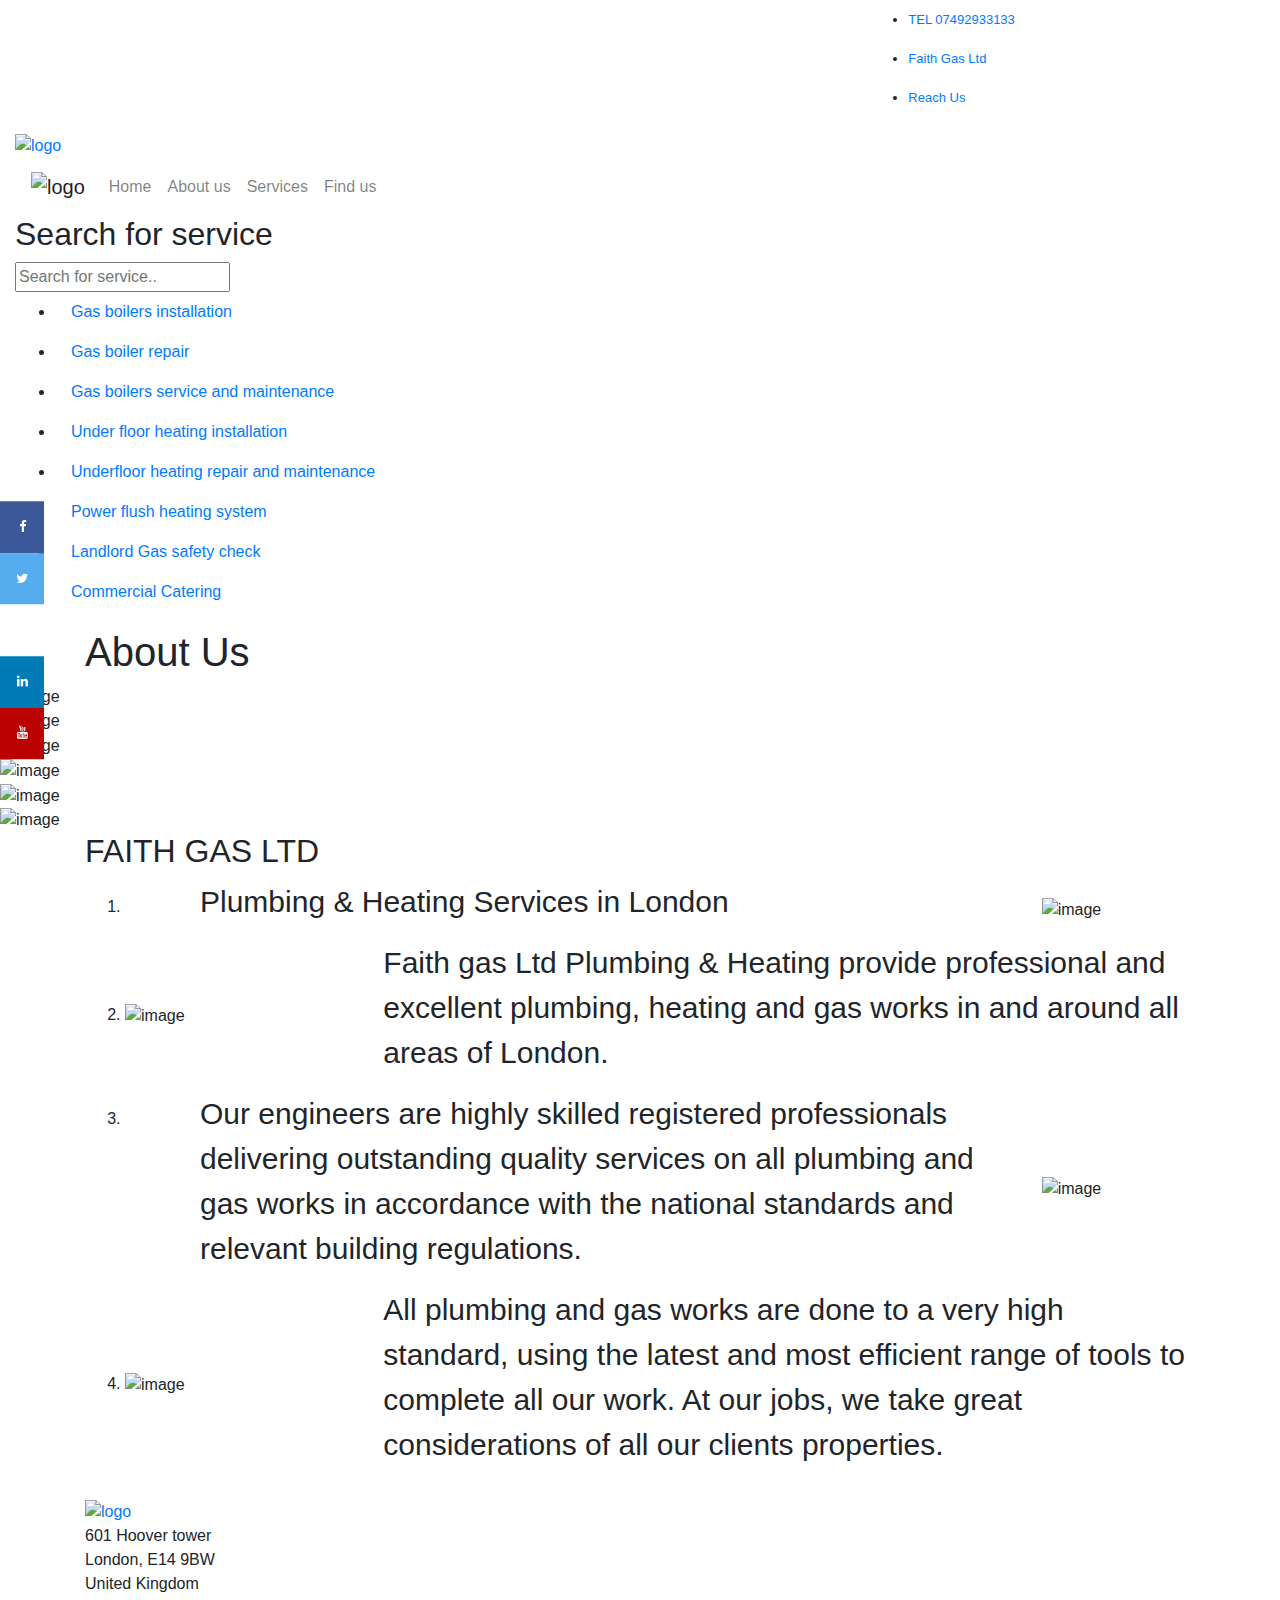
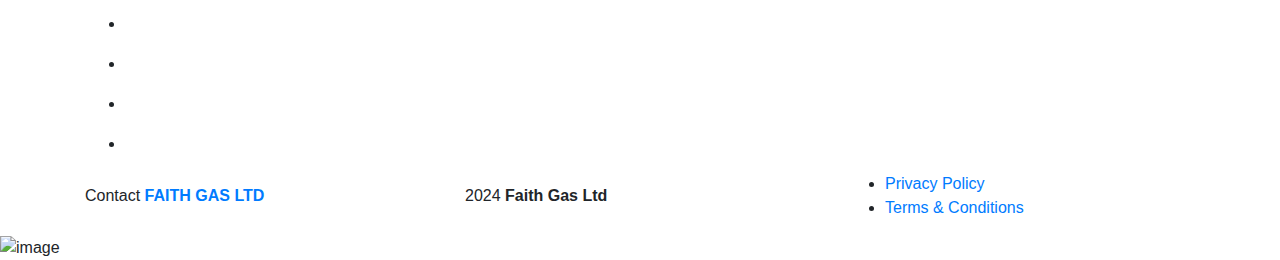
==== about_us.html @ dcf1dff2 "pages" ====
<!doctype html>
<html lang="zxx">

<head>
  <meta charset="utf-8">
  <meta name="description"
    content="Faith gas Ltd Plumbing & Heating provide professional and excellent plumbing, heating and gas works in and around all areas of London.">
  <meta name="keywords"
    content="Faith gas Ltd Plumbing & Heating provide professional and excellent plumbing, heating and gas works in and around all areas of London.">
  <meta name="author" content="saidas-pixshells.com">
  <meta name="viewport" content="width=device-width, initial-scale=1, shrink-to-fit=no">
  <link rel="stylesheet" href="assets/css/rubydropdown.css">
  <link rel="stylesheet" href="assets/css/bootstrap.min.css">
  <link rel="stylesheet" href="assets/css/flaticon.css">
  <link rel="stylesheet" href="assets/css/animate.min.css">
  <link rel="stylesheet" href="assets/css/owl.carousel.min.css">
  <link rel="stylesheet" href="assets/css/boxicons.min.css">
  <link rel="stylesheet" href="assets/css/meanmenu.min.css">
  <link rel="stylesheet" href="assets/css/nice-select.min.css">
  <link rel="stylesheet" href="assets/css/fancybox.min.css">
  <link rel="stylesheet" href="assets/css/odometer.min.css">
  <link rel="stylesheet" href="assets/css/magnific-popup.min.css">
  <link rel="stylesheet" href="assets/css/style.css">
  <link rel="stylesheet" href="assets/css/responsive.css">
  <title>Faith Gas Limited | Plumbing & Heating Services in London </title>
  <link rel="icon" type="image/png" href="assets/img/favicon.png">
  <link rel="stylesheet" href="https://cdnjs.cloudflare.com/ajax/libs/font-awesome/4.7.0/css/font-awesome.min.css">
  <link rel="stylesheet" href="https://cdn.jsdelivr.net/npm/bootstrap@4.0.0/dist/css/bootstrap.min.css"
    integrity="sha384-Gn5384xqQ1aoWXA+058RXPxPg6fy4IWvTNh0E263XmFcJlSAwiGgFAW/dAiS6JXm" crossorigin="anonymous">
  <style type="text/css">
    .carousel-inner .carousel-item {
      transition: -webkit-transform 0.8s ease;
      transition: transform 0.2s ease;
      transition: transform 0.2s ease, -webkit-transform 0.8s ease;
    }
    .search_course {
      padding-top: 15px;
    }
    .white_1 {
      color: #FFFFFF !important;
    }
    .top-header-contact-info {
      font-size: 13px !important;
      line-height: 3 !important;
    }
    .container_m {
      display: grid;
      grid-template-columns: repeat(6, 1fr);
      grid-gap: .5rem;
    }
    .tile {
      position: relative;
      text-align: center;
      color: white;
    }
    .bottom-left {
      position: absolute;
      bottom: 8px;
      left: 16px;
    }
    .tile img {
      width: 100%;
      height: 100%;
      object-fit: cover;
    }
    .tile:nth-child(1) {
      grid-column: span 4;
      grid-row: span 2;
    }
    .tile:nth-child(2),
    .tile:nth-child(3) {
      grid-column: span 2;
    }
    .tile:nth-child(4),
    .tile:nth-child(5) {
      grid-column: span 3;
    }
    .icon-bar {
      position: fixed;
      top: 70%;
      -webkit-transform: translateY(-50%);
      -ms-transform: translateY(-50%);
      transform: translateY(-50%);
      z-index: 4;
    }
    .icon-bar a {
      display: block;
      text-align: center;
      padding: 16px;
      transition: all 0.3s ease;
      color: white;
      font-size: 13px;
    }
    .icon-bar a:hover {
      background-color: #000;
    }
    .facebook {
      background: #3B5998;
      color: white;
    }
    .twitter {
      background: #55ACEE;
      color: white;
    }
    .google {
      background: #f09433;
      background: -moz-linear-gradient(45deg, #f09433 0%, #e6683c 25%, #dc2743 50%, #cc2366 75%, #bc1888 100%);
      background: -webkit-linear-gradient(45deg, #f09433 0%, #e6683c 25%, #dc2743 50%, #cc2366 75%, #bc1888 100%);
      background: linear-gradient(45deg, #f09433 0%, #e6683c 25%, #dc2743 50%, #cc2366 75%, #bc1888 100%);
      filter: progid:DXImageTransform.Microsoft.gradient(startColorstr='#f09433', endColorstr='#bc1888', GradientType=1);
      color: white;
    }
    .linkedin {
      background: #007bb5;
      color: white;
    }
    .youtube {
      background: #bb0000;
      color: white;
    }
    .content {
      margin-left: 75px;
      font-size: 30px;
    }
    .right {
      text-align: right;
    }
    .whats-app {
      position: fixed;
      width: 60px;
      height: 60px;
      bottom: 70px;
      right: 15px;
      background-color: #25d366;
      color: #FFF;
      border-radius: 50px;
      text-align: center;
      font-size: 30px;
      box-shadow: 2px 2px 3px #999;
      z-index: 100;
    }
    .single-services-box {
      padding: 10px;
    }
    .my-float {
      margin-top: 16px;
    }
    @media screen and (max-width: 650px) {
      .container {
        display: block;
      }
      .tile {
        margin-bottom: 1rem;
      }
      .icon-bar a {
        padding: 3px;
      }
      .icon-bar {
        display
      }
    }
    @media only screen and (min-width: 768px) {
      #dp-wdt {
        width: max-content !important;
      }
    }
  </style>
</head>

<body>
<!-- social sidebar starts here-->
<div class="icon-bar">
  <a href="#" class="facebook"><i class="fa fa-facebook"></i></a>
  <a href="#" class="twitter"><i class="fa fa-twitter"></i></a>
  <a href="#" class="instagram"><i class="fa fa-instagram"></i></a>
  <a href="#" class="linkedin"><i class="fa fa-linkedin"></i></a>
  <a href="#" class="youtube"><i class="fa fa-youtube"></i></a>
</div>
<!-- social sidebar ends here-->

<!--header menu start-->
<header class="top-header-area">
  <div class="container-fluid">
    <div class="row align-items-center">
      <div class="col-lg-8 col-md-8">
      </div>
      <div class="col-lg-4 col-md-4">
        <ul class="top-header-contact-info ">
          <li> <a href="tel: 07492933133 ">TEL 07492933133 </a></li>
          <li> <a href="about_us.html"><span class="">Faith Gas Ltd</span></a></li>
          <li> <a href="contact_us.html"><span class="">Reach Us</span></a></li>
        </ul>
      </div>
    </div>
  </div>
</header>
<!--header menu ends-->

<!--main menu start-->
<div class="navbar-area navbar-style-two">
  <div class="dibiz-responsive-nav">
    <div class="container-fluid">
      <div class="dibiz-responsive-menu">
        <div class="logo">
          <a href="index.html">
            <img src="assets/img/logom.png" alt="logo">
          </a>
        </div>
      </div>
    </div>
  </div>
  <div class="dibiz-nav">
    <div class="container-fluid">
      <nav class="navbar navbar-expand-md navbar-light">
        <a class="navbar-brand" href="index.html">
          <img src="assets/img/logo.png" alt="logo" style="max-width:250px">
        </a>
        <div class="collapse navbar-collapse mean-menu">
          <ul class="navbar-nav">
            <li class="nav-item"><a href="index.html" class="nav-link">Home</a></li>
            <li class="nav-item"><a href="about_us.html" class="nav-link">About us</a></li>
            <li class="nav-item"><a href="services.html" class="nav-link">Services</a></li>
            <li class="nav-item"><a href="contact_us.html" class="nav-link">Find us</a></li>
          </ul>
          <div class="others-option d-flex align-items-center">
            <div class="option-item">
              <div class="search-box">
                <i class="flaticon-search"></i>
              </div>
            </div>
          </div>
        </div>
      </nav>
    </div>
  </div>
  <div class="others-option-for-responsive">
    <div class="container">
      <div class="dot-menu">
        <div class="inner">
          <div class="circle circle-one"></div>
          <div class="circle circle-two"></div>
          <div class="circle circle-three"></div>
        </div>
      </div>
      <div class="container">
        <div class="option-inner">
          <div class="others-option justify-content-center d-flex align-items-center">
            <div class="option-item">
              <div class="search-box">
                <i class="flaticon-search"></i>
              </div>
            </div>
          </div>
        </div>
      </div>
    </div>
  </div>
</div>
<!--main menu ends-->

<div class="search-overlay">
  <div class="d-table">
    <div class="d-table-cell">
      <div class="search-overlay-layer"></div>
      <div class="search-overlay-layer"></div>
      <div class="search-overlay-layer"></div>
      <div class="search-overlay-close">
        <span class="search-overlay-close-line"></span>
        <span class="search-overlay-close-line"></span>
      </div>
      <div class="search-overlay-form">
        <div class="container">
          <h2>Search for service</h2>
          <input type="text" id="myInput" onkeyup="myFunction()" placeholder="Search for service.."
            title="Type in a name">
          <ul id="myUL">
            <li class="nav-item"><a href="services.html" class="nav-link">Gas boilers installation</a></li>
            <li class="nav-item"><a href="services.html" class="nav-link">Gas boiler repair</a></li>
            <li class="nav-item"><a href="services.html" class="nav-link">Gas boilers service and maintenance</a></li>
            <li class="nav-item"><a href="services.html" class="nav-link">Under floor heating installation</a></li>
            <li class="nav-item"><a href="services.html" class="nav-link">Underfloor heating repair and
                maintenance</a></li>
            <li class="nav-item"><a href="services.html" class="nav-link">Power flush heating system</a></li>
            <li class="nav-item"><a href="services.html" class="nav-link">Landlord Gas safety check</a></li>
            <li class="nav-item"><a href="services.html" class="nav-link">Commercial Catering</a></li>
          </ul>
        </div>
      </div>
    </div>
  </div>
</div>

<!--banner starts-->
<section class="page-title-area page-title-style-two">
<div class="container">
<div class="page-title-content">
<h1>About Us</h1>
</div>
</div>
<div class="shape2"><img src="assets/img/shape/shape2.png" alt="image"></div>
<div class="shape3"><img src="assets/img/shape/shape3.png" alt="image"></div>
<div class="shape5"><img src="assets/img/shape/shape5.png" alt="image"></div>
<div class="shape6"><img src="assets/img/shape/shape6.png" alt="image"></div>
<div class="shape7"><img src="assets/img/shape/shape7.png" alt="image"></div>
<div class="shape8"><img src="assets/img/shape/shape8.png" alt="image"></div>
<div class="lines">
<div class="line"></div>
<div class="line"></div>
<div class="line"></div>
</div>
</section>
<!--bannner ends-->

<section class="history-area ptb-100 bg-f9f9f9">
<div class="container">
<div class="section-title">

<h2>FAITH GAS LTD</h2>
</div>
<ol class="timeline history-timeline">
<li class="timeline-block">
<div class="timeline-date"></div>
<div class="timeline-icon">
<span class="dot-badge"></span>
</div>
<div class="timeline-content">
<div class="row align-items-center">
<div class="col-lg-10 col-md-12">
<div class="content">
<p>Plumbing & Heating Services in London</p>
</div>
</div>
<div class="col-lg-2 col-md-12">
<div class="image">
<img src="assets/img/tm/1.png" alt="image">
</div>
</div>
</div>
</div>
</li>
<li class="timeline-block">
<div class="timeline-date"></div>
<div class="timeline-icon">
<span class="dot-badge"></span>
</div>
<div class="timeline-content">
<div class="row align-items-center">
  <div class="col-lg-2 col-md-12">
  <div class="image">
  <img src="assets/img/tm/2.png" alt="image">
  </div>
  </div>
<div class="col-lg-10 col-md-12">
<div class="content">
<p>Faith gas Ltd Plumbing & Heating provide professional and excellent plumbing, heating and gas works in and around all areas of London.</p>
</div>
</div>

</div>
</div>
</li>
<li class="timeline-block">
<div class="timeline-date"></div>
<div class="timeline-icon">
<span class="dot-badge"></span>
</div>
<div class="timeline-content">
<div class="row align-items-center">
<div class="col-lg-10 col-md-12">
<div class="content">
<p>Our engineers are highly skilled registered professionals delivering outstanding quality services on all plumbing and gas works in accordance with the national standards and relevant building regulations.</p>
</div>
</div>
<div class="col-lg-2 col-md-12">
<div class="image">
<img src="assets/img/tm/3.png" alt="image">
</div>
</div>
</div>
</div>
</li>
<li class="timeline-block">
<div class="timeline-date"></div>
<div class="timeline-icon">
<span class="dot-badge"></span>
</div>
<div class="timeline-content">
<div class="row align-items-center">
  <div class="col-lg-2 col-md-12">
  <div class="image">
  <img src="assets/img/tm/5.png" alt="image">
  </div>
  </div>
<div class="col-lg-10 col-md-12">
<div class="content">
<p>All plumbing and gas works are done to a very high standard, using the latest and most efficient range of tools to complete all our work. At our jobs, we take great considerations of all our clients properties.</p>
</div>
</div>

</div>
</div>
</li>

</ol>
</div>
</section>

<footer class="footer-area">
  <div class="container">
    <div class="row">
      <div class="col-lg-12 col-md-12 col-sm-12">
        <div class="single-footer-widget">
          <a href="index-7.html" class="logo">
            <img src="assets/img/white-logo.png" alt="logo" style="max-width:250px">
          </a>
          <p>601 Hoover tower<br>
            London, E14 9BW<br>
            United Kingdom<br>
          </p>
          <ul class="social-link">
            <li><a href="#" class="d-block" target="_blank"><i class='bx bxl-facebook'></i></a></li>
            <li><a href="#" class="d-block" target="_blank"><i class='bx bxl-twitter'></i></a></li>
            <li><a href="#" class="d-block" target="_blank"><i class='bx bxl-instagram'></i></a></li>
            <li><a href="#" class="d-block" target="_blank"><i class='bx bxl-linkedin'></i></a></li>
          </ul>
        </div>
      </div>
    </div>
    <div class="footer-bottom-area">
      <div class="row align-items-center">
        <div class="col-lg-4 col-md-4">
          <p>Contact <a href="contact_us.html"> <strong>FAITH GAS LTD</strong> </a> </p>
        </div>
        <div class="col-lg-4 col-md-4">
          <p><i class='bx bx-copyright'></i>2024 <strong>Faith Gas Ltd</strong> </p>
        </div>
        <div class="col-lg-4 col-md-4">
          <ul>
            <li><a href="#">Privacy Policy</a></li>
            <li><a href="#">Terms & Conditions</a></li>
          </ul>
        </div>
      </div>
    </div>
  </div>
  <div class="shape16"><img src="assets/img/shape/shape16.png" alt="image"></div>
</footer>

<div class="go-top"><i class='bx bx-up-arrow-alt'></i></div>

<script src="https://code.jquery.com/jquery-3.2.1.slim.min.js" integrity="sha384-KJ3o2DKtIkvYIK3UENzmM7KCkRr/rE9/Qpg6aAZGJwFDMVNA/GpGFF93hXpG5KkN" crossorigin="anonymous"></script>
<script src="https://cdn.jsdelivr.net/npm/popper.js@1.12.9/dist/umd/popper.min.js" integrity="sha384-ApNbgh9B+Y1QKtv3Rn7W3mgPxhU9K/ScQsAP7hUibX39j7fakFPskvXusvfa0b4Q" crossorigin="anonymous"></script>
<script src="https://cdn.jsdelivr.net/npm/bootstrap@4.0.0/dist/js/bootstrap.min.js" integrity="sha384-JZR6Spejh4U02d8jOt6vLEHfe/JQGiRRSQQxSfFWpi1MquVdAyjUar5+76PVCmYl" crossorigin="anonymous"></script>

<script data-cfasync="false" src="../../cdn-cgi/scripts/5c5dd728/cloudflare-static/email-decode.min.js"></script><script src="assets/js/jquery.min.js"></script>
<script src="assets/js/popper.min.js"></script>
<script src="assets/js/bootstrap.min.js"></script>
<script src="assets/js/appear.min.js"></script>
<script src="assets/js/odometer.min.js"></script>
<script src="assets/js/magnific-popup.min.js"></script>
<script src="assets/js/fancybox.min.js"></script>
<script src="assets/js/owl.carousel.min.js"></script>
<script src="assets/js/meanmenu.min.js"></script>
<script src="assets/js/nice-select.min.js"></script>
<script src="assets/js/sticky-sidebar.min.js"></script>
<script src="assets/js/wow.min.js"></script>
<script src="assets/js/form-validator.min.js"></script>
<script src="assets/js/contact-form-script.js"></script>
<script src="assets/js/ajaxchimp.min.js"></script>
<script src="assets/js/main.js"></script>
<!--search javascript-->
 <script src="assets/js/index.js"></script>



</body>
</html>
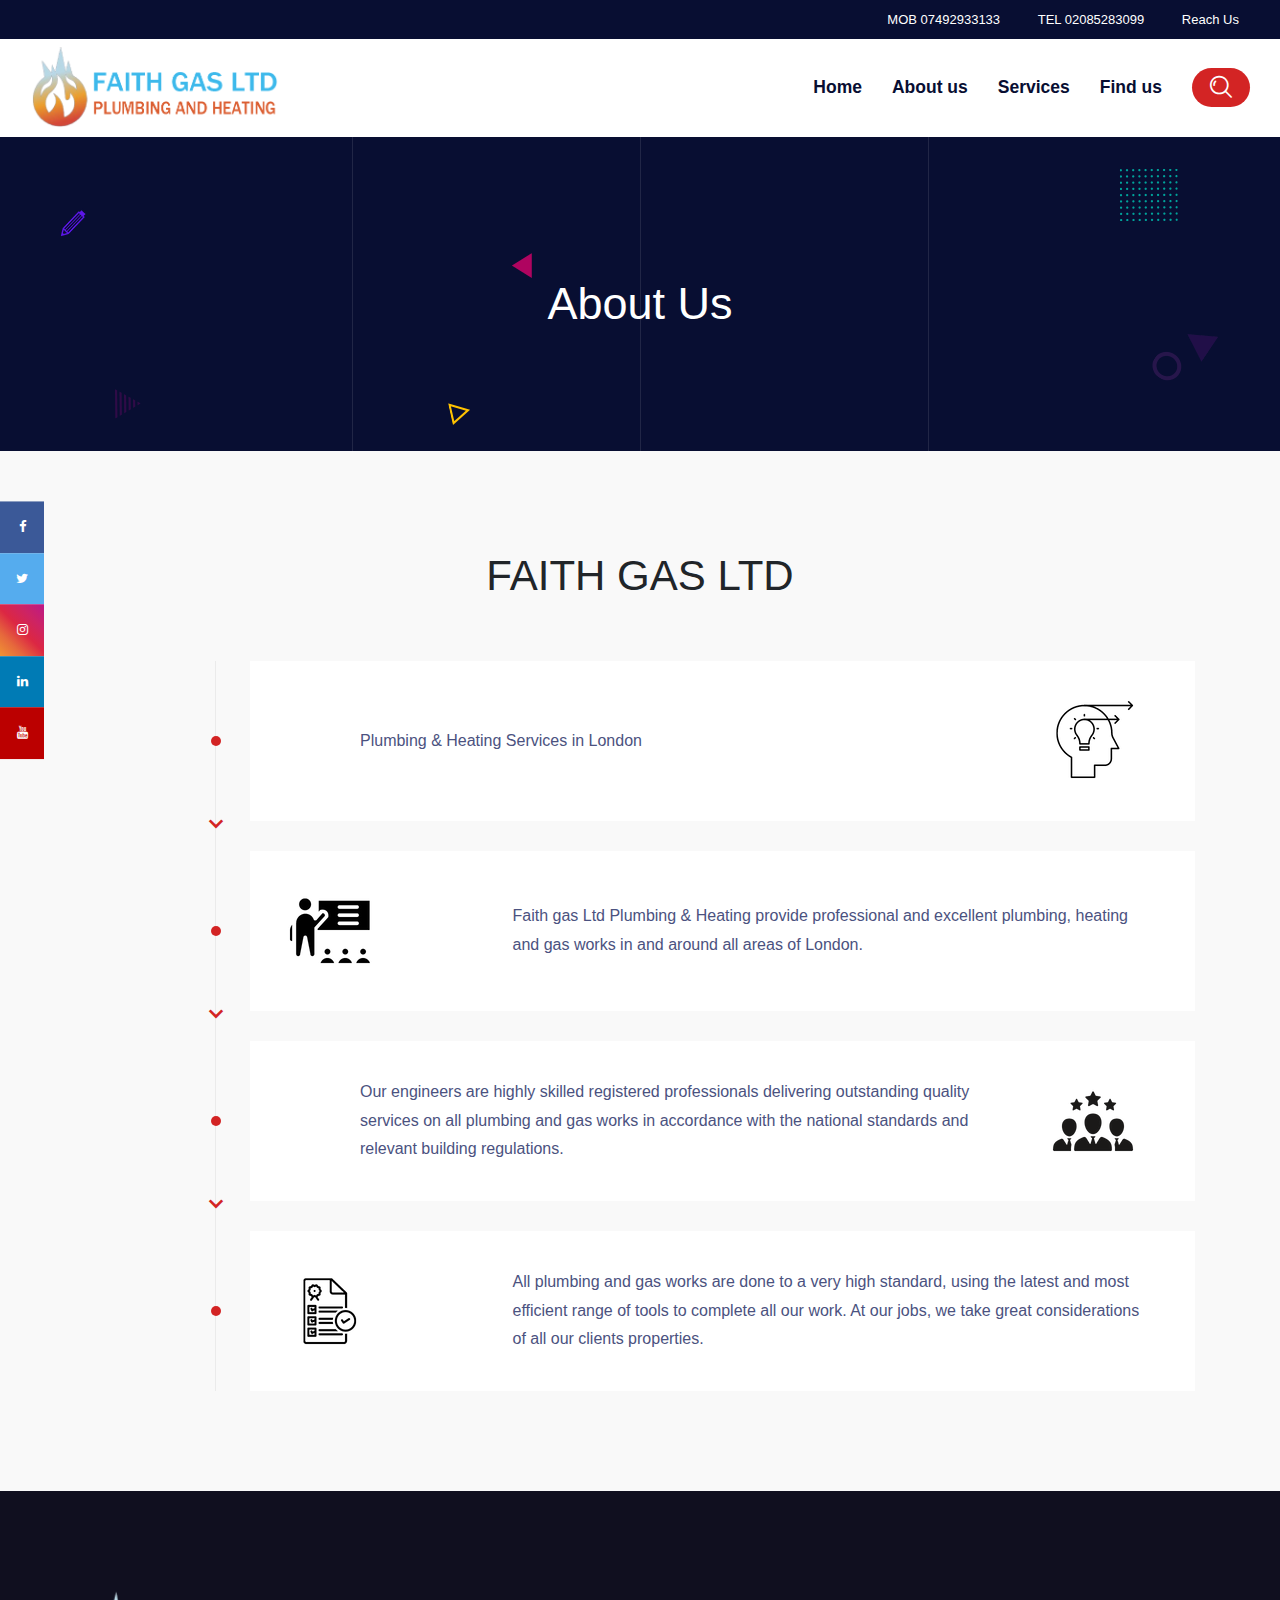
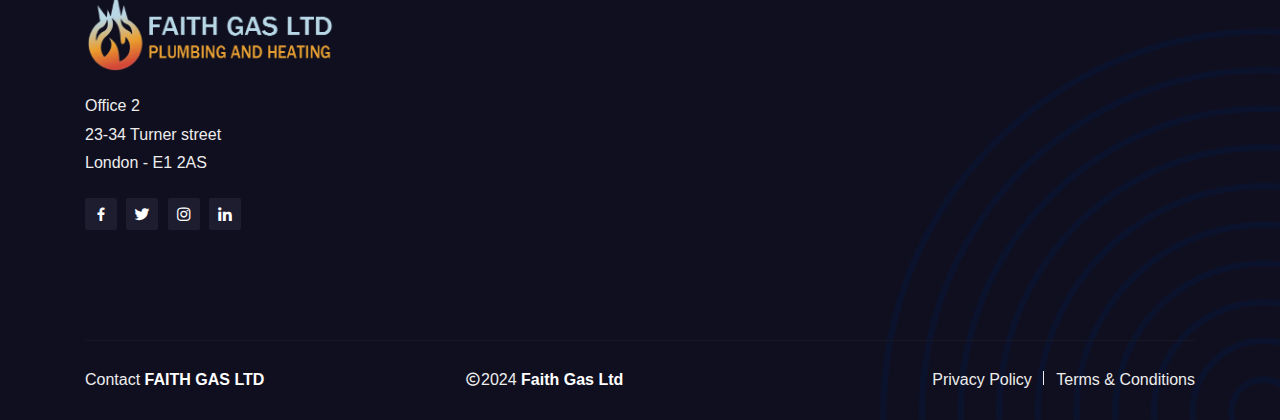
==== commit d0c09b96: "Update about_us.html" ====
--- a/about_us.html
+++ b/about_us.html
@@ -186,8 +186,8 @@
       </div>
       <div class="col-lg-4 col-md-4">
         <ul class="top-header-contact-info ">
-          <li> <a href="tel: 07492933133 ">TEL 07492933133 </a></li>
-          <li> <a href="about_us.html"><span class="">Faith Gas Ltd</span></a></li>
+          <li> <a href="tel: 07492933133">MOB 07492933133 </a></li>
+          <li> <a href="tel: 02085283099">TEL 02085283099</span></a></li>
           <li> <a href="contact_us.html"><span class="">Reach Us</span></a></li>
         </ul>
       </div>
@@ -413,9 +413,9 @@
           <a href="index-7.html" class="logo">
             <img src="assets/img/white-logo.png" alt="logo" style="max-width:250px">
           </a>
-          <p>601 Hoover tower<br>
-            London, E14 9BW<br>
-            United Kingdom<br>
+          <p>Office 2<br>
+            23-34 Turner street<br>
+            London - E1 2AS<br>
           </p>
           <ul class="social-link">
             <li><a href="#" class="d-block" target="_blank"><i class='bx bxl-facebook'></i></a></li>
--- a/assets/css/flaticon.css
+++ b/assets/css/flaticon.css
@@ -0,0 +1 @@
+@font-face{font-family:flaticon;src:url(../fonts/Flaticon.eot);src:url(../fonts/Flaticond41d.eot?#iefix) format("embedded-opentype"),url(../fonts/Flaticon.woff2) format("woff2"),url(../fonts/Flaticon.woff) format("woff"),url(../fonts/Flaticon.ttf) format("truetype"),url(../fonts/Flaticon.svg#Flaticon) format("svg");font-weight:400;font-style:normal}@media screen and (-webkit-min-device-pixel-ratio:0){@font-face{font-family:flaticon;src:url(../fonts/Flaticon.svg#Flaticon) format("svg")}}[class^=flaticon-]:before,[class*=" flaticon-"]:before,[class^=flaticon-]:after,[class*=" flaticon-"]:after{font-family:Flaticon;font-style:normal}.flaticon-email-marketing:before{content:"\f100"}.flaticon-next-button:before{content:"\f101"}.flaticon-back-arrow:before{content:"\f102"}.flaticon-plus:before{content:"\f103"}.flaticon-minus:before{content:"\f104"}.flaticon-chevron:before{content:"\f105"}.flaticon-back:before{content:"\f106"}.flaticon-menu:before{content:"\f107"}.flaticon-search:before{content:"\f108"}.flaticon-shopping-cart:before{content:"\f109"}.flaticon-down-arrow:before{content:"\f10a"}.flaticon-play-button:before{content:"\f10b"}.flaticon-research:before{content:"\f10c"}.flaticon-speed:before{content:"\f10d"}.flaticon-menu-1:before{content:"\f10e"}.flaticon-web-settings:before{content:"\f10f"}.flaticon-conversation:before{content:"\f110"}.flaticon-megaphone:before{content:"\f111"}.flaticon-keywords:before{content:"\f112"}.flaticon-content-management:before{content:"\f113"}.flaticon-ppc:before{content:"\f114"}.flaticon-competitor:before{content:"\f115"}.flaticon-saxophone:before{content:"\f116"}.flaticon-startup:before{content:"\f117"}.flaticon-quote:before{content:"\f118"}.flaticon-quote-1:before{content:"\f119"}.flaticon-jigsaw:before{content:"\f11a"}.flaticon-paper-plane:before{content:"\f11b"}.flaticon-diamond:before{content:"\f11c"}.flaticon-share-icon:before{content:"\f11d"}.flaticon-content:before{content:"\f11e"}.flaticon-darts:before{content:"\f11f"}.flaticon-bar-chart:before{content:"\f120"}.flaticon-link:before{content:"\f121"}.flaticon-reputation:before{content:"\f122"}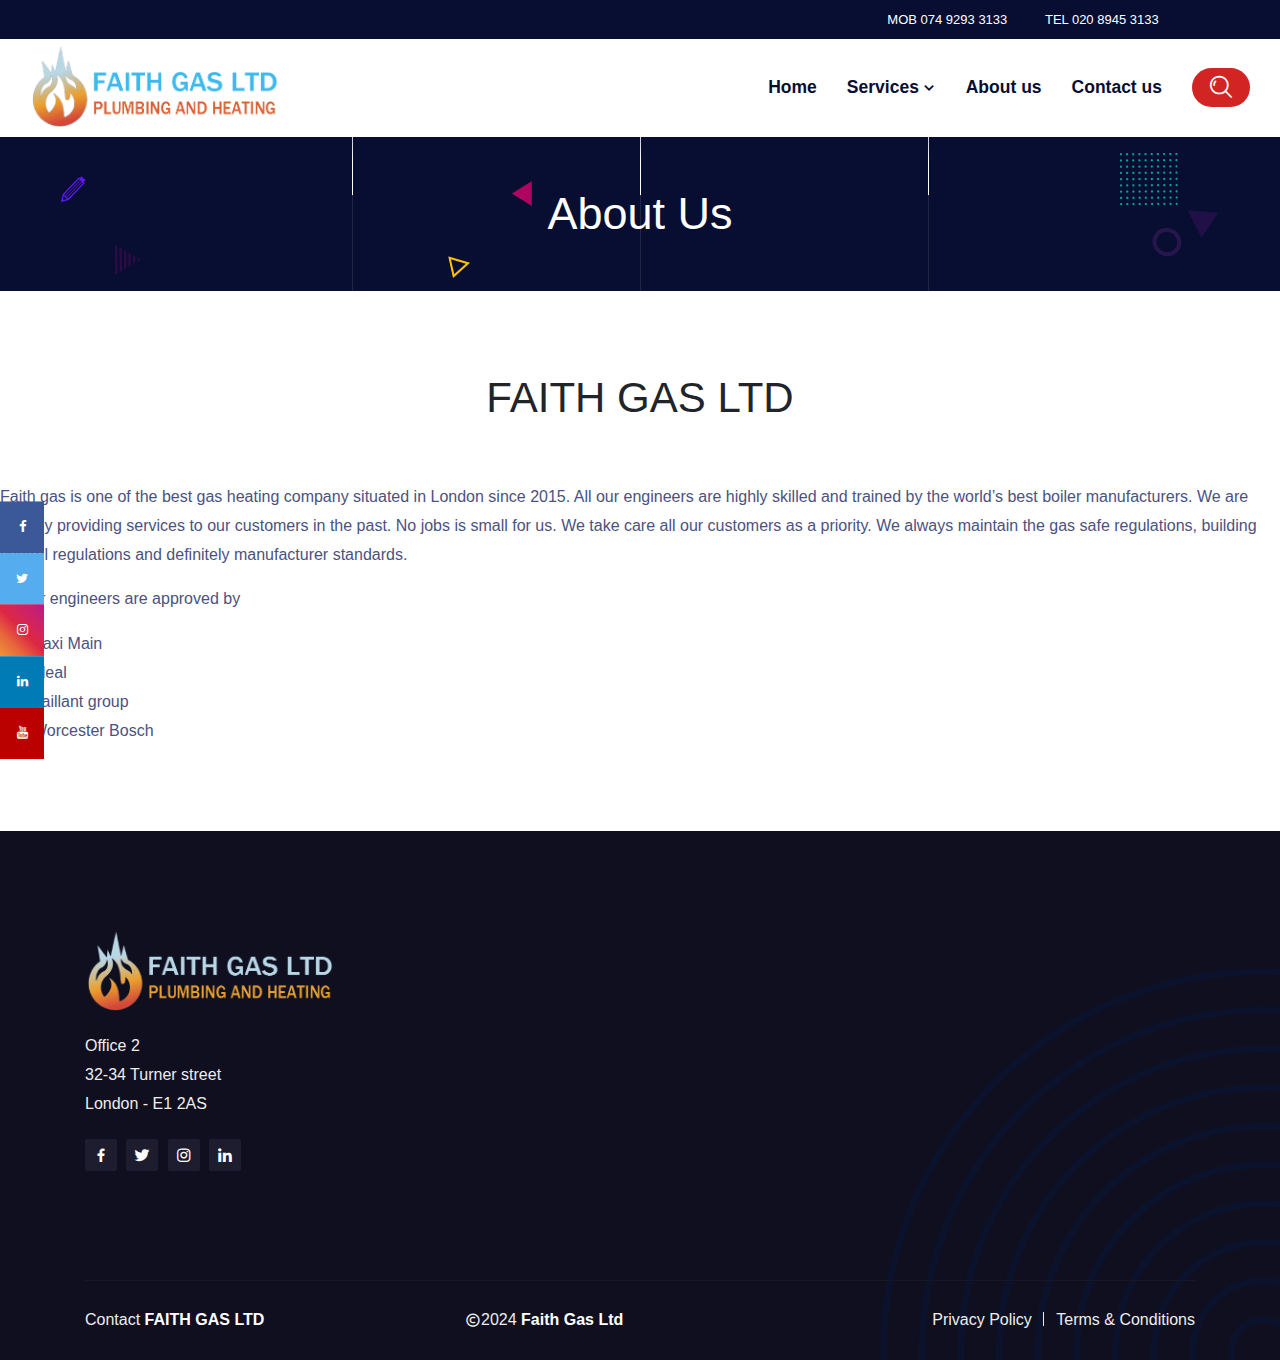
==== commit 9a70ef8f: "Update about_us.html" ====
--- a/about_us.html
+++ b/about_us.html
@@ -180,74 +180,85 @@
 
 <!--header menu start-->
 <header class="top-header-area">
-  <div class="container-fluid">
-    <div class="row align-items-center">
-      <div class="col-lg-8 col-md-8">
-      </div>
-      <div class="col-lg-4 col-md-4">
-        <ul class="top-header-contact-info ">
-          <li> <a href="tel: 07492933133">MOB 07492933133 </a></li>
-          <li> <a href="tel: 02085283099">TEL 02085283099</span></a></li>
-          <li> <a href="contact_us.html"><span class="">Reach Us</span></a></li>
-        </ul>
-      </div>
-    </div>
-  </div>
-</header>
-<!--header menu ends-->
-
-<!--main menu start-->
-<div class="navbar-area navbar-style-two">
-  <div class="dibiz-responsive-nav">
     <div class="container-fluid">
-      <div class="dibiz-responsive-menu">
-        <div class="logo">
-          <a href="index.html">
-            <img src="assets/img/logom.png" alt="logo">
+      <div class="row align-items-center">
+        <div class="col-lg-8 col-md-8">
+        </div>
+        <div class="col-lg-4 col-md-4">
+          <ul class="top-header-contact-info ">
+            <li> <a href="tel: 07492933133">MOB 074 9293 3133 </a></li>
+            <li> <a href="tel: 02089453133">TEL 020 8945 3133</span></a></li>
+          </ul>
+        </div>
+      </div>
+    </div>
+  </header>
+  <!--header menu ends-->
+
+  <!--main menu start-->
+  <div class="navbar-area navbar-style-two">
+    <div class="dibiz-responsive-nav">
+      <div class="container-fluid">
+        <div class="dibiz-responsive-menu">
+          <div class="logo">
+            <a href="index.html">
+              <img src="assets/img/logom.png" alt="logo">
+            </a>
+          </div>
+        </div>
+      </div>
+    </div>
+    <div class="dibiz-nav">
+      <div class="container-fluid">
+        <nav class="navbar navbar-expand-md navbar-light">
+          <a class="navbar-brand" href="index.html">
+            <img src="assets/img/logo.png" alt="logo" style="max-width:250px">
           </a>
-        </div>
-      </div>
-    </div>
-  </div>
-  <div class="dibiz-nav">
-    <div class="container-fluid">
-      <nav class="navbar navbar-expand-md navbar-light">
-        <a class="navbar-brand" href="index.html">
-          <img src="assets/img/logo.png" alt="logo" style="max-width:250px">
-        </a>
-        <div class="collapse navbar-collapse mean-menu">
-          <ul class="navbar-nav">
-            <li class="nav-item"><a href="index.html" class="nav-link">Home</a></li>
-            <li class="nav-item"><a href="about_us.html" class="nav-link">About us</a></li>
-            <li class="nav-item"><a href="services.html" class="nav-link">Services</a></li>
-            <li class="nav-item"><a href="contact_us.html" class="nav-link">Find us</a></li>
-          </ul>
-          <div class="others-option d-flex align-items-center">
-            <div class="option-item">
-              <div class="search-box">
-                <i class="flaticon-search"></i>
+          <div class="collapse navbar-collapse mean-menu">
+            <ul class="navbar-nav">
+              <li class="nav-item"><a href="index.html" class="nav-link">Home</a></li>
+              <li id="sm-pd" class="nav-item"><a href="services.html" class="nav-link">Services <i class='bx bx-chevron-down'></i></a>
+                <ul id="dp-wdt"class="dropdown-menu">
+                  <li class="nav-item"><a href="services.html" class="nav-link">Gas boilers installation</a></li>
+                  <li class="nav-item"><a href="services.html" class="nav-link">Gas boiler repair</a></li>
+                  <li class="nav-item"><a href="services.html" class="nav-link">Gas boilers service & maintenance</a></li>
+                  <li class="nav-item"><a href="services.html" class="nav-link">Underfloor heating installation</a></li>
+                  <li class="nav-item"><a href="services.html" class="nav-link">Underfloor heating repair & maintenance</a></li>
+                  <li class="nav-item"><a href="services.html" class="nav-link">Power flush heating system</a></li>
+                  <li class="nav-item"><a href="services.html" class="nav-link">Landlord Gas safety check</a></li>
+                  <li class="nav-item"><a href="services.html" class="nav-link">Commercial Catering</a></li>
+                </ul>
+              </li> 
+              <li class="nav-item"><a href="about_us.html" class="nav-link">About us</a></li>
+              <li class="nav-item"><a href="contact_us.html" class="nav-link">Contact us</a></li>
+            </ul>
+            <div class="others-option d-flex align-items-center">
+              <div class="option-item">
+                <div class="search-box">
+                  <i class="flaticon-search"></i>
+                </div>
               </div>
             </div>
           </div>
-        </div>
-      </nav>
-    </div>
-  </div>
-  <div class="others-option-for-responsive">
-    <div class="container">
-      <div class="dot-menu">
-        <div class="inner">
-          <div class="circle circle-one"></div>
-          <div class="circle circle-two"></div>
-          <div class="circle circle-three"></div>
-        </div>
-      </div>
+        </nav>
+      </div>
+    </div>
+    <div class="others-option-for-responsive">
       <div class="container">
-        <div class="option-inner">
-          <div class="others-option justify-content-center d-flex align-items-center">
-            <div class="option-item">
-              <div class="search-box">
-                <i class="flaticon-search"></i>
+        <div class="dot-menu">
+          <div class="inner">
+            <div class="circle circle-one"></div>
+            <div class="circle circle-two"></div>
+            <div class="circle circle-three"></div>
+          </div>
+        </div>
+        <div class="container">
+          <div class="option-inner">
+            <div class="others-option justify-content-center d-flex align-items-center">
+              <div class="option-item">
+                <div class="search-box">
+                  <i class="flaticon-search"></i>
+                </div>
               </div>
             </div>
           </div>
@@ -255,7 +266,6 @@
       </div>
     </div>
   </div>
-</div>
 <!--main menu ends-->
 
 <div class="search-overlay">
@@ -311,99 +321,25 @@
 </section>
 <!--bannner ends-->
 
-<section class="history-area ptb-100 bg-f9f9f9">
-<div class="container">
-<div class="section-title">
-
-<h2>FAITH GAS LTD</h2>
-</div>
-<ol class="timeline history-timeline">
-<li class="timeline-block">
-<div class="timeline-date"></div>
-<div class="timeline-icon">
-<span class="dot-badge"></span>
-</div>
-<div class="timeline-content">
-<div class="row align-items-center">
-<div class="col-lg-10 col-md-12">
-<div class="content">
-<p>Plumbing & Heating Services in London</p>
-</div>
-</div>
-<div class="col-lg-2 col-md-12">
-<div class="image">
-<img src="assets/img/tm/1.png" alt="image">
-</div>
-</div>
-</div>
-</div>
-</li>
-<li class="timeline-block">
-<div class="timeline-date"></div>
-<div class="timeline-icon">
-<span class="dot-badge"></span>
-</div>
-<div class="timeline-content">
-<div class="row align-items-center">
-  <div class="col-lg-2 col-md-12">
-  <div class="image">
-  <img src="assets/img/tm/2.png" alt="image">
-  </div>
-  </div>
-<div class="col-lg-10 col-md-12">
-<div class="content">
-<p>Faith gas Ltd Plumbing & Heating provide professional and excellent plumbing, heating and gas works in and around all areas of London.</p>
-</div>
-</div>
-
-</div>
-</div>
-</li>
-<li class="timeline-block">
-<div class="timeline-date"></div>
-<div class="timeline-icon">
-<span class="dot-badge"></span>
-</div>
-<div class="timeline-content">
-<div class="row align-items-center">
-<div class="col-lg-10 col-md-12">
-<div class="content">
-<p>Our engineers are highly skilled registered professionals delivering outstanding quality services on all plumbing and gas works in accordance with the national standards and relevant building regulations.</p>
-</div>
-</div>
-<div class="col-lg-2 col-md-12">
-<div class="image">
-<img src="assets/img/tm/3.png" alt="image">
-</div>
-</div>
-</div>
-</div>
-</li>
-<li class="timeline-block">
-<div class="timeline-date"></div>
-<div class="timeline-icon">
-<span class="dot-badge"></span>
-</div>
-<div class="timeline-content">
-<div class="row align-items-center">
-  <div class="col-lg-2 col-md-12">
-  <div class="image">
-  <img src="assets/img/tm/5.png" alt="image">
-  </div>
-  </div>
-<div class="col-lg-10 col-md-12">
-<div class="content">
-<p>All plumbing and gas works are done to a very high standard, using the latest and most efficient range of tools to complete all our work. At our jobs, we take great considerations of all our clients properties.</p>
-</div>
-</div>
-
-</div>
-</div>
-</li>
-
-</ol>
-</div>
-</section>
+<div class="section-title pt-70">
+  <span class="sub-title"></span>
+  <h2>FAITH GAS LTD</h2>
+</div>
+<div class="about-content pb-70">
+  <p>Faith gas is one of the best gas heating company situated in London since 2015.
+    All our engineers are highly skilled and trained by the world’s best boiler manufacturers.
+    We are proudly providing services to our customers in the past. No jobs is small for us.
+    We take care all our customers as a priority.
+    We always maintain the gas safe regulations, building control regulations and definitely manufacturer standards.
+  </p>
+  <p>All our engineers are approved by </p>
+  <ul>
+    <li>Baxi Main </li>
+    <li>Ideal</li>
+    <li>Vaillant group </li>
+    <li>Worcester Bosch</li>
+  </ul>
+</div>
 
 <footer class="footer-area">
   <div class="container">
@@ -414,11 +350,11 @@
             <img src="assets/img/white-logo.png" alt="logo" style="max-width:250px">
           </a>
           <p>Office 2<br>
-            23-34 Turner street<br>
+            32-34 Turner street<br>
             London - E1 2AS<br>
           </p>
           <ul class="social-link">
-            <li><a href="#" class="d-block" target="_blank"><i class='bx bxl-facebook'></i></a></li>
+            <li><a href="https://www.facebook.com/profile.php?id=100083384832729" class="d-block" target="_blank"><i class='bx bxl-facebook'></i></a></li>
             <li><a href="#" class="d-block" target="_blank"><i class='bx bxl-twitter'></i></a></li>
             <li><a href="#" class="d-block" target="_blank"><i class='bx bxl-instagram'></i></a></li>
             <li><a href="#" class="d-block" target="_blank"><i class='bx bxl-linkedin'></i></a></li>
--- a/assets/css/style.css
+++ b/assets/css/style.css
@@ -1,4 +1,4 @@
-@import "https://fonts.googleapis.com/css2?family=Nunito:ital,wght@0,200;0,300;0,400;0,600;0,700;0,800;0,900;1,200;1,300;1,400;1,600;1,700;1,800;1,900&amp;display=swap";:root{--fontFamily: 'Nunito', sans-serif;--mainColor: #D32424;--optionalColor: #4b5280;--whiteColor: #ffffff;--blackColor: #080e32;--fontSize: 16px;--transition: .5s}body{padding:0;margin:0;font-size:var(--fontSize);font-family:var(--fontFamily)}.h1,.h2,.h3,.h4,.h5,.h6,h1,h2,h3,h4,h5,h6{font-weight:800}a{color:var(--blackColor);-webkit-transition:var(--transition);transition:var(--transition);text-decoration:none;outline:0!important}a:hover{color:var(--mainColor);text-decoration:none}:focus{outline:0!important}.d-table{width:100%;height:100%}.d-table-cell{vertical-align:middle}img{max-width:100%;height:auto}ul,p{color:var(--optionalColor);font-size:var(--fontSize);margin-bottom:15px;line-height:1.8}p:last-child{margin-bottom:0}.ptb-100{padding-top:100px;padding-bottom:100px}.pt-100{padding-top:100px}.pb-100{padding-bottom:100px}.ptb-70{padding-top:70px;padding-bottom:70px}.pt-70{padding-top:70px}.pb-70{padding-bottom:70px}.bg-f9f9f9{background-color:#f9f9f9}.section-title{max-width:720px;text-align:center;margin-left:auto;margin-right:auto;margin-bottom:60px}.section-title .sub-title{display:block;margin-bottom:12px;color:var(--mainColor);text-transform:uppercase;font-size:15.5px;font-weight:700}.section-title h2{margin-bottom:0;font-size:42px}.section-title p{max-width:600px;font-size:17px;font-weight:600;margin-left:auto;margin-right:auto;margin-top:12px}.section-title .learn-more-btn{margin-top:20px}.default-btn{text-align:center;display:inline-block;-webkit-transition:var(--transition);transition:var(--transition);border-radius:5px;border:none;padding:10px 30px;position:relative;z-index:1;color:var(--whiteColor);background-color:var(--blackColor);font-size:17px;font-weight:700}.default-btn::before{content:'';position:absolute;left:0;right:0;top:0;bottom:0;border-radius:5px;background-color:var(--mainColor);z-index:-1;-webkit-transition:var(--transition);transition:var(--transition)}.default-btn:hover{color:var(--whiteColor)}.default-btn:hover::before{-webkit-transform:scaleX(0);transform:scaleX(0)}.form-control{height:50px;color:var(--blackColor);-webkit-box-shadow:unset!important;box-shadow:unset!important;border:1px solid #f5f5f5;background-color:#f5f5f5;-webkit-transition:var(--transition);transition:var(--transition);border-radius:3px;padding:1px 0 0 15px;font-size:16px;font-weight:600}.form-control::-webkit-input-placeholder{color:#7e7e7e;-webkit-transition:var(--transition);transition:var(--transition)}.form-control:-ms-input-placeholder{color:#7e7e7e;-webkit-transition:var(--transition);transition:var(--transition)}.form-control::-ms-input-placeholder{color:#7e7e7e;-webkit-transition:var(--transition);transition:var(--transition)}.form-control::placeholder{color:#7e7e7e;-webkit-transition:var(--transition);transition:var(--transition)}.form-control:focus{border-color:var(--mainColor);background-color:transparent}.form-control:focus::-webkit-input-placeholder{color:transparent}.form-control:focus:-ms-input-placeholder{color:transparent}.form-control:focus::-ms-input-placeholder{color:transparent}.form-control:focus::placeholder{color:transparent}textarea.form-control{height:auto;padding-top:15px}.top-header-area{background-color:var(--blackColor)}.top-header-area .container-fluid{padding-left:30px;padding-right:30px}.top-header-contact-info{padding-left:0;margin-bottom:0;list-style-type:none}.top-header-contact-info li{display:inline-block;margin-right:10px;position:relative;color:var(--whiteColor);padding-left:24px}.top-header-contact-info li i{color:var(--mainColor);position:absolute;left:0;font-size:10px;top:2px}.top-header-contact-info li a{color:var(--whiteColor);font-weight:50}.top-header-contact-info li a:hover{color:var(--mainColor)}.top-header-contact-info li:last-child{margin-right:0}.top-header-btn{text-align:right}.top-header-btn .default-btn{border-radius:0;background-color:var(--whiteColor)}.top-header-btn .default-btn::before,.top-header-btn .default-btn::after{border-radius:0}.top-header-btn .default-btn:hover{color:var(--blackColor)}.navbar-area{position:absolute;background-color:transparent;top:0;left:0;width:100%;height:auto;z-index:999;padding-top:8px;padding-bottom:8px}.navbar-area.is-sticky{position:fixed;top:0;left:0;width:100%;z-index:999;-webkit-box-shadow:0 2px 28px 0 rgba(0,0,0,.09);box-shadow:0 2px 28px 0 rgba(0,0,0,.09);background-color:var(--whiteColor)!important;-webkit-animation:500ms ease-in-out 0s normal none 1 running fadeInDown;animation:500ms ease-in-out 0s normal none 1 running fadeInDown;padding-top:5px;padding-bottom:5px}.navbar-area.navbar-color-white.is-sticky{background-color:var(--blackColor)!important}.dibiz-responsive-nav{display:none}.dibiz-nav .container-fluid{padding-left:30px;padding-right:30px}.dibiz-nav .navbar{position:inherit;padding-left:0;padding-right:0;padding-top:0;padding-bottom:0}.dibiz-nav .navbar .navbar-brand{font-size:inherit;line-height:1;padding-top:0;padding-bottom:0;padding-left:0;padding-right:0}.dibiz-nav .navbar ul{padding-left:0;list-style-type:none;margin-bottom:0}.dibiz-nav .navbar .navbar-nav{margin-left:auto}.dibiz-nav .navbar .navbar-nav .nav-item{position:relative;margin-left:15px;margin-right:15px}.dibiz-nav .navbar .navbar-nav .nav-item a{color:var(--blackColor);-webkit-transition:var(--transition);transition:var(--transition);font-size:17.5px;font-weight:700;padding-left:0;padding-right:0;padding-top:25px;padding-bottom:25px}.dibiz-nav .navbar .navbar-nav .nav-item a i{font-size:20px;position:relative;top:3px;display:inline-block;margin-left:-5px;margin-right:-3px}.dibiz-nav .navbar .navbar-nav .nav-item a:hover,.dibiz-nav .navbar .navbar-nav .nav-item a:focus,.dibiz-nav .navbar .navbar-nav .nav-item a.active{color:var(--mainColor)}.dibiz-nav .navbar .navbar-nav .nav-item:last-child{margin-right:0}.dibiz-nav .navbar .navbar-nav .nav-item:first-child{margin-left:0}.dibiz-nav .navbar .navbar-nav .nav-item:hover a,.dibiz-nav .navbar .navbar-nav .nav-item.active a{color:var(--mainColor)}.dibiz-nav .navbar .navbar-nav .nav-item .dropdown-menu{border:none;top:70px;left:0;z-index:99;opacity:0;width:250px;display:block;border-radius:0;padding:10px 0;margin-top:15px;position:absolute;visibility:hidden;background:var(--whiteColor);-webkit-transition:all .2s ease-in-out;transition:all .2s ease-in-out;border-top:3px solid var(--mainColor);-webkit-box-shadow:0 0 15px 0 rgba(0,0,0,.1);box-shadow:0 0 15px 0 rgba(0,0,0,.1)}.dibiz-nav .navbar .navbar-nav .nav-item .dropdown-menu li{margin:0}.dibiz-nav .navbar .navbar-nav .nav-item .dropdown-menu li a{padding:10px 20px;position:relative;display:block;color:var(--blackColor);font-size:16.5px;font-weight:700}.dibiz-nav .navbar .navbar-nav .nav-item .dropdown-menu li a i{margin:0;position:absolute;top:50%;font-size:20px;-webkit-transform:translateY(-50%);transform:translateY(-50%);right:15px}.dibiz-nav .navbar .navbar-nav .nav-item .dropdown-menu li a:hover,.dibiz-nav .navbar .navbar-nav .nav-item .dropdown-menu li a:focus,.dibiz-nav .navbar .navbar-nav .nav-item .dropdown-menu li a.active{color:var(--mainColor)}.dibiz-nav .navbar .navbar-nav .nav-item .dropdown-menu li .dropdown-menu{top:0;opacity:0;left:-250px;margin-top:15px;visibility:hidden}.dibiz-nav .navbar .navbar-nav .nav-item .dropdown-menu li .dropdown-menu li a{color:var(--blackColor)}.dibiz-nav .navbar .navbar-nav .nav-item .dropdown-menu li .dropdown-menu li a:hover,.dibiz-nav .navbar .navbar-nav .nav-item .dropdown-menu li .dropdown-menu li a:focus,.dibiz-nav .navbar .navbar-nav .nav-item .dropdown-menu li .dropdown-menu li a.active{color:var(--mainColor)}.dibiz-nav .navbar .navbar-nav .nav-item .dropdown-menu li .dropdown-menu li .dropdown-menu{top:0;opacity:0;left:250px;visibility:hidden}.dibiz-nav .navbar .navbar-nav .nav-item .dropdown-menu li .dropdown-menu li .dropdown-menu li a{color:var(--blackColor)}.dibiz-nav .navbar .navbar-nav .nav-item .dropdown-menu li .dropdown-menu li .dropdown-menu li a:hover,.dibiz-nav .navbar .navbar-nav .nav-item .dropdown-menu li .dropdown-menu li .dropdown-menu li a:focus,.dibiz-nav .navbar .navbar-nav .nav-item .dropdown-menu li .dropdown-menu li .dropdown-menu li a.active{color:var(--mainColor)}.dibiz-nav .navbar .navbar-nav .nav-item .dropdown-menu li .dropdown-menu li .dropdown-menu li .dropdown-menu{top:0;opacity:0;left:-250px;visibility:hidden}.dibiz-nav .navbar .navbar-nav .nav-item .dropdown-menu li .dropdown-menu li .dropdown-menu li .dropdown-menu li a{color:var(--blackColor)}.dibiz-nav .navbar .navbar-nav .nav-item .dropdown-menu li .dropdown-menu li .dropdown-menu li .dropdown-menu li a:hover,.dibiz-nav .navbar .navbar-nav .nav-item .dropdown-menu li .dropdown-menu li .dropdown-menu li .dropdown-menu li a:focus,.dibiz-nav .navbar .navbar-nav .nav-item .dropdown-menu li .dropdown-menu li .dropdown-menu li .dropdown-menu li a.active{color:var(--mainColor)}.dibiz-nav .navbar .navbar-nav .nav-item .dropdown-menu li .dropdown-menu li .dropdown-menu li .dropdown-menu li .dropdown-menu{top:0;opacity:0;left:250px;visibility:hidden}.dibiz-nav .navbar .navbar-nav .nav-item .dropdown-menu li .dropdown-menu li .dropdown-menu li .dropdown-menu li .dropdown-menu li a{color:var(--blackColor)}.dibiz-nav .navbar .navbar-nav .nav-item .dropdown-menu li .dropdown-menu li .dropdown-menu li .dropdown-menu li .dropdown-menu li a:hover,.dibiz-nav .navbar .navbar-nav .nav-item .dropdown-menu li .dropdown-menu li .dropdown-menu li .dropdown-menu li .dropdown-menu li a:focus,.dibiz-nav .navbar .navbar-nav .nav-item .dropdown-menu li .dropdown-menu li .dropdown-menu li .dropdown-menu li .dropdown-menu li a.active{color:var(--mainColor)}.dibiz-nav .navbar .navbar-nav .nav-item .dropdown-menu li .dropdown-menu li .dropdown-menu li .dropdown-menu li .dropdown-menu li .dropdown-menu{top:0;opacity:0;left:-250px;visibility:hidden}.dibiz-nav .navbar .navbar-nav .nav-item .dropdown-menu li .dropdown-menu li .dropdown-menu li .dropdown-menu li .dropdown-menu li .dropdown-menu li a{color:var(--blackColor)}.dibiz-nav .navbar .navbar-nav .nav-item .dropdown-menu li .dropdown-menu li .dropdown-menu li .dropdown-menu li .dropdown-menu li .dropdown-menu li a:hover,.dibiz-nav .navbar .navbar-nav .nav-item .dropdown-menu li .dropdown-menu li .dropdown-menu li .dropdown-menu li .dropdown-menu li .dropdown-menu li a:focus,.dibiz-nav .navbar .navbar-nav .nav-item .dropdown-menu li .dropdown-menu li .dropdown-menu li .dropdown-menu li .dropdown-menu li .dropdown-menu li a.active{color:var(--mainColor)}.dibiz-nav .navbar .navbar-nav .nav-item .dropdown-menu li .dropdown-menu li .dropdown-menu li .dropdown-menu li .dropdown-menu li .dropdown-menu li .dropdown-menu{top:0;opacity:0;left:250px;visibility:hidden}.dibiz-nav .navbar .navbar-nav .nav-item .dropdown-menu li .dropdown-menu li .dropdown-menu li .dropdown-menu li .dropdown-menu li .dropdown-menu li .dropdown-menu li a{color:var(--blackColor)}.dibiz-nav .navbar .navbar-nav .nav-item .dropdown-menu li .dropdown-menu li .dropdown-menu li .dropdown-menu li .dropdown-menu li .dropdown-menu li .dropdown-menu li a:hover,.dibiz-nav .navbar .navbar-nav .nav-item .dropdown-menu li .dropdown-menu li .dropdown-menu li .dropdown-menu li .dropdown-menu li .dropdown-menu li .dropdown-menu li a:focus,.dibiz-nav .navbar .navbar-nav .nav-item .dropdown-menu li .dropdown-menu li .dropdown-menu li .dropdown-menu li .dropdown-menu li .dropdown-menu li .dropdown-menu li a.active{color:var(--mainColor)}.dibiz-nav .navbar .navbar-nav .nav-item .dropdown-menu li .dropdown-menu li .dropdown-menu li .dropdown-menu li .dropdown-menu li .dropdown-menu li.active a{color:var(--mainColor)}.dibiz-nav .navbar .navbar-nav .nav-item .dropdown-menu li .dropdown-menu li .dropdown-menu li .dropdown-menu li .dropdown-menu li .dropdown-menu li:hover .dropdown-menu{opacity:1;visibility:visible}.dibiz-nav .navbar .navbar-nav .nav-item .dropdown-menu li .dropdown-menu li .dropdown-menu li .dropdown-menu li .dropdown-menu li.active a{color:var(--mainColor)}.dibiz-nav .navbar .navbar-nav .nav-item .dropdown-menu li .dropdown-menu li .dropdown-menu li .dropdown-menu li .dropdown-menu li:hover .dropdown-menu{opacity:1;visibility:visible}.dibiz-nav .navbar .navbar-nav .nav-item .dropdown-menu li .dropdown-menu li .dropdown-menu li .dropdown-menu li.active a{color:var(--mainColor)}.dibiz-nav .navbar .navbar-nav .nav-item .dropdown-menu li .dropdown-menu li .dropdown-menu li .dropdown-menu li:hover .dropdown-menu{opacity:1;visibility:visible}.dibiz-nav .navbar .navbar-nav .nav-item .dropdown-menu li .dropdown-menu li .dropdown-menu li.active a{color:var(--mainColor)}.dibiz-nav .navbar .navbar-nav .nav-item .dropdown-menu li .dropdown-menu li .dropdown-menu li:hover .dropdown-menu{opacity:1;visibility:visible}.dibiz-nav .navbar .navbar-nav .nav-item .dropdown-menu li .dropdown-menu li.active a{color:var(--mainColor)}.dibiz-nav .navbar .navbar-nav .nav-item .dropdown-menu li .dropdown-menu li:hover .dropdown-menu{opacity:1;visibility:visible}.dibiz-nav .navbar .navbar-nav .nav-item .dropdown-menu li.active a{color:var(--mainColor)}.dibiz-nav .navbar .navbar-nav .nav-item .dropdown-menu li:hover .dropdown-menu{opacity:1;visibility:visible;margin-top:0}.dibiz-nav .navbar .navbar-nav .nav-item:hover .dropdown-menu{opacity:1;visibility:visible;margin-top:0}.dibiz-nav .navbar .others-option{background-color:var(--mainColor);border-radius:30px;padding:10px 18px 3px;margin-left:30px}.dibiz-nav .navbar .others-option .option-item{margin-left:15px;padding-left:15px;position:relative}.dibiz-nav .navbar .others-option .option-item::before{content:'';position:absolute;left:-2px;top:-4px;background-color:#fa6a45;height:25px;width:1.5px}.dibiz-nav .navbar .others-option .option-item:first-child{margin-left:0;padding-left:0}.dibiz-nav .navbar .others-option .option-item:first-child::before{display:none}.dibiz-nav .navbar .others-option .side-menu-btn i{cursor:pointer;font-size:35px;position:relative;top:4px;line-height:0;-webkit-transition:var(--transition);transition:var(--transition);color:var(--whiteColor)}.dibiz-nav .navbar .others-option .side-menu-btn i:hover{color:var(--whiteColor)}.dibiz-nav .navbar .others-option .search-box i{cursor:pointer;font-size:22px;color:var(--whiteColor);position:relative;top:-2px;line-height:1;-webkit-transition:var(--transition);transition:var(--transition)}.dibiz-nav .navbar .others-option .search-box i:hover{color:var(--whiteColor)}.dibiz-nav .navbar .others-option .cart-btn a{display:inline-block;position:relative;font-size:25px;color:var(--whiteColor);line-height:1;padding-right:10px}.dibiz-nav .navbar .others-option .cart-btn a span{position:absolute;right:0;top:-3px;width:18px;height:18px;text-align:center;line-height:20px;border-radius:50%;background-color:var(--blackColor);font-size:14px;font-weight:600}.navbar-color-white .dibiz-nav .navbar .navbar-nav .nav-item a{color:var(--whiteColor)}.navbar-color-white .dibiz-nav .navbar .navbar-nav .nav-item a:hover,.navbar-color-white .dibiz-nav .navbar .navbar-nav .nav-item a:focus,.navbar-color-white .dibiz-nav .navbar .navbar-nav .nav-item a.active{color:var(--mainColor)}.navbar-color-white .dibiz-nav .navbar .navbar-nav .nav-item:hover a,.navbar-color-white .dibiz-nav .navbar .navbar-nav .nav-item.active a{color:var(--mainColor)}.navbar-color-white .dibiz-nav .navbar .navbar-nav .nav-item .dropdown-menu li a{color:var(--blackColor)}.navbar-color-white .dibiz-nav .navbar .navbar-nav .nav-item .dropdown-menu li a:hover,.navbar-color-white .dibiz-nav .navbar .navbar-nav .nav-item .dropdown-menu li a:focus,.navbar-color-white .dibiz-nav .navbar .navbar-nav .nav-item .dropdown-menu li a.active{color:var(--mainColor)}.navbar-color-white .dibiz-nav .navbar .navbar-nav .nav-item .dropdown-menu li .dropdown-menu li a{color:var(--blackColor)}.navbar-color-white .dibiz-nav .navbar .navbar-nav .nav-item .dropdown-menu li .dropdown-menu li a:hover,.navbar-color-white .dibiz-nav .navbar .navbar-nav .nav-item .dropdown-menu li .dropdown-menu li a:focus,.navbar-color-white .dibiz-nav .navbar .navbar-nav .nav-item .dropdown-menu li .dropdown-menu li a.active{color:var(--mainColor)}.navbar-color-white .dibiz-nav .navbar .navbar-nav .nav-item .dropdown-menu li .dropdown-menu li .dropdown-menu li a{color:var(--blackColor)}.navbar-color-white .dibiz-nav .navbar .navbar-nav .nav-item .dropdown-menu li .dropdown-menu li .dropdown-menu li a:hover,.navbar-color-white .dibiz-nav .navbar .navbar-nav .nav-item .dropdown-menu li .dropdown-menu li .dropdown-menu li a:focus,.navbar-color-white .dibiz-nav .navbar .navbar-nav .nav-item .dropdown-menu li .dropdown-menu li .dropdown-menu li a.active{color:var(--mainColor)}.navbar-color-white .dibiz-nav .navbar .navbar-nav .nav-item .dropdown-menu li .dropdown-menu li .dropdown-menu li .dropdown-menu li a{color:var(--blackColor)}.navbar-color-white .dibiz-nav .navbar .navbar-nav .nav-item .dropdown-menu li .dropdown-menu li .dropdown-menu li .dropdown-menu li a:hover,.navbar-color-white .dibiz-nav .navbar .navbar-nav .nav-item .dropdown-menu li .dropdown-menu li .dropdown-menu li .dropdown-menu li a:focus,.navbar-color-white .dibiz-nav .navbar .navbar-nav .nav-item .dropdown-menu li .dropdown-menu li .dropdown-menu li .dropdown-menu li a.active{color:var(--mainColor)}.navbar-color-white .dibiz-nav .navbar .navbar-nav .nav-item .dropdown-menu li .dropdown-menu li .dropdown-menu li .dropdown-menu li .dropdown-menu li a{color:var(--blackColor)}.navbar-color-white .dibiz-nav .navbar .navbar-nav .nav-item .dropdown-menu li .dropdown-menu li .dropdown-menu li .dropdown-menu li .dropdown-menu li a:hover,.navbar-color-white .dibiz-nav .navbar .navbar-nav .nav-item .dropdown-menu li .dropdown-menu li .dropdown-menu li .dropdown-menu li .dropdown-menu li a:focus,.navbar-color-white .dibiz-nav .navbar .navbar-nav .nav-item .dropdown-menu li .dropdown-menu li .dropdown-menu li .dropdown-menu li .dropdown-menu li a.active{color:var(--mainColor)}.navbar-color-white .dibiz-nav .navbar .navbar-nav .nav-item .dropdown-menu li .dropdown-menu li .dropdown-menu li .dropdown-menu li .dropdown-menu li .dropdown-menu li a{color:var(--blackColor)}.navbar-color-white .dibiz-nav .navbar .navbar-nav .nav-item .dropdown-menu li .dropdown-menu li .dropdown-menu li .dropdown-menu li .dropdown-menu li .dropdown-menu li a:hover,.navbar-color-white .dibiz-nav .navbar .navbar-nav .nav-item .dropdown-menu li .dropdown-menu li .dropdown-menu li .dropdown-menu li .dropdown-menu li .dropdown-menu li a:focus,.navbar-color-white .dibiz-nav .navbar .navbar-nav .nav-item .dropdown-menu li .dropdown-menu li .dropdown-menu li .dropdown-menu li .dropdown-menu li .dropdown-menu li a.active{color:var(--mainColor)}.navbar-color-white .dibiz-nav .navbar .navbar-nav .nav-item .dropdown-menu li .dropdown-menu li .dropdown-menu li .dropdown-menu li .dropdown-menu li .dropdown-menu li .dropdown-menu li a{color:var(--blackColor)}.navbar-color-white .dibiz-nav .navbar .navbar-nav .nav-item .dropdown-menu li .dropdown-menu li .dropdown-menu li .dropdown-menu li .dropdown-menu li .dropdown-menu li .dropdown-menu li a:hover,.navbar-color-white .dibiz-nav .navbar .navbar-nav .nav-item .dropdown-menu li .dropdown-menu li .dropdown-menu li .dropdown-menu li .dropdown-menu li .dropdown-menu li .dropdown-menu li a:focus,.navbar-color-white .dibiz-nav .navbar .navbar-nav .nav-item .dropdown-menu li .dropdown-menu li .dropdown-menu li .dropdown-menu li .dropdown-menu li .dropdown-menu li .dropdown-menu li a.active{color:var(--mainColor)}.navbar-color-white .dibiz-nav .navbar .navbar-nav .nav-item .dropdown-menu li .dropdown-menu li .dropdown-menu li .dropdown-menu li .dropdown-menu li .dropdown-menu li.active a{color:var(--mainColor)}.navbar-color-white .dibiz-nav .navbar .navbar-nav .nav-item .dropdown-menu li .dropdown-menu li .dropdown-menu li .dropdown-menu li .dropdown-menu li.active a{color:var(--mainColor)}.navbar-color-white .dibiz-nav .navbar .navbar-nav .nav-item .dropdown-menu li .dropdown-menu li .dropdown-menu li .dropdown-menu li.active a{color:var(--mainColor)}.navbar-color-white .dibiz-nav .navbar .navbar-nav .nav-item .dropdown-menu li .dropdown-menu li .dropdown-menu li.active a{color:var(--mainColor)}.navbar-color-white .dibiz-nav .navbar .navbar-nav .nav-item .dropdown-menu li .dropdown-menu li.active a{color:var(--mainColor)}.navbar-color-white .dibiz-nav .navbar .navbar-nav .nav-item .dropdown-menu li.active a{color:var(--mainColor)}.navbar-style-two{position:relative;background-color:var(--whiteColor)}.navbar-style-two.is-sticky{position:fixed;background-color:var(--whiteColor)!important}.others-option-for-responsive{display:none}.others-option-for-responsive .dot-menu{padding:0 10px;height:30px;cursor:pointer;z-index:9991;position:absolute;right:60px;top:-34px}.others-option-for-responsive .dot-menu .inner{display:-webkit-box;display:-ms-flexbox;display:flex;-webkit-box-align:center;-ms-flex-align:center;align-items:center;height:30px}.others-option-for-responsive .dot-menu .inner .circle{height:5px;width:5px;border-radius:100%;margin:0 2px;-webkit-transition:var(--transition);transition:var(--transition);background-color:var(--blackColor)}.others-option-for-responsive .dot-menu:hover .inner .circle{background-color:var(--mainColor)}.others-option-for-responsive .container{position:relative}.others-option-for-responsive .container .container{position:absolute;right:0;top:10px;max-width:260px;margin-left:auto;opacity:0;visibility:hidden;-webkit-transition:var(--transition);transition:var(--transition);-webkit-transform:scaleX(0);transform:scaleX(0);z-index:2;padding-left:15px;padding-right:15px}.others-option-for-responsive .container .container.active{opacity:1;visibility:visible;-webkit-transform:scaleX(1);transform:scaleX(1)}.others-option-for-responsive .option-inner{padding:15px;-webkit-box-shadow:0 15px 40px rgba(0,0,0,.09);box-shadow:0 15px 40px rgba(0,0,0,.09);background-color:var(--whiteColor)}.others-option-for-responsive .option-inner .others-option{background-color:var(--mainColor);border-radius:30px;padding:10px 18px 3px}.others-option-for-responsive .option-inner .others-option .option-item{margin-left:15px;padding-left:15px;position:relative}.others-option-for-responsive .option-inner .others-option .option-item::before{content:'';position:absolute;left:-2px;top:-4px;background-color:#fa6a45;height:25px;width:1.5px}.others-option-for-responsive .option-inner .others-option .option-item:first-child{margin-left:0;padding-left:0}.others-option-for-responsive .option-inner .others-option .option-item:first-child::before{display:none}.others-option-for-responsive .option-inner .others-option .side-menu-btn i{cursor:pointer;font-size:35px;position:relative;top:4px;line-height:0;-webkit-transition:var(--transition);transition:var(--transition);color:var(--whiteColor)}.others-option-for-responsive .option-inner .others-option .side-menu-btn i:hover{color:var(--whiteColor)}.others-option-for-responsive .option-inner .others-option .search-box i{cursor:pointer;font-size:22px;color:var(--whiteColor);position:relative;top:-2px;line-height:1;-webkit-transition:var(--transition);transition:var(--transition)}.others-option-for-responsive .option-inner .others-option .search-box i:hover{color:var(--whiteColor)}.others-option-for-responsive .option-inner .others-option .cart-btn a{display:inline-block;position:relative;font-size:25px;color:var(--whiteColor);line-height:1;padding-right:10px}.others-option-for-responsive .option-inner .others-option .cart-btn a span{position:absolute;right:0;top:-3px;width:18px;height:18px;text-align:center;line-height:20px;border-radius:50%;background-color:var(--blackColor);font-size:14px;font-weight:600}@media only screen and (max-width:1199px){.navbar-area{padding-top:15px;padding-bottom:15px}.navbar-area.is-sticky{padding-top:15px;padding-bottom:15px}.dibiz-responsive-nav{display:block}.dibiz-responsive-nav .dibiz-responsive-menu{position:relative}.dibiz-responsive-nav .dibiz-responsive-menu.mean-container .mean-nav{margin-top:55px}.dibiz-responsive-nav .dibiz-responsive-menu.mean-container .mean-nav ul{font-size:15px}.dibiz-responsive-nav .dibiz-responsive-menu.mean-container .mean-nav ul li a.active{color:var(--mainColor)}.dibiz-responsive-nav .dibiz-responsive-menu.mean-container .mean-nav ul li li a{font-size:14.5px}.dibiz-responsive-nav .dibiz-responsive-menu.mean-container .navbar-nav{overflow-y:scroll;height:357px;-webkit-box-shadow:0 7px 13px 0 rgba(0,0,0,.1);box-shadow:0 7px 13px 0 rgba(0,0,0,.1)}.dibiz-responsive-nav .mean-container a.meanmenu-reveal{color:var(--blackColor)}.dibiz-responsive-nav .mean-container a.meanmenu-reveal span{background:var(--blackColor)}.dibiz-responsive-nav .others-option{display:none!important;background-color:var(--mainColor);border-radius:30px;padding:10px 18px 3px}.dibiz-responsive-nav .others-option .option-item{margin-left:15px;padding-left:15px;position:relative}.dibiz-responsive-nav .others-option .option-item::before{content:'';position:absolute;left:-2px;top:-4px;background-color:#fa6a45;height:25px;width:1.5px}.dibiz-responsive-nav .others-option .option-item:first-child{margin-left:0;padding-left:0}.dibiz-responsive-nav .others-option .option-item:first-child::before{display:none}.dibiz-responsive-nav .others-option .side-menu-btn i{cursor:pointer;font-size:35px;position:relative;top:4px;line-height:0;-webkit-transition:var(--transition);transition:var(--transition);color:var(--whiteColor)}.dibiz-responsive-nav .others-option .side-menu-btn i:hover{color:var(--whiteColor)}.dibiz-responsive-nav .others-option .search-box i{cursor:pointer;font-size:22px;color:var(--whiteColor);position:relative;top:-2px;line-height:1;-webkit-transition:var(--transition);transition:var(--transition)}.dibiz-responsive-nav .others-option .search-box i:hover{color:var(--whiteColor)}.dibiz-responsive-nav .others-option .cart-btn a{display:inline-block;position:relative;font-size:25px;color:var(--whiteColor);line-height:1;padding-right:10px}.dibiz-responsive-nav .others-option .cart-btn a span{position:absolute;right:0;top:-3px;width:18px;height:18px;text-align:center;line-height:20px;border-radius:50%;background-color:var(--blackColor);font-size:14px;font-weight:600}.dibiz-responsive-nav .logo{position:relative;width:60%;z-index:999}.dibiz-nav{display:none}.navbar-color-white .dibiz-responsive-nav .mean-container a.meanmenu-reveal{color:var(--whiteColor)}.navbar-color-white .dibiz-responsive-nav .mean-container a.meanmenu-reveal span{background:var(--whiteColor)}.navbar-color-white .others-option-for-responsive .dot-menu .inner .circle{background-color:var(--whiteColor)}.others-option-for-responsive{display:block}}.search-overlay{position:fixed;top:0;right:0;bottom:0;left:0;z-index:99999;opacity:0;visibility:hidden;-webkit-transition:all .3s ease-in-out;transition:all .3s ease-in-out;overflow:hidden}.search-overlay .search-overlay-layer{position:absolute;top:0;right:0;bottom:0;z-index:1;-webkit-transform:translateX(100%);transform:translateX(100%)}.search-overlay .search-overlay-layer:nth-child(1){left:0;background-color:rgba(0,0,0,.5);-webkit-transition:all .3s ease-in-out 0s;transition:all .3s ease-in-out 0s}.search-overlay .search-overlay-layer:nth-child(2){left:0;background-color:rgba(0,0,0,.4);-webkit-transition:all .3s ease-in-out .3s;transition:all .3s ease-in-out .3s}.search-overlay .search-overlay-layer:nth-child(3){left:0;background-color:rgba(0,0,0,.7);-webkit-transition:all .9s ease-in-out .6s;transition:all .9s ease-in-out .6s}.search-overlay .search-overlay-close{position:absolute;top:40px;right:40px;width:50px;z-index:2;text-align:center;cursor:pointer;padding:10px;-webkit-transition:all .9s ease-in-out 1.5s;transition:all .9s ease-in-out 1.5s;opacity:0;visibility:hidden}.search-overlay .search-overlay-close .search-overlay-close-line{width:100%;height:3px;float:left;margin-bottom:5px;background-color:var(--whiteColor);-webkit-transition:all 500ms ease;transition:all 500ms ease}.search-overlay .search-overlay-close .search-overlay-close-line:nth-child(1){-webkit-transform:rotate(45deg);transform:rotate(45deg)}.search-overlay .search-overlay-close .search-overlay-close-line:nth-child(2){margin-top:-7px;-webkit-transform:rotate(-45deg);transform:rotate(-45deg)}.search-overlay .search-overlay-close:hover .search-overlay-close-line{background:var(--mainColor);-webkit-transform:rotate(180deg);transform:rotate(180deg)}.search-overlay .search-overlay-form{-webkit-transition:all .9s ease-in-out 1.4s;transition:all .9s ease-in-out 1.4s;opacity:0;visibility:hidden;position:absolute;left:50%;top:50%;-webkit-transform:translateY(-50%) translateX(-50%);transform:translateY(-50%) translateX(-50%);z-index:2;max-width:500px;width:500px}.search-overlay .search-overlay-form form{position:relative}.search-overlay .search-overlay-form form .input-search{display:block;width:100%;height:60px;border:none;border-radius:30px;color:var(--blackColor);padding:3px 0 0 25px}.search-overlay .search-overlay-form form .input-search::-webkit-input-placeholder{-webkit-transition:var(--transition);transition:var(--transition);letter-spacing:.5px;color:var(--blackColor)}.search-overlay .search-overlay-form form .input-search:-ms-input-placeholder{-webkit-transition:var(--transition);transition:var(--transition);letter-spacing:.5px;color:var(--blackColor)}.search-overlay .search-overlay-form form .input-search::-ms-input-placeholder{-webkit-transition:var(--transition);transition:var(--transition);letter-spacing:.5px;color:var(--blackColor)}.search-overlay .search-overlay-form form .input-search::placeholder{-webkit-transition:var(--transition);transition:var(--transition);letter-spacing:.5px;color:var(--blackColor)}.search-overlay .search-overlay-form form .input-search:focus::-webkit-input-placeholder{color:transparent}.search-overlay .search-overlay-form form .input-search:focus:-ms-input-placeholder{color:transparent}.search-overlay .search-overlay-form form .input-search:focus::-ms-input-placeholder{color:transparent}.search-overlay .search-overlay-form form .input-search:focus::placeholder{color:transparent}.search-overlay .search-overlay-form form button{position:absolute;right:5px;top:5px;width:50px;color:var(--whiteColor);height:50px;border-radius:50%;background-color:var(--mainColor);-webkit-transition:var(--transition);transition:var(--transition);border:none;font-size:20px;line-height:45px}.search-overlay .search-overlay-form form button:hover{background-color:var(--blackColor);color:var(--whiteColor)}.search-overlay.search-overlay-active.search-overlay{opacity:1;visibility:visible}.search-overlay.search-overlay-active.search-overlay .search-overlay-layer{-webkit-transform:translateX(0);transform:translateX(0)}.search-overlay.search-overlay-active.search-overlay .search-overlay-close{opacity:1;visibility:visible}.search-overlay.search-overlay-active.search-overlay .search-overlay-form{opacity:1;visibility:visible}.main-banner-area{position:relative;z-index:1;padding-top:95px;background-color:#fffbfb;background-image:url(../img/banner-bg.jpg);background-size:cover;background-repeat:no-repeat;background-position:left center}.main-banner-area .container-fluid{padding-left:0;padding-right:0}.main-banner-area .container-fluid .row{margin-left:0;margin-right:0}.main-banner-area .container-fluid .row .col-lg-6{padding-left:0;padding-right:0}.main-banner-content{padding-top:200px;padding-bottom:200px;padding-left:30px;padding-right:30px}.main-banner-content .sub-title{display:block;margin-bottom:12px;color:var(--mainColor);text-transform:uppercase;font-size:15.5px;font-weight:700}.main-banner-content h1{margin-bottom:20px;font-size:60px}.main-banner-content p{max-width:630px}.main-banner-content .btn-box{margin-top:30px}.main-banner-content .btn-box .video-btn{margin-left:25px;position:relative;padding-left:55px;font-size:18px;font-weight:700}.main-banner-content .btn-box .video-btn i{position:absolute;top:50%;-webkit-transform:translateY(-50%);transform:translateY(-50%);left:0;font-weight:400;width:45px;height:45px;line-height:45px;text-align:center;background-color:#4b77e1;color:var(--whiteColor);font-size:20px;-webkit-transition:var(--transition);transition:var(--transition);border-radius:50%}.main-banner-content .btn-box .video-btn:hover{color:var(--mainColor)}.main-banner-content .btn-box .video-btn:hover i{color:var(--whiteColor);background-color:var(--mainColor)}.main-banner-image{height:100%;background-position:center center;background-size:cover;background-repeat:no-repeat;background-image:url(../img/banner-img1.jpg)}.main-banner-image img{display:none}.home-wrapper-area{position:relative;z-index:1;background-color:var(--blackColor);padding-top:95px;padding-bottom:280px}.home-wrapper-area .container-fluid{padding-left:40px;padding-right:40px}.home-wrapper-area .shape2{left:9%;top:17%}.home-wrapper-area .shape3{top:20%}.home-wrapper-area .shape4{left:auto;bottom:21%;right:15%}.home-wrapper-area .shape8{left:35%;bottom:35%}.home-wrapper-area .shape6{left:8%;bottom:8%}.home-wrapper-area .shape5{left:10%;bottom:32%}.banner-content{overflow:hidden}.banner-content .sub-title{display:block;margin-bottom:12px;color:var(--mainColor);text-transform:uppercase;font-size:15.5px;font-weight:700}.banner-content h1{margin-bottom:20px;color:var(--whiteColor);font-size:60px}.banner-content p{max-width:630px;color:#e1e1e1}.banner-content .btn-box{margin-top:30px}.banner-content .btn-box .default-btn{background-color:var(--whiteColor)}.banner-content .btn-box .default-btn:hover{color:var(--blackColor)}.banner-content .btn-box .video-btn{margin-left:25px;position:relative;padding-left:55px;color:var(--whiteColor);font-size:18px;font-weight:700}.banner-content .btn-box .video-btn i{position:absolute;top:50%;-webkit-transform:translateY(-50%);transform:translateY(-50%);left:0;font-weight:400;width:45px;height:45px;line-height:45px;text-align:center;background-color:#4b77e1;color:var(--whiteColor);font-size:20px;-webkit-transition:var(--transition);transition:var(--transition);border-radius:50%}.banner-content .btn-box .video-btn:hover{color:var(--mainColor)}.banner-content .btn-box .video-btn:hover i{color:var(--whiteColor);background-color:var(--mainColor)}.banner-image{overflow:hidden;text-align:center}.owl-item.active .banner-content .sub-title{-webkit-animation-duration:1s;animation-duration:1s;-webkit-animation-fill-mode:both;animation-fill-mode:both;-webkit-animation-name:fadeInLeft;animation-name:fadeInLeft;-webkit-animation-delay:.3s;animation-delay:.3s}.owl-item.active .banner-content h1{-webkit-animation-duration:1s;animation-duration:1s;-webkit-animation-fill-mode:both;animation-fill-mode:both;-webkit-animation-name:fadeInLeft;animation-name:fadeInLeft;-webkit-animation-delay:.7s;animation-delay:.7s}.owl-item.active .banner-content p{-webkit-animation-duration:1s;animation-duration:1s;-webkit-animation-fill-mode:both;animation-fill-mode:both;-webkit-animation-name:fadeInLeft;animation-name:fadeInLeft;-webkit-animation-delay:.9s;animation-delay:.9s}.owl-item.active .banner-content .btn-box{-webkit-animation-duration:1s;animation-duration:1s;-webkit-animation-fill-mode:both;animation-fill-mode:both;-webkit-animation-name:fadeInLeft;animation-name:fadeInLeft;-webkit-animation-delay:1.1s;animation-delay:1.1s}.owl-item.active .banner-image img{-webkit-animation-duration:1s;animation-duration:1s;-webkit-animation-fill-mode:both;animation-fill-mode:both;-webkit-animation-name:fadeInRight;animation-name:fadeInRight;-webkit-animation-delay:.7s;animation-delay:.7s}.home-slides.owl-theme .owl-nav{margin-top:0;position:absolute;left:50%;-webkit-transform:translateX(-50%);transform:translateX(-50%);margin-left:-100px;bottom:0}.home-slides.owl-theme .owl-nav [class*=owl-]{background-color:transparent;border:1px solid #9b9dac;margin:0 7px;-webkit-transition:var(--transition);transition:var(--transition);border-radius:50%;width:40px;height:40px;color:#9b9dac;text-align:center;line-height:40px;-webkit-animation-duration:1s;animation-duration:1s;-webkit-animation-fill-mode:both;animation-fill-mode:both;-webkit-animation-name:fadeInLeft;animation-name:fadeInLeft;-webkit-animation-delay:1.3s;animation-delay:1.3s}.home-slides.owl-theme .owl-nav [class*=owl-]:hover{background-color:var(--mainColor);border-color:var(--mainColor);color:var(--whiteColor)}.home-slides.owl-theme .owl-dots{position:absolute;left:0;bottom:0;margin-top:0;-webkit-animation-duration:1s;animation-duration:1s;-webkit-animation-fill-mode:both;animation-fill-mode:both;-webkit-animation-name:fadeInRight;animation-name:fadeInRight;-webkit-animation-delay:1.3s;animation-delay:1.3s}.home-slides.owl-theme .owl-dots .owl-dot span{width:15px;height:15px;margin:0 8px 0 0;background:0 0;border:1px solid #fe9b81;-webkit-transition:var(--transition);transition:var(--transition);border-radius:50%;position:relative}.home-slides.owl-theme .owl-dots .owl-dot span::before{content:'';position:absolute;left:0;top:0;right:0;bottom:0;background-color:var(--mainColor);border-radius:50%;margin:2px;opacity:0;-webkit-transition:var(--transition);transition:var(--transition);visibility:hidden}.home-slides.owl-theme .owl-dots .owl-dot:hover span,.home-slides.owl-theme .owl-dots .owl-dot.active span{border-color:var(--mainColor)}.home-slides.owl-theme .owl-dots .owl-dot:hover span::before,.home-slides.owl-theme .owl-dots .owl-dot.active span::before{opacity:1;visibility:visible}.digital-agency-banner{background:linear-gradient(75deg,#65258a 10%,#e80566)!important;position:relative;z-index:1;padding-top:120px;padding-bottom:120px}.digital-agency-banner .banner-content .sub-title{color:var(--whiteColor)}.main-banner{position:relative;z-index:1;background-color:var(--whiteColor);background-image:url(../img/banner-bg2.jpg);background-position:bottom center;background-size:cover;background-repeat:no-repeat;padding-top:230px}.main-banner .shape2{left:10%;top:20%}.main-banner .shape7{left:85%;bottom:10%}.main-banner .shape6{left:90%;bottom:85%}.main-banner .shape13{left:67%;bottom:43%}.banner-area-content{max-width:800px;text-align:center;margin-left:auto;margin-right:auto}.banner-area-content h1{margin-bottom:20px;font-size:55px}.banner-area-content p{max-width:630px;font-size:17px;margin-left:auto;margin-right:auto}.banner-area-content img{margin-top:60px}.banner-area-content form{margin-top:35px}.banner-area-content form .row{margin-left:-5px;margin-right:-5px}.banner-area-content form .row .col-lg-5,.banner-area-content form .row .col-lg-3,.banner-area-content form .row .col-lg-4{padding-left:5px;padding-right:5px}.banner-area-content form .form-group{margin-bottom:0}.banner-area-content form .form-control{background-color:var(--whiteColor);height:55px}.banner-area-content form .form-control:focus{border-color:var(--mainColor)}.banner-area-content form .default-btn{height:55px;display:block;width:100%}.banner-section{position:relative;z-index:1;background-color:#f7f9f8;padding-top:120px;padding-bottom:120px}.banner-section .shape2{left:10%;top:20%}.banner-section .shape7{left:85%;bottom:10%}.banner-section .shape6{left:90%;bottom:85%}.banner-section .shape13{left:67%;bottom:43%}.banner-section .shape8{left:60%;bottom:auto;top:8%}.home-content{max-width:740px;text-align:center;margin-left:auto;margin-right:auto}.home-content img{display:inline-block!important;width:auto!important;margin-bottom:40px}.home-content .sub-title{display:block;margin-bottom:13px;color:var(--mainColor);text-transform:uppercase;font-size:15.5px;font-weight:700}.home-content h1{margin-bottom:12px;font-size:55px}.home-content p{max-width:630px;font-size:17px;margin-left:auto;margin-right:auto}.home-content .default-btn{margin-top:10px}.owl-item.active .home-content img{-webkit-animation-duration:1s;animation-duration:1s;-webkit-animation-fill-mode:both;animation-fill-mode:both;-webkit-animation-name:fadeInLeft;animation-name:fadeInLeft;-webkit-animation-delay:.3s;animation-delay:.3s}.owl-item.active .home-content .sub-title{-webkit-animation-duration:1s;animation-duration:1s;-webkit-animation-fill-mode:both;animation-fill-mode:both;-webkit-animation-name:fadeInLeft;animation-name:fadeInLeft;-webkit-animation-delay:.7s;animation-delay:.7s}.owl-item.active .home-content h1{-webkit-animation-duration:1s;animation-duration:1s;-webkit-animation-fill-mode:both;animation-fill-mode:both;-webkit-animation-name:fadeInLeft;animation-name:fadeInLeft;-webkit-animation-delay:.9s;animation-delay:.9s}.owl-item.active .home-content p{-webkit-animation-duration:1s;animation-duration:1s;-webkit-animation-fill-mode:both;animation-fill-mode:both;-webkit-animation-name:fadeInLeft;animation-name:fadeInLeft;-webkit-animation-delay:1.1s;animation-delay:1.1s}.owl-item.active .home-content .default-btn{-webkit-animation-duration:1s;animation-duration:1s;-webkit-animation-fill-mode:both;animation-fill-mode:both;-webkit-animation-name:fadeInLeft;animation-name:fadeInLeft;-webkit-animation-delay:1.3s;animation-delay:1.3s}.home-slides-two.owl-theme .owl-nav{margin-top:0}.home-slides-two.owl-theme .owl-nav [class*=owl-]{background-color:transparent;border:1px solid #9b9dac;margin:0;-webkit-transition:var(--transition);transition:var(--transition);border-radius:50%;width:40px;height:40px;color:#9b9dac;text-align:center;line-height:40px;position:absolute;left:35px;top:50%;-webkit-transform:translateY(-50%);transform:translateY(-50%)}.home-slides-two.owl-theme .owl-nav [class*=owl-].owl-next{left:auto;right:35px}.home-slides-two.owl-theme .owl-nav [class*=owl-]:hover{background-color:var(--mainColor);border-color:var(--mainColor);color:var(--whiteColor)}.banner-area{padding-bottom:170px;padding-top:240px}.banner-area .main-banner-content{padding:0;text-align:center;max-width:720px;margin-left:auto;margin-right:auto}.banner-area .main-banner-content p{max-width:600px;margin-left:auto;margin-right:auto}.banner-area .main-banner-content .default-btn{margin-top:10px}.banner-area .shape4{left:85%;bottom:30%;z-index:-1}.banner-area .shape5{left:5%;bottom:40%}.banner-area .shape6{left:30%;bottom:35%}.banner-area .shape7{left:75%;bottom:55%}.banner-area .shape8{left:auto;bottom:auto;top:20%;right:15%}.banner-wrapper-area{background-color:var(--blackColor);position:relative;z-index:1}.banner-wrapper-area .container-fluid{padding-left:0;padding-right:0}.banner-wrapper-area .container-fluid .row{margin-left:0;margin-right:0}.banner-wrapper-area .container-fluid .row .col-lg-7,.banner-wrapper-area .container-fluid .row .col-lg-5{padding-left:0;padding-right:0}.banner-wrapper-area .shape2{left:3%;top:12%}.banner-wrapper-area .shape1{left:56%;top:10%;z-index:2}.banner-wrapper-area .shape3{left:30%;top:13%}.banner-wrapper-area .shape4{left:57%;bottom:10%;z-index:2}.banner-wrapper-area .shape14 img{max-width:350px}.banner-wrapper-content{padding-top:200px;padding-bottom:200px}.banner-wrapper-content .sub-title{display:block;margin-bottom:12px;color:var(--mainColor);text-transform:uppercase;font-size:15.5px;font-weight:700}.banner-wrapper-content h1{margin-bottom:20px;font-size:60px;color:var(--whiteColor)}.banner-wrapper-content p{color:#d1d1d1}.banner-wrapper-content form{background-color:var(--whiteColor);border-radius:5px;padding:10px;margin-top:40px}.banner-wrapper-content form .form-group{margin-bottom:0}.banner-wrapper-content form .row .col-lg-5,.banner-wrapper-content form .row .col-lg-4,.banner-wrapper-content form .row .col-lg-3{padding-left:0;padding-right:0}.banner-wrapper-content form .form-control{border-radius:0;background-color:var(--whiteColor)!important;border:none;padding-left:20px}.banner-wrapper-content form .col-lg-5 .form-control{border-right:1px solid #eee;padding-left:5px}.banner-wrapper-content form .default-btn{height:50px;display:block;width:100%}.banner-wrapper-content .content{max-width:675px;padding-left:35px}.banner-wrapper-image{height:100%;background-image:url(../img/banner-img8.jpg);background-position:center center;background-size:cover;background-repeat:no-repeat}.banner-wrapper-image img{display:none}.divider{position:absolute;z-index:1;top:0;height:100%;width:8vw;left:-1px;pointer-events:none;-webkit-mask-image:url([data-uri]);mask-image:url([data-uri]);-webkit-mask-size:100% 101%;mask-size:100% 101%;background-color:var(--blackColor);-webkit-transform:scaleX(-1);transform:scaleX(-1);z-index:2}.shape1{position:absolute;left:46%;top:16%;z-index:1}.shape1 img{-webkit-animation:movescale 5s linear infinite;animation:movescale 5s linear infinite}.shape2{position:absolute;left:4%;top:21%;z-index:-1}.shape2 img{-webkit-animation:movebounce 5s linear infinite;animation:movebounce 5s linear infinite}.shape3{position:absolute;left:25%;top:24%;z-index:-1}.shape3 img{-webkit-animation:moveleftbounce 5s linear infinite;animation:moveleftbounce 5s linear infinite}.shape4{position:absolute;left:47%;bottom:10%;z-index:1}.shape4 img{-webkit-animation:moveleftbounce 5s linear infinite;animation:moveleftbounce 5s linear infinite}.shape5{position:absolute;left:9%;bottom:10%;z-index:-1}.shape5 img{-webkit-animation:animationFramesOne 20s infinite linear;animation:animationFramesOne 20s infinite linear}.shape6{position:absolute;left:25%;bottom:17%;z-index:-1}.shape6 img{-webkit-animation-name:rotateme;animation-name:rotateme;-webkit-animation-duration:30s;animation-duration:30s;-webkit-animation-iteration-count:infinite;animation-iteration-count:infinite;-webkit-animation-timing-function:linear;animation-timing-function:linear}.shape7{position:absolute;left:35%;bottom:8%;z-index:-1}.shape7 img{-webkit-animation-name:rotateme;animation-name:rotateme;-webkit-animation-duration:20s;animation-duration:20s;-webkit-animation-iteration-count:infinite;animation-iteration-count:infinite;-webkit-animation-timing-function:linear;animation-timing-function:linear}.shape8{position:absolute;left:38%;bottom:22%;z-index:-1}.shape8 img{-webkit-animation:moveleftbounce 5s linear infinite;animation:moveleftbounce 5s linear infinite}.shape13{position:absolute;left:25%;bottom:30%;z-index:-1}.shape13 img{-webkit-animation-name:rotateme;animation-name:rotateme;-webkit-animation-duration:20s;animation-duration:20s;-webkit-animation-iteration-count:infinite;animation-iteration-count:infinite;-webkit-animation-timing-function:linear;animation-timing-function:linear}.shape14{position:absolute;left:0;top:0;z-index:-1}@-webkit-keyframes movescale{0%{-webkit-transform:scale(.8);transform:scale(.8)}50%{-webkit-transform:scale(1);transform:scale(1)}100%{-webkit-transform:scale(.8);transform:scale(.8)}}@keyframes movescale{0%{-webkit-transform:scale(.8);transform:scale(.8)}50%{-webkit-transform:scale(1);transform:scale(1)}100%{-webkit-transform:scale(.8);transform:scale(.8)}}@-webkit-keyframes movebounce{0%{-webkit-transform:translateY(0px);transform:translateY(0px)}50%{-webkit-transform:translateY(20px);transform:translateY(20px)}100%{-webkit-transform:translateY(0px);transform:translateY(0px)}}@keyframes movebounce{0%{-webkit-transform:translateY(0px);transform:translateY(0px)}50%{-webkit-transform:translateY(20px);transform:translateY(20px)}100%{-webkit-transform:translateY(0px);transform:translateY(0px)}}@-webkit-keyframes moveleftbounce{0%{-webkit-transform:translateX(0px);transform:translateX(0px)}50%{-webkit-transform:translateX(20px);transform:translateX(20px)}100%{-webkit-transform:translateX(0px);transform:translateX(0px)}}@keyframes moveleftbounce{0%{-webkit-transform:translateX(0px);transform:translateX(0px)}50%{-webkit-transform:translateX(20px);transform:translateX(20px)}100%{-webkit-transform:translateX(0px);transform:translateX(0px)}}@-webkit-keyframes animationFramesOne{0%{-webkit-transform:translate(0px,0px) rotate(0deg);transform:translate(0px,0px) rotate(0deg)}20%{-webkit-transform:translate(73px,-1px) rotate(36deg);transform:translate(73px,-1px) rotate(36deg)}40%{-webkit-transform:translate(141px,72px) rotate(72deg);transform:translate(141px,72px) rotate(72deg)}60%{-webkit-transform:translate(83px,122px) rotate(108deg);transform:translate(83px,122px) rotate(108deg)}80%{-webkit-transform:translate(-40px,72px) rotate(144deg);transform:translate(-40px,72px) rotate(144deg)}100%{-webkit-transform:translate(0px,0px) rotate(0deg);transform:translate(0px,0px) rotate(0deg)}}@keyframes animationFramesOne{0%{-webkit-transform:translate(0px,0px) rotate(0deg);transform:translate(0px,0px) rotate(0deg)}20%{-webkit-transform:translate(73px,-1px) rotate(36deg);transform:translate(73px,-1px) rotate(36deg)}40%{-webkit-transform:translate(141px,72px) rotate(72deg);transform:translate(141px,72px) rotate(72deg)}60%{-webkit-transform:translate(83px,122px) rotate(108deg);transform:translate(83px,122px) rotate(108deg)}80%{-webkit-transform:translate(-40px,72px) rotate(144deg);transform:translate(-40px,72px) rotate(144deg)}100%{-webkit-transform:translate(0px,0px) rotate(0deg);transform:translate(0px,0px) rotate(0deg)}}.boxes-area{margin-top:-180px;position:relative;z-index:1}.single-boxes-box{margin-bottom:30px;text-align:center;padding:50px 30px;border-radius:5px;-webkit-transition:var(--transition);transition:var(--transition);background-color:var(--whiteColor);-webkit-box-shadow:0 15px 35px rgba(0,0,0,.1);box-shadow:0 15px 35px rgba(0,0,0,.1)}.single-boxes-box .icon{background-color:#fae4de;position:relative;border-radius:50%;width:90px;height:90px;line-height:90px;-webkit-transition:var(--transition);transition:var(--transition);color:var(--mainColor);font-size:40px;margin-bottom:30px;margin-left:auto;margin-right:auto}.single-boxes-box .icon .circles-box{position:absolute;left:0;top:0;right:0;bottom:0;border-radius:50%;-webkit-animation-name:rotateme;animation-name:rotateme;-webkit-animation-duration:30s;animation-duration:30s;-webkit-animation-iteration-count:infinite;animation-iteration-count:infinite;-webkit-animation-timing-function:linear;animation-timing-function:linear}.single-boxes-box .icon .circles-box .circle-one{position:absolute;left:8px;bottom:8px;width:12px;height:12px;z-index:1;border-radius:50%;background-color:var(--mainColor)}.single-boxes-box h3{font-size:25px;margin-bottom:12px}.single-boxes-box .learn-more-btn{margin-top:10px}.single-boxes-box:hover .icon{background-color:var(--whiteColor);-webkit-box-shadow:0 0 15px rgba(0,0,0,.1);box-shadow:0 0 15px rgba(0,0,0,.1)}.single-boxes-box:hover .icon .circles-box .circle-two{opacity:1;visibility:visible}.col-lg-4:nth-child(2) .single-boxes-box .icon,.col-lg-4:nth-child(8) .single-boxes-box .icon,.col-lg-4:nth-child(14) .single-boxes-box .icon{background-color:#d8d1e8;color:#290390}.col-lg-4:nth-child(2) .single-boxes-box .icon .circles-box,.col-lg-4:nth-child(8) .single-boxes-box .icon .circles-box,.col-lg-4:nth-child(14) .single-boxes-box .icon .circles-box{-webkit-animation-name:rotatemetwo;animation-name:rotatemetwo}.col-lg-4:nth-child(2) .single-boxes-box .icon .circles-box .circle-one,.col-lg-4:nth-child(8) .single-boxes-box .icon .circles-box .circle-one,.col-lg-4:nth-child(14) .single-boxes-box .icon .circles-box .circle-one{background-color:#290390}.col-lg-4:nth-child(2) .single-boxes-box .icon .circles-box .circle-two,.col-lg-4:nth-child(8) .single-boxes-box .icon .circles-box .circle-two,.col-lg-4:nth-child(14) .single-boxes-box .icon .circles-box .circle-two{background-color:var(--mainColor)}.col-lg-4:nth-child(2) .single-boxes-box:hover .icon,.col-lg-4:nth-child(8) .single-boxes-box:hover .icon,.col-lg-4:nth-child(14) .single-boxes-box:hover .icon{background-color:var(--whiteColor)}.col-lg-4:nth-child(3) .single-boxes-box .icon,.col-lg-4:nth-child(9) .single-boxes-box .icon,.col-lg-4:nth-child(15) .single-boxes-box .icon{background-color:#d6ebea;color:#1fa299}.col-lg-4:nth-child(3) .single-boxes-box .icon .circles-box .circle-one,.col-lg-4:nth-child(9) .single-boxes-box .icon .circles-box .circle-one,.col-lg-4:nth-child(15) .single-boxes-box .icon .circles-box .circle-one{background-color:#1fa299}.col-lg-4:nth-child(3) .single-boxes-box .icon .circles-box .circle-two,.col-lg-4:nth-child(9) .single-boxes-box .icon .circles-box .circle-two,.col-lg-4:nth-child(15) .single-boxes-box .icon .circles-box .circle-two{background-color:var(--mainColor)}.col-lg-4:nth-child(3) .single-boxes-box:hover .icon,.col-lg-4:nth-child(9) .single-boxes-box:hover .icon,.col-lg-4:nth-child(15) .single-boxes-box:hover .icon{background-color:var(--whiteColor)}.col-lg-4:nth-child(4) .single-boxes-box .icon,.col-lg-4:nth-child(10) .single-boxes-box .icon,.col-lg-4:nth-child(16) .single-boxes-box .icon{background-color:#f3e3f6;color:#9916b1}.col-lg-4:nth-child(4) .single-boxes-box .icon .circles-box,.col-lg-4:nth-child(10) .single-boxes-box .icon .circles-box,.col-lg-4:nth-child(16) .single-boxes-box .icon .circles-box{-webkit-animation-name:rotatemetwo;animation-name:rotatemetwo}.col-lg-4:nth-child(4) .single-boxes-box .icon .circles-box .circle-one,.col-lg-4:nth-child(10) .single-boxes-box .icon .circles-box .circle-one,.col-lg-4:nth-child(16) .single-boxes-box .icon .circles-box .circle-one{background-color:#9916b1}.col-lg-4:nth-child(4) .single-boxes-box .icon .circles-box .circle-two,.col-lg-4:nth-child(10) .single-boxes-box .icon .circles-box .circle-two,.col-lg-4:nth-child(16) .single-boxes-box .icon .circles-box .circle-two{background-color:var(--mainColor)}.col-lg-4:nth-child(4) .single-boxes-box:hover .icon,.col-lg-4:nth-child(10) .single-boxes-box:hover .icon,.col-lg-4:nth-child(16) .single-boxes-box:hover .icon{background-color:var(--whiteColor)}.col-lg-4:nth-child(5) .single-boxes-box .icon,.col-lg-4:nth-child(11) .single-boxes-box .icon,.col-lg-4:nth-child(17) .single-boxes-box .icon{background-color:#f9e1f0;color:#cb0680}.col-lg-4:nth-child(5) .single-boxes-box .icon .circles-box,.col-lg-4:nth-child(11) .single-boxes-box .icon .circles-box,.col-lg-4:nth-child(17) .single-boxes-box .icon .circles-box{-webkit-animation-name:rotatemetwo;animation-name:rotatemetwo}.col-lg-4:nth-child(5) .single-boxes-box .icon .circles-box .circle-one,.col-lg-4:nth-child(11) .single-boxes-box .icon .circles-box .circle-one,.col-lg-4:nth-child(17) .single-boxes-box .icon .circles-box .circle-one{background-color:#cb0680}.col-lg-4:nth-child(5) .single-boxes-box .icon .circles-box .circle-two,.col-lg-4:nth-child(11) .single-boxes-box .icon .circles-box .circle-two,.col-lg-4:nth-child(17) .single-boxes-box .icon .circles-box .circle-two{background-color:var(--mainColor)}.col-lg-4:nth-child(5) .single-boxes-box:hover .icon,.col-lg-4:nth-child(11) .single-boxes-box:hover .icon,.col-lg-4:nth-child(17) .single-boxes-box:hover .icon{background-color:var(--whiteColor)}.col-lg-4:nth-child(6) .single-boxes-box .icon,.col-lg-4:nth-child(12) .single-boxes-box .icon,.col-lg-4:nth-child(18) .single-boxes-box .icon{background-color:#e6f5e3;color:#2eb01c}.col-lg-4:nth-child(6) .single-boxes-box .icon .circles-box .circle-one,.col-lg-4:nth-child(12) .single-boxes-box .icon .circles-box .circle-one,.col-lg-4:nth-child(18) .single-boxes-box .icon .circles-box .circle-one{background-color:#2eb01c}.col-lg-4:nth-child(6) .single-boxes-box .icon .circles-box .circle-two,.col-lg-4:nth-child(12) .single-boxes-box .icon .circles-box .circle-two,.col-lg-4:nth-child(18) .single-boxes-box .icon .circles-box .circle-two{background-color:var(--mainColor)}.col-lg-4:nth-child(6) .single-boxes-box:hover .icon,.col-lg-4:nth-child(12) .single-boxes-box:hover .icon,.col-lg-4:nth-child(18) .single-boxes-box:hover .icon{background-color:var(--whiteColor)}.single-featured-services-box{margin-bottom:30px;text-align:center;background-color:#f9f9f9;padding:50px 30px;border-radius:5px;-webkit-transition:var(--transition);transition:var(--transition)}.single-featured-services-box .icon{background-color:#fae4de;position:relative;border-radius:50%;width:90px;height:90px;line-height:90px;-webkit-transition:var(--transition);transition:var(--transition);color:var(--mainColor);font-size:40px;margin-bottom:30px;margin-left:auto;margin-right:auto}.single-featured-services-box .icon .circles-box{position:absolute;left:0;top:0;right:0;bottom:0;border-radius:50%;-webkit-animation-name:rotateme;animation-name:rotateme;-webkit-animation-duration:30s;animation-duration:30s;-webkit-animation-iteration-count:infinite;animation-iteration-count:infinite;-webkit-animation-timing-function:linear;animation-timing-function:linear}.single-featured-services-box .icon .circles-box .circle-one{position:absolute;left:8px;bottom:8px;width:12px;height:12px;z-index:1;border-radius:50%;background-color:var(--mainColor)}.single-featured-services-box .icon .circles-box .circle-two{position:absolute;top:8px;right:8px;width:12px;height:12px;z-index:1;border-radius:50%;-webkit-transition:var(--transition);transition:var(--transition);opacity:0;visibility:hidden;background-color:#1c17a0}.single-featured-services-box h3{font-size:25px;margin-bottom:12px}.single-featured-services-box .learn-more-btn{margin-top:10px}.single-featured-services-box:hover{border-radius:0;background-color:var(--whiteColor);-webkit-box-shadow:0 15px 35px rgba(0,0,0,.1);box-shadow:0 15px 35px rgba(0,0,0,.1);-webkit-transform:translateY(-10px);transform:translateY(-10px)}.single-featured-services-box:hover .icon{background-color:var(--whiteColor);-webkit-box-shadow:0 0 15px rgba(0,0,0,.1);box-shadow:0 0 15px rgba(0,0,0,.1)}.single-featured-services-box:hover .icon .circles-box .circle-two{opacity:1;visibility:visible}.learn-more-btn{text-align:center;display:inline-block;color:var(--mainColor);-webkit-transition:var(--transition);transition:var(--transition);border-radius:5px;padding:9px 25px 9px 55px;position:relative;font-size:18px;font-weight:700}.learn-more-btn .left-icon{display:inline-block;width:45px;height:45px;position:absolute;left:0;top:0;line-height:46px;background-color:var(--mainColor);color:var(--whiteColor);border-radius:5px;-webkit-transition:var(--transition);transition:var(--transition);font-size:30px;font-weight:400}.learn-more-btn .right-icon{position:absolute;right:20px;top:2px;-webkit-transition:var(--transition);transition:var(--transition);opacity:0;visibility:hidden;font-size:28px;font-weight:400}.learn-more-btn:hover{background-color:var(--mainColor);color:var(--whiteColor);padding-left:25px;padding-right:55px}.learn-more-btn:hover .left-icon{opacity:0;visibility:hidden}.learn-more-btn:hover .right-icon{color:var(--whiteColor);opacity:1;visibility:visible}.col-lg-4:nth-child(2) .single-featured-services-box .icon,.col-lg-4:nth-child(8) .single-featured-services-box .icon,.col-lg-4:nth-child(14) .single-featured-services-box .icon{background-color:#d8d1e8;color:#290390}.col-lg-4:nth-child(2) .single-featured-services-box .icon .circles-box,.col-lg-4:nth-child(8) .single-featured-services-box .icon .circles-box,.col-lg-4:nth-child(14) .single-featured-services-box .icon .circles-box{-webkit-animation-name:rotatemetwo;animation-name:rotatemetwo}.col-lg-4:nth-child(2) .single-featured-services-box .icon .circles-box .circle-one,.col-lg-4:nth-child(8) .single-featured-services-box .icon .circles-box .circle-one,.col-lg-4:nth-child(14) .single-featured-services-box .icon .circles-box .circle-one{background-color:#290390}.col-lg-4:nth-child(2) .single-featured-services-box .icon .circles-box .circle-two,.col-lg-4:nth-child(8) .single-featured-services-box .icon .circles-box .circle-two,.col-lg-4:nth-child(14) .single-featured-services-box .icon .circles-box .circle-two{background-color:var(--mainColor)}.col-lg-4:nth-child(2) .single-featured-services-box:hover .icon,.col-lg-4:nth-child(8) .single-featured-services-box:hover .icon,.col-lg-4:nth-child(14) .single-featured-services-box:hover .icon{background-color:var(--whiteColor)}.col-lg-4:nth-child(3) .single-featured-services-box .icon,.col-lg-4:nth-child(9) .single-featured-services-box .icon,.col-lg-4:nth-child(15) .single-featured-services-box .icon{background-color:#d6ebea;color:#1fa299}.col-lg-4:nth-child(3) .single-featured-services-box .icon .circles-box .circle-one,.col-lg-4:nth-child(9) .single-featured-services-box .icon .circles-box .circle-one,.col-lg-4:nth-child(15) .single-featured-services-box .icon .circles-box .circle-one{background-color:#1fa299}.col-lg-4:nth-child(3) .single-featured-services-box .icon .circles-box .circle-two,.col-lg-4:nth-child(9) .single-featured-services-box .icon .circles-box .circle-two,.col-lg-4:nth-child(15) .single-featured-services-box .icon .circles-box .circle-two{background-color:var(--mainColor)}.col-lg-4:nth-child(3) .single-featured-services-box:hover .icon,.col-lg-4:nth-child(9) .single-featured-services-box:hover .icon,.col-lg-4:nth-child(15) .single-featured-services-box:hover .icon{background-color:var(--whiteColor)}.col-lg-4:nth-child(4) .single-featured-services-box .icon,.col-lg-4:nth-child(10) .single-featured-services-box .icon,.col-lg-4:nth-child(16) .single-featured-services-box .icon{background-color:#f3e3f6;color:#9916b1}.col-lg-4:nth-child(4) .single-featured-services-box .icon .circles-box,.col-lg-4:nth-child(10) .single-featured-services-box .icon .circles-box,.col-lg-4:nth-child(16) .single-featured-services-box .icon .circles-box{-webkit-animation-name:rotatemetwo;animation-name:rotatemetwo}.col-lg-4:nth-child(4) .single-featured-services-box .icon .circles-box .circle-one,.col-lg-4:nth-child(10) .single-featured-services-box .icon .circles-box .circle-one,.col-lg-4:nth-child(16) .single-featured-services-box .icon .circles-box .circle-one{background-color:#9916b1}.col-lg-4:nth-child(4) .single-featured-services-box .icon .circles-box .circle-two,.col-lg-4:nth-child(10) .single-featured-services-box .icon .circles-box .circle-two,.col-lg-4:nth-child(16) .single-featured-services-box .icon .circles-box .circle-two{background-color:var(--mainColor)}.col-lg-4:nth-child(4) .single-featured-services-box:hover .icon,.col-lg-4:nth-child(10) .single-featured-services-box:hover .icon,.col-lg-4:nth-child(16) .single-featured-services-box:hover .icon{background-color:var(--whiteColor)}.col-lg-4:nth-child(5) .single-featured-services-box .icon,.col-lg-4:nth-child(11) .single-featured-services-box .icon,.col-lg-4:nth-child(17) .single-featured-services-box .icon{background-color:#f9e1f0;color:#cb0680}.col-lg-4:nth-child(5) .single-featured-services-box .icon .circles-box,.col-lg-4:nth-child(11) .single-featured-services-box .icon .circles-box,.col-lg-4:nth-child(17) .single-featured-services-box .icon .circles-box{-webkit-animation-name:rotatemetwo;animation-name:rotatemetwo}.col-lg-4:nth-child(5) .single-featured-services-box .icon .circles-box .circle-one,.col-lg-4:nth-child(11) .single-featured-services-box .icon .circles-box .circle-one,.col-lg-4:nth-child(17) .single-featured-services-box .icon .circles-box .circle-one{background-color:#cb0680}.col-lg-4:nth-child(5) .single-featured-services-box .icon .circles-box .circle-two,.col-lg-4:nth-child(11) .single-featured-services-box .icon .circles-box .circle-two,.col-lg-4:nth-child(17) .single-featured-services-box .icon .circles-box .circle-two{background-color:var(--mainColor)}.col-lg-4:nth-child(5) .single-featured-services-box:hover .icon,.col-lg-4:nth-child(11) .single-featured-services-box:hover .icon,.col-lg-4:nth-child(17) .single-featured-services-box:hover .icon{background-color:var(--whiteColor)}.col-lg-4:nth-child(6) .single-featured-services-box .icon,.col-lg-4:nth-child(12) .single-featured-services-box .icon,.col-lg-4:nth-child(18) .single-featured-services-box .icon{background-color:#e6f5e3;color:#2eb01c}.col-lg-4:nth-child(6) .single-featured-services-box .icon .circles-box .circle-one,.col-lg-4:nth-child(12) .single-featured-services-box .icon .circles-box .circle-one,.col-lg-4:nth-child(18) .single-featured-services-box .icon .circles-box .circle-one{background-color:#2eb01c}.col-lg-4:nth-child(6) .single-featured-services-box .icon .circles-box .circle-two,.col-lg-4:nth-child(12) .single-featured-services-box .icon .circles-box .circle-two,.col-lg-4:nth-child(18) .single-featured-services-box .icon .circles-box .circle-two{background-color:var(--mainColor)}.col-lg-4:nth-child(6) .single-featured-services-box:hover .icon,.col-lg-4:nth-child(12) .single-featured-services-box:hover .icon,.col-lg-4:nth-child(18) .single-featured-services-box:hover .icon{background-color:var(--whiteColor)}@-webkit-keyframes rotateme{from{-webkit-transform:rotate(0deg);transform:rotate(0deg)}to{-webkit-transform:rotate(360deg);transform:rotate(360deg)}}@keyframes rotateme{from{-webkit-transform:rotate(0deg);transform:rotate(0deg)}to{-webkit-transform:rotate(360deg);transform:rotate(360deg)}}@-webkit-keyframes rotatemetwo{from{-webkit-transform:rotate(0deg);transform:rotate(0deg)}to{-webkit-transform:rotate(-360deg);transform:rotate(-360deg)}}@keyframes rotatemetwo{from{-webkit-transform:rotate(0deg);transform:rotate(0deg)}to{-webkit-transform:rotate(-360deg);transform:rotate(-360deg)}}.about-area{position:relative;z-index:1;overflow:hidden}.about-area .container-fluid{padding-left:0;padding-right:0}.about-area .container-fluid .row{margin-left:0;margin-right:0}.about-area .container-fluid .row .col-lg-6{padding-left:0;padding-right:0}.about-image{height:100%;margin-right:20px;background-position:center center;background-size:cover;background-repeat:no-repeat;background-image:url(../img/about-img1.jpg)}.about-image img{display:none}.about-content .content{max-width:600px;padding-top:80px;padding-bottom:80px;padding-left:20px}.about-content .text{max-width:600px;padding-left:20px}.about-content .sub-title{display:block;margin-bottom:12px;color:var(--mainColor);text-transform:uppercase;font-size:15.5px;font-weight:700}.about-content h2{margin-bottom:0;font-size:42px}.about-content p{margin-top:12px}.about-content .funfacts-list{padding-left:0;list-style-type:none;display:-webkit-box;display:-ms-flexbox;display:flex;-ms-flex-wrap:wrap;flex-wrap:wrap;margin-left:-10px;margin-right:-10px;margin-bottom:0;margin-top:30px}.about-content .funfacts-list li{-webkit-box-flex:0;-ms-flex:0 0 33.333333%;flex:0 0 33.333333%;max-width:33.333333%;padding-left:10px;padding-right:10px}.about-content .funfacts-list li .list{position:relative;margin-bottom:20px}.about-content .funfacts-list li .list i{position:absolute;left:0;top:2px;color:var(--mainColor);font-size:40px;line-height:1}.about-content .funfacts-list li .list h3{font-size:46px;line-height:1;margin-bottom:5px;padding-left:50px}.about-content .funfacts-list li .list p{display:block;line-height:initial;padding-right:5px;margin:0;font-size:20px;font-weight:600}.about-content .funfacts-list li .list .odometer-formatting-mark{display:none}.about-content .default-btn{margin-top:10px}.about-content .features-list{padding-left:0;list-style-type:none;margin-top:30px;margin-bottom:0}.about-content .features-list li{margin-bottom:20px;position:relative;color:var(--optionalColor);padding-left:60px;font-weight:600}.about-content .features-list li i{position:absolute;left:0;top:0;display:inline-block;width:45px;height:45px;text-align:center;background-color:var(--mainColor);color:var(--whiteColor);border-radius:50%;line-height:45px;-webkit-transition:var(--transition);transition:var(--transition)}.about-content .features-list li:last-child{margin-bottom:0}.about-content .features-list li:hover i{background-color:var(--whiteColor);color:var(--mainColor);-webkit-box-shadow:0 0 15px rgba(0,0,0,.1);box-shadow:0 0 15px rgba(0,0,0,.1)}.about-img{text-align:center}.shape15{position:absolute;right:0;top:10%;text-align:right;z-index:-1}.shape15 img{-webkit-animation:movebounce 5s linear infinite;animation:movebounce 5s linear infinite;max-width:50%}.what-we-do-content .sub-title{display:block;margin-bottom:12px;color:var(--mainColor);text-transform:uppercase;font-size:15.5px;font-weight:700}.what-we-do-content h2{margin-bottom:0;font-size:42px}.what-we-do-content p{margin-top:12px}.what-we-do-content .skills-item{position:relative;margin-top:25px}.what-we-do-content .skills-item .skills-header{position:relative;margin-bottom:12px}.what-we-do-content .skills-item .skills-header .skills-title{margin-bottom:0;font-size:18px}.what-we-do-content .skills-item .skills-header .skills-percentage{position:absolute;right:0;top:-2px;color:var(--mainColor);font-size:18px;font-weight:600}.what-we-do-content .skills-item .skills-bar{position:relative;width:100%}.what-we-do-content .skills-item .skills-bar .bar-inner{position:relative;width:100%;border-radius:30px;border-top:2px solid #e7e7e7;border-bottom:2px solid #e7e7e7}.what-we-do-content .skills-item .skills-bar .bar-inner .bar{position:absolute;left:0;top:0;width:0;height:4px;background:var(--mainColor);-webkit-transition:all 2000ms ease;transition:all 2000ms ease;border-radius:30px;margin-top:-2px}.what-we-do-content .skills-item .skills-bar .bar-inner [data-width="50"]{width:50%}.what-we-do-content .skills-item .skills-bar .bar-inner [data-width="55"]{width:55%}.what-we-do-content .skills-item .skills-bar .bar-inner [data-width="60"]{width:60%}.what-we-do-content .skills-item .skills-bar .bar-inner [data-width="65"]{width:65%}.what-we-do-content .skills-item .skills-bar .bar-inner [data-width="70"]{width:70%}.what-we-do-content .skills-item .skills-bar .bar-inner [data-width="75"]{width:75%}.what-we-do-content .skills-item .skills-bar .bar-inner [data-width="80"]{width:80%}.what-we-do-content .skills-item .skills-bar .bar-inner [data-width="85"]{width:85%}.what-we-do-content .skills-item .skills-bar .bar-inner [data-width="90"]{width:90%}.what-we-do-content .skills-item .skills-bar .bar-inner [data-width="95"]{width:95%}.what-we-do-content .skills-item .skills-bar .bar-inner [data-width="100"]{width:100%}.what-we-do-content-accordion{padding-left:50px}.what-we-do-content-accordion .accordion{padding-left:0;margin-bottom:0;list-style-type:none}.what-we-do-content-accordion .accordion .accordion-item{display:block;margin-bottom:25px}.what-we-do-content-accordion .accordion .accordion-item:last-child{margin-bottom:0}.what-we-do-content-accordion .accordion .accordion-item .accordion-title{padding:0;background-color:transparent;border:none;position:relative;color:var(--blackColor);padding-left:55px;padding-top:8px;padding-bottom:8px;font-size:18px;font-weight:700}.what-we-do-content-accordion .accordion .accordion-item .accordion-title i{position:absolute;left:0;top:0;width:40px;height:40px;text-align:center;border-radius:5px!important;background-color:var(--mainColor);color:var(--whiteColor);line-height:40px}.what-we-do-content-accordion .accordion .accordion-item .accordion-title.active i::before{content:"\f104"}.what-we-do-content-accordion .accordion .accordion-item .accordion-content{display:none;padding-right:0;padding-bottom:0;padding-left:0;padding-top:18px}.what-we-do-content-accordion .accordion .accordion-item .accordion-content.show{display:block}.what-we-do-content-accordion .accordion .accordion-item:nth-child(2) .accordion-title i,.what-we-do-content-accordion .accordion .accordion-item:nth-child(5) .accordion-title i{background-color:#290390;color:var(--whiteColor)}.what-we-do-content-accordion .accordion .accordion-item:nth-child(3) .accordion-title i,.what-we-do-content-accordion .accordion .accordion-item:nth-child(6) .accordion-title i{background-color:#1fa299;color:var(--whiteColor)}.single-services-box{margin-bottom:30px;background-color:var(--whiteColor);padding:50px 35px;border-radius:5px;-webkit-transition:var(--transition);transition:var(--transition)}.single-services-box .icon{background-color:#ffe9e3;position:relative;border-radius:50%;width:90px;text-align:center;height:90px;line-height:90px;-webkit-transition:var(--transition);transition:var(--transition);color:var(--mainColor);font-size:40px;margin-bottom:30px}.single-services-box .icon .circles-box{position:absolute;left:0;top:0;right:0;bottom:0;border-radius:50%;-webkit-animation-name:rotateme;animation-name:rotateme;-webkit-animation-duration:30s;animation-duration:30s;-webkit-animation-iteration-count:infinite;animation-iteration-count:infinite;-webkit-animation-timing-function:linear;animation-timing-function:linear}.single-services-box .icon .circles-box .circle-one{position:absolute;left:8px;bottom:8px;width:12px;height:12px;z-index:1;border-radius:50%;background-color:var(--mainColor)}.single-services-box .icon .circles-box .circle-two{position:absolute;top:8px;right:8px;width:12px;height:12px;z-index:1;border-radius:50%;background-color:#1c17a0}.single-services-box h3{font-size:25px;margin-bottom:12px}.single-services-box .learn-more-btn{margin-top:10px}.single-services-box:hover{border-radius:0;-webkit-transform:translateY(-10px);transform:translateY(-10px)}.single-services-box:hover .icon{background-color:var(--whiteColor);-webkit-box-shadow:0 0 15px rgba(0,0,0,.1);box-shadow:0 0 15px rgba(0,0,0,.1)}.col-lg-4:nth-child(2) .single-services-box .icon,.col-lg-4:nth-child(8) .single-services-box .icon,.col-lg-4:nth-child(14) .single-services-box .icon{background-color:#e5e0f2;color:#290390}.col-lg-4:nth-child(2) .single-services-box .icon .circles-box,.col-lg-4:nth-child(8) .single-services-box .icon .circles-box,.col-lg-4:nth-child(14) .single-services-box .icon .circles-box{-webkit-animation-name:rotatemetwo;animation-name:rotatemetwo}.col-lg-4:nth-child(2) .single-services-box .icon .circles-box .circle-one,.col-lg-4:nth-child(8) .single-services-box .icon .circles-box .circle-one,.col-lg-4:nth-child(14) .single-services-box .icon .circles-box .circle-one{background-color:#290390}.col-lg-4:nth-child(2) .single-services-box .icon .circles-box .circle-two,.col-lg-4:nth-child(8) .single-services-box .icon .circles-box .circle-two,.col-lg-4:nth-child(14) .single-services-box .icon .circles-box .circle-two{background-color:var(--mainColor)}.col-lg-4:nth-child(2) .single-services-box:hover .icon,.col-lg-4:nth-child(8) .single-services-box:hover .icon,.col-lg-4:nth-child(14) .single-services-box:hover .icon{background-color:var(--whiteColor)}.col-lg-4:nth-child(3) .single-services-box .icon,.col-lg-4:nth-child(9) .single-services-box .icon,.col-lg-4:nth-child(15) .single-services-box .icon{background-color:#e4f4f3;color:#1fa299}.col-lg-4:nth-child(3) .single-services-box .icon .circles-box .circle-one,.col-lg-4:nth-child(9) .single-services-box .icon .circles-box .circle-one,.col-lg-4:nth-child(15) .single-services-box .icon .circles-box .circle-one{background-color:#1fa299}.col-lg-4:nth-child(3) .single-services-box .icon .circles-box .circle-two,.col-lg-4:nth-child(9) .single-services-box .icon .circles-box .circle-two,.col-lg-4:nth-child(15) .single-services-box .icon .circles-box .circle-two{background-color:var(--mainColor)}.col-lg-4:nth-child(3) .single-services-box:hover .icon,.col-lg-4:nth-child(9) .single-services-box:hover .icon,.col-lg-4:nth-child(15) .single-services-box:hover .icon{background-color:var(--whiteColor)}.col-lg-4:nth-child(4) .single-services-box .icon,.col-lg-4:nth-child(10) .single-services-box .icon,.col-lg-4:nth-child(16) .single-services-box .icon{background-color:#f3e3f6;color:#9916b1}.col-lg-4:nth-child(4) .single-services-box .icon .circles-box .circle-one,.col-lg-4:nth-child(10) .single-services-box .icon .circles-box .circle-one,.col-lg-4:nth-child(16) .single-services-box .icon .circles-box .circle-one{background-color:#9916b1}.col-lg-4:nth-child(4) .single-services-box .icon .circles-box .circle-two,.col-lg-4:nth-child(10) .single-services-box .icon .circles-box .circle-two,.col-lg-4:nth-child(16) .single-services-box .icon .circles-box .circle-two{background-color:var(--mainColor)}.col-lg-4:nth-child(4) .single-services-box:hover .icon,.col-lg-4:nth-child(10) .single-services-box:hover .icon,.col-lg-4:nth-child(16) .single-services-box:hover .icon{background-color:var(--whiteColor)}.col-lg-4:nth-child(5) .single-services-box .icon,.col-lg-4:nth-child(11) .single-services-box .icon,.col-lg-4:nth-child(17) .single-services-box .icon{background-color:#f9e1f0;color:#cb0680}.col-lg-4:nth-child(5) .single-services-box .icon .circles-box,.col-lg-4:nth-child(11) .single-services-box .icon .circles-box,.col-lg-4:nth-child(17) .single-services-box .icon .circles-box{-webkit-animation-name:rotatemetwo;animation-name:rotatemetwo}.col-lg-4:nth-child(5) .single-services-box .icon .circles-box .circle-one,.col-lg-4:nth-child(11) .single-services-box .icon .circles-box .circle-one,.col-lg-4:nth-child(17) .single-services-box .icon .circles-box .circle-one{background-color:#cb0680}.col-lg-4:nth-child(5) .single-services-box .icon .circles-box .circle-two,.col-lg-4:nth-child(11) .single-services-box .icon .circles-box .circle-two,.col-lg-4:nth-child(17) .single-services-box .icon .circles-box .circle-two{background-color:var(--mainColor)}.col-lg-4:nth-child(5) .single-services-box:hover .icon,.col-lg-4:nth-child(11) .single-services-box:hover .icon,.col-lg-4:nth-child(17) .single-services-box:hover .icon{background-color:var(--whiteColor)}.col-lg-4:nth-child(6) .single-services-box .icon,.col-lg-4:nth-child(12) .single-services-box .icon,.col-lg-4:nth-child(18) .single-services-box .icon{background-color:#e6f5e3;color:#2eb01c}.col-lg-4:nth-child(6) .single-services-box .icon .circles-box .circle-one,.col-lg-4:nth-child(12) .single-services-box .icon .circles-box .circle-one,.col-lg-4:nth-child(18) .single-services-box .icon .circles-box .circle-one{background-color:#2eb01c}.col-lg-4:nth-child(6) .single-services-box .icon .circles-box .circle-two,.col-lg-4:nth-child(12) .single-services-box .icon .circles-box .circle-two,.col-lg-4:nth-child(18) .single-services-box .icon .circles-box .circle-two{background-color:var(--mainColor)}.col-lg-4:nth-child(6) .single-services-box:hover .icon,.col-lg-4:nth-child(12) .single-services-box:hover .icon,.col-lg-4:nth-child(18) .single-services-box:hover .icon{background-color:var(--whiteColor)}.services-area{position:relative;z-index:1}.services-area .single-featured-services-box{background-color:var(--whiteColor)}.services-area .shape3{left:85%;top:20%}.services-area .shape6{left:85%;bottom:17%}.overview-box{-webkit-box-align:center;-ms-flex-align:center;align-items:center;display:-webkit-box;display:-ms-flexbox;display:flex;-ms-flex-wrap:wrap;flex-wrap:wrap;margin-right:-15px;margin-left:-15px;margin-bottom:60px}.overview-box:last-child{margin-bottom:0}.overview-box .overview-content{-webkit-box-flex:0;-ms-flex:0 0 50%;flex:0 0 50%;max-width:50%;padding-left:15px;padding-right:15px}.overview-box .overview-content .content{padding-right:30px}.overview-box .overview-content .content .sub-title{display:block;margin-bottom:12px;color:var(--mainColor);text-transform:uppercase;font-size:15.5px;font-weight:700}.overview-box .overview-content .content h2{margin-bottom:15px;font-size:42px}.overview-box .overview-content .content .features-text{margin-top:25px}.overview-box .overview-content .content .features-text h4{margin-bottom:10px;font-size:20px}.overview-box .overview-content .content.right-content{padding-left:30px;padding-right:0}.overview-box .overview-content .content .features-list{display:-webkit-box;display:-ms-flexbox;display:flex;-ms-flex-wrap:wrap;flex-wrap:wrap;padding-left:0;list-style-type:none;margin-bottom:0;margin-top:10px;margin-left:-10px;margin-right:-10px}.overview-box .overview-content .content .features-list li{-webkit-box-flex:0;-ms-flex:0 0 50%;flex:0 0 50%;max-width:50%;margin-top:10px;padding-left:10px;padding-right:10px}.overview-box .overview-content .content .features-list li span{display:block;background-color:#f8faff;border-radius:5px;padding:13px 12px 10px 40px;z-index:1;position:relative;-webkit-transition:var(--transition);transition:var(--transition);font-weight:800;font-size:15.5px}.overview-box .overview-content .content .features-list li span::before{content:'';position:absolute;left:0;top:0;width:0;height:100%;border-radius:5px;background-color:var(--mainColor);z-index:-1;-webkit-transition:var(--transition);transition:var(--transition)}.overview-box .overview-content .content .features-list li span i{font-size:18px;color:var(--whiteColor);background-color:var(--mainColor);width:23px;height:23px;line-height:23px;-webkit-transition:var(--transition);transition:var(--transition);text-align:center;border-radius:3px;position:absolute;left:8px;top:50%;-webkit-transform:translateY(-50%);transform:translateY(-50%)}.overview-box .overview-content .content .features-list li span:hover{color:var(--whiteColor)}.overview-box .overview-content .content .features-list li span:hover::before{width:100%}.overview-box .overview-content .content .features-list li span:hover i{background-color:var(--whiteColor);color:var(--blackColor)}.overview-box .overview-image{-webkit-box-flex:0;-ms-flex:0 0 50%;flex:0 0 50%;max-width:50%;padding-left:15px;padding-right:15px}.overview-box .overview-image .image{text-align:center}.testimonials-area .container-fluid{padding-left:0;padding-right:0}.testimonials-area .container-fluid .row{margin-left:0;margin-right:0}.testimonials-area .container-fluid .row .col-lg-7,.testimonials-area .container-fluid .row .col-lg-5{padding-left:0;padding-right:0}.testimonials-content{max-width:758px;margin-left:auto;padding-top:100px;padding-bottom:100px;padding-right:150px}.testimonials-content .sub-title{display:block;margin-bottom:15px;color:var(--mainColor);text-transform:uppercase;font-size:15.5px;font-weight:700}.testimonials-content h2{margin-bottom:0;font-size:42px;padding-right:50px}.testimonials-content .testimonials-slides{margin-top:20px}.single-testimonials-item{position:relative;z-index:1}.single-testimonials-item p{font-weight:600}.single-testimonials-item .client-info{margin-top:25px}.single-testimonials-item .client-info img{width:60px;height:60px;border-radius:50%}.single-testimonials-item .client-info .title{margin-left:15px}.single-testimonials-item .client-info .title h3{font-size:20px;margin-bottom:0}.single-testimonials-item .client-info .title span{display:block;font-weight:600;margin-top:3px}.single-testimonials-item::before{content:"\f118";font-family:Flaticon;position:absolute;right:220px;bottom:-12px;color:#fff1ed;line-height:1;font-size:90px;z-index:-1}.testimonials-slides.owl-theme .owl-nav.disabled+.owl-dots{margin-top:0;text-align:left}.testimonials-slides.owl-theme .owl-dots{margin-top:30px!important;margin-left:2px}.testimonials-slides.owl-theme .owl-dots .owl-dot span{width:15px;height:15px;margin:0 8px 0 0;background:0 0;border:1px solid #fe9b81;-webkit-transition:var(--transition);transition:var(--transition);border-radius:50%;position:relative}.testimonials-slides.owl-theme .owl-dots .owl-dot span::before{content:'';position:absolute;left:0;top:0;right:0;bottom:0;background-color:var(--mainColor);border-radius:50%;margin:2px;opacity:0;-webkit-transition:var(--transition);transition:var(--transition);visibility:hidden}.testimonials-slides.owl-theme .owl-dots .owl-dot:hover span,.testimonials-slides.owl-theme .owl-dots .owl-dot.active span{border-color:var(--mainColor)}.testimonials-slides.owl-theme .owl-dots .owl-dot:hover span::before,.testimonials-slides.owl-theme .owl-dots .owl-dot.active span::before{opacity:1;visibility:visible}.testimonials-image{height:100%;background-position:center center;background-size:cover;background-repeat:no-repeat;background-image:url(../img/testimonials-img.jpg)}.testimonials-image img{display:none}.feedback-area{position:relative;z-index:1;background-color:var(--blackColor)}.feedback-image{position:relative;width:400px;height:400px;text-align:center;z-index:1;border-radius:50%;margin-left:auto;margin-right:auto}.feedback-image img{border-radius:50%;border:1.5px dashed #072a50;padding:5px}.feedback-image img:nth-child(1){position:absolute;left:0;top:50%;-webkit-transform:translateY(-50%);transform:translateY(-50%);right:0;margin-left:auto;margin-right:auto}.feedback-image img:nth-child(2){position:absolute;left:0;top:0}.feedback-image img:nth-child(3){position:absolute;right:-50px;top:50%;-webkit-transform:translateY(-50%);transform:translateY(-50%)}.feedback-image img:nth-child(4){position:absolute;left:0;bottom:0}.feedback-image::before{content:'';position:absolute;left:0;right:0;top:0;bottom:0;z-index:-1;border-radius:50%;border:6px dashed #141a3c;-webkit-animation-name:rotateme;animation-name:rotateme;-webkit-animation-duration:100s;animation-duration:100s;-webkit-animation-iteration-count:infinite;animation-iteration-count:infinite;-webkit-animation-timing-function:linear;animation-timing-function:linear}.feedback-content .sub-title{display:block;margin-bottom:12px;color:var(--mainColor);text-transform:uppercase;font-size:15.5px;font-weight:700}.feedback-content h2{margin-bottom:0;font-size:42px;color:var(--whiteColor)}.feedback-content .feedback-slides{margin-top:20px}.single-feedback-item{position:relative;color:var(--whiteColor);z-index:1}.single-feedback-item p{color:var(--whiteColor);font-weight:600}.single-feedback-item .client-info{margin-top:25px}.single-feedback-item .client-info img{width:60px;height:60px;border-radius:50%}.single-feedback-item .client-info .title{margin-left:15px}.single-feedback-item .client-info .title h3{font-size:20px;color:var(--whiteColor);margin-bottom:0}.single-feedback-item .client-info .title span{display:block;font-weight:600;margin-top:3px;color:#e3e3e3}.single-feedback-item::before{content:"\f118";font-family:Flaticon;position:absolute;right:220px;bottom:-12px;color:#2a172f;line-height:1;z-index:-1;font-size:90px}.feedback-slides.owl-theme .owl-nav.disabled+.owl-dots{margin-top:0;text-align:left}.feedback-slides.owl-theme .owl-dots{margin-top:30px!important;margin-left:2px}.feedback-slides.owl-theme .owl-dots .owl-dot span{width:15px;height:15px;margin:0 8px 0 0;background:0 0;border:1px solid #fe9b81;-webkit-transition:var(--transition);transition:var(--transition);border-radius:50%;position:relative}.feedback-slides.owl-theme .owl-dots .owl-dot span::before{content:'';position:absolute;left:0;top:0;right:0;bottom:0;background-color:var(--mainColor);border-radius:50%;margin:2px;opacity:0;-webkit-transition:var(--transition);transition:var(--transition);visibility:hidden}.feedback-slides.owl-theme .owl-dots .owl-dot:hover span,.feedback-slides.owl-theme .owl-dots .owl-dot.active span{border-color:var(--mainColor)}.feedback-slides.owl-theme .owl-dots .owl-dot:hover span::before,.feedback-slides.owl-theme .owl-dots .owl-dot.active span::before{opacity:1;visibility:visible}.shape16{position:absolute;right:0;bottom:0;z-index:-1}.partner-area{position:relative;z-index:1}.partner-area.ptb-70{padding-bottom:40px}.single-partner-item{text-align:center;margin-bottom:30px}.history-timeline{position:relative;list-style-type:none;padding-left:0;z-index:1;margin-left:auto;margin-right:auto;margin-bottom:0}.history-timeline::before{content:'';width:1px;height:100%;background-color:#ebebeb;top:0;left:130px;position:absolute}.history-timeline .timeline-block{position:relative;padding-left:165px;margin-bottom:30px}.history-timeline .timeline-block:last-child{margin-bottom:0}.history-timeline .timeline-block:last-child::before{display:none}.history-timeline .timeline-block::before{content:"\ea17";position:absolute;left:116px;color:var(--mainColor);bottom:-25px;-webkit-animation:fade-down 1.5s infinite linear;animation:fade-down 1.5s infinite linear;font-family:boxicons!important;font-size:30px}.history-timeline .timeline-block .timeline-date{text-align:right;position:absolute;left:0;top:50%;-webkit-transform:translateY(-50%);transform:translateY(-50%);color:var(--optionalColor);font-size:15px}.history-timeline .timeline-block .timeline-date span{display:block;margin-bottom:3px;color:var(--blackColor);font-weight:700}.history-timeline .timeline-block .timeline-date sup{color:var(--blackColor);font-weight:600}.history-timeline .timeline-block .timeline-icon{position:absolute;top:50%;-webkit-transform:translateY(-50%);transform:translateY(-50%);left:126px}.history-timeline .timeline-block .timeline-icon .dot-badge{background-color:var(--mainColor);display:block;width:10px;height:10px;border-radius:50%}.history-timeline .timeline-block .timeline-content{background-color:var(--whiteColor);padding:30px}.history-timeline .timeline-block .timeline-content .content{padding-left:5px;padding-right:15px}.history-timeline .timeline-block .timeline-content .content h3{margin-bottom:15px;font-size:25px}.portfolio-area{overflow:hidden}.portfolio-area .section-title{text-align:left;max-width:655px;margin-left:0;margin-right:0}.portfolio-area .section-title p{max-width:500px;margin-left:0;margin-right:0}.portfolio-area .container-fluid{padding-left:0;padding-right:0}.portfolio-area.section-title-center .section-title{text-align:center;max-width:695px;margin-left:auto;margin-right:auto}.portfolio-area.section-title-center .section-title p{max-width:600px;margin-left:auto;margin-right:auto}.portfolio-area.no-space .row{margin-left:0;margin-right:0}.portfolio-area.no-space .row .col-lg-4{padding-left:0;padding-right:0}.portfolio-area.no-space .single-portfolio-item{margin-bottom:0;border-radius:0}.portfolio-area.no-space .single-portfolio-item .image{border-radius:0}.portfolio-area.no-space .single-portfolio-item .image img{border-radius:0}.portfolio-area.no-space .single-portfolio-item .content{border-radius:0;border-right:1px solid #ecf5fe}.portfolio-area.no-space .single-portfolio-box{border-radius:0;margin-bottom:0}.portfolio-area.no-space .single-portfolio-box .image{border-radius:0}.portfolio-area.no-space .single-portfolio-box .image img{border-radius:0}.portfolio-area.no-space .single-portfolio-box .content{border-radius:0;border-right:1px solid #ecf5fe}.single-portfolio-item{margin-bottom:30px;text-align:center;border-radius:5px}.single-portfolio-item .image{border-radius:5px 5px 0 0}.single-portfolio-item .image img{border-radius:5px 5px 0 0;width:100%}.single-portfolio-item .content{background-color:#f9f9f9;text-align:left;padding:30px 25px 25px;border-radius:0 0 5px 5px;position:relative}.single-portfolio-item .content h3{margin-bottom:0;font-size:24px}.single-portfolio-item .content .link-btn{width:40px;height:40px;line-height:40px;text-align:center;background-color:var(--mainColor);-webkit-transition:var(--transition);transition:var(--transition);color:var(--whiteColor);border-radius:3px;position:absolute;font-size:25px;right:20px;top:-20px;display:inline-block}.single-portfolio-item .content .link-btn:hover{color:var(--whiteColor);background-color:var(--blackColor)}.single-portfolio-box{margin-bottom:30px;text-align:center;background-color:#f9f9f9;-webkit-transition:var(--transition);transition:var(--transition);border-radius:5px}.single-portfolio-box .image{border-radius:5px 5px 0 0}.single-portfolio-box .image img{border-radius:5px 5px 0 0;width:100%}.single-portfolio-box .content{text-align:left;padding:25px 25px 20px;border-radius:0 0 5px 5px;position:relative}.single-portfolio-box .content h3{margin-bottom:0;-webkit-transition:var(--transition);transition:var(--transition);font-size:25px}.single-portfolio-box .content span{display:block;color:var(--mainColor);-webkit-transition:var(--transition);transition:var(--transition);font-weight:600;margin-top:6px}.single-portfolio-box .content .link-btn{width:40px;height:40px;line-height:40px;text-align:center;background-color:var(--mainColor);-webkit-transition:var(--transition);transition:var(--transition);color:var(--whiteColor);border-radius:3px;position:absolute;font-size:25px;right:20px;top:-20px;display:inline-block}.single-portfolio-box:hover{background-color:var(--mainColor)}.single-portfolio-box:hover .content h3{color:var(--whiteColor)}.single-portfolio-box:hover .content h3 a{color:var(--whiteColor)}.single-portfolio-box:hover .content span{color:var(--whiteColor)}.single-portfolio-box:hover .content .link-btn{color:var(--whiteColor);background-color:var(--blackColor)}.portfolio-slides{left:calc((100% - 1280px)/2);position:relative}.portfolio-slides.owl-theme .owl-nav{margin-top:0;position:absolute;top:-105px;right:21%}.portfolio-slides.owl-theme .owl-nav [class*=owl-]{background-color:transparent;border:1px solid var(--mainColor);margin:0 7px;-webkit-transition:var(--transition);transition:var(--transition);border-radius:50%;width:40px;height:40px;color:var(--mainColor);text-align:center;line-height:39px}.portfolio-slides.owl-theme .owl-nav [class*=owl-].owl-next{margin-right:0}.portfolio-slides.owl-theme .owl-nav [class*=owl-]:hover{background-color:var(--mainColor);border-color:var(--mainColor);color:var(--whiteColor)}.portfolio-details-image{position:relative;margin-bottom:30px}.portfolio-details-image .video-btn{position:absolute;left:50%;top:50%;display:inline-block;-webkit-transform:translateY(-50%) translateX(-50%);transform:translateY(-50%) translateX(-50%);width:78px;line-height:75px;height:78px;border-radius:50%;background-color:var(--whiteColor);text-align:center;color:var(--mainColor);z-index:1;font-size:35px}.portfolio-details-image .video-btn::after,.portfolio-details-image .video-btn::before{content:'';display:block;position:absolute;top:0;right:0;z-index:-1;bottom:0;left:0;-webkit-transition:var(--transition);transition:var(--transition);border-radius:50%;border:1px solid var(--whiteColor)}.portfolio-details-image .video-btn::before{-webkit-animation:ripple 2s linear infinite;animation:ripple 2s linear infinite}.portfolio-details-image .video-btn::after{-webkit-animation:ripple 2s linear 1s infinite;animation:ripple 2s linear 1s infinite}.portfolio-details-image .video-btn:hover{background-color:var(--mainColor);color:var(--whiteColor)}.portfolio-details-image .video-btn:hover::after,.portfolio-details-image .video-btn:hover::before{border-color:var(--mainColor)}.portfolio-details-image-slides.owl-theme{margin-bottom:30px}.portfolio-details-image-slides.owl-theme .owl-nav{margin-top:0;opacity:0;visibility:hidden;-webkit-transition:var(--transition);transition:var(--transition)}.portfolio-details-image-slides.owl-theme .owl-nav [class*=owl-]{color:#87a1c1;font-size:18px;margin:0;padding:0;background:var(--whiteColor);width:45px;height:45px;line-height:40px;position:absolute;left:20px;-webkit-transition:var(--transition);transition:var(--transition);top:50%;-webkit-transform:translateY(-50%);transform:translateY(-50%);border-radius:50%;border-style:solid;border-color:var(--whiteColor);border-width:1.5px}.portfolio-details-image-slides.owl-theme .owl-nav [class*=owl-].owl-next{left:auto;right:20px}.portfolio-details-image-slides.owl-theme .owl-nav [class*=owl-]:hover{background-color:var(--mainColor);color:var(--whiteColor);border-color:var(--mainColor)}.portfolio-details-image-slides.owl-theme:hover .owl-nav{opacity:1;visibility:visible}.portfolio-details-desc .sub-title{display:block;margin-bottom:-20px;color:var(--mainColor);text-transform:uppercase;font-size:15.5px;font-weight:700}.portfolio-details-desc h3{margin-bottom:15px;margin-top:30px;font-size:26px}.portfolio-details-desc .image{padding-right:15px;border-radius:5px;margin-top:15px;margin-bottom:30px}.portfolio-details-desc .image img{border-radius:5px}.portfolio-details-desc .content{margin-top:15px;margin-bottom:30px}.portfolio-details-desc .content h3{font-size:25px;margin-top:0}.portfolio-details-desc .content ul{padding-left:0;margin-bottom:0;list-style-type:none}.portfolio-details-desc .content ul li{margin-bottom:12px;font-weight:600;color:var(--optionalColor);position:relative;padding-left:20px}.portfolio-details-desc .content ul li::before{content:'';position:absolute;left:0;top:50%;-webkit-transform:translateY(-50%);transform:translateY(-50%);width:8px;height:8px;border-radius:50%;background-color:var(--mainColor)}.portfolio-details-desc .content ul li:last-child{margin-bottom:0}.portfolio-details-info{background-color:var(--whiteColor);-webkit-box-shadow:0 -10px 30px rgba(0,0,0,.1);box-shadow:0 -10px 30px rgba(0,0,0,.1);border-radius:5px;border-top:3px solid var(--mainColor);padding:40px 30px;margin-left:15px}.portfolio-details-info ul{padding-left:0;margin-bottom:0;list-style-type:none}.portfolio-details-info ul li{margin-bottom:20px;border-bottom:1px solid #eee;position:relative;color:var(--optionalColor);font-weight:600;font-size:16.5px;padding-left:35px;padding-bottom:20px}.portfolio-details-info ul li span{color:var(--blackColor);display:block;margin-bottom:8px;font-size:20px;font-weight:800}.portfolio-details-info ul li a{display:block;color:var(--optionalColor);margin-bottom:8px}.portfolio-details-info ul li a:last-child{margin-bottom:0}.portfolio-details-info ul li a:hover{color:var(--mainColor)}.portfolio-details-info ul li .icon{position:absolute;left:0;top:3px;color:var(--mainColor);font-weight:400;font-size:25px}.portfolio-details-info ul li:last-child{padding-bottom:0;margin-bottom:0;border-bottom:none}.analysis-img{text-align:center;padding-right:15px}.analysis-form{padding-left:15px}.analysis-form .sub-title{display:block;margin-bottom:12px;color:var(--mainColor);text-transform:uppercase;font-size:15.5px;font-weight:700}.analysis-form h2{margin-bottom:0;font-size:42px}.analysis-form p{margin-top:12px}.analysis-form form{margin-top:25px}.analysis-form form .form-group{margin-bottom:15px}.analysis-form form .default-btn{margin-top:5px}.how-its-work-area{background-color:var(--blackColor)}.how-its-work-content .sub-title{display:block;margin-bottom:12px;color:var(--mainColor);text-transform:uppercase;font-size:15.5px;font-weight:700}.how-its-work-content h2{margin-bottom:15px;font-size:42px;color:var(--whiteColor)}.how-its-work-content p{color:#e1e1e1}.how-its-work-content .inner-box{margin-top:35px}.how-its-work-content .inner-box .single-item{position:relative;z-index:1;padding-left:100px;padding-bottom:30px}.how-its-work-content .inner-box .single-item .count-box{width:65px;height:65px;position:absolute;left:5px;top:5px;line-height:65px;text-align:center;color:var(--whiteColor);border-radius:50%;background-color:var(--blackColor);-webkit-box-shadow:#edf1fe 0 0 0 5px;box-shadow:#edf1fe 0 0 0 5px;font-size:30px;font-weight:800;font-style:italic}.how-its-work-content .inner-box .single-item h3{margin-bottom:8px;color:var(--whiteColor);font-size:25px}.how-its-work-content .inner-box .single-item::before{content:'';position:absolute;top:3px;width:1px;height:100%;background-color:var(--whiteColor);z-index:-1;left:40px}.how-its-work-content .inner-box .single-item::after{content:"\ea17";position:absolute;left:26px;color:var(--whiteColor);bottom:10px;-webkit-animation:fade-down 1.5s infinite linear;animation:fade-down 1.5s infinite linear;font-family:boxicons!important;font-size:30px}.how-its-work-content .inner-box .single-item:last-child{padding-bottom:0}.how-its-work-content .inner-box .single-item:last-child::before{display:none}.how-its-work-content .inner-box .single-item:last-child::after{display:none}.how-its-work-image{text-align:center}.team-area{position:relative;z-index:1}.team-area .section-title{text-align:left;padding-left:70px;margin-left:0;margin-right:0;margin-bottom:0}.team-area .row{margin-left:0;margin-right:0}.team-area .row .col-lg-3,.team-area .row .col-lg-6{padding-left:0;padding-right:0}.team-area .shape3{left:85%;top:20%}.single-team-box{text-align:center;position:relative;overflow:hidden}.single-team-box .content{position:absolute;left:0;bottom:-20px;right:0;opacity:0;visibility:hidden;-webkit-transition:var(--transition);transition:var(--transition);background-color:#f9f9f9;text-align:left;padding:15px 30px}.single-team-box .content h3{margin-bottom:0;font-size:24px}.single-team-box .content span{margin-top:6px;display:block;font-weight:600;color:var(--mainColor)}.single-team-box .social-link{position:absolute;right:20px;top:20px;padding-left:0;margin-bottom:0;list-style-type:none}.single-team-box .social-link li{display:block;margin-bottom:8px}.single-team-box .social-link li:last-child{margin-bottom:0}.single-team-box .social-link li a{width:32px;height:32px;text-align:center;color:var(--blackColor);background-color:var(--whiteColor);font-size:18px;position:relative;border-radius:2px;-webkit-transform:scaleY(0);transform:scaleY(0);-webkit-transition:.4s;transition:.4s}.single-team-box .social-link li a i{position:absolute;left:0;top:50%;right:0;-webkit-transform:translateY(-48%);transform:translateY(-48%)}.single-team-box .social-link li a:hover{background-color:var(--mainColor);color:var(--whiteColor)}.single-team-box .social-link li:nth-child(2) a,.single-team-box .social-link li:nth-child(4) a,.single-team-box .social-link li:nth-child(6) a,.single-team-box .social-link li:nth-child(8) a{-webkit-transform:scaleX(0);transform:scaleX(0)}.single-team-box:hover .content{opacity:1;visibility:visible;bottom:0}.single-team-box:hover .social-link li a{-webkit-transform:scale(1)!important;transform:scale(1)!important}.single-team-member{text-align:center;margin-bottom:30px;position:relative;overflow:hidden}.single-team-member .content{background-color:#f9f9f9;text-align:left;padding:25px 25px 15px;position:relative}.single-team-member .content h3{margin-bottom:0;font-size:24px}.single-team-member .content span{margin-top:6px;display:block;font-weight:600;color:var(--mainColor)}.single-team-member .content i{width:32px;height:32px;line-height:32px;text-align:center;background-color:var(--mainColor);-webkit-transition:var(--transition);transition:var(--transition);color:var(--whiteColor);border-radius:2px;position:absolute;right:20px;top:-16px;display:inline-block}.single-team-member .image{position:relative}.single-team-member .image .social-link{position:absolute;right:20px;bottom:25px;padding-left:0;margin-bottom:0;list-style-type:none}.single-team-member .image .social-link li{display:block;margin-bottom:8px}.single-team-member .image .social-link li:last-child{margin-bottom:0}.single-team-member .image .social-link li a{width:32px;height:32px;text-align:center;color:var(--blackColor);background-color:var(--whiteColor);font-size:18px;position:relative;border-radius:2px;-webkit-transform:scaleY(0);transform:scaleY(0);-webkit-transition:.4s;transition:.4s}.single-team-member .image .social-link li a i{position:absolute;left:0;top:50%;right:0;-webkit-transform:translateY(-48%);transform:translateY(-48%)}.single-team-member .image .social-link li a:hover{background-color:var(--mainColor);color:var(--whiteColor)}.single-team-member .image .social-link li:nth-child(2) a,.single-team-member .image .social-link li:nth-child(4) a,.single-team-member .image .social-link li:nth-child(6) a,.single-team-member .image .social-link li:nth-child(8) a{-webkit-transform:scaleX(0);transform:scaleX(0)}.single-team-member:hover .content i{background-color:var(--blackColor);color:var(--whiteColor)}.single-team-member:hover .image .social-link li a{-webkit-transform:scale(1)!important;transform:scale(1)!important}.team-slides.owl-theme .owl-nav.disabled+.owl-dots{margin-top:0}.team-slides.owl-theme .owl-dots{margin-top:10px!important}.team-slides.owl-theme .owl-dots .owl-dot span{width:15px;height:15px;margin:0 8px 0 0;background:0 0;border:1px solid #fe9b81;-webkit-transition:var(--transition);transition:var(--transition);border-radius:50%;position:relative}.team-slides.owl-theme .owl-dots .owl-dot span::before{content:'';position:absolute;left:0;top:0;right:0;bottom:0;background-color:var(--mainColor);border-radius:50%;margin:2px;opacity:0;-webkit-transition:var(--transition);transition:var(--transition);visibility:hidden}.team-slides.owl-theme .owl-dots .owl-dot:hover span,.team-slides.owl-theme .owl-dots .owl-dot.active span{border-color:var(--mainColor)}.team-slides.owl-theme .owl-dots .owl-dot:hover span::before,.team-slides.owl-theme .owl-dots .owl-dot.active span::before{opacity:1;visibility:visible}.team-area-two{position:relative;z-index:1}.team-area-two .section-title{max-width:660px}.team-area-two .shape3{left:85%;top:20%}.team-area-two .shape6{left:85%;bottom:17%}.shape17{position:absolute;left:0;bottom:0;z-index:-1}.pricing-area{position:relative;z-index:1}.pricing-area .shape3{left:85%;top:20%}.pricing-area .shape6{left:85%;bottom:17%}.single-pricing-box{margin-bottom:30px;position:relative;z-index:1;text-align:center;border-radius:5px;background-color:var(--whiteColor);padding-top:40px;padding-bottom:40px}.single-pricing-box .pricing-header .icon{background-color:#ffe9e3;position:relative;border-radius:50%;width:90px;text-align:center;height:90px;line-height:90px;-webkit-transition:var(--transition);transition:var(--transition);color:var(--mainColor);font-size:40px;margin-bottom:30px;margin-left:auto;margin-right:auto}.single-pricing-box .pricing-header .icon .circles-box{position:absolute;left:0;top:0;right:0;bottom:0;border-radius:50%;-webkit-animation-name:rotateme;animation-name:rotateme;-webkit-animation-duration:30s;animation-duration:30s;-webkit-animation-iteration-count:infinite;animation-iteration-count:infinite;-webkit-animation-timing-function:linear;animation-timing-function:linear}.single-pricing-box .pricing-header .icon .circles-box .circle-one{position:absolute;left:8px;bottom:8px;width:12px;height:12px;z-index:1;border-radius:50%;background-color:var(--mainColor)}.single-pricing-box .pricing-header .icon .circles-box .circle-two{position:absolute;top:8px;right:8px;width:12px;height:12px;z-index:1;border-radius:50%;background-color:#1c17a0}.single-pricing-box .pricing-header h3{margin-bottom:0;background-color:#f9f9f9;font-size:24px;padding-top:15px;padding-bottom:12px;padding-left:10px;padding-right:10px}.single-pricing-box .pricing-features{margin-bottom:20px;padding-top:30px;padding-left:10px;padding-right:10px}.single-pricing-box .pricing-features ul{padding-left:0;margin-bottom:0;list-style-type:none}.single-pricing-box .pricing-features ul li{margin-bottom:13px;color:#4b5280;font-size:16px;font-weight:600}.single-pricing-box .pricing-features ul li:last-child{margin-bottom:0}.single-pricing-box .price{font-size:40px;font-weight:800}.single-pricing-box .price span{display:block;color:#4b5280;margin-top:-3px;font-size:18px;font-weight:600}.single-pricing-box .default-btn{margin-top:20px}.col-lg-4:nth-child(2) .single-pricing-box .pricing-header .icon{background-color:#e5e0f2;color:#290390}.col-lg-4:nth-child(2) .single-pricing-box .pricing-header .icon .circles-box .circle-one{background-color:#290390}.col-lg-4:nth-child(2) .single-pricing-box .default-btn{background-color:var(--mainColor);color:var(--whiteColor)}.col-lg-4:nth-child(2) .single-pricing-box .default-btn::before{background-color:#290390}.col-lg-4:nth-child(2) .single-pricing-box .default-btn:hover{color:var(--whiteColor)}.col-lg-4:nth-child(3) .single-pricing-box .pricing-header .icon{background-color:#e4f4f3;color:#1fa299}.col-lg-4:nth-child(3) .single-pricing-box .pricing-header .icon .circles-box .circle-one{background-color:#1fa299}.col-lg-4:nth-child(3) .single-pricing-box .default-btn{background-color:var(--mainColor);color:var(--whiteColor)}.col-lg-4:nth-child(3) .single-pricing-box .default-btn::before{background-color:#1fa299}.col-lg-4:nth-child(3) .single-pricing-box .default-btn:hover{color:var(--whiteColor)}.single-gallery-item{position:relative;margin-bottom:30px;z-index:1;border-radius:5px;overflow:hidden;cursor:-webkit-zoom-in;cursor:zoom-in}.single-gallery-item a{display:block;border-radius:5px}.single-gallery-item a img{-webkit-transition:var(--transition);transition:var(--transition)}.single-gallery-item:hover a img{-webkit-transform:scale(1.1);transform:scale(1.1);-webkit-filter:blur(2px);filter:blur(2px)}.subscribe-area{position:relative;z-index:1}.subscribe-content{max-width:720px;text-align:center;margin-left:auto;margin-right:auto}.subscribe-content .sub-title{display:block;margin-bottom:15px;color:var(--mainColor);text-transform:uppercase;font-size:15.5px;font-weight:700}.subscribe-content h2{margin-bottom:0;font-size:42px}.subscribe-content p{max-width:600px;font-size:17px;font-weight:600;margin-left:auto;margin-right:auto;margin-top:12px}.subscribe-content .newsletter-form{position:relative;max-width:600px;margin-top:30px;margin-left:auto;margin-right:auto}.subscribe-content .newsletter-form .input-newsletter{display:block;width:100%;border:none;background-color:#eaeaea;color:var(--blackColor);height:50px;padding-left:18px;border-radius:5px;font-size:16px;font-weight:400}.subscribe-content .newsletter-form .input-newsletter::-webkit-input-placeholder{color:#999;-webkit-transition:var(--transition);transition:var(--transition)}.subscribe-content .newsletter-form .input-newsletter:-ms-input-placeholder{color:#999;-webkit-transition:var(--transition);transition:var(--transition)}.subscribe-content .newsletter-form .input-newsletter::-ms-input-placeholder{color:#999;-webkit-transition:var(--transition);transition:var(--transition)}.subscribe-content .newsletter-form .input-newsletter::placeholder{color:#999;-webkit-transition:var(--transition);transition:var(--transition)}.subscribe-content .newsletter-form .input-newsletter:focus::-webkit-input-placeholder{color:transparent}.subscribe-content .newsletter-form .input-newsletter:focus:-ms-input-placeholder{color:transparent}.subscribe-content .newsletter-form .input-newsletter:focus::-ms-input-placeholder{color:transparent}.subscribe-content .newsletter-form .input-newsletter:focus::placeholder{color:transparent}.subscribe-content .newsletter-form .validation-danger{color:red;margin-top:15px}.subscribe-content .newsletter-form .validation-success{margin-top:15px}.subscribe-content .newsletter-form .default-btn{position:absolute;right:0;top:0;height:50px}.subscribe-content .newsletter-form .default-btn i{top:12px}.shape9{position:absolute;left:17%;bottom:30%;z-index:-1}.shape9 img{-webkit-animation-name:rotateme;animation-name:rotateme;-webkit-animation-duration:40s;animation-duration:40s;-webkit-animation-iteration-count:infinite;animation-iteration-count:infinite;-webkit-animation-timing-function:linear;animation-timing-function:linear}.shape10{position:absolute;left:20%;bottom:45%;z-index:-1}.shape10 img{-webkit-animation:movescale 5s linear infinite;animation:movescale 5s linear infinite}.shape11{position:absolute;right:14%;bottom:15%;z-index:-1}.shape11 img{-webkit-animation-name:rotateme;animation-name:rotateme;-webkit-animation-duration:40s;animation-duration:40s;-webkit-animation-iteration-count:infinite;animation-iteration-count:infinite;-webkit-animation-timing-function:linear;animation-timing-function:linear}.shape12{position:absolute;right:11%;bottom:33%;z-index:-1}.shape12 img{-webkit-animation:moveleftbounce 5s linear infinite;animation:moveleftbounce 5s linear infinite}.project-start-area{position:relative;z-index:1}.project-start-area .shape3{left:85%;top:20%}.project-start-area .shape6{left:85%;bottom:17%}.project-start-content{padding-left:30px}.project-start-content .sub-title{display:block;margin-bottom:12px;color:var(--mainColor);text-transform:uppercase;font-size:15.5px;font-weight:700}.project-start-content h2{margin-bottom:0;font-size:42px}.project-start-content p{margin-top:12px}.project-start-content .default-btn{margin-top:5px}.single-blog-post{margin-bottom:30px;padding:12px 12px 25px;border-radius:5px;background-color:var(--whiteColor);-webkit-transition:var(--transition);transition:var(--transition)}.single-blog-post .image{border-radius:5px}.single-blog-post .image a{border-radius:5px}.single-blog-post .image a img{border-radius:5px;width:100%}.single-blog-post .content{padding-top:25px;padding-left:8px;padding-right:8px}.single-blog-post .content h3{margin-bottom:0;font-size:26px;line-height:1.5}.single-blog-post .content .d-flex{margin-top:20px}.single-blog-post .content .d-flex img{width:55px;height:55px;border-radius:50%}.single-blog-post .content .d-flex .info{margin-left:15px}.single-blog-post .content .d-flex .info h5{margin-bottom:0;font-size:18px}.single-blog-post .content .d-flex .info span{display:block;color:var(--optionalColor);margin-top:3px}.single-blog-post:hover{-webkit-box-shadow:0 15px 35px rgba(0,0,0,.1);box-shadow:0 15px 35px rgba(0,0,0,.1);-webkit-transform:translateY(-10px);transform:translateY(-10px)}.owl-item .single-blog-post{background-color:#f9f9f9;-webkit-box-shadow:unset!important;box-shadow:unset!important;-webkit-transform:translateY(0)!important;transform:translateY(0)!important}.blog-slides.owl-theme .owl-nav{margin-top:10px}.blog-slides.owl-theme .owl-nav [class*=owl-]{-webkit-box-shadow:0 15px 30px rgba(0,0,0,.1);box-shadow:0 15px 30px rgba(0,0,0,.1);-webkit-transition:var(--transition);transition:var(--transition);width:34px;height:34px;line-height:34px;margin:0 5px;padding:0;background-color:var(--whiteColor)}.blog-slides.owl-theme .owl-nav [class*=owl-]:hover{background-color:var(--mainColor);color:var(--whiteColor)}.blog-details-desc{background-color:var(--whiteColor);padding:25px}.blog-details-desc .article-image img{width:100%}.blog-details-desc .article-image-slides.owl-theme .owl-nav{margin-top:0;opacity:0;visibility:hidden;-webkit-transition:var(--transition);transition:var(--transition)}.blog-details-desc .article-image-slides.owl-theme .owl-nav [class*=owl-]{color:#87a1c1;font-size:18px;margin:0;padding:0;background:var(--whiteColor);width:45px;height:45px;line-height:40px;position:absolute;left:20px;-webkit-transition:var(--transition);transition:var(--transition);top:50%;-webkit-transform:translateY(-50%);transform:translateY(-50%);border-radius:50%;border-style:solid;border-color:var(--whiteColor);border-width:1.5px}.blog-details-desc .article-image-slides.owl-theme .owl-nav [class*=owl-].owl-next{left:auto;right:20px}.blog-details-desc .article-image-slides.owl-theme .owl-nav [class*=owl-]:hover{background-color:var(--mainColor);color:var(--whiteColor);border-color:var(--mainColor)}.blog-details-desc .article-image-slides.owl-theme:hover .owl-nav{opacity:1;visibility:visible}.blog-details-desc .article-video iframe{width:100%;height:400px;border:none!important}.blog-details-desc .article-content{margin-top:30px}.blog-details-desc .article-content .entry-meta ul{padding-left:0;margin-bottom:0;list-style-type:none}.blog-details-desc .article-content .entry-meta ul li{margin-right:20px;position:relative;display:inline-block;border-right:1px solid #eee;font-weight:600;padding-right:20px;padding-left:45px}.blog-details-desc .article-content .entry-meta ul li i{font-size:32px;color:#cfcfcf;position:absolute;left:0;top:50%;-webkit-transform:translateY(-50%);transform:translateY(-50%)}.blog-details-desc .article-content .entry-meta ul li span{display:block;color:var(--mainColor);text-transform:uppercase;margin-bottom:2px;font-size:14px;font-weight:600}.blog-details-desc .article-content .entry-meta ul li:last-child{padding-right:0;margin-right:0;border-right:none}.blog-details-desc .article-content h3{margin-bottom:15px;margin-top:25px;font-size:25px}.blog-details-desc .article-content .wp-block-gallery.columns-3{padding-left:0;list-style-type:none;display:-webkit-box;display:-ms-flexbox;display:flex;-ms-flex-wrap:wrap;flex-wrap:wrap;margin-right:-10px;margin-left:-10px;margin-bottom:30px;margin-top:30px}.blog-details-desc .article-content .wp-block-gallery.columns-3 li{-webkit-box-flex:0;-ms-flex:0 0 33.3333%;flex:0 0 33.3333%;max-width:33.3333%;padding-right:10px;padding-left:10px}.blog-details-desc .article-content .wp-block-gallery.columns-3 li figure{margin-bottom:0}.blog-details-desc .article-content .features-list{padding-left:0;list-style-type:none;margin-top:25px;margin-bottom:30px}.blog-details-desc .article-content .features-list li{margin-bottom:15px;position:relative;padding-left:26px;font-weight:600;color:var(--optionalColor)}.blog-details-desc .article-content .features-list li i{color:var(--mainColor);display:inline-block;font-size:20px;position:absolute;left:0;top:1px}.blog-details-desc .article-content .features-list li:last-child{margin-bottom:0}.blog-details-desc .article-footer{display:-webkit-box;display:-ms-flexbox;display:flex;-ms-flex-wrap:wrap;flex-wrap:wrap;border-top:1px solid #eee;padding-top:30px;margin-top:30px}.blog-details-desc .article-footer .article-tags{-webkit-box-flex:0;-ms-flex:0 0 50%;flex:0 0 50%;max-width:50%;color:var(--optionalColor)}.blog-details-desc .article-footer .article-tags span{display:inline-block;color:var(--blackColor);margin-right:3px;position:relative;top:3px;font-size:20px}.blog-details-desc .article-footer .article-tags a{display:inline-block;font-weight:700}.blog-details-desc .article-footer .article-share{-webkit-box-flex:0;-ms-flex:0 0 50%;flex:0 0 50%;max-width:50%}.blog-details-desc .article-footer .article-share .social{padding-left:0;list-style-type:none;text-align:right;margin-bottom:0}.blog-details-desc .article-footer .article-share .social li{display:inline-block}.blog-details-desc .article-footer .article-share .social li span{display:inline-block;margin-right:3px;font-weight:700;position:relative;top:-1px}.blog-details-desc .article-footer .article-share .social li a{display:block;width:32px;height:32px;line-height:34px;border-radius:50%;background-color:var(--mainColor);color:var(--whiteColor);border:1px solid var(--mainColor);text-align:center;font-size:17px;margin-left:2px}.blog-details-desc .article-footer .article-share .social li a:hover,.blog-details-desc .article-footer .article-share .social li a:focus{color:var(--mainColor);background-color:transparent}.blog-details-desc .article-footer .article-share .social li a.facebook{background-color:#3b5998;border-color:#3b5998;color:var(--whiteColor)}.blog-details-desc .article-footer .article-share .social li a.facebook:hover,.blog-details-desc .article-footer .article-share .social li a.facebook:focus{color:#3b5998;background-color:transparent}.blog-details-desc .article-footer .article-share .social li a.twitter{background-color:#1da1f2;border-color:#1da1f2;color:var(--whiteColor)}.blog-details-desc .article-footer .article-share .social li a.twitter:hover,.blog-details-desc .article-footer .article-share .social li a.twitter:focus{color:#1da1f2;background-color:transparent}.blog-details-desc .article-footer .article-share .social li a.linkedin{background-color:#007bb5;border-color:#007bb5;color:var(--whiteColor)}.blog-details-desc .article-footer .article-share .social li a.linkedin:hover,.blog-details-desc .article-footer .article-share .social li a.linkedin:focus{color:#007bb5;background-color:transparent}.blog-details-desc .article-footer .article-share .social li a.instagram{background-color:#c13584;border-color:#c13584;color:var(--whiteColor)}.blog-details-desc .article-footer .article-share .social li a.instagram:hover,.blog-details-desc .article-footer .article-share .social li a.instagram:focus{color:#c13584;background-color:transparent}.blog-details-desc .article-author{margin-top:30px;border-radius:5px;background:#fdfcfc}.blog-details-desc .article-author .author-profile-header{height:115px;border-radius:5px 5px 0 0;background-color:var(--mainColor);background-image:url(../img/bg.jpg);background-position:center center;background-size:cover;background-repeat:no-repeat}.blog-details-desc .article-author .author-profile{padding:0 25px 25px}.blog-details-desc .article-author .author-profile .author-profile-title{position:relative;z-index:1;margin-top:-45px}.blog-details-desc .article-author .author-profile .author-profile-title img{display:inline-block;border:3px solid var(--whiteColor);width:100px;height:100px;margin-bottom:25px}.blog-details-desc .article-author .author-profile .author-profile-title h4{margin-bottom:5px;font-size:22px}.blog-details-desc .article-author .author-profile .author-profile-title span{display:block;margin-bottom:12px;font-size:16px;color:var(--optionalColor)}.blog-details-desc .article-author .author-profile .author-profile-title p{font-size:16px}blockquote,.blockquote{overflow:hidden;background-color:#fafafa;padding:50px!important;position:relative;text-align:center;z-index:1;margin-bottom:20px;margin-top:20px}blockquote p,.blockquote p{color:var(--blackColor);line-height:1.6;margin-bottom:0;font-style:italic;font-weight:700;font-size:22px!important}blockquote cite,.blockquote cite{display:none}blockquote::before,.blockquote::before{color:#efefef;position:absolute;-webkit-animation:fade-up 1.5s infinite linear;animation:fade-up 1.5s infinite linear;left:50px;top:-50px;z-index:-1;content:"\f118";font-family:Flaticon;font-size:135px}blockquote::after,.blockquote::after{content:'';position:absolute;left:0;top:0;bottom:0;width:3px;background-color:var(--mainColor);margin-top:20px;margin-bottom:20px}.dibiz-post-navigation{display:-webkit-box;display:-ms-flexbox;display:flex;-ms-flex-wrap:wrap;flex-wrap:wrap;-webkit-box-pack:end;-ms-flex-pack:end;justify-content:end;margin-top:30px;padding-top:30px;padding-bottom:30px;border-top:1px solid #eee;border-bottom:1px solid #eee}.prev-link-wrapper{-webkit-box-flex:0;-ms-flex:0 0 50%;flex:0 0 50%;max-width:50%;padding-right:15px}.prev-link-wrapper a{display:-webkit-box;display:-ms-flexbox;display:flex;-webkit-box-align:center;-ms-flex-align:center;align-items:center}.prev-link-wrapper a:hover .image-prev::after{opacity:1;visibility:visible}.prev-link-wrapper a:hover .image-prev .post-nav-title{opacity:1;visibility:visible}.prev-link-wrapper a:hover .prev-link-info-wrapper{color:var(--mainColor)}.prev-link-wrapper .image-prev{display:inline-block;min-width:100px;width:100px;border-radius:5px;overflow:hidden;vertical-align:top;margin-right:20px;position:relative;-webkit-transition:var(--transition);transition:var(--transition)}.prev-link-wrapper .image-prev img{border-radius:5px}.prev-link-wrapper .image-prev::after{display:block;content:'';height:100%;width:100%;position:absolute;top:0;left:0;border-radius:5px;opacity:0;background-color:var(--mainColor);visibility:hidden;-webkit-transition:var(--transition);transition:var(--transition)}.prev-link-wrapper .image-prev .post-nav-title{position:absolute;left:0;top:50%;-webkit-transform:translateY(-50%);transform:translateY(-50%);right:0;margin:0 auto;text-align:center;text-transform:uppercase;z-index:2;color:var(--whiteColor);opacity:0;visibility:hidden;-webkit-transition:var(--transition);transition:var(--transition);font-size:var(--fontSize);font-weight:700}.prev-link-wrapper .prev-link-info-wrapper{color:var(--blackColor);-webkit-transition:var(--transition);transition:var(--transition)}.prev-link-wrapper .prev-title{display:inline-block;font-weight:800;font-size:17px}.prev-link-wrapper .meta-wrapper{display:block;color:var(--optionalColor);text-transform:capitalize;margin-top:7px;font-weight:600;font-size:16px}.next-link-wrapper{-webkit-box-flex:0;-ms-flex:0 0 50%;flex:0 0 50%;max-width:50%;text-align:right;padding-left:15px}.next-link-wrapper a{display:-webkit-box;display:-ms-flexbox;display:flex;-webkit-box-align:center;-ms-flex-align:center;align-items:center}.next-link-wrapper a:hover .image-next::after{opacity:1;visibility:visible}.next-link-wrapper a:hover .image-next .post-nav-title{opacity:1;visibility:visible}.next-link-wrapper a:hover .next-link-info-wrapper{color:var(--mainColor)}.next-link-wrapper .image-next{display:inline-block;min-width:100px;width:100px;border-radius:5px;overflow:hidden;vertical-align:top;margin-left:20px;position:relative;-webkit-transition:var(--transition);transition:var(--transition)}.next-link-wrapper .image-next img{border-radius:5px}.next-link-wrapper .image-next::after{display:block;content:'';height:100%;width:100%;position:absolute;top:0;left:0;border-radius:5px;opacity:0;background-color:var(--mainColor);visibility:hidden;-webkit-transition:var(--transition);transition:var(--transition)}.next-link-wrapper .image-next .post-nav-title{position:absolute;left:0;top:50%;-webkit-transform:translateY(-50%);transform:translateY(-50%);right:0;margin:0 auto;text-align:center;text-transform:uppercase;z-index:2;color:var(--whiteColor);opacity:0;visibility:hidden;-webkit-transition:var(--transition);transition:var(--transition);font-size:var(--fontSize);font-weight:700}.next-link-wrapper .next-link-info-wrapper{-webkit-transition:var(--transition);transition:var(--transition);color:var(--blackColor)}.next-link-wrapper .next-title{display:inline-block;font-weight:800;font-size:17px}.next-link-wrapper .meta-wrapper{display:block;color:var(--optionalColor);text-transform:capitalize;margin-top:7px;font-weight:600;font-size:16px}.comments-area{margin-top:30px}.comments-area .comments-title{line-height:initial;margin-bottom:30px;font-size:25px}.comments-area ol,.comments-area ul{padding:0;margin:0;list-style-type:none}.comments-area .comment-list{padding:0;margin:0;list-style-type:none}.comments-area .children{margin-left:20px}.comments-area .comment-body{border-bottom:1px dashed #eee;padding-left:70px;color:var(--blackColor);margin-bottom:20px;padding-bottom:20px}.comments-area .comment-body .reply{margin-top:15px}.comments-area .comment-body .reply a{border:1px dashed #ded9d9;color:var(--blackColor);display:inline-block;padding:6px 20px 3px;border-radius:30px;text-transform:uppercase;font-size:13px;font-weight:800}.comments-area .comment-body .reply a:hover{color:var(--whiteColor);background-color:var(--mainColor);border-color:var(--mainColor)}.comments-area .comment-author{font-size:18px;margin-bottom:8px;position:relative;z-index:2}.comments-area .comment-author .avatar{height:50px;left:-65px;position:absolute;width:50px}.comments-area .comment-author .fn{font-weight:800}.comments-area .comment-author .says{display:none}.comments-area .comment-metadata{margin-bottom:.8em;color:var(--optionalColor);letter-spacing:.01em;text-transform:uppercase;font-size:13px;font-weight:400}.comments-area .comment-metadata a{display:inline-block;color:var(--optionalColor)}.comments-area .comment-metadata a:hover{color:var(--mainColor)}.comments-area .comment-respond{margin-top:30px}.comments-area .comment-respond .comment-reply-title{margin-bottom:0;font-size:25px}.comments-area .comment-respond .comment-reply-title #cancel-comment-reply-link{display:inline-block}.comments-area .comment-respond .comment-form{overflow:hidden}.comments-area .comment-respond .comment-notes{margin-bottom:20px;margin-top:10px}.comments-area .comment-respond .comment-notes .required{color:red}.comments-area .comment-respond .comment-form-comment{float:left;width:100%}.comments-area .comment-respond label{display:none}.comments-area .comment-respond input[type=date],.comments-area .comment-respond input[type=time],.comments-area .comment-respond input[type=datetime-local],.comments-area .comment-respond input[type=week],.comments-area .comment-respond input[type=month],.comments-area .comment-respond input[type=text],.comments-area .comment-respond input[type=email],.comments-area .comment-respond input[type=url],.comments-area .comment-respond input[type=password],.comments-area .comment-respond input[type=search],.comments-area .comment-respond input[type=tel],.comments-area .comment-respond input[type=number],.comments-area .comment-respond textarea{display:block;width:100%;background-color:#f4f4f4;border:none;padding:1px 0 0 15px;height:50px;outline:0;border-radius:3px;color:var(--blackColor);font-size:16px}.comments-area .comment-respond input[type=date]::-webkit-input-placeholder,.comments-area .comment-respond input[type=time]::-webkit-input-placeholder,.comments-area .comment-respond input[type=datetime-local]::-webkit-input-placeholder,.comments-area .comment-respond input[type=week]::-webkit-input-placeholder,.comments-area .comment-respond input[type=month]::-webkit-input-placeholder,.comments-area .comment-respond input[type=text]::-webkit-input-placeholder,.comments-area .comment-respond input[type=email]::-webkit-input-placeholder,.comments-area .comment-respond input[type=url]::-webkit-input-placeholder,.comments-area .comment-respond input[type=password]::-webkit-input-placeholder,.comments-area .comment-respond input[type=search]::-webkit-input-placeholder,.comments-area .comment-respond input[type=tel]::-webkit-input-placeholder,.comments-area .comment-respond input[type=number]::-webkit-input-placeholder,.comments-area .comment-respond textarea::-webkit-input-placeholder{-webkit-transition:var(--transition);transition:var(--transition);color:var(--optionalColor)}.comments-area .comment-respond input[type=date]:-ms-input-placeholder,.comments-area .comment-respond input[type=time]:-ms-input-placeholder,.comments-area .comment-respond input[type=datetime-local]:-ms-input-placeholder,.comments-area .comment-respond input[type=week]:-ms-input-placeholder,.comments-area .comment-respond input[type=month]:-ms-input-placeholder,.comments-area .comment-respond input[type=text]:-ms-input-placeholder,.comments-area .comment-respond input[type=email]:-ms-input-placeholder,.comments-area .comment-respond input[type=url]:-ms-input-placeholder,.comments-area .comment-respond input[type=password]:-ms-input-placeholder,.comments-area .comment-respond input[type=search]:-ms-input-placeholder,.comments-area .comment-respond input[type=tel]:-ms-input-placeholder,.comments-area .comment-respond input[type=number]:-ms-input-placeholder,.comments-area .comment-respond textarea:-ms-input-placeholder{-webkit-transition:var(--transition);transition:var(--transition);color:var(--optionalColor)}.comments-area .comment-respond input[type=date]::-ms-input-placeholder,.comments-area .comment-respond input[type=time]::-ms-input-placeholder,.comments-area .comment-respond input[type=datetime-local]::-ms-input-placeholder,.comments-area .comment-respond input[type=week]::-ms-input-placeholder,.comments-area .comment-respond input[type=month]::-ms-input-placeholder,.comments-area .comment-respond input[type=text]::-ms-input-placeholder,.comments-area .comment-respond input[type=email]::-ms-input-placeholder,.comments-area .comment-respond input[type=url]::-ms-input-placeholder,.comments-area .comment-respond input[type=password]::-ms-input-placeholder,.comments-area .comment-respond input[type=search]::-ms-input-placeholder,.comments-area .comment-respond input[type=tel]::-ms-input-placeholder,.comments-area .comment-respond input[type=number]::-ms-input-placeholder,.comments-area .comment-respond textarea::-ms-input-placeholder{-webkit-transition:var(--transition);transition:var(--transition);color:var(--optionalColor)}.comments-area .comment-respond input[type=date]::placeholder,.comments-area .comment-respond input[type=time]::placeholder,.comments-area .comment-respond input[type=datetime-local]::placeholder,.comments-area .comment-respond input[type=week]::placeholder,.comments-area .comment-respond input[type=month]::placeholder,.comments-area .comment-respond input[type=text]::placeholder,.comments-area .comment-respond input[type=email]::placeholder,.comments-area .comment-respond input[type=url]::placeholder,.comments-area .comment-respond input[type=password]::placeholder,.comments-area .comment-respond input[type=search]::placeholder,.comments-area .comment-respond input[type=tel]::placeholder,.comments-area .comment-respond input[type=number]::placeholder,.comments-area .comment-respond textarea::placeholder{-webkit-transition:var(--transition);transition:var(--transition);color:var(--optionalColor)}.comments-area .comment-respond input[type=date]:focus::-webkit-input-placeholder,.comments-area .comment-respond input[type=time]:focus::-webkit-input-placeholder,.comments-area .comment-respond input[type=datetime-local]:focus::-webkit-input-placeholder,.comments-area .comment-respond input[type=week]:focus::-webkit-input-placeholder,.comments-area .comment-respond input[type=month]:focus::-webkit-input-placeholder,.comments-area .comment-respond input[type=text]:focus::-webkit-input-placeholder,.comments-area .comment-respond input[type=email]:focus::-webkit-input-placeholder,.comments-area .comment-respond input[type=url]:focus::-webkit-input-placeholder,.comments-area .comment-respond input[type=password]:focus::-webkit-input-placeholder,.comments-area .comment-respond input[type=search]:focus::-webkit-input-placeholder,.comments-area .comment-respond input[type=tel]:focus::-webkit-input-placeholder,.comments-area .comment-respond input[type=number]:focus::-webkit-input-placeholder,.comments-area .comment-respond textarea:focus::-webkit-input-placeholder{color:transparent}.comments-area .comment-respond input[type=date]:focus:-ms-input-placeholder,.comments-area .comment-respond input[type=time]:focus:-ms-input-placeholder,.comments-area .comment-respond input[type=datetime-local]:focus:-ms-input-placeholder,.comments-area .comment-respond input[type=week]:focus:-ms-input-placeholder,.comments-area .comment-respond input[type=month]:focus:-ms-input-placeholder,.comments-area .comment-respond input[type=text]:focus:-ms-input-placeholder,.comments-area .comment-respond input[type=email]:focus:-ms-input-placeholder,.comments-area .comment-respond input[type=url]:focus:-ms-input-placeholder,.comments-area .comment-respond input[type=password]:focus:-ms-input-placeholder,.comments-area .comment-respond input[type=search]:focus:-ms-input-placeholder,.comments-area .comment-respond input[type=tel]:focus:-ms-input-placeholder,.comments-area .comment-respond input[type=number]:focus:-ms-input-placeholder,.comments-area .comment-respond textarea:focus:-ms-input-placeholder{color:transparent}.comments-area .comment-respond input[type=date]:focus::-ms-input-placeholder,.comments-area .comment-respond input[type=time]:focus::-ms-input-placeholder,.comments-area .comment-respond input[type=datetime-local]:focus::-ms-input-placeholder,.comments-area .comment-respond input[type=week]:focus::-ms-input-placeholder,.comments-area .comment-respond input[type=month]:focus::-ms-input-placeholder,.comments-area .comment-respond input[type=text]:focus::-ms-input-placeholder,.comments-area .comment-respond input[type=email]:focus::-ms-input-placeholder,.comments-area .comment-respond input[type=url]:focus::-ms-input-placeholder,.comments-area .comment-respond input[type=password]:focus::-ms-input-placeholder,.comments-area .comment-respond input[type=search]:focus::-ms-input-placeholder,.comments-area .comment-respond input[type=tel]:focus::-ms-input-placeholder,.comments-area .comment-respond input[type=number]:focus::-ms-input-placeholder,.comments-area .comment-respond textarea:focus::-ms-input-placeholder{color:transparent}.comments-area .comment-respond input[type=date]:focus::placeholder,.comments-area .comment-respond input[type=time]:focus::placeholder,.comments-area .comment-respond input[type=datetime-local]:focus::placeholder,.comments-area .comment-respond input[type=week]:focus::placeholder,.comments-area .comment-respond input[type=month]:focus::placeholder,.comments-area .comment-respond input[type=text]:focus::placeholder,.comments-area .comment-respond input[type=email]:focus::placeholder,.comments-area .comment-respond input[type=url]:focus::placeholder,.comments-area .comment-respond input[type=password]:focus::placeholder,.comments-area .comment-respond input[type=search]:focus::placeholder,.comments-area .comment-respond input[type=tel]:focus::placeholder,.comments-area .comment-respond input[type=number]:focus::placeholder,.comments-area .comment-respond textarea:focus::placeholder{color:transparent}.comments-area .comment-respond textarea{height:auto!important;padding-top:15px}.comments-area .comment-respond .comment-form-author{float:left;width:50%;padding-right:10px;margin-bottom:20px}.comments-area .comment-respond .comment-form-email{float:left;width:50%;padding-left:12px;margin-bottom:20px}.comments-area .comment-respond .comment-form-url{float:left;width:100%;margin-bottom:20px}.comments-area .comment-respond .comment-form-cookies-consent{width:100%;float:left;position:relative;padding-left:20px;margin-bottom:20px;margin-top:15px}.comments-area .comment-respond .comment-form-cookies-consent input{position:absolute;left:0;top:6px}.comments-area .comment-respond .comment-form-cookies-consent label{display:inline-block;margin:0;color:var(--optionalColor);font-weight:400;font-size:var(--fontSize)}.comments-area .comment-respond .form-submit{float:left;width:100%}.comments-area .comment-respond .form-submit input{background:var(--mainColor);border:none;color:var(--whiteColor);padding:12px 30px 10px;display:inline-block;cursor:pointer;text-transform:capitalize;-webkit-transition:var(--transition);transition:var(--transition);border-radius:0;font-weight:700;font-size:16px}.comments-area .comment-respond .form-submit input:hover,.comments-area .comment-respond .form-submit input:focus{color:var(--whiteColor);background:var(--blackColor)}.single-products-box{position:relative;margin-bottom:30px}.single-products-box .products-image{text-align:center;position:relative;overflow:hidden}.single-products-box .products-image a{position:relative;display:block}.single-products-box .products-image a img{-webkit-transition:all 1.5s cubic-bezier(0,0,.2,1);transition:all 1.5s cubic-bezier(0,0,.2,1)}.single-products-box .products-image .products-button{position:absolute;top:20px;right:20px;z-index:1}.single-products-box .products-image .products-button ul{padding-left:0;margin-bottom:0;list-style-type:none}.single-products-box .products-image .products-button ul li{margin-bottom:10px;opacity:0;visibility:hidden;-webkit-transform:translateX(30px);transform:translateX(30px);-webkit-transition:all .3s ease-in-out 0s;transition:all .3s ease-in-out 0s}.single-products-box .products-image .products-button ul li a{display:inline-block;font-size:20px;line-height:1;color:var(--blackColor);position:relative;-webkit-box-shadow:0 0 4px rgba(0,0,0,.07);box-shadow:0 0 4px rgba(0,0,0,.07);background-color:var(--whiteColor);width:40px;height:40px;text-align:center;line-height:45px;border-radius:50%}.single-products-box .products-image .products-button ul li a .tooltip-label{right:110%;top:5px;-webkit-transform:translateX(0);transform:translateX(0);position:absolute;padding:0 10px;visibility:hidden;white-space:nowrap;opacity:0;color:transparent;background-color:transparent;-webkit-transition:all .2s ease-in-out;transition:all .2s ease-in-out;background-color:var(--mainColor);color:var(--whiteColor);line-height:28px;font-size:12px;font-weight:800}.single-products-box .products-image .products-button ul li a .tooltip-label::before{content:'';background-color:var(--mainColor);top:50%;position:absolute;-webkit-transition:all .2s ease-in-out;transition:all .2s ease-in-out;right:-1px;width:10px;height:10px;-webkit-transform:rotate(45deg) translateY(-50%);transform:rotate(45deg) translateY(-50%)}.single-products-box .products-image .products-button ul li a:hover{background-color:var(--mainColor);color:var(--whiteColor)}.single-products-box .products-image .products-button ul li a:hover .tooltip-label{visibility:visible;opacity:1;right:135%}.single-products-box .products-image .products-button ul li:last-child{margin-bottom:0}.single-products-box .products-image .products-button ul li:nth-child(1){-webkit-transition-delay:.1s;transition-delay:.1s}.single-products-box .products-image .products-button ul li:nth-child(2){-webkit-transition-delay:.2s;transition-delay:.2s}.single-products-box .products-image .products-button ul li:nth-child(3){-webkit-transition-delay:.3s;transition-delay:.3s}.single-products-box .products-image .sale-tag{position:absolute;left:20px;top:20px;background-color:red;color:var(--whiteColor);width:55px;height:55px;line-height:55px;text-align:center;border-radius:50%;z-index:2;text-transform:uppercase;font-weight:700;font-size:14px}.single-products-box .products-image .new-tag{position:absolute;left:20px;top:20px;background-color:green;color:var(--whiteColor);text-align:center;z-index:2;padding:1px 7px;text-transform:uppercase;font-weight:700;font-size:14px}.single-products-box .products-content{margin-top:25px;position:relative}.single-products-box .products-content h3{margin-bottom:0;font-size:23px}.single-products-box .products-content h3 a{display:inline-block}.single-products-box .products-content .price{margin-top:13px;font-size:16px;font-weight:800}.single-products-box .products-content .price .old-price{text-decoration:line-through;color:#999;font-weight:700}.single-products-box .products-content .add-to-cart{position:absolute;right:0;bottom:0;text-transform:uppercase;-webkit-transition:var(--transition);transition:var(--transition);display:inline-block;color:var(--optionalColor);font-size:14px;font-weight:800}.single-products-box .products-content .add-to-cart:hover{color:var(--mainColor)}.single-products-box:hover .products-image a img{-webkit-transform:scale3d(1.1,1.1,1.1) translateZ(0);transform:scale3d(1.1,1.1,1.1) translateZ(0)}.single-products-box:hover .products-image .products-button ul li{-webkit-transform:translateX(0);transform:translateX(0);opacity:1;visibility:visible}.dibiz-grid-sorting{margin-bottom:40px}.dibiz-grid-sorting .result-count p{font-weight:500}.dibiz-grid-sorting .result-count p .count{font-weight:700;color:var(--blackColor)}.dibiz-grid-sorting .ordering{text-align:right}.dibiz-grid-sorting .ordering label{display:inline-block;margin-bottom:0;color:var(--optionalColor);margin-right:5px;font-weight:700}.dibiz-grid-sorting .ordering .nice-select{display:inline-block;width:215px;float:unset;background:#f8f8f8;border-color:#eee;color:var(--blackColor);-webkit-transition:var(--transition);transition:var(--transition);padding:0 0 0 12px;height:45px;line-height:45px;font-size:16px;font-weight:700}.dibiz-grid-sorting .ordering .nice-select .list{background-color:var(--whiteColor);border-radius:5px;-webkit-box-shadow:0 10px 30px rgba(0,0,0,.2);box-shadow:0 10px 30px rgba(0,0,0,.2);list-style-type:none;border:none;width:100%;margin-bottom:0;margin-top:0;padding-left:0;padding-top:10px;padding-bottom:10px}.dibiz-grid-sorting .ordering .nice-select .list .option{line-height:38px;min-height:38px;color:var(--blackColor);position:relative;-webkit-transition:var(--transition);transition:var(--transition);padding-left:32px;padding-right:25px;font-size:16.5px;font-weight:700}.dibiz-grid-sorting .ordering .nice-select .list .option:hover{background-color:var(--mainColor)!important;color:var(--whiteColor)}.dibiz-grid-sorting .ordering .nice-select .list .option:hover::before{color:var(--whiteColor)}.dibiz-grid-sorting .ordering .nice-select .list .option.focus,.dibiz-grid-sorting .ordering .nice-select .list .option.selected.focus{background-color:transparent!important;color:var(--blackColor)}.dibiz-grid-sorting .ordering .nice-select .list .option::before{content:"\ea0f";position:absolute;left:10px;top:-3px;opacity:0;visibility:hidden;-webkit-transition:var(--transition);transition:var(--transition);color:var(--mainColor);font-family:boxicons;font-size:20px}.dibiz-grid-sorting .ordering .nice-select .list .option.selected::before{opacity:1;visibility:visible}.dibiz-grid-sorting .ordering .nice-select .list .option.selected:hover{background-color:var(--mainColor)!important;color:var(--whiteColor)}.dibiz-grid-sorting .ordering .nice-select .list .option.selected:hover::before{color:var(--whiteColor)}.dibiz-grid-sorting .ordering .nice-select:after{border-color:var(--blackColor);height:8px;width:8px;margin-top:-5px}.dibiz-grid-sorting .ordering .nice-select:hover{border-color:var(--mainColor);background-color:transparent}.products-details-image{border-radius:5px}.products-details-image a{display:block;border-radius:5px}.products-details-image a img{border-radius:5px}.products-details-desc{padding-left:30px}.products-details-desc h3{margin-bottom:15px;font-size:30px}.products-details-desc .price{margin-bottom:15px;color:var(--mainColor);font-size:15.5px;font-weight:700}.products-details-desc .price .old-price{text-decoration:line-through;color:#828893;font-weight:400}.products-details-desc .products-review{margin-bottom:18px}.products-details-desc .products-review .rating{display:inline-block;padding-right:5px;font-size:18px}.products-details-desc .products-review .rating i{color:#ffba0a;display:inline-block;margin-right:-2px}.products-details-desc .products-review .rating-count{display:inline-block;color:var(--blackColor);border-bottom:1px solid var(--blackColor);line-height:initial;position:relative;top:-3px;font-weight:600}.products-details-desc .products-review .rating-count:hover{color:var(--mainColor);border-color:var(--mainColor)}.products-details-desc .products-meta{margin-top:20px}.products-details-desc .products-meta span{display:block;color:var(--blackColor);margin-bottom:10px;font-weight:700}.products-details-desc .products-meta span span{display:inline-block;margin-bottom:0;font-weight:600}.products-details-desc .products-meta span span.sku{color:var(--mainColor)}.products-details-desc .products-meta span span.in-stock{color:var(--optionalColor)}.products-details-desc .products-meta span a{display:inline-block;color:var(--optionalColor);font-weight:600}.products-details-desc .products-meta span a:hover,.products-details-desc .products-meta span a:focus{color:var(--mainColor)}.products-details-desc .products-meta span:last-child{margin-bottom:0}.products-details-desc .products-add-to-cart{margin-top:25px}.products-details-desc .products-add-to-cart .input-counter{max-width:130px;min-width:130px;margin-right:10px;text-align:center;display:inline-block;position:relative}.products-details-desc .products-add-to-cart .input-counter span{position:absolute;top:0;background-color:transparent;cursor:pointer;color:#d0d0d0;width:50px;height:100%;line-height:55px;-webkit-transition:var(--transition);transition:var(--transition);font-size:25px}.products-details-desc .products-add-to-cart .input-counter span.minus-btn{left:0}.products-details-desc .products-add-to-cart .input-counter span.plus-btn{right:0}.products-details-desc .products-add-to-cart .input-counter span:hover{color:var(--mainColor)}.products-details-desc .products-add-to-cart .input-counter input{height:50px;color:var(--blackColor);outline:0;display:block;border:none;background-color:#f8f8f8;text-align:center;width:100%;font-size:17px;font-weight:600}.products-details-desc .products-add-to-cart .input-counter input::-webkit-input-placeholder{color:var(--blackColor)}.products-details-desc .products-add-to-cart .input-counter input:-ms-input-placeholder{color:var(--blackColor)}.products-details-desc .products-add-to-cart .input-counter input::-ms-input-placeholder{color:var(--blackColor)}.products-details-desc .products-add-to-cart .input-counter input::placeholder{color:var(--blackColor)}.products-details-desc .products-add-to-cart .default-btn{top:-2px;padding-top:12.5px;padding-bottom:12.5px}.products-details-desc .products-share{margin-top:30px}.products-details-desc .products-share .social{padding-left:0;list-style-type:none;margin-bottom:0}.products-details-desc .products-share .social li{display:inline-block}.products-details-desc .products-share .social li span{display:inline-block;margin-right:3px;font-weight:700;position:relative;top:-2px}.products-details-desc .products-share .social li a{display:block;width:32px;height:32px;line-height:34px;border-radius:50%;background-color:var(--mainColor);color:var(--whiteColor);border:1px solid var(--mainColor);text-align:center;font-size:17px;margin-left:2px}.products-details-desc .products-share .social li a:hover,.products-details-desc .products-share .social li a:focus{color:var(--mainColor);background-color:transparent}.products-details-desc .products-share .social li a.facebook{background-color:#3b5998;border-color:#3b5998;color:var(--whiteColor)}.products-details-desc .products-share .social li a.facebook:hover,.products-details-desc .products-share .social li a.facebook:focus{color:#3b5998;background-color:transparent}.products-details-desc .products-share .social li a.twitter{background-color:#1da1f2;border-color:#1da1f2;color:var(--whiteColor)}.products-details-desc .products-share .social li a.twitter:hover,.products-details-desc .products-share .social li a.twitter:focus{color:#1da1f2;background-color:transparent}.products-details-desc .products-share .social li a.linkedin{background-color:#007bb5;border-color:#007bb5;color:var(--whiteColor)}.products-details-desc .products-share .social li a.linkedin:hover,.products-details-desc .products-share .social li a.linkedin:focus{color:#007bb5;background-color:transparent}.products-details-desc .products-share .social li a.instagram{background-color:#c13584;border-color:#c13584;color:var(--whiteColor)}.products-details-desc .products-share .social li a.instagram:hover,.products-details-desc .products-share .social li a.instagram:focus{color:#c13584;background-color:transparent}.products-details-tabs{margin-top:50px}.products-details-tabs .nav{text-align:center;padding-left:0;margin-bottom:40px;list-style-type:none;display:block}.products-details-tabs .nav .nav-item{display:inline-block;margin-left:15px;margin-right:15px}.products-details-tabs .nav .nav-item .nav-link{color:#ccc;border:none;border-bottom:1px solid #eee;padding:0;background-color:transparent;position:relative;padding-bottom:8px;font-size:20px;font-weight:800}.products-details-tabs .nav .nav-item .nav-link::before{content:'';position:absolute;left:0;width:0;height:3px;background-color:var(--mainColor);-webkit-transition:var(--transition);transition:var(--transition);bottom:-2px}.products-details-tabs .nav .nav-item .nav-link:hover,.products-details-tabs .nav .nav-item .nav-link.active{color:var(--blackColor)}.products-details-tabs .nav .nav-item .nav-link:hover::before,.products-details-tabs .nav .nav-item .nav-link.active::before{width:100%}.products-details-tabs .tab-content .tab-pane{max-width:910px;margin-left:auto;margin-right:auto}.products-details-tabs .tab-content .tab-pane p{line-height:1.8}.products-details-tabs .tab-content .tab-pane ul{padding-left:0;list-style-type:none;margin-top:20px;margin-bottom:0}.products-details-tabs .tab-content .tab-pane ul li{margin-bottom:12px;position:relative;color:var(--optionalColor);padding-left:15px;font-weight:600}.products-details-tabs .tab-content .tab-pane ul li::before{content:'';position:absolute;left:0;top:8px;width:7px;height:7px;border-radius:50%;background-color:var(--blackColor)}.products-details-tabs .tab-content .tab-pane ul li:last-child{margin-bottom:0}.products-details-tabs .tab-content .tab-pane .products-reviews h3{margin-bottom:0;display:inline-block;margin-right:15px;font-size:25px}.products-details-tabs .tab-content .tab-pane .products-reviews .rating{display:inline-block}.products-details-tabs .tab-content .tab-pane .products-reviews .rating span{font-size:17px;color:#cecfd2;margin-right:-2px}.products-details-tabs .tab-content .tab-pane .products-reviews .rating span.checked{color:orange}.products-details-tabs .tab-content .tab-pane .products-reviews .rating-count{margin-top:10px;margin-bottom:20px}.products-details-tabs .tab-content .tab-pane .products-reviews .rating-count span{display:block;color:var(--optionalColor)}.products-details-tabs .tab-content .tab-pane .products-reviews .row{overflow:hidden;margin-left:0;margin-right:0}.products-details-tabs .tab-content .tab-pane .products-reviews .side{float:left;width:9%;margin-top:10px;padding-left:0}.products-details-tabs .tab-content .tab-pane .products-reviews .side div{font-weight:700}.products-details-tabs .tab-content .tab-pane .products-reviews .middle{margin-top:14px;float:left;width:82%}.products-details-tabs .tab-content .tab-pane .products-reviews .right{text-align:right}.products-details-tabs .tab-content .tab-pane .products-reviews .bar-container{width:100%;background-color:#f1f1f1;text-align:center;color:var(--whiteColor);border-radius:5px}.products-details-tabs .tab-content .tab-pane .products-reviews .bar-5{width:100%;height:18px;background-color:#4caf50;border-radius:5px}.products-details-tabs .tab-content .tab-pane .products-reviews .bar-4{width:75%;height:18px;background-color:#2196f3;border-radius:5px;border-radius:5px}.products-details-tabs .tab-content .tab-pane .products-reviews .bar-3{width:50%;height:18px;background-color:#00bcd4;border-radius:5px}.products-details-tabs .tab-content .tab-pane .products-reviews .bar-2{width:25%;height:18px;background-color:#ff9800;border-radius:5px}.products-details-tabs .tab-content .tab-pane .products-reviews .bar-1{width:0;height:18px;background-color:#f44336;border-radius:5px}.products-details-tabs .tab-content .tab-pane .products-review-comments{margin-top:40px}.products-details-tabs .tab-content .tab-pane .products-review-comments h3{border-bottom:1px solid #f3f3f3;padding-bottom:10px;margin-top:0;margin-bottom:10px;font-size:24px;font-weight:800}.products-details-tabs .tab-content .tab-pane .products-review-comments .user-review{border-bottom:1px solid #f3f3f3;padding:20px 0 20px 110px;position:relative}.products-details-tabs .tab-content .tab-pane .products-review-comments .user-review img{position:absolute;left:0;top:20px;width:90px;height:90px;border-radius:5px}.products-details-tabs .tab-content .tab-pane .products-review-comments .user-review .sub-comment{margin-bottom:8px;font-weight:700}.products-details-tabs .tab-content .tab-pane .products-review-comments .user-review .review-rating{display:block;margin-bottom:8px}.products-details-tabs .tab-content .tab-pane .products-review-comments .user-review .review-rating .review-stars{display:inline-block}.products-details-tabs .tab-content .tab-pane .products-review-comments .user-review .review-rating .review-stars i{color:#cecfd2;font-size:18px;display:inline-block;margin-right:-3px}.products-details-tabs .tab-content .tab-pane .products-review-comments .user-review .review-rating .review-stars i.checked{color:orange}.products-details-tabs .tab-content .tab-pane .products-review-comments .user-review .review-rating span{color:var(--blackColor);position:relative;top:-2px;font-weight:800;margin-left:5px}.products-details-tabs .tab-content .tab-pane .review-form-wrapper{margin-top:30px}.products-details-tabs .tab-content .tab-pane .review-form-wrapper h3{margin-bottom:10px;font-size:24px;font-weight:800}.products-details-tabs .tab-content .tab-pane .review-form-wrapper .comment-notes span{color:red}.products-details-tabs .tab-content .tab-pane .review-form-wrapper form{margin-top:20px}.products-details-tabs .tab-content .tab-pane .review-form-wrapper form .form-group{margin-bottom:25px;text-align:left}.products-details-tabs .tab-content .tab-pane .review-form-wrapper form .rating{text-align:left;overflow:hidden;max-width:115px;margin-top:-5px;margin-bottom:20px}.products-details-tabs .tab-content .tab-pane .review-form-wrapper form .rating label{float:right;position:relative;width:23px;height:23px;cursor:pointer}.products-details-tabs .tab-content .tab-pane .review-form-wrapper form .rating label:not(:first-of-type){padding-right:5px}.products-details-tabs .tab-content .tab-pane .review-form-wrapper form .rating label:before{content:"\2605";-webkit-transition:var(--transition);transition:var(--transition);font-size:27px;color:#ccc;line-height:1}.products-details-tabs .tab-content .tab-pane .review-form-wrapper form .rating input{display:none}.products-details-tabs .tab-content .tab-pane .review-form-wrapper form .rating input:checked~label:before,.products-details-tabs .tab-content .tab-pane .review-form-wrapper form .rating:not(:checked)>label:hover:before,.products-details-tabs .tab-content .tab-pane .review-form-wrapper form .rating:not(:checked)>label:hover~label:before{color:#f6b500}.products-details-tabs .tab-content .tab-pane .review-form-wrapper form .comment-form-cookies-consent{text-align:left;margin-bottom:0}.products-details-tabs .tab-content .tab-pane .review-form-wrapper form .comment-form-cookies-consent [type=checkbox]:checked,.products-details-tabs .tab-content .tab-pane .review-form-wrapper form .comment-form-cookies-consent [type=checkbox]:not(:checked){display:none}.products-details-tabs .tab-content .tab-pane .review-form-wrapper form .comment-form-cookies-consent [type=checkbox]:checked+label,.products-details-tabs .tab-content .tab-pane .review-form-wrapper form .comment-form-cookies-consent [type=checkbox]:not(:checked)+label{position:relative;padding-left:28px;cursor:pointer;line-height:20px;display:inline-block;margin-bottom:0;color:var(--optionalColor);font-weight:600}.products-details-tabs .tab-content .tab-pane .review-form-wrapper form .comment-form-cookies-consent [type=checkbox]:checked+label:before,.products-details-tabs .tab-content .tab-pane .review-form-wrapper form .comment-form-cookies-consent [type=checkbox]:not(:checked)+label:before{content:'';position:absolute;left:0;top:0;width:19px;height:19px;-webkit-transition:all .2s ease;transition:all .2s ease;border:1px solid #f5f5f5;border-radius:3px;background:#f5f5f5}.products-details-tabs .tab-content .tab-pane .review-form-wrapper form .comment-form-cookies-consent [type=checkbox]:checked+label:after,.products-details-tabs .tab-content .tab-pane .review-form-wrapper form .comment-form-cookies-consent [type=checkbox]:not(:checked)+label:after{content:'';width:8px;height:8px;background:var(--mainColor);position:absolute;top:5.5px;left:6px;-webkit-transition:all .2s ease;transition:all .2s ease}.products-details-tabs .tab-content .tab-pane .review-form-wrapper form .comment-form-cookies-consent [type=checkbox]:not(:checked)+label:after{opacity:0;-webkit-transform:scale(0);transform:scale(0)}.products-details-tabs .tab-content .tab-pane .review-form-wrapper form .comment-form-cookies-consent [type=checkbox]:checked+label:after{opacity:1;-webkit-transform:scale(1);transform:scale(1)}.products-details-tabs .tab-content .tab-pane .review-form-wrapper form .comment-form-cookies-consent [type=checkbox]:hover+label:before{border-color:var(--mainColor)}.products-details-tabs .tab-content .tab-pane .review-form-wrapper form .comment-form-cookies-consent [type=checkbox]:checked+label:before{border-color:var(--mainColor)}.products-details-tabs .tab-content .tab-pane .review-form-wrapper form button{margin-top:22px;border:none;display:inline-block;text-align:center;overflow:hidden;color:var(--whiteColor);background-color:var(--mainColor);-webkit-transition:var(--transition);transition:var(--transition);border-radius:5px;padding:11px 40px;font-weight:700;font-size:17px}.products-details-tabs .tab-content .tab-pane .review-form-wrapper form button:hover{background-color:var(--blackColor);color:var(--whiteColor)}.cart-table table{margin-bottom:0}.cart-table table thead tr th{border-bottom-width:0;vertical-align:middle;padding:25px 0;text-transform:uppercase;border:none;white-space:nowrap;font-size:16px;font-weight:800}.cart-table table tbody tr td{vertical-align:middle;color:var(--optionalColor);white-space:nowrap;font-weight:700;font-size:16px;padding-left:0;padding-right:0;border-color:#eaedff;border-left:none;border-right:none}.cart-table table tbody tr td.product-thumbnail a{display:block}.cart-table table tbody tr td.product-thumbnail a img{width:80px}.cart-table table tbody tr td.product-name a{display:inline-block}.cart-table table tbody tr td.product-subtotal .remove{color:red;float:right;position:relative;top:-1px;font-size:18px}.cart-table table tbody tr td.product-quantity .input-counter{max-width:130px;min-width:130px;text-align:center;display:inline-block;position:relative}.cart-table table tbody tr td.product-quantity .input-counter span{position:absolute;top:0;background-color:transparent;cursor:pointer;color:#d0d0d0;width:40px;height:100%;line-height:50px;-webkit-transition:var(--transition);transition:var(--transition);font-size:22px}.cart-table table tbody tr td.product-quantity .input-counter span.minus-btn{left:0}.cart-table table tbody tr td.product-quantity .input-counter span.plus-btn{right:0}.cart-table table tbody tr td.product-quantity .input-counter span:hover{color:var(--mainColor)}.cart-table table tbody tr td.product-quantity .input-counter input{height:45px;color:var(--blackColor);outline:0;display:block;border:none;background-color:#f8f8f8;text-align:center;width:100%;font-size:17px;font-weight:600}.cart-table table tbody tr td.product-quantity .input-counter input::-webkit-input-placeholder{color:var(--blackColor)}.cart-table table tbody tr td.product-quantity .input-counter input:-ms-input-placeholder{color:var(--blackColor)}.cart-table table tbody tr td.product-quantity .input-counter input::-ms-input-placeholder{color:var(--blackColor)}.cart-table table tbody tr td.product-quantity .input-counter input::placeholder{color:var(--blackColor)}.cart-table table tbody tr td.product-subtotal{overflow:hidden}.cart-buttons{margin-top:30px;text-align:right}.cart-buttons .shopping-coupon-code{position:relative;max-width:530px}.cart-buttons .shopping-coupon-code button{position:absolute;right:0;top:0;height:50px;background:var(--blackColor);color:var(--whiteColor);border:none;padding:0 25px;line-height:48px;outline:0;-webkit-transition:var(--transition);transition:var(--transition);font-size:16px;font-weight:700}.cart-buttons .shopping-coupon-code button:hover{background-color:var(--mainColor)}.cart-totals{background:var(--whiteColor);padding:40px;max-width:650px;-webkit-box-shadow:0 2px 48px 0 rgba(0,0,0,.08);box-shadow:0 2px 48px 0 rgba(0,0,0,.08);border-radius:5px;margin-top:60px;margin-left:auto;margin-right:auto}.cart-totals h3{margin-bottom:25px;font-size:25px}.cart-totals ul{padding-left:0;margin:0 0 25px;list-style-type:none}.cart-totals ul li{border:1px solid #eaedff;padding:15px;color:var(--blackColor);overflow:hidden;font-weight:700;font-size:16px}.cart-totals ul li:first-child{border-bottom:none}.cart-totals ul li:last-child{font-size:19px;border-top:none}.cart-totals ul li:last-child span{color:var(--blackColor);font-weight:600}.cart-totals ul li span{float:right;color:var(--optionalColor);font-weight:400}.user-actions{-webkit-box-shadow:0 2px 48px 0 rgba(0,0,0,.08);box-shadow:0 2px 48px 0 rgba(0,0,0,.08);background:var(--whiteColor);padding:15px 20px;border-top:3px solid var(--mainColor);position:relative;margin-bottom:40px}.user-actions i{color:var(--mainColor);margin-right:2px;font-size:20px;position:relative;top:3px}.user-actions span{display:inline-block;color:var(--mainColor);font-weight:700;font-size:16px}.user-actions span a{display:inline-block}.billing-details .title{margin-bottom:30px;position:relative;padding-bottom:10px;border-bottom:1px solid #eee;font-size:25px}.billing-details .title::before{content:'';position:absolute;background:var(--mainColor);bottom:-1px;left:0;width:50px;height:1px}.billing-details .form-group{margin-bottom:25px}.billing-details .form-group label{display:block;margin-bottom:8px;font-weight:700;font-size:15px}.billing-details .form-group label .required{color:red}.billing-details .form-group .nice-select{display:block;float:unset;background:#f8f8f8;border-color:#eee;color:var(--blackColor);-webkit-transition:var(--transition);transition:var(--transition);padding:0 0 0 12px;height:45px;line-height:45px;width:100%;font-size:16px;font-weight:700}.billing-details .form-group .nice-select .list{background-color:var(--whiteColor);border-radius:5px;-webkit-box-shadow:0 10px 30px rgba(0,0,0,.2);box-shadow:0 10px 30px rgba(0,0,0,.2);list-style-type:none;border:none;width:100%;margin-bottom:0;margin-top:0;padding-left:0;padding-top:10px;padding-bottom:10px}.billing-details .form-group .nice-select .list .option{line-height:38px;min-height:38px;color:var(--blackColor);position:relative;-webkit-transition:var(--transition);transition:var(--transition);padding-left:32px;padding-right:25px;font-size:16.5px;font-weight:700}.billing-details .form-group .nice-select .list .option:hover{background-color:var(--mainColor)!important;color:var(--whiteColor)}.billing-details .form-group .nice-select .list .option:hover::before{color:var(--whiteColor)}.billing-details .form-group .nice-select .list .option.focus,.billing-details .form-group .nice-select .list .option.selected.focus{background-color:transparent!important;color:var(--blackColor)}.billing-details .form-group .nice-select .list .option::before{content:"\ea0f";position:absolute;left:10px;top:-3px;opacity:0;visibility:hidden;-webkit-transition:var(--transition);transition:var(--transition);color:var(--mainColor);font-family:boxicons;font-size:20px}.billing-details .form-group .nice-select .list .option.selected::before{opacity:1;visibility:visible}.billing-details .form-group .nice-select .list .option.selected:hover{background-color:var(--mainColor)!important;color:var(--whiteColor)}.billing-details .form-group .nice-select .list .option.selected:hover::before{color:var(--whiteColor)}.billing-details .form-group .nice-select:after{border-color:var(--blackColor);height:8px;width:8px;margin-top:-5px}.billing-details .form-group .nice-select:hover{border-color:var(--mainColor);background-color:transparent}.billing-details .form-check{margin-bottom:20px}.billing-details .form-check .form-check-label{color:var(--blackColor);font-weight:600}.billing-details .form-check label{position:relative;left:-3px;top:0;font-weight:500}.billing-details .col-lg-12:last-child .form-group{margin-bottom:0}.order-details .title{margin-bottom:30px;position:relative;padding-bottom:10px;border-bottom:1px solid #eee;font-size:25px}.order-details .title::before{content:'';position:absolute;background:var(--mainColor);bottom:-1px;left:0;width:50px;height:1px}.order-details .order-table table{margin-bottom:0}.order-details .order-table table thead tr th{border-bottom-width:0;vertical-align:middle;border-color:#eaedff;padding:12px 20px 10px;white-space:nowrap;text-transform:uppercase;font-weight:800;font-size:16px}.order-details .order-table table tbody tr td{vertical-align:middle;color:var(--optionalColor);white-space:nowrap;border-color:#eaedff;font-size:15px;font-weight:700;padding-left:20px;padding-right:20px;padding-top:15px;padding-bottom:13px}.order-details .order-table table tbody tr td.product-name a{display:inline-block}.order-details .order-table table tbody tr td.order-subtotal span,.order-details .order-table table tbody tr td.order-shipping span,.order-details .order-table table tbody tr td.total-price span{color:var(--blackColor);font-weight:800}.order-details .order-table table tbody tr td.shipping-price,.order-details .order-table table tbody tr td.order-subtotal-price,.order-details .order-table table tbody tr td.product-subtotal{color:var(--blackColor);font-weight:800}.order-details .payment-box{background-color:var(--whiteColor);-webkit-box-shadow:0 2px 28px 0 rgba(0,0,0,.06);box-shadow:0 2px 28px 0 rgba(0,0,0,.06);margin-top:30px;padding:30px}.order-details .payment-box .payment-method p [type=radio]:checked,.order-details .payment-box .payment-method p [type=radio]:not(:checked){display:none}.order-details .payment-box .payment-method p [type=radio]:checked+label,.order-details .payment-box .payment-method p [type=radio]:not(:checked)+label{padding-left:27px;cursor:pointer;display:block;color:var(--blackColor);position:relative;margin-bottom:8px;font-weight:800}.order-details .payment-box .payment-method p [type=radio]:checked+label::before,.order-details .payment-box .payment-method p [type=radio]:not(:checked)+label::before{content:'';position:absolute;left:0;top:4px;width:18px;height:18px;border:1px solid #ddd;border-radius:50%;background:var(--whiteColor)}.order-details .payment-box .payment-method p [type=radio]:checked+label::after,.order-details .payment-box .payment-method p [type=radio]:not(:checked)+label::after{content:'';width:12px;height:12px;background:var(--mainColor);position:absolute;top:7px;left:3px;border-radius:50%;-webkit-transition:var(--transition);transition:var(--transition)}.order-details .payment-box .payment-method p [type=radio]:not(:checked)+label::after{opacity:0;visibility:hidden;-webkit-transform:scale(0);transform:scale(0)}.order-details .payment-box .payment-method p [type=radio]:checked+label::after{opacity:1;visibility:visible;-webkit-transform:scale(1);transform:scale(1)}.order-details .payment-box .default-btn{margin-top:15px;-webkit-box-shadow:0 5px 28.5px 1.5px rgba(149,152,200,.2);box-shadow:0 5px 28.5px 1.5px rgba(149,152,200,.2)}.page-title-area{background-color:var(--blackColor);position:relative;z-index:1;padding-bottom:120px;padding-top:210px}.page-title-area .shape8{left:90%}.page-title-area .shape3{left:auto;top:10%;right:8%}.page-title-area .shape6{left:40%;bottom:55%}.page-title-area.page-title-style-two{padding-top:140px;padding-bottom:120px}.page-title-content{text-align:center}.page-title-content h1{margin-bottom:0;color:var(--whiteColor);font-size:45px}.lines{position:absolute;top:0;left:0;right:0;height:100%;margin:auto;width:90vw;z-index:-1}.lines .line{position:absolute;width:1px;height:100%;top:0;left:50%;background:rgba(255,255,255,.1);overflow:hidden}.lines .line::after{content:"";display:block;position:absolute;height:15vh;width:100%;top:-50%;left:0;background:-webkit-gradient(linear,left top,left bottom,from(rgba(255,255,255,0)),color-stop(75%,var(--whiteColor)),to(var(--whiteColor)));background:linear-gradient(to bottom,rgba(255,255,255,0) 0%,var(--whiteColor) 75%,var(--whiteColor) 100%);-webkit-animation:run 7s 0s infinite;animation:run 7s 0s infinite;-webkit-animation-fill-mode:forwards;animation-fill-mode:forwards;-webkit-animation-timing-function:cubic-bezier(.4,.26,0,.97);animation-timing-function:cubic-bezier(.4,.26,0,.97)}.lines .line:nth-child(1){margin-left:-25%}.lines .line:nth-child(1)::after{-webkit-animation-delay:2s;animation-delay:2s}.lines .line:nth-child(3){margin-left:25%}.lines .line:nth-child(3)::after{-webkit-animation-delay:2.5s;animation-delay:2.5s}@-webkit-keyframes run{0%{top:-50%}100%{top:110%}}@keyframes run{0%{top:-50%}100%{top:110%}}.pagination-area{margin-top:35px}.pagination-area .page-numbers{width:40px;height:40px;background-color:var(--whiteColor);-webkit-box-shadow:0 0 15px 2px #e4e4ee;box-shadow:0 0 15px 2px #e4e4ee;color:var(--blackColor);text-align:center;display:inline-block;border-radius:0;line-height:42px;position:relative;margin-left:3px;margin-right:3px;font-weight:800;font-size:18px}.pagination-area .page-numbers:hover,.pagination-area .page-numbers.current{color:var(--whiteColor);background-color:var(--mainColor)}.pagination-area .page-numbers i{position:relative;top:1.5px}.widget-area{padding-left:10px}.widget-area.widget-left-sidebar{padding-right:10px;padding-left:0}.widget-area .widget{margin-bottom:30px;background-color:var(--whiteColor);padding:25px}.widget-area .widget:last-child{margin-bottom:0}.widget-area .widget .widget-title{margin-bottom:25px;position:relative;padding-bottom:7px;border-bottom:1px solid #eee;font-size:22px}.widget-area .widget .widget-title::before{content:'';position:absolute;left:0;bottom:0;width:50px;height:1px;bottom:-1px;background-color:var(--mainColor)}.widget-area .widget_search form{position:relative}.widget-area .widget_search form .screen-reader-text{display:none}.widget-area .widget_search form label{display:block;margin-bottom:0}.widget-area .widget_search form .search-field{height:50px;color:var(--blackColor);background-color:#f2f4f5;display:block;width:100%;border-radius:5px;padding:0 0 0 15px;border:none;-webkit-transition:var(--transition);transition:var(--transition);font-weight:600}.widget-area .widget_search form .search-field::-webkit-input-placeholder{color:var(--optionalColor);-webkit-transition:var(--transition);transition:var(--transition)}.widget-area .widget_search form .search-field:-ms-input-placeholder{color:var(--optionalColor);-webkit-transition:var(--transition);transition:var(--transition)}.widget-area .widget_search form .search-field::-ms-input-placeholder{color:var(--optionalColor);-webkit-transition:var(--transition);transition:var(--transition)}.widget-area .widget_search form .search-field::placeholder{color:var(--optionalColor);-webkit-transition:var(--transition);transition:var(--transition)}.widget-area .widget_search form .search-field:focus::-webkit-input-placeholder{color:transparent}.widget-area .widget_search form .search-field:focus:-ms-input-placeholder{color:transparent}.widget-area .widget_search form .search-field:focus::-ms-input-placeholder{color:transparent}.widget-area .widget_search form .search-field:focus::placeholder{color:transparent}.widget-area .widget_search form button{border:none;background-color:var(--whiteColor);color:var(--mainColor);height:40px;width:40px;position:absolute;right:5px;padding:0;-webkit-transition:var(--transition);transition:var(--transition);top:5px;font-size:20px}.widget-area .widget_search form button i{position:absolute;left:0;right:0;top:50%;-webkit-transform:translateY(-50%);transform:translateY(-50%)}.widget-area .widget_search form button:hover,.widget-area .widget_search form button:focus{border-radius:5px;background-color:var(--mainColor);color:var(--whiteColor)}.widget-area .widget_dibiz_posts_thumb{position:relative;overflow:hidden}.widget-area .widget_dibiz_posts_thumb .item{overflow:hidden;margin-bottom:15px}.widget-area .widget_dibiz_posts_thumb .item:last-child{margin-bottom:0}.widget-area .widget_dibiz_posts_thumb .item .thumb{float:left;height:80px;overflow:hidden;display:block;position:relative;width:80px;margin-right:15px;z-index:1}.widget-area .widget_dibiz_posts_thumb .item .thumb .fullimage{width:80px;height:80px;display:inline-block;border-radius:5px;background-size:cover!important;background-repeat:no-repeat;background-position:center center!important}.widget-area .widget_dibiz_posts_thumb .item .thumb .fullimage.bg1{background-image:url(../img/blog/blog-img8.jpg)}.widget-area .widget_dibiz_posts_thumb .item .thumb .fullimage.bg2{background-image:url(../img/blog/blog-img7.jpg)}.widget-area .widget_dibiz_posts_thumb .item .thumb .fullimage.bg3{background-image:url(../img/blog/blog-img6.jpg)}.widget-area .widget_dibiz_posts_thumb .item .thumb::before,.widget-area .widget_dibiz_posts_thumb .item .thumb::after{-webkit-transition:all .8s cubic-bezier(.2,1,.22,1);transition:all .8s cubic-bezier(.2,1,.22,1);content:'';background-color:var(--whiteColor);position:absolute;z-index:1;top:50%;left:50%;opacity:0;-webkit-transform:translate(-50%,-50%);transform:translate(-50%,-50%)}.widget-area .widget_dibiz_posts_thumb .item .thumb::before{width:40px;height:1px;left:100%}.widget-area .widget_dibiz_posts_thumb .item .thumb::after{height:40px;width:1px;top:0}.widget-area .widget_dibiz_posts_thumb .item .info{overflow:hidden;margin-top:5px}.widget-area .widget_dibiz_posts_thumb .item .info span{display:block;color:var(--optionalColor);text-transform:uppercase;margin-top:-2px;margin-bottom:5px;font-size:13px}.widget-area .widget_dibiz_posts_thumb .item .info .title{margin-bottom:0;line-height:1.4;font-size:17px;font-weight:800}.widget-area .widget_dibiz_posts_thumb .item .info .title a{display:inline-block}.widget-area .widget_dibiz_posts_thumb .item:hover .thumb::before,.widget-area .widget_dibiz_posts_thumb .item:hover .thumb::after{opacity:1;top:50%;left:50%}.widget-area .widget_categories ul{padding-left:0;margin-bottom:0;list-style-type:none}.widget-area .widget_categories ul li{position:relative;margin-bottom:12px;overflow:hidden;color:var(--blackColor);padding-left:18px;font-weight:700;font-size:15.5px}.widget-area .widget_categories ul li:last-child{margin-bottom:0}.widget-area .widget_categories ul li::before{background:var(--mainColor);height:8px;width:8px;content:'';border-radius:50%;left:0;top:7px;position:absolute}.widget-area .widget_categories ul li a{color:var(--blackColor);display:inline-block}.widget-area .widget_categories ul li a:hover{color:var(--mainColor)}.widget-area .widget_categories ul li .post-count{font-size:14px;display:inline-block;position:relative;top:1px}.widget-area .widget_tag_cloud .widget-title{margin-bottom:17px}.widget-area .tagcloud a{display:inline-block;background:#f5f5f5;color:var(--blackColor);padding:7px 15px;border:none;border-radius:3px;font-weight:700;font-size:14.5px!important;margin-top:8px;margin-right:4px}.widget-area .tagcloud a:hover,.widget-area .tagcloud a:focus{color:var(--whiteColor);background-color:var(--mainColor)}.widget-area .widget_instagram ul{padding-left:0;list-style-type:none;display:-webkit-box;display:-ms-flexbox;display:flex;-ms-flex-wrap:wrap;flex-wrap:wrap;margin-bottom:0;margin-left:-5px;margin-right:-5px;margin-top:-10px}.widget-area .widget_instagram ul li{-webkit-box-flex:0;-ms-flex:0 0 33.333333%;flex:0 0 33.333333%;max-width:33.333333%;text-align:center;padding-left:5px;padding-right:5px;padding-top:10px}.widget-area .widget_instagram ul li .box{position:relative;z-index:1;overflow:hidden}.widget-area .widget_instagram ul li .box .link-btn{display:block;position:absolute;left:0;right:0;top:0;bottom:0;z-index:3}.widget-area .widget_instagram ul li .box i{position:absolute;left:0;right:0;top:50%;-webkit-transform:translateY(-50%);transform:translateY(-50%);font-size:30px;-webkit-transition:var(--transition);transition:var(--transition);opacity:0;visibility:hidden;color:var(--whiteColor);z-index:2}.widget-area .widget_instagram ul li .box img{-webkit-transition:var(--transition);transition:var(--transition)}.widget-area .widget_instagram ul li .box::before{content:'';position:absolute;left:0;right:0;top:0;bottom:0;z-index:1;background-color:var(--mainColor);-webkit-transition:var(--transition);transition:var(--transition);opacity:0;visibility:hidden}.widget-area .widget_instagram ul li .box:hover::before{opacity:.5;visibility:visible}.widget-area .widget_instagram ul li .box:hover img{-webkit-transform:scale(1.3);transform:scale(1.3)}.widget-area .widget_instagram ul li .box:hover i{opacity:1;visibility:visible}.widget-area .widget_insight ul{padding-left:0;margin-bottom:0;list-style-type:none}.widget-area .widget_insight ul li{margin-bottom:-1px}.widget-area .widget_insight ul li a{position:relative;display:block;padding:15px 25px 15px 40px;color:var(--blackColor);border:1px solid #eee;font-weight:700;font-size:18px}.widget-area .widget_insight ul li a::before{width:5px;height:5px;-webkit-transition:var(--transition);transition:var(--transition);background-color:var(--optionalColor);content:'';position:absolute;left:25px;top:50%;-webkit-transform:translateY(-50%);transform:translateY(-50%);border-radius:50%}.widget-area .widget_insight ul li a:hover,.widget-area .widget_insight ul li a.active{border-color:var(--mainColor);background-color:var(--mainColor);color:var(--whiteColor)}.widget-area .widget_insight ul li a:hover::before,.widget-area .widget_insight ul li a.active::before{background-color:var(--whiteColor)}.widget-area .widget_insight ul li.active a{border-color:var(--mainColor);background-color:var(--mainColor);color:var(--whiteColor)}.widget-area .widget_insight ul li.active a::before{background-color:var(--whiteColor)}.login-form{padding:40px 50px;border-radius:5px;background-color:var(--whiteColor);-webkit-box-shadow:0 0 10px rgba(51,51,51,.1);box-shadow:0 0 10px rgba(51,51,51,.1);margin-right:30px}.login-form h2{margin-bottom:25px;font-size:35px}.login-form form .form-group{margin-bottom:25px}.login-form form .form-group label{display:block;margin-bottom:10px;color:var(--blackColor);font-weight:700}.login-form form .remember-me-wrap{margin-bottom:0}.login-form form .remember-me-wrap [type=checkbox]:checked,.login-form form .remember-me-wrap [type=checkbox]:not(:checked){display:none}.login-form form .remember-me-wrap [type=checkbox]:checked+label,.login-form form .remember-me-wrap [type=checkbox]:not(:checked)+label{position:relative;padding-left:28px;cursor:pointer;line-height:20px;display:inline-block;margin-bottom:0;color:var(--optionalColor);font-weight:600}.login-form form .remember-me-wrap [type=checkbox]:checked+label:before,.login-form form .remember-me-wrap [type=checkbox]:not(:checked)+label:before{content:'';position:absolute;left:0;top:0;width:19px;height:19px;-webkit-transition:all .2s ease;transition:all .2s ease;border:1px solid #f5f5f5;border-radius:3px;background:#f5f5f5}.login-form form .remember-me-wrap [type=checkbox]:checked+label:after,.login-form form .remember-me-wrap [type=checkbox]:not(:checked)+label:after{content:'';width:8px;height:8px;background:var(--mainColor);position:absolute;top:5.5px;left:6px;-webkit-transition:all .2s ease;transition:all .2s ease}.login-form form .remember-me-wrap [type=checkbox]:not(:checked)+label:after{opacity:0;-webkit-transform:scale(0);transform:scale(0)}.login-form form .remember-me-wrap [type=checkbox]:checked+label:after{opacity:1;-webkit-transform:scale(1);transform:scale(1)}.login-form form .remember-me-wrap [type=checkbox]:hover+label:before{border-color:var(--mainColor)}.login-form form .remember-me-wrap [type=checkbox]:checked+label:before{border-color:var(--mainColor)}.login-form form .lost-your-password-wrap{text-align:right}.login-form form .lost-your-password-wrap a{display:inline-block;position:relative;font-weight:600;line-height:1.3}.login-form form .lost-your-password-wrap a::before{width:100%;height:1px;position:absolute;left:0;bottom:0;content:'';-webkit-transition:var(--transition);transition:var(--transition);background-color:#eee}.login-form form .lost-your-password-wrap a::after{width:0;height:1px;position:absolute;left:0;-webkit-transition:var(--transition);transition:var(--transition);bottom:0;content:'';background-color:var(--mainColor)}.login-form form .lost-your-password-wrap a:hover::before{width:0}.login-form form .lost-your-password-wrap a:hover::after{width:100%}.login-form form button{margin-top:22px;border:none;display:block;text-align:center;overflow:hidden;color:var(--whiteColor);background-color:var(--mainColor);-webkit-transition:var(--transition);transition:var(--transition);width:100%;border-radius:5px;padding:14.5px 30px;font-weight:700}.login-form form button:hover{background-color:var(--blackColor);color:var(--whiteColor)}.register-form{padding-top:30px;padding-left:30px}.register-form h2{margin-bottom:25px;font-size:35px}.register-form form .form-group{margin-bottom:25px}.register-form form .form-group label{display:block;margin-bottom:10px;color:var(--blackColor);font-weight:700}.register-form form .description{font-style:italic;font-size:13.5px;margin-top:-10px;margin-bottom:0}.register-form form button{margin-top:22px;border:none;display:block;text-align:center;overflow:hidden;color:var(--whiteColor);background-color:var(--mainColor);-webkit-transition:var(--transition);transition:var(--transition);width:100%;border-radius:5px;padding:14.5px 30px;font-weight:700}.register-form form button:hover{background-color:var(--blackColor);color:var(--whiteColor)}.error-content{text-align:center}.error-content h3{margin-bottom:20px;margin-top:45px;font-size:40px}.error-content p{max-width:550px;margin-left:auto;margin-right:auto;margin-bottom:0}.error-content .default-btn{margin-top:30px}.terms-of-service-content img{margin-bottom:30px;width:100%;border-radius:5px}.terms-of-service-content h3{margin-bottom:15px;margin-top:25px;font-size:25px}.terms-of-service-content .blockquote,.terms-of-service-content blockquote{margin-bottom:30px;background-color:#e6f2f5;text-align:left!important;padding:25px!important}.terms-of-service-content .blockquote p,.terms-of-service-content blockquote p{margin-bottom:0;line-height:1.8;font-size:17px!important;font-weight:600}.terms-of-service-content .blockquote::after,.terms-of-service-content blockquote::after{display:none}.terms-of-service-content .blockquote::before,.terms-of-service-content blockquote::before{display:none}.terms-of-service-content ol,.terms-of-service-content ul{margin-top:20px}.terms-of-service-content ol li,.terms-of-service-content ul li{margin-bottom:10px;color:var(--optionalColor);line-height:1.8;font-weight:600}.privacy-policy-content img{margin-bottom:30px;width:100%;border-radius:5px}.privacy-policy-content h3{margin-bottom:15px;margin-top:25px;font-size:25px}.privacy-policy-content .blockquote,.privacy-policy-content blockquote{margin-bottom:30px;background-color:#e6f2f5;text-align:left!important;padding:25px!important}.privacy-policy-content .blockquote p,.privacy-policy-content blockquote p{margin-bottom:0;line-height:1.8;font-size:17px!important;font-weight:600}.privacy-policy-content .blockquote::after,.privacy-policy-content blockquote::after{display:none}.privacy-policy-content .blockquote::before,.privacy-policy-content blockquote::before{display:none}.privacy-policy-content ol,.privacy-policy-content ul{margin-top:20px}.privacy-policy-content ol li,.privacy-policy-content ul li{margin-bottom:10px;color:var(--optionalColor);line-height:1.8;font-weight:600}.coming-soon-area{height:100vh;position:relative;z-index:1;background:#f6f7fb;background-image:url(../img/coming-soon-bg.jpg);background-position:top center;background-size:cover;background-repeat:no-repeat}.coming-soon-content{max-width:700px;background:var(--whiteColor);border-radius:5px;overflow:hidden;text-align:center;padding:40px 60px;-webkit-box-shadow:1px 5px 24px 0 rgba(68,102,242,.05);box-shadow:1px 5px 24px 0 rgba(68,102,242,.05);margin-left:auto;margin-right:auto}.coming-soon-content .logo{display:inline-block}.coming-soon-content h2{font-size:48px;margin-top:30px;margin-bottom:0}.coming-soon-content #timer{margin-top:40px}.coming-soon-content #timer div{background-color:var(--blackColor);color:var(--whiteColor);width:100px;height:105px;border-radius:5px;font-size:40px;font-weight:800;margin-left:10px;margin-right:10px}.coming-soon-content #timer div span{display:block;margin-top:-2px;font-size:17px;font-weight:600}.coming-soon-content form{position:relative;max-width:500px;margin-left:auto;margin-right:auto;margin-top:50px}.coming-soon-content form .form-group{margin-bottom:25px;width:100%;position:relative}.coming-soon-content form .form-group .label-title{margin-bottom:0;position:absolute;display:block;left:0;top:0;pointer-events:none;width:100%;height:100%;color:var(--blackColor)}.coming-soon-content form .form-group .label-title i{position:absolute;left:0;-webkit-transition:var(--transition);transition:var(--transition);top:9px;font-size:22px}.coming-soon-content form .form-group .label-title::before{content:"";display:block;position:absolute;bottom:0;left:0;width:0;height:2px;-webkit-transition:var(--transition);transition:var(--transition);background:var(--mainColor)}.coming-soon-content form .form-group .input-newsletter{border-radius:0;border:none;border-bottom:2px solid #eee;padding:0 0 0 32px;color:var(--blackColor);height:45px;display:block;width:100%;-webkit-transition:var(--transition);transition:var(--transition);font-size:16px;font-weight:400}.coming-soon-content form .form-group .input-newsletter::-webkit-input-placeholder{color:#a1a1a1;-webkit-transition:var(--transition);transition:var(--transition)}.coming-soon-content form .form-group .input-newsletter:-ms-input-placeholder{color:#a1a1a1;-webkit-transition:var(--transition);transition:var(--transition)}.coming-soon-content form .form-group .input-newsletter::-ms-input-placeholder{color:#a1a1a1;-webkit-transition:var(--transition);transition:var(--transition)}.coming-soon-content form .form-group .input-newsletter::placeholder{color:#a1a1a1;-webkit-transition:var(--transition);transition:var(--transition)}.coming-soon-content form .form-group .input-newsletter:focus::-webkit-input-placeholder{color:transparent}.coming-soon-content form .form-group .input-newsletter:focus:-ms-input-placeholder{color:transparent}.coming-soon-content form .form-group .input-newsletter:focus::-ms-input-placeholder{color:transparent}.coming-soon-content form .form-group .input-newsletter:focus::placeholder{color:transparent}.coming-soon-content form .default-btn{border-radius:0}.coming-soon-content form .default-btn::before{border-radius:0}.coming-soon-content form .validation-danger{margin-top:15px;color:red}.coming-soon-content form .validation-success{margin-top:15px}.coming-soon-content form p{margin-bottom:0;margin-top:20px}.faq-item{margin-bottom:30px}.faq-item h3{font-size:20px;margin-bottom:15px;line-height:1.4}.contact-info-box{margin-bottom:30px;position:relative;padding-left:100px;z-index:1}.contact-info-box .icon{width:75px;height:85px;background-color:#f7f7f7;border-radius:3px;position:absolute;text-align:center;left:0;font-size:40px;color:var(--mainColor);-webkit-transition:var(--transition);transition:var(--transition);top:50%;-webkit-transform:translateY(-50%);transform:translateY(-50%)}.contact-info-box .icon i{position:absolute;left:0;right:0;top:50%;-webkit-transform:translateY(-50%);transform:translateY(-50%)}.contact-info-box h3{margin-bottom:10px;font-size:25px}.contact-info-box p{margin-bottom:3px;font-weight:600}.contact-info-box p:last-child{margin-bottom:0}.contact-info-box .back-icon{position:absolute;right:0;bottom:-15px;z-index:-1;color:var(--blackColor);line-height:1;opacity:.04;font-size:100px;-webkit-transform:rotate(-5deg);transform:rotate(-5deg)}.contact-info-box:hover .icon{background-color:var(--mainColor);color:var(--whiteColor)}.contact-image{margin-top:20px;text-align:center}.contact-form{padding:40px;margin-left:15px;-webkit-box-shadow:0 0 20px rgba(158,158,158,.16);box-shadow:0 0 20px rgba(158,158,158,.16);background-color:var(--whiteColor)}.contact-form form .form-group{margin-bottom:15px}.contact-form form .form-group textarea.form-control{height:auto}.contact-form form .help-block ul{margin-bottom:0;margin-top:12px}.contact-form form .help-block ul li{color:red}.contact-form form .default-btn{margin-top:5px}.contact-form form #msgSubmit{margin:0!important}.contact-form form #msgSubmit.text-danger,.contact-form form #msgSubmit.text-success{margin-top:15px!important}#map iframe{width:100%;height:500px;margin-bottom:-7px;border:none}.footer-area{padding-top:100px;position:relative;z-index:1;background-color:#100f1f}.single-footer-widget{margin-bottom:30px}.single-footer-widget .logo{margin-bottom:20px;font-size:15px;display:inline-block}.single-footer-widget .social-link{padding-left:0;list-style-type:none;margin-bottom:0;margin-top:20px}.single-footer-widget .social-link li{display:inline-block;margin-right:5px}.single-footer-widget .social-link li:last-child{margin-right:0}.single-footer-widget .social-link li a{width:32px;height:32px;text-align:center;color:var(--whiteColor);background-color:#1e1d2f;font-size:18px;position:relative;border-radius:2px}.single-footer-widget .social-link li a i{position:absolute;left:0;top:50%;right:0;-webkit-transform:translateY(-48%);transform:translateY(-48%)}.single-footer-widget .social-link li a:hover{background-color:var(--mainColor);color:var(--whiteColor)}.single-footer-widget h3{margin-bottom:25px;font-size:25px;color:var(--whiteColor)}.single-footer-widget p{color:#ededed}.single-footer-widget .footer-links-list{padding-left:0;margin-bottom:0;list-style-type:none}.single-footer-widget .footer-links-list li{margin-bottom:12px;color:#ededed;font-weight:600}.single-footer-widget .footer-links-list li a{color:#ededed;display:inline-block}.single-footer-widget .footer-links-list li a:hover{color:var(--mainColor)}.single-footer-widget .footer-links-list li:last-child{margin-bottom:0}.single-footer-widget .footer-contact-info{padding-left:0;margin-bottom:0;list-style-type:none}.single-footer-widget .footer-contact-info li{margin-bottom:13px;color:#ededed;position:relative;padding-left:23px;font-weight:600}.single-footer-widget .footer-contact-info li a{color:#ededed;display:inline-block}.single-footer-widget .footer-contact-info li a:hover{color:var(--mainColor)}.single-footer-widget .footer-contact-info li:last-child{margin-bottom:0}.single-footer-widget .footer-contact-info li i{position:absolute;left:0;color:var(--mainColor);top:4px}.single-footer-widget .footer-contact-info li i.bxs-inbox{top:3px}.footer-bottom-area{margin-top:70px;border-top:1px solid #181726;padding-top:25px;padding-bottom:25px}.footer-bottom-area p{color:#ededed}.footer-bottom-area p i{position:relative;top:1.4px}.footer-bottom-area p a{color:var(--mainColor);font-weight:700}.footer-bottom-area p a:hover{color:var(--whiteColor)}.footer-bottom-area p strong{color:var(--whiteColor)}.footer-bottom-area ul{text-align:right;padding-left:0;margin-bottom:0;list-style-type:none}.footer-bottom-area ul li{color:#ededed;position:relative;display:inline-block;margin-right:20px}.footer-bottom-area ul li:last-child{margin-right:0}.footer-bottom-area ul li:last-child::before{display:none}.footer-bottom-area ul li::before{content:'';position:absolute;right:-12px;top:5.2px;width:1px;height:14px;background-color:#ededed}.footer-bottom-area ul li a{display:block;color:#ededed}.footer-bottom-area ul li a:hover{color:var(--mainColor)}.go-top{position:fixed;cursor:pointer;bottom:20px;right:20px;background-color:var(--mainColor);color:var(--whiteColor);z-index:4;width:43px;text-align:center;height:45px;opacity:0;visibility:hidden;font-size:27px;-webkit-transition:var(--transition);transition:var(--transition);-webkit-box-shadow:0 3px 10px rgba(0,0,0,.1);box-shadow:0 3px 10px rgba(0,0,0,.1)}.go-top i{position:absolute;right:0;left:0;top:50%;-webkit-transform:translateY(-50%);transform:translateY(-50%);text-align:center;margin-left:auto;margin-right:auto}.go-top.active{opacity:1;visibility:visible;bottom:20px}.go-top:hover{background-color:var(--blackColor);color:var(--whiteColor)}.modal.right .modal-dialog{position:fixed;margin:auto;width:420px;height:100%;-webkit-transform:translate3d(0%,0,0);transform:translate3d(0%,0,0)}.modal.right .modal-content{height:100%;overflow-y:auto;background-color:var(--whiteColor);border:none;border-radius:0}.modal.right .modal-content button.close{float:unset;position:absolute;right:15px;top:15px;background-color:transparent;color:var(--blackColor);z-index:2;opacity:1;border:none;text-shadow:unset;-webkit-box-shadow:unset;box-shadow:unset;font-size:40px;-webkit-transition:var(--transition);transition:var(--transition)}.modal.right .modal-content button.close:hover{color:red}.modal.right.fade .modal-dialog{right:-320px;-webkit-transition:opacity .3s linear,right .3s ease-out;transition:opacity .3s linear,right .3s ease-out}.modal.right.fade.show .modal-dialog{right:0}.sidebarModal.modal .modal-body{text-align:center;padding:80px 30px}.sidebarModal.modal .modal-body .instagram-list{margin-top:70px}.sidebarModal.modal .modal-body .instagram-list .row{margin-left:-5px;margin-right:-5px}.sidebarModal.modal .modal-body .instagram-list .row .col-lg-4{padding-left:5px;padding-right:5px}.sidebarModal.modal .modal-body .instagram-list .box{position:relative;z-index:1;overflow:hidden;margin-top:10px}.sidebarModal.modal .modal-body .instagram-list .box .link-btn{display:block;position:absolute;left:0;right:0;top:0;bottom:0;z-index:3}.sidebarModal.modal .modal-body .instagram-list .box i{position:absolute;left:0;right:0;color:var(--whiteColor);top:50%;-webkit-transform:translateY(-50%);transform:translateY(-50%);font-size:30px;-webkit-transition:var(--transition);transition:var(--transition);opacity:0;visibility:hidden;z-index:2}.sidebarModal.modal .modal-body .instagram-list .box img{-webkit-transition:var(--transition);transition:var(--transition)}.sidebarModal.modal .modal-body .instagram-list .box::before{content:'';position:absolute;left:0;right:0;top:0;bottom:0;z-index:1;background-color:var(--mainColor);-webkit-transition:var(--transition);transition:var(--transition);opacity:0;visibility:hidden}.sidebarModal.modal .modal-body .instagram-list .box:hover::before{opacity:.5;visibility:visible}.sidebarModal.modal .modal-body .instagram-list .box:hover img{-webkit-transform:scale(1.3);transform:scale(1.3)}.sidebarModal.modal .modal-body .instagram-list .box:hover i{opacity:1;visibility:visible}.sidebarModal.modal .modal-body .sidebar-contact-info{margin-top:80px}.sidebarModal.modal .modal-body .sidebar-contact-info h2{margin-bottom:0;font-size:30px}.sidebarModal.modal .modal-body .sidebar-contact-info h2 span{display:block;font-size:var(--fontSize);margin-top:8px;margin-bottom:8px}.sidebarModal.modal .modal-body .social-list{list-style-type:none;padding-left:0;margin-bottom:0;margin-top:15px}.sidebarModal.modal .modal-body .social-list li{display:inline-block;margin-right:8px}.sidebarModal.modal .modal-body .social-list li span{display:block;color:var(--mainColor);font-weight:600}.sidebarModal.modal .modal-body .social-list li a{position:relative;top:3px;font-size:20px}.sidebarModal.modal .modal-body .social-list li:last-child{margin-right:0}
+@import "https://fonts.googleapis.com/css2?family=Nunito:ital,wght@0,200;0,300;0,400;0,600;0,700;0,800;0,900;1,200;1,300;1,400;1,600;1,700;1,800;1,900&amp;display=swap";:root{--fontFamily: 'Nunito', sans-serif;--mainColor: #D32424;--optionalColor: #4b5280;--whiteColor: #ffffff;--blackColor: #080e32;--fontSize: 16px;--transition: .5s}body{padding:0;margin:0;font-size:var(--fontSize);font-family:var(--fontFamily)}.h1,.h2,.h3,.h4,.h5,.h6,h1,h2,h3,h4,h5,h6{font-weight:800}a{color:var(--blackColor);-webkit-transition:var(--transition);transition:var(--transition);text-decoration:none;outline:0!important}a:hover{color:var(--mainColor);text-decoration:none}:focus{outline:0!important}.d-table{width:100%;height:100%}.d-table-cell{vertical-align:middle}img{max-width:100%;height:auto}ul,p{color:var(--optionalColor);font-size:var(--fontSize);margin-bottom:15px;line-height:1.8}p:last-child{margin-bottom:0}.ptb-100{padding-top:100px;padding-bottom:100px}.pt-100{padding-top:100px}.pb-100{padding-bottom:100px}.ptb-70{padding-top:70px;padding-bottom:70px}.pt-70{padding-top:70px}.pb-70{padding-bottom:70px}.bg-f9f9f9{background-color:#f9f9f9}.section-title{max-width:720px;text-align:center;margin-left:auto;margin-right:auto;margin-bottom:60px}.section-title .sub-title{display:block;margin-bottom:12px;color:var(--mainColor);text-transform:uppercase;font-size:15.5px;font-weight:700}.section-title h2{margin-bottom:0;font-size:42px}.section-title p{max-width:600px;font-size:17px;font-weight:600;margin-left:auto;margin-right:auto;margin-top:12px}.section-title .learn-more-btn{margin-top:20px}.default-btn{text-align:center;display:inline-block;-webkit-transition:var(--transition);transition:var(--transition);border-radius:5px;border:none;padding:10px 30px;position:relative;z-index:1;color:var(--whiteColor);background-color:var(--blackColor);font-size:17px;font-weight:700}.default-btn::before{content:'';position:absolute;left:0;right:0;top:0;bottom:0;border-radius:5px;background-color:var(--mainColor);z-index:-1;-webkit-transition:var(--transition);transition:var(--transition)}.default-btn:hover{color:var(--whiteColor)}.default-btn:hover::before{-webkit-transform:scaleX(0);transform:scaleX(0)}.form-control{height:50px;color:var(--blackColor);-webkit-box-shadow:unset!important;box-shadow:unset!important;border:1px solid #f5f5f5;background-color:#f5f5f5;-webkit-transition:var(--transition);transition:var(--transition);border-radius:3px;padding:1px 0 0 15px;font-size:16px;font-weight:600}.form-control::-webkit-input-placeholder{color:#7e7e7e;-webkit-transition:var(--transition);transition:var(--transition)}.form-control:-ms-input-placeholder{color:#7e7e7e;-webkit-transition:var(--transition);transition:var(--transition)}.form-control::-ms-input-placeholder{color:#7e7e7e;-webkit-transition:var(--transition);transition:var(--transition)}.form-control::placeholder{color:#7e7e7e;-webkit-transition:var(--transition);transition:var(--transition)}.form-control:focus{border-color:var(--mainColor);background-color:transparent}.form-control:focus::-webkit-input-placeholder{color:transparent}.form-control:focus:-ms-input-placeholder{color:transparent}.form-control:focus::-ms-input-placeholder{color:transparent}.form-control:focus::placeholder{color:transparent}textarea.form-control{height:auto;padding-top:15px}.top-header-area{background-color:var(--blackColor)}.top-header-area .container-fluid{padding-left:30px;padding-right:30px}.top-header-contact-info{padding-left:0;margin-bottom:0;list-style-type:none}.top-header-contact-info li{display:inline-block;margin-right:10px;position:relative;color:var(--whiteColor);padding-left:24px}.top-header-contact-info li i{color:var(--mainColor);position:absolute;left:0;font-size:10px;top:2px}.top-header-contact-info li a{color:var(--whiteColor);}.top-header-contact-info li a:hover{color:var(--whiteColor)}.top-header-contact-info li:last-child{margin-right:0}.top-header-btn{text-align:right}.top-header-btn .default-btn{border-radius:0;background-color:var(--whiteColor)}.top-header-btn .default-btn::before,.top-header-btn .default-btn::after{border-radius:0}.top-header-btn .default-btn:hover{color:var(--blackColor)}.navbar-area{position:absolute;background-color:transparent;top:0;left:0;width:100%;height:auto;z-index:999;padding-top:8px;padding-bottom:8px}.navbar-area.is-sticky{position:fixed;top:0;left:0;width:100%;z-index:999;-webkit-box-shadow:0 2px 28px 0 rgba(0,0,0,.09);box-shadow:0 2px 28px 0 rgba(0,0,0,.09);background-color:var(--whiteColor)!important;-webkit-animation:500ms ease-in-out 0s normal none 1 running fadeInDown;animation:500ms ease-in-out 0s normal none 1 running fadeInDown;padding-top:5px;padding-bottom:5px}.navbar-area.navbar-color-white.is-sticky{background-color:var(--blackColor)!important}.dibiz-responsive-nav{display:none}.dibiz-nav .container-fluid{padding-left:30px;padding-right:30px}.dibiz-nav .navbar{position:inherit;padding-left:0;padding-right:0;padding-top:0;padding-bottom:0}.dibiz-nav .navbar .navbar-brand{font-size:inherit;line-height:1;padding-top:0;padding-bottom:0;padding-left:0;padding-right:0}.dibiz-nav .navbar ul{padding-left:0;list-style-type:none;margin-bottom:0}.dibiz-nav .navbar .navbar-nav{margin-left:auto}.dibiz-nav .navbar .navbar-nav .nav-item{position:relative;margin-left:15px;margin-right:15px}.dibiz-nav .navbar .navbar-nav .nav-item a{color:var(--blackColor);-webkit-transition:var(--transition);transition:var(--transition);font-size:17.5px;font-weight:700;padding-left:0;padding-right:0;padding-top:25px;padding-bottom:25px}.dibiz-nav .navbar .navbar-nav .nav-item a i{font-size:20px;position:relative;top:3px;display:inline-block;margin-left:-5px;margin-right:-3px}.dibiz-nav .navbar .navbar-nav .nav-item a:hover,.dibiz-nav .navbar .navbar-nav .nav-item a:focus,.dibiz-nav .navbar .navbar-nav .nav-item a.active{color:var(--mainColor)}.dibiz-nav .navbar .navbar-nav .nav-item:last-child{margin-right:0}.dibiz-nav .navbar .navbar-nav .nav-item:first-child{margin-left:0}.dibiz-nav .navbar .navbar-nav .nav-item:hover a,.dibiz-nav .navbar .navbar-nav .nav-item.active a{color:var(--mainColor)}.dibiz-nav .navbar .navbar-nav .nav-item .dropdown-menu{border:none;top:70px;left:0;z-index:99;opacity:0;width:250px;display:block;border-radius:0;padding:10px 0;margin-top:15px;position:absolute;visibility:hidden;background:var(--whiteColor);-webkit-transition:all .2s ease-in-out;transition:all .2s ease-in-out;border-top:3px solid var(--mainColor);-webkit-box-shadow:0 0 15px 0 rgba(0,0,0,.1);box-shadow:0 0 15px 0 rgba(0,0,0,.1)}.dibiz-nav .navbar .navbar-nav .nav-item .dropdown-menu li{margin:0}.dibiz-nav .navbar .navbar-nav .nav-item .dropdown-menu li a{padding:10px 20px;position:relative;display:block;color:var(--blackColor);font-size:16.5px;font-weight:700}.dibiz-nav .navbar .navbar-nav .nav-item .dropdown-menu li a i{margin:0;position:absolute;top:50%;font-size:20px;-webkit-transform:translateY(-50%);transform:translateY(-50%);right:15px}.dibiz-nav .navbar .navbar-nav .nav-item .dropdown-menu li a:hover,.dibiz-nav .navbar .navbar-nav .nav-item .dropdown-menu li a:focus,.dibiz-nav .navbar .navbar-nav .nav-item .dropdown-menu li a.active{color:var(--mainColor)}.dibiz-nav .navbar .navbar-nav .nav-item .dropdown-menu li .dropdown-menu{top:0;opacity:0;left:-250px;margin-top:15px;visibility:hidden}.dibiz-nav .navbar .navbar-nav .nav-item .dropdown-menu li .dropdown-menu li a{color:var(--blackColor)}.dibiz-nav .navbar .navbar-nav .nav-item .dropdown-menu li .dropdown-menu li a:hover,.dibiz-nav .navbar .navbar-nav .nav-item .dropdown-menu li .dropdown-menu li a:focus,.dibiz-nav .navbar .navbar-nav .nav-item .dropdown-menu li .dropdown-menu li a.active{color:var(--mainColor)}.dibiz-nav .navbar .navbar-nav .nav-item .dropdown-menu li .dropdown-menu li .dropdown-menu{top:0;opacity:0;left:250px;visibility:hidden}.dibiz-nav .navbar .navbar-nav .nav-item .dropdown-menu li .dropdown-menu li .dropdown-menu li a{color:var(--blackColor)}.dibiz-nav .navbar .navbar-nav .nav-item .dropdown-menu li .dropdown-menu li .dropdown-menu li a:hover,.dibiz-nav .navbar .navbar-nav .nav-item .dropdown-menu li .dropdown-menu li .dropdown-menu li a:focus,.dibiz-nav .navbar .navbar-nav .nav-item .dropdown-menu li .dropdown-menu li .dropdown-menu li a.active{color:var(--mainColor)}.dibiz-nav .navbar .navbar-nav .nav-item .dropdown-menu li .dropdown-menu li .dropdown-menu li .dropdown-menu{top:0;opacity:0;left:-250px;visibility:hidden}.dibiz-nav .navbar .navbar-nav .nav-item .dropdown-menu li .dropdown-menu li .dropdown-menu li .dropdown-menu li a{color:var(--blackColor)}.dibiz-nav .navbar .navbar-nav .nav-item .dropdown-menu li .dropdown-menu li .dropdown-menu li .dropdown-menu li a:hover,.dibiz-nav .navbar .navbar-nav .nav-item .dropdown-menu li .dropdown-menu li .dropdown-menu li .dropdown-menu li a:focus,.dibiz-nav .navbar .navbar-nav .nav-item .dropdown-menu li .dropdown-menu li .dropdown-menu li .dropdown-menu li a.active{color:var(--mainColor)}.dibiz-nav .navbar .navbar-nav .nav-item .dropdown-menu li .dropdown-menu li .dropdown-menu li .dropdown-menu li .dropdown-menu{top:0;opacity:0;left:250px;visibility:hidden}.dibiz-nav .navbar .navbar-nav .nav-item .dropdown-menu li .dropdown-menu li .dropdown-menu li .dropdown-menu li .dropdown-menu li a{color:var(--blackColor)}.dibiz-nav .navbar .navbar-nav .nav-item .dropdown-menu li .dropdown-menu li .dropdown-menu li .dropdown-menu li .dropdown-menu li a:hover,.dibiz-nav .navbar .navbar-nav .nav-item .dropdown-menu li .dropdown-menu li .dropdown-menu li .dropdown-menu li .dropdown-menu li a:focus,.dibiz-nav .navbar .navbar-nav .nav-item .dropdown-menu li .dropdown-menu li .dropdown-menu li .dropdown-menu li .dropdown-menu li a.active{color:var(--mainColor)}.dibiz-nav .navbar .navbar-nav .nav-item .dropdown-menu li .dropdown-menu li .dropdown-menu li .dropdown-menu li .dropdown-menu li .dropdown-menu{top:0;opacity:0;left:-250px;visibility:hidden}.dibiz-nav .navbar .navbar-nav .nav-item .dropdown-menu li .dropdown-menu li .dropdown-menu li .dropdown-menu li .dropdown-menu li .dropdown-menu li a{color:var(--blackColor)}.dibiz-nav .navbar .navbar-nav .nav-item .dropdown-menu li .dropdown-menu li .dropdown-menu li .dropdown-menu li .dropdown-menu li .dropdown-menu li a:hover,.dibiz-nav .navbar .navbar-nav .nav-item .dropdown-menu li .dropdown-menu li .dropdown-menu li .dropdown-menu li .dropdown-menu li .dropdown-menu li a:focus,.dibiz-nav .navbar .navbar-nav .nav-item .dropdown-menu li .dropdown-menu li .dropdown-menu li .dropdown-menu li .dropdown-menu li .dropdown-menu li a.active{color:var(--mainColor)}.dibiz-nav .navbar .navbar-nav .nav-item .dropdown-menu li .dropdown-menu li .dropdown-menu li .dropdown-menu li .dropdown-menu li .dropdown-menu li .dropdown-menu{top:0;opacity:0;left:250px;visibility:hidden}.dibiz-nav .navbar .navbar-nav .nav-item .dropdown-menu li .dropdown-menu li .dropdown-menu li .dropdown-menu li .dropdown-menu li .dropdown-menu li .dropdown-menu li a{color:var(--blackColor)}.dibiz-nav .navbar .navbar-nav .nav-item .dropdown-menu li .dropdown-menu li .dropdown-menu li .dropdown-menu li .dropdown-menu li .dropdown-menu li .dropdown-menu li a:hover,.dibiz-nav .navbar .navbar-nav .nav-item .dropdown-menu li .dropdown-menu li .dropdown-menu li .dropdown-menu li .dropdown-menu li .dropdown-menu li .dropdown-menu li a:focus,.dibiz-nav .navbar .navbar-nav .nav-item .dropdown-menu li .dropdown-menu li .dropdown-menu li .dropdown-menu li .dropdown-menu li .dropdown-menu li .dropdown-menu li a.active{color:var(--mainColor)}.dibiz-nav .navbar .navbar-nav .nav-item .dropdown-menu li .dropdown-menu li .dropdown-menu li .dropdown-menu li .dropdown-menu li .dropdown-menu li.active a{color:var(--mainColor)}.dibiz-nav .navbar .navbar-nav .nav-item .dropdown-menu li .dropdown-menu li .dropdown-menu li .dropdown-menu li .dropdown-menu li .dropdown-menu li:hover .dropdown-menu{opacity:1;visibility:visible}.dibiz-nav .navbar .navbar-nav .nav-item .dropdown-menu li .dropdown-menu li .dropdown-menu li .dropdown-menu li .dropdown-menu li.active a{color:var(--mainColor)}.dibiz-nav .navbar .navbar-nav .nav-item .dropdown-menu li .dropdown-menu li .dropdown-menu li .dropdown-menu li .dropdown-menu li:hover .dropdown-menu{opacity:1;visibility:visible}.dibiz-nav .navbar .navbar-nav .nav-item .dropdown-menu li .dropdown-menu li .dropdown-menu li .dropdown-menu li.active a{color:var(--mainColor)}.dibiz-nav .navbar .navbar-nav .nav-item .dropdown-menu li .dropdown-menu li .dropdown-menu li .dropdown-menu li:hover .dropdown-menu{opacity:1;visibility:visible}.dibiz-nav .navbar .navbar-nav .nav-item .dropdown-menu li .dropdown-menu li .dropdown-menu li.active a{color:var(--mainColor)}.dibiz-nav .navbar .navbar-nav .nav-item .dropdown-menu li .dropdown-menu li .dropdown-menu li:hover .dropdown-menu{opacity:1;visibility:visible}.dibiz-nav .navbar .navbar-nav .nav-item .dropdown-menu li .dropdown-menu li.active a{color:var(--mainColor)}.dibiz-nav .navbar .navbar-nav .nav-item .dropdown-menu li .dropdown-menu li:hover .dropdown-menu{opacity:1;visibility:visible}.dibiz-nav .navbar .navbar-nav .nav-item .dropdown-menu li.active a{color:var(--mainColor)}.dibiz-nav .navbar .navbar-nav .nav-item .dropdown-menu li:hover .dropdown-menu{opacity:1;visibility:visible;margin-top:0}.dibiz-nav .navbar .navbar-nav .nav-item:hover .dropdown-menu{opacity:1;visibility:visible;margin-top:0}.dibiz-nav .navbar .others-option{background-color:var(--mainColor);border-radius:30px;padding:10px 18px 3px;margin-left:30px}.dibiz-nav .navbar .others-option .option-item{margin-left:15px;padding-left:15px;position:relative}.dibiz-nav .navbar .others-option .option-item::before{content:'';position:absolute;left:-2px;top:-4px;background-color:#fa6a45;height:25px;width:1.5px}.dibiz-nav .navbar .others-option .option-item:first-child{margin-left:0;padding-left:0}.dibiz-nav .navbar .others-option .option-item:first-child::before{display:none}.dibiz-nav .navbar .others-option .side-menu-btn i{cursor:pointer;font-size:35px;position:relative;top:4px;line-height:0;-webkit-transition:var(--transition);transition:var(--transition);color:var(--whiteColor)}.dibiz-nav .navbar .others-option .side-menu-btn i:hover{color:var(--whiteColor)}.dibiz-nav .navbar .others-option .search-box i{cursor:pointer;font-size:22px;color:var(--whiteColor);position:relative;top:-2px;line-height:1;-webkit-transition:var(--transition);transition:var(--transition)}.dibiz-nav .navbar .others-option .search-box i:hover{color:var(--whiteColor)}.dibiz-nav .navbar .others-option .cart-btn a{display:inline-block;position:relative;font-size:25px;color:var(--whiteColor);line-height:1;padding-right:10px}.dibiz-nav .navbar .others-option .cart-btn a span{position:absolute;right:0;top:-3px;width:18px;height:18px;text-align:center;line-height:20px;border-radius:50%;background-color:var(--blackColor);font-size:14px;font-weight:600}.navbar-color-white .dibiz-nav .navbar .navbar-nav .nav-item a{color:var(--whiteColor)}.navbar-color-white .dibiz-nav .navbar .navbar-nav .nav-item a:hover,.navbar-color-white .dibiz-nav .navbar .navbar-nav .nav-item a:focus,.navbar-color-white .dibiz-nav .navbar .navbar-nav .nav-item a.active{color:var(--mainColor)}.navbar-color-white .dibiz-nav .navbar .navbar-nav .nav-item:hover a,.navbar-color-white .dibiz-nav .navbar .navbar-nav .nav-item.active a{color:var(--mainColor)}.navbar-color-white .dibiz-nav .navbar .navbar-nav .nav-item .dropdown-menu li a{color:var(--blackColor)}.navbar-color-white .dibiz-nav .navbar .navbar-nav .nav-item .dropdown-menu li a:hover,.navbar-color-white .dibiz-nav .navbar .navbar-nav .nav-item .dropdown-menu li a:focus,.navbar-color-white .dibiz-nav .navbar .navbar-nav .nav-item .dropdown-menu li a.active{color:var(--mainColor)}.navbar-color-white .dibiz-nav .navbar .navbar-nav .nav-item .dropdown-menu li .dropdown-menu li a{color:var(--blackColor)}.navbar-color-white .dibiz-nav .navbar .navbar-nav .nav-item .dropdown-menu li .dropdown-menu li a:hover,.navbar-color-white .dibiz-nav .navbar .navbar-nav .nav-item .dropdown-menu li .dropdown-menu li a:focus,.navbar-color-white .dibiz-nav .navbar .navbar-nav .nav-item .dropdown-menu li .dropdown-menu li a.active{color:var(--mainColor)}.navbar-color-white .dibiz-nav .navbar .navbar-nav .nav-item .dropdown-menu li .dropdown-menu li .dropdown-menu li a{color:var(--blackColor)}.navbar-color-white .dibiz-nav .navbar .navbar-nav .nav-item .dropdown-menu li .dropdown-menu li .dropdown-menu li a:hover,.navbar-color-white .dibiz-nav .navbar .navbar-nav .nav-item .dropdown-menu li .dropdown-menu li .dropdown-menu li a:focus,.navbar-color-white .dibiz-nav .navbar .navbar-nav .nav-item .dropdown-menu li .dropdown-menu li .dropdown-menu li a.active{color:var(--mainColor)}.navbar-color-white .dibiz-nav .navbar .navbar-nav .nav-item .dropdown-menu li .dropdown-menu li .dropdown-menu li .dropdown-menu li a{color:var(--blackColor)}.navbar-color-white .dibiz-nav .navbar .navbar-nav .nav-item .dropdown-menu li .dropdown-menu li .dropdown-menu li .dropdown-menu li a:hover,.navbar-color-white .dibiz-nav .navbar .navbar-nav .nav-item .dropdown-menu li .dropdown-menu li .dropdown-menu li .dropdown-menu li a:focus,.navbar-color-white .dibiz-nav .navbar .navbar-nav .nav-item .dropdown-menu li .dropdown-menu li .dropdown-menu li .dropdown-menu li a.active{color:var(--mainColor)}.navbar-color-white .dibiz-nav .navbar .navbar-nav .nav-item .dropdown-menu li .dropdown-menu li .dropdown-menu li .dropdown-menu li .dropdown-menu li a{color:var(--blackColor)}.navbar-color-white .dibiz-nav .navbar .navbar-nav .nav-item .dropdown-menu li .dropdown-menu li .dropdown-menu li .dropdown-menu li .dropdown-menu li a:hover,.navbar-color-white .dibiz-nav .navbar .navbar-nav .nav-item .dropdown-menu li .dropdown-menu li .dropdown-menu li .dropdown-menu li .dropdown-menu li a:focus,.navbar-color-white .dibiz-nav .navbar .navbar-nav .nav-item .dropdown-menu li .dropdown-menu li .dropdown-menu li .dropdown-menu li .dropdown-menu li a.active{color:var(--mainColor)}.navbar-color-white .dibiz-nav .navbar .navbar-nav .nav-item .dropdown-menu li .dropdown-menu li .dropdown-menu li .dropdown-menu li .dropdown-menu li .dropdown-menu li a{color:var(--blackColor)}.navbar-color-white .dibiz-nav .navbar .navbar-nav .nav-item .dropdown-menu li .dropdown-menu li .dropdown-menu li .dropdown-menu li .dropdown-menu li .dropdown-menu li a:hover,.navbar-color-white .dibiz-nav .navbar .navbar-nav .nav-item .dropdown-menu li .dropdown-menu li .dropdown-menu li .dropdown-menu li .dropdown-menu li .dropdown-menu li a:focus,.navbar-color-white .dibiz-nav .navbar .navbar-nav .nav-item .dropdown-menu li .dropdown-menu li .dropdown-menu li .dropdown-menu li .dropdown-menu li .dropdown-menu li a.active{color:var(--mainColor)}.navbar-color-white .dibiz-nav .navbar .navbar-nav .nav-item .dropdown-menu li .dropdown-menu li .dropdown-menu li .dropdown-menu li .dropdown-menu li .dropdown-menu li .dropdown-menu li a{color:var(--blackColor)}.navbar-color-white .dibiz-nav .navbar .navbar-nav .nav-item .dropdown-menu li .dropdown-menu li .dropdown-menu li .dropdown-menu li .dropdown-menu li .dropdown-menu li .dropdown-menu li a:hover,.navbar-color-white .dibiz-nav .navbar .navbar-nav .nav-item .dropdown-menu li .dropdown-menu li .dropdown-menu li .dropdown-menu li .dropdown-menu li .dropdown-menu li .dropdown-menu li a:focus,.navbar-color-white .dibiz-nav .navbar .navbar-nav .nav-item .dropdown-menu li .dropdown-menu li .dropdown-menu li .dropdown-menu li .dropdown-menu li .dropdown-menu li .dropdown-menu li a.active{color:var(--mainColor)}.navbar-color-white .dibiz-nav .navbar .navbar-nav .nav-item .dropdown-menu li .dropdown-menu li .dropdown-menu li .dropdown-menu li .dropdown-menu li .dropdown-menu li.active a{color:var(--mainColor)}.navbar-color-white .dibiz-nav .navbar .navbar-nav .nav-item .dropdown-menu li .dropdown-menu li .dropdown-menu li .dropdown-menu li .dropdown-menu li.active a{color:var(--mainColor)}.navbar-color-white .dibiz-nav .navbar .navbar-nav .nav-item .dropdown-menu li .dropdown-menu li .dropdown-menu li .dropdown-menu li.active a{color:var(--mainColor)}.navbar-color-white .dibiz-nav .navbar .navbar-nav .nav-item .dropdown-menu li .dropdown-menu li .dropdown-menu li.active a{color:var(--mainColor)}.navbar-color-white .dibiz-nav .navbar .navbar-nav .nav-item .dropdown-menu li .dropdown-menu li.active a{color:var(--mainColor)}.navbar-color-white .dibiz-nav .navbar .navbar-nav .nav-item .dropdown-menu li.active a{color:var(--mainColor)}.navbar-style-two{position:relative;background-color:var(--whiteColor)}.navbar-style-two.is-sticky{position:fixed;background-color:var(--whiteColor)!important}.others-option-for-responsive{display:none}.others-option-for-responsive .dot-menu{padding:0 10px;height:30px;cursor:pointer;z-index:9991;position:absolute;right:60px;top:-34px}.others-option-for-responsive .dot-menu .inner{display:-webkit-box;display:-ms-flexbox;display:flex;-webkit-box-align:center;-ms-flex-align:center;align-items:center;height:30px}.others-option-for-responsive .dot-menu .inner .circle{height:5px;width:5px;border-radius:100%;margin:0 2px;-webkit-transition:var(--transition);transition:var(--transition);background-color:var(--blackColor)}.others-option-for-responsive .dot-menu:hover .inner .circle{background-color:var(--mainColor)}.others-option-for-responsive .container{position:relative}.others-option-for-responsive .container .container{position:absolute;right:0;top:10px;max-width:260px;margin-left:auto;opacity:0;visibility:hidden;-webkit-transition:var(--transition);transition:var(--transition);-webkit-transform:scaleX(0);transform:scaleX(0);z-index:2;padding-left:15px;padding-right:15px}.others-option-for-responsive .container .container.active{opacity:1;visibility:visible;-webkit-transform:scaleX(1);transform:scaleX(1)}.others-option-for-responsive .option-inner{padding:15px;-webkit-box-shadow:0 15px 40px rgba(0,0,0,.09);box-shadow:0 15px 40px rgba(0,0,0,.09);background-color:var(--whiteColor)}.others-option-for-responsive .option-inner .others-option{background-color:var(--mainColor);border-radius:30px;padding:10px 18px 3px}.others-option-for-responsive .option-inner .others-option .option-item{margin-left:15px;padding-left:15px;position:relative}.others-option-for-responsive .option-inner .others-option .option-item::before{content:'';position:absolute;left:-2px;top:-4px;background-color:#fa6a45;height:25px;width:1.5px}.others-option-for-responsive .option-inner .others-option .option-item:first-child{margin-left:0;padding-left:0}.others-option-for-responsive .option-inner .others-option .option-item:first-child::before{display:none}.others-option-for-responsive .option-inner .others-option .side-menu-btn i{cursor:pointer;font-size:35px;position:relative;top:4px;line-height:0;-webkit-transition:var(--transition);transition:var(--transition);color:var(--whiteColor)}.others-option-for-responsive .option-inner .others-option .side-menu-btn i:hover{color:var(--whiteColor)}.others-option-for-responsive .option-inner .others-option .search-box i{cursor:pointer;font-size:22px;color:var(--whiteColor);position:relative;top:-2px;line-height:1;-webkit-transition:var(--transition);transition:var(--transition)}.others-option-for-responsive .option-inner .others-option .search-box i:hover{color:var(--whiteColor)}.others-option-for-responsive .option-inner .others-option .cart-btn a{display:inline-block;position:relative;font-size:25px;color:var(--whiteColor);line-height:1;padding-right:10px}.others-option-for-responsive .option-inner .others-option .cart-btn a span{position:absolute;right:0;top:-3px;width:18px;height:18px;text-align:center;line-height:20px;border-radius:50%;background-color:var(--blackColor);font-size:14px;font-weight:600}@media only screen and (max-width:1199px){.navbar-area{padding-top:15px;padding-bottom:15px}.navbar-area.is-sticky{padding-top:15px;padding-bottom:15px}.dibiz-responsive-nav{display:block}.dibiz-responsive-nav .dibiz-responsive-menu{position:relative}.dibiz-responsive-nav .dibiz-responsive-menu.mean-container .mean-nav{margin-top:55px}.dibiz-responsive-nav .dibiz-responsive-menu.mean-container .mean-nav ul{font-size:15px}.dibiz-responsive-nav .dibiz-responsive-menu.mean-container .mean-nav ul li a.active{color:var(--mainColor)}.dibiz-responsive-nav .dibiz-responsive-menu.mean-container .mean-nav ul li li a{font-size:14.5px}.dibiz-responsive-nav .dibiz-responsive-menu.mean-container .navbar-nav{overflow-y:scroll;height:357px;-webkit-box-shadow:0 7px 13px 0 rgba(0,0,0,.1);box-shadow:0 7px 13px 0 rgba(0,0,0,.1)}.dibiz-responsive-nav .mean-container a.meanmenu-reveal{color:var(--blackColor)}.dibiz-responsive-nav .mean-container a.meanmenu-reveal span{background:var(--blackColor)}.dibiz-responsive-nav .others-option{display:none!important;background-color:var(--mainColor);border-radius:30px;padding:10px 18px 3px}.dibiz-responsive-nav .others-option .option-item{margin-left:15px;padding-left:15px;position:relative}.dibiz-responsive-nav .others-option .option-item::before{content:'';position:absolute;left:-2px;top:-4px;background-color:#fa6a45;height:25px;width:1.5px}.dibiz-responsive-nav .others-option .option-item:first-child{margin-left:0;padding-left:0}.dibiz-responsive-nav .others-option .option-item:first-child::before{display:none}.dibiz-responsive-nav .others-option .side-menu-btn i{cursor:pointer;font-size:35px;position:relative;top:4px;line-height:0;-webkit-transition:var(--transition);transition:var(--transition);color:var(--whiteColor)}.dibiz-responsive-nav .others-option .side-menu-btn i:hover{color:var(--whiteColor)}.dibiz-responsive-nav .others-option .search-box i{cursor:pointer;font-size:22px;color:var(--whiteColor);position:relative;top:-2px;line-height:1;-webkit-transition:var(--transition);transition:var(--transition)}.dibiz-responsive-nav .others-option .search-box i:hover{color:var(--whiteColor)}.dibiz-responsive-nav .others-option .cart-btn a{display:inline-block;position:relative;font-size:25px;color:var(--whiteColor);line-height:1;padding-right:10px}.dibiz-responsive-nav .others-option .cart-btn a span{position:absolute;right:0;top:-3px;width:18px;height:18px;text-align:center;line-height:20px;border-radius:50%;background-color:var(--blackColor);font-size:14px;font-weight:600}.dibiz-responsive-nav .logo{position:relative;width:60%;z-index:999}.dibiz-nav{display:none}.navbar-color-white .dibiz-responsive-nav .mean-container a.meanmenu-reveal{color:var(--whiteColor)}.navbar-color-white .dibiz-responsive-nav .mean-container a.meanmenu-reveal span{background:var(--whiteColor)}.navbar-color-white .others-option-for-responsive .dot-menu .inner .circle{background-color:var(--whiteColor)}.others-option-for-responsive{display:block}}.search-overlay{position:fixed;top:0;right:0;bottom:0;left:0;z-index:99999;opacity:0;visibility:hidden;-webkit-transition:all .3s ease-in-out;transition:all .3s ease-in-out;overflow:hidden}.search-overlay .search-overlay-layer{position:absolute;top:0;right:0;bottom:0;z-index:1;-webkit-transform:translateX(100%);transform:translateX(100%)}.search-overlay .search-overlay-layer:nth-child(1){left:0;background-color:rgba(0,0,0,.5);-webkit-transition:all .3s ease-in-out 0s;transition:all .3s ease-in-out 0s}.search-overlay .search-overlay-layer:nth-child(2){left:0;background-color:rgba(0,0,0,.4);-webkit-transition:all .3s ease-in-out .3s;transition:all .3s ease-in-out .3s}.search-overlay .search-overlay-layer:nth-child(3){left:0;background-color:rgba(0,0,0,.7);-webkit-transition:all .9s ease-in-out .6s;transition:all .9s ease-in-out .6s}.search-overlay .search-overlay-close{position:absolute;top:40px;right:40px;width:50px;z-index:2;text-align:center;cursor:pointer;padding:10px;-webkit-transition:all .9s ease-in-out 1.5s;transition:all .9s ease-in-out 1.5s;opacity:0;visibility:hidden}.search-overlay .search-overlay-close .search-overlay-close-line{width:100%;height:3px;float:left;margin-bottom:5px;background-color:var(--whiteColor);-webkit-transition:all 500ms ease;transition:all 500ms ease}.search-overlay .search-overlay-close .search-overlay-close-line:nth-child(1){-webkit-transform:rotate(45deg);transform:rotate(45deg)}.search-overlay .search-overlay-close .search-overlay-close-line:nth-child(2){margin-top:-7px;-webkit-transform:rotate(-45deg);transform:rotate(-45deg)}.search-overlay .search-overlay-close:hover .search-overlay-close-line{background:var(--mainColor);-webkit-transform:rotate(180deg);transform:rotate(180deg)}.search-overlay .search-overlay-form{-webkit-transition:all .9s ease-in-out 1.4s;transition:all .9s ease-in-out 1.4s;opacity:0;visibility:hidden;position:absolute;left:50%;top:50%;-webkit-transform:translateY(-50%) translateX(-50%);transform:translateY(-50%) translateX(-50%);z-index:2;max-width:500px;width:500px}.search-overlay .search-overlay-form form{position:relative}.search-overlay .search-overlay-form form .input-search{display:block;width:100%;height:60px;border:none;border-radius:30px;color:var(--blackColor);padding:3px 0 0 25px}.search-overlay .search-overlay-form form .input-search::-webkit-input-placeholder{-webkit-transition:var(--transition);transition:var(--transition);letter-spacing:.5px;color:var(--blackColor)}.search-overlay .search-overlay-form form .input-search:-ms-input-placeholder{-webkit-transition:var(--transition);transition:var(--transition);letter-spacing:.5px;color:var(--blackColor)}.search-overlay .search-overlay-form form .input-search::-ms-input-placeholder{-webkit-transition:var(--transition);transition:var(--transition);letter-spacing:.5px;color:var(--blackColor)}.search-overlay .search-overlay-form form .input-search::placeholder{-webkit-transition:var(--transition);transition:var(--transition);letter-spacing:.5px;color:var(--blackColor)}.search-overlay .search-overlay-form form .input-search:focus::-webkit-input-placeholder{color:transparent}.search-overlay .search-overlay-form form .input-search:focus:-ms-input-placeholder{color:transparent}.search-overlay .search-overlay-form form .input-search:focus::-ms-input-placeholder{color:transparent}.search-overlay .search-overlay-form form .input-search:focus::placeholder{color:transparent}.search-overlay .search-overlay-form form button{position:absolute;right:5px;top:5px;width:50px;color:var(--whiteColor);height:50px;border-radius:50%;background-color:var(--mainColor);-webkit-transition:var(--transition);transition:var(--transition);border:none;font-size:20px;line-height:45px}.search-overlay .search-overlay-form form button:hover{background-color:var(--blackColor);color:var(--whiteColor)}.search-overlay.search-overlay-active.search-overlay{opacity:1;visibility:visible}.search-overlay.search-overlay-active.search-overlay .search-overlay-layer{-webkit-transform:translateX(0);transform:translateX(0)}.search-overlay.search-overlay-active.search-overlay .search-overlay-close{opacity:1;visibility:visible}.search-overlay.search-overlay-active.search-overlay .search-overlay-form{opacity:1;visibility:visible}.main-banner-area{position:relative;z-index:1;padding-top:95px;background-color:#fffbfb;background-image:url(../img/banner-bg.jpg);background-size:cover;background-repeat:no-repeat;background-position:left center}.main-banner-area .container-fluid{padding-left:0;padding-right:0}.main-banner-area .container-fluid .row{margin-left:0;margin-right:0}.main-banner-area .container-fluid .row .col-lg-6{padding-left:0;padding-right:0}.main-banner-content{padding-top:200px;padding-bottom:200px;padding-left:30px;padding-right:30px}.main-banner-content .sub-title{display:block;margin-bottom:12px;color:var(--mainColor);text-transform:uppercase;font-size:15.5px;font-weight:700}.main-banner-content h1{margin-bottom:20px;font-size:60px}.main-banner-content p{max-width:630px}.main-banner-content .btn-box{margin-top:30px}.main-banner-content .btn-box .video-btn{margin-left:25px;position:relative;padding-left:55px;font-size:18px;font-weight:700}.main-banner-content .btn-box .video-btn i{position:absolute;top:50%;-webkit-transform:translateY(-50%);transform:translateY(-50%);left:0;font-weight:400;width:45px;height:45px;line-height:45px;text-align:center;background-color:#4b77e1;color:var(--whiteColor);font-size:20px;-webkit-transition:var(--transition);transition:var(--transition);border-radius:50%}.main-banner-content .btn-box .video-btn:hover{color:var(--mainColor)}.main-banner-content .btn-box .video-btn:hover i{color:var(--whiteColor);background-color:var(--mainColor)}.main-banner-image{height:100%;background-position:center center;background-size:cover;background-repeat:no-repeat;background-image:url(../img/banner-img1.jpg)}.main-banner-image img{display:none}.home-wrapper-area{position:relative;z-index:1;background-color:var(--blackColor);padding-top:95px;padding-bottom:280px}.home-wrapper-area .container-fluid{padding-left:40px;padding-right:40px}.home-wrapper-area .shape2{left:9%;top:17%}.home-wrapper-area .shape3{top:20%}.home-wrapper-area .shape4{left:auto;bottom:21%;right:15%}.home-wrapper-area .shape8{left:35%;bottom:35%}.home-wrapper-area .shape6{left:8%;bottom:8%}.home-wrapper-area .shape5{left:10%;bottom:32%}.banner-content{overflow:hidden}.banner-content .sub-title{display:block;margin-bottom:12px;color:var(--mainColor);text-transform:uppercase;font-size:15.5px;font-weight:700}.banner-content h1{margin-bottom:20px;color:var(--whiteColor);font-size:60px}.banner-content p{max-width:630px;color:#e1e1e1}.banner-content .btn-box{margin-top:30px}.banner-content .btn-box .default-btn{background-color:var(--whiteColor)}.banner-content .btn-box .default-btn:hover{color:var(--blackColor)}.banner-content .btn-box .video-btn{margin-left:25px;position:relative;padding-left:55px;color:var(--whiteColor);font-size:18px;font-weight:700}.banner-content .btn-box .video-btn i{position:absolute;top:50%;-webkit-transform:translateY(-50%);transform:translateY(-50%);left:0;font-weight:400;width:45px;height:45px;line-height:45px;text-align:center;background-color:#4b77e1;color:var(--whiteColor);font-size:20px;-webkit-transition:var(--transition);transition:var(--transition);border-radius:50%}.banner-content .btn-box .video-btn:hover{color:var(--mainColor)}.banner-content .btn-box .video-btn:hover i{color:var(--whiteColor);background-color:var(--mainColor)}.banner-image{overflow:hidden;text-align:center}.owl-item.active .banner-content .sub-title{-webkit-animation-duration:1s;animation-duration:1s;-webkit-animation-fill-mode:both;animation-fill-mode:both;-webkit-animation-name:fadeInLeft;animation-name:fadeInLeft;-webkit-animation-delay:.3s;animation-delay:.3s}.owl-item.active .banner-content h1{-webkit-animation-duration:1s;animation-duration:1s;-webkit-animation-fill-mode:both;animation-fill-mode:both;-webkit-animation-name:fadeInLeft;animation-name:fadeInLeft;-webkit-animation-delay:.7s;animation-delay:.7s}.owl-item.active .banner-content p{-webkit-animation-duration:1s;animation-duration:1s;-webkit-animation-fill-mode:both;animation-fill-mode:both;-webkit-animation-name:fadeInLeft;animation-name:fadeInLeft;-webkit-animation-delay:.9s;animation-delay:.9s}.owl-item.active .banner-content .btn-box{-webkit-animation-duration:1s;animation-duration:1s;-webkit-animation-fill-mode:both;animation-fill-mode:both;-webkit-animation-name:fadeInLeft;animation-name:fadeInLeft;-webkit-animation-delay:1.1s;animation-delay:1.1s}.owl-item.active .banner-image img{-webkit-animation-duration:1s;animation-duration:1s;-webkit-animation-fill-mode:both;animation-fill-mode:both;-webkit-animation-name:fadeInRight;animation-name:fadeInRight;-webkit-animation-delay:.7s;animation-delay:.7s}.home-slides.owl-theme .owl-nav{margin-top:0;position:absolute;left:50%;-webkit-transform:translateX(-50%);transform:translateX(-50%);margin-left:-100px;bottom:0}.home-slides.owl-theme .owl-nav [class*=owl-]{background-color:transparent;border:1px solid #9b9dac;margin:0 7px;-webkit-transition:var(--transition);transition:var(--transition);border-radius:50%;width:40px;height:40px;color:#9b9dac;text-align:center;line-height:40px;-webkit-animation-duration:1s;animation-duration:1s;-webkit-animation-fill-mode:both;animation-fill-mode:both;-webkit-animation-name:fadeInLeft;animation-name:fadeInLeft;-webkit-animation-delay:1.3s;animation-delay:1.3s}.home-slides.owl-theme .owl-nav [class*=owl-]:hover{background-color:var(--mainColor);border-color:var(--mainColor);color:var(--whiteColor)}.home-slides.owl-theme .owl-dots{position:absolute;left:0;bottom:0;margin-top:0;-webkit-animation-duration:1s;animation-duration:1s;-webkit-animation-fill-mode:both;animation-fill-mode:both;-webkit-animation-name:fadeInRight;animation-name:fadeInRight;-webkit-animation-delay:1.3s;animation-delay:1.3s}.home-slides.owl-theme .owl-dots .owl-dot span{width:15px;height:15px;margin:0 8px 0 0;background:0 0;border:1px solid #fe9b81;-webkit-transition:var(--transition);transition:var(--transition);border-radius:50%;position:relative}.home-slides.owl-theme .owl-dots .owl-dot span::before{content:'';position:absolute;left:0;top:0;right:0;bottom:0;background-color:var(--mainColor);border-radius:50%;margin:2px;opacity:0;-webkit-transition:var(--transition);transition:var(--transition);visibility:hidden}.home-slides.owl-theme .owl-dots .owl-dot:hover span,.home-slides.owl-theme .owl-dots .owl-dot.active span{border-color:var(--mainColor)}.home-slides.owl-theme .owl-dots .owl-dot:hover span::before,.home-slides.owl-theme .owl-dots .owl-dot.active span::before{opacity:1;visibility:visible}.digital-agency-banner{background:linear-gradient(75deg,#65258a 10%,#e80566)!important;position:relative;z-index:1;padding-top:120px;padding-bottom:120px}.digital-agency-banner .banner-content .sub-title{color:var(--whiteColor)}.main-banner{position:relative;z-index:1;background-color:var(--whiteColor);background-image:url(../img/banner-bg2.jpg);background-position:bottom center;background-size:cover;background-repeat:no-repeat;padding-top:230px}.main-banner .shape2{left:10%;top:20%}.main-banner .shape7{left:85%;bottom:10%}.main-banner .shape6{left:90%;bottom:85%}.main-banner .shape13{left:67%;bottom:43%}.banner-area-content{max-width:800px;text-align:center;margin-left:auto;margin-right:auto}.banner-area-content h1{margin-bottom:20px;font-size:55px}.banner-area-content p{max-width:630px;font-size:17px;margin-left:auto;margin-right:auto}.banner-area-content img{margin-top:60px}.banner-area-content form{margin-top:35px}.banner-area-content form .row{margin-left:-5px;margin-right:-5px}.banner-area-content form .row .col-lg-5,.banner-area-content form .row .col-lg-3,.banner-area-content form .row .col-lg-4{padding-left:5px;padding-right:5px}.banner-area-content form .form-group{margin-bottom:0}.banner-area-content form .form-control{background-color:var(--whiteColor);height:55px}.banner-area-content form .form-control:focus{border-color:var(--mainColor)}.banner-area-content form .default-btn{height:55px;display:block;width:100%}.banner-section{position:relative;z-index:1;background-color:#f7f9f8;padding-top:120px;padding-bottom:120px}.banner-section .shape2{left:10%;top:20%}.banner-section .shape7{left:85%;bottom:10%}.banner-section .shape6{left:90%;bottom:85%}.banner-section .shape13{left:67%;bottom:43%}.banner-section .shape8{left:60%;bottom:auto;top:8%}.home-content{max-width:740px;text-align:center;margin-left:auto;margin-right:auto}.home-content img{display:inline-block!important;width:auto!important;margin-bottom:40px}.home-content .sub-title{display:block;margin-bottom:13px;color:var(--mainColor);text-transform:uppercase;font-size:15.5px;font-weight:700}.home-content h1{margin-bottom:12px;font-size:55px}.home-content p{max-width:630px;font-size:17px;margin-left:auto;margin-right:auto}.home-content .default-btn{margin-top:10px}.owl-item.active .home-content img{-webkit-animation-duration:1s;animation-duration:1s;-webkit-animation-fill-mode:both;animation-fill-mode:both;-webkit-animation-name:fadeInLeft;animation-name:fadeInLeft;-webkit-animation-delay:.3s;animation-delay:.3s}.owl-item.active .home-content .sub-title{-webkit-animation-duration:1s;animation-duration:1s;-webkit-animation-fill-mode:both;animation-fill-mode:both;-webkit-animation-name:fadeInLeft;animation-name:fadeInLeft;-webkit-animation-delay:.7s;animation-delay:.7s}.owl-item.active .home-content h1{-webkit-animation-duration:1s;animation-duration:1s;-webkit-animation-fill-mode:both;animation-fill-mode:both;-webkit-animation-name:fadeInLeft;animation-name:fadeInLeft;-webkit-animation-delay:.9s;animation-delay:.9s}.owl-item.active .home-content p{-webkit-animation-duration:1s;animation-duration:1s;-webkit-animation-fill-mode:both;animation-fill-mode:both;-webkit-animation-name:fadeInLeft;animation-name:fadeInLeft;-webkit-animation-delay:1.1s;animation-delay:1.1s}.owl-item.active .home-content .default-btn{-webkit-animation-duration:1s;animation-duration:1s;-webkit-animation-fill-mode:both;animation-fill-mode:both;-webkit-animation-name:fadeInLeft;animation-name:fadeInLeft;-webkit-animation-delay:1.3s;animation-delay:1.3s}.home-slides-two.owl-theme .owl-nav{margin-top:0}.home-slides-two.owl-theme .owl-nav [class*=owl-]{background-color:transparent;border:1px solid #9b9dac;margin:0;-webkit-transition:var(--transition);transition:var(--transition);border-radius:50%;width:40px;height:40px;color:#9b9dac;text-align:center;line-height:40px;position:absolute;left:35px;top:50%;-webkit-transform:translateY(-50%);transform:translateY(-50%)}.home-slides-two.owl-theme .owl-nav [class*=owl-].owl-next{left:auto;right:35px}.home-slides-two.owl-theme .owl-nav [class*=owl-]:hover{background-color:var(--mainColor);border-color:var(--mainColor);color:var(--whiteColor)}.banner-area{padding-bottom:170px;padding-top:240px}.banner-area .main-banner-content{padding:0;text-align:center;max-width:720px;margin-left:auto;margin-right:auto}.banner-area .main-banner-content p{max-width:600px;margin-left:auto;margin-right:auto}.banner-area .main-banner-content .default-btn{margin-top:10px}.banner-area .shape4{left:85%;bottom:30%;z-index:-1}.banner-area .shape5{left:5%;bottom:40%}.banner-area .shape6{left:30%;bottom:35%}.banner-area .shape7{left:75%;bottom:55%}.banner-area .shape8{left:auto;bottom:auto;top:20%;right:15%}.banner-wrapper-area{background-color:var(--blackColor);position:relative;z-index:1}.banner-wrapper-area .container-fluid{padding-left:0;padding-right:0}.banner-wrapper-area .container-fluid .row{margin-left:0;margin-right:0}.banner-wrapper-area .container-fluid .row .col-lg-7,.banner-wrapper-area .container-fluid .row .col-lg-5{padding-left:0;padding-right:0}.banner-wrapper-area .shape2{left:3%;top:12%}.banner-wrapper-area .shape1{left:56%;top:10%;z-index:2}.banner-wrapper-area .shape3{left:30%;top:13%}.banner-wrapper-area .shape4{left:57%;bottom:10%;z-index:2}.banner-wrapper-area .shape14 img{max-width:350px}.banner-wrapper-content{padding-top:200px;padding-bottom:200px}.banner-wrapper-content .sub-title{display:block;margin-bottom:12px;color:var(--mainColor);text-transform:uppercase;font-size:15.5px;font-weight:700}.banner-wrapper-content h1{margin-bottom:20px;font-size:60px;color:var(--whiteColor)}.banner-wrapper-content p{color:#d1d1d1}.banner-wrapper-content form{background-color:var(--whiteColor);border-radius:5px;padding:10px;margin-top:40px}.banner-wrapper-content form .form-group{margin-bottom:0}.banner-wrapper-content form .row .col-lg-5,.banner-wrapper-content form .row .col-lg-4,.banner-wrapper-content form .row .col-lg-3{padding-left:0;padding-right:0}.banner-wrapper-content form .form-control{border-radius:0;background-color:var(--whiteColor)!important;border:none;padding-left:20px}.banner-wrapper-content form .col-lg-5 .form-control{border-right:1px solid #eee;padding-left:5px}.banner-wrapper-content form .default-btn{height:50px;display:block;width:100%}.banner-wrapper-content .content{max-width:675px;padding-left:35px}.banner-wrapper-image{height:100%;background-image:url(../img/banner-img8.jpg);background-position:center center;background-size:cover;background-repeat:no-repeat}.banner-wrapper-image img{display:none}.divider{position:absolute;z-index:1;top:0;height:100%;width:8vw;left:-1px;pointer-events:none;-webkit-mask-image:url([data-uri]);mask-image:url([data-uri]);-webkit-mask-size:100% 101%;mask-size:100% 101%;background-color:var(--blackColor);-webkit-transform:scaleX(-1);transform:scaleX(-1);z-index:2}.shape1{position:absolute;left:46%;top:16%;z-index:1}.shape1 img{-webkit-animation:movescale 5s linear infinite;animation:movescale 5s linear infinite}.shape2{position:absolute;left:4%;top:21%;z-index:-1}.shape2 img{-webkit-animation:movebounce 5s linear infinite;animation:movebounce 5s linear infinite}.shape3{position:absolute;left:25%;top:24%;z-index:-1}.shape3 img{-webkit-animation:moveleftbounce 5s linear infinite;animation:moveleftbounce 5s linear infinite}.shape4{position:absolute;left:47%;bottom:10%;z-index:1}.shape4 img{-webkit-animation:moveleftbounce 5s linear infinite;animation:moveleftbounce 5s linear infinite}.shape5{position:absolute;left:9%;bottom:10%;z-index:-1}.shape5 img{-webkit-animation:animationFramesOne 20s infinite linear;animation:animationFramesOne 20s infinite linear}.shape6{position:absolute;left:25%;bottom:17%;z-index:-1}.shape6 img{-webkit-animation-name:rotateme;animation-name:rotateme;-webkit-animation-duration:30s;animation-duration:30s;-webkit-animation-iteration-count:infinite;animation-iteration-count:infinite;-webkit-animation-timing-function:linear;animation-timing-function:linear}.shape7{position:absolute;left:35%;bottom:8%;z-index:-1}.shape7 img{-webkit-animation-name:rotateme;animation-name:rotateme;-webkit-animation-duration:20s;animation-duration:20s;-webkit-animation-iteration-count:infinite;animation-iteration-count:infinite;-webkit-animation-timing-function:linear;animation-timing-function:linear}.shape8{position:absolute;left:38%;bottom:22%;z-index:-1}.shape8 img{-webkit-animation:moveleftbounce 5s linear infinite;animation:moveleftbounce 5s linear infinite}.shape13{position:absolute;left:25%;bottom:30%;z-index:-1}.shape13 img{-webkit-animation-name:rotateme;animation-name:rotateme;-webkit-animation-duration:20s;animation-duration:20s;-webkit-animation-iteration-count:infinite;animation-iteration-count:infinite;-webkit-animation-timing-function:linear;animation-timing-function:linear}.shape14{position:absolute;left:0;top:0;z-index:-1}@-webkit-keyframes movescale{0%{-webkit-transform:scale(.8);transform:scale(.8)}50%{-webkit-transform:scale(1);transform:scale(1)}100%{-webkit-transform:scale(.8);transform:scale(.8)}}@keyframes movescale{0%{-webkit-transform:scale(.8);transform:scale(.8)}50%{-webkit-transform:scale(1);transform:scale(1)}100%{-webkit-transform:scale(.8);transform:scale(.8)}}@-webkit-keyframes movebounce{0%{-webkit-transform:translateY(0px);transform:translateY(0px)}50%{-webkit-transform:translateY(20px);transform:translateY(20px)}100%{-webkit-transform:translateY(0px);transform:translateY(0px)}}@keyframes movebounce{0%{-webkit-transform:translateY(0px);transform:translateY(0px)}50%{-webkit-transform:translateY(20px);transform:translateY(20px)}100%{-webkit-transform:translateY(0px);transform:translateY(0px)}}@-webkit-keyframes moveleftbounce{0%{-webkit-transform:translateX(0px);transform:translateX(0px)}50%{-webkit-transform:translateX(20px);transform:translateX(20px)}100%{-webkit-transform:translateX(0px);transform:translateX(0px)}}@keyframes moveleftbounce{0%{-webkit-transform:translateX(0px);transform:translateX(0px)}50%{-webkit-transform:translateX(20px);transform:translateX(20px)}100%{-webkit-transform:translateX(0px);transform:translateX(0px)}}@-webkit-keyframes animationFramesOne{0%{-webkit-transform:translate(0px,0px) rotate(0deg);transform:translate(0px,0px) rotate(0deg)}20%{-webkit-transform:translate(73px,-1px) rotate(36deg);transform:translate(73px,-1px) rotate(36deg)}40%{-webkit-transform:translate(141px,72px) rotate(72deg);transform:translate(141px,72px) rotate(72deg)}60%{-webkit-transform:translate(83px,122px) rotate(108deg);transform:translate(83px,122px) rotate(108deg)}80%{-webkit-transform:translate(-40px,72px) rotate(144deg);transform:translate(-40px,72px) rotate(144deg)}100%{-webkit-transform:translate(0px,0px) rotate(0deg);transform:translate(0px,0px) rotate(0deg)}}@keyframes animationFramesOne{0%{-webkit-transform:translate(0px,0px) rotate(0deg);transform:translate(0px,0px) rotate(0deg)}20%{-webkit-transform:translate(73px,-1px) rotate(36deg);transform:translate(73px,-1px) rotate(36deg)}40%{-webkit-transform:translate(141px,72px) rotate(72deg);transform:translate(141px,72px) rotate(72deg)}60%{-webkit-transform:translate(83px,122px) rotate(108deg);transform:translate(83px,122px) rotate(108deg)}80%{-webkit-transform:translate(-40px,72px) rotate(144deg);transform:translate(-40px,72px) rotate(144deg)}100%{-webkit-transform:translate(0px,0px) rotate(0deg);transform:translate(0px,0px) rotate(0deg)}}.boxes-area{margin-top:-180px;position:relative;z-index:1}.single-boxes-box{margin-bottom:30px;text-align:center;padding:50px 30px;border-radius:5px;-webkit-transition:var(--transition);transition:var(--transition);background-color:var(--whiteColor);-webkit-box-shadow:0 15px 35px rgba(0,0,0,.1);box-shadow:0 15px 35px rgba(0,0,0,.1)}.single-boxes-box .icon{background-color:#fae4de;position:relative;border-radius:50%;width:90px;height:90px;line-height:90px;-webkit-transition:var(--transition);transition:var(--transition);color:var(--mainColor);font-size:40px;margin-bottom:30px;margin-left:auto;margin-right:auto}.single-boxes-box .icon .circles-box{position:absolute;left:0;top:0;right:0;bottom:0;border-radius:50%;-webkit-animation-name:rotateme;animation-name:rotateme;-webkit-animation-duration:30s;animation-duration:30s;-webkit-animation-iteration-count:infinite;animation-iteration-count:infinite;-webkit-animation-timing-function:linear;animation-timing-function:linear}.single-boxes-box .icon .circles-box .circle-one{position:absolute;left:8px;bottom:8px;width:12px;height:12px;z-index:1;border-radius:50%;background-color:var(--mainColor)}.single-boxes-box h3{font-size:25px;margin-bottom:12px}.single-boxes-box .learn-more-btn{margin-top:10px}.single-boxes-box:hover .icon{background-color:var(--whiteColor);-webkit-box-shadow:0 0 15px rgba(0,0,0,.1);box-shadow:0 0 15px rgba(0,0,0,.1)}.single-boxes-box:hover .icon .circles-box .circle-two{opacity:1;visibility:visible}.col-lg-4:nth-child(2) .single-boxes-box .icon,.col-lg-4:nth-child(8) .single-boxes-box .icon,.col-lg-4:nth-child(14) .single-boxes-box .icon{background-color:#d8d1e8;color:#290390}.col-lg-4:nth-child(2) .single-boxes-box .icon .circles-box,.col-lg-4:nth-child(8) .single-boxes-box .icon .circles-box,.col-lg-4:nth-child(14) .single-boxes-box .icon .circles-box{-webkit-animation-name:rotatemetwo;animation-name:rotatemetwo}.col-lg-4:nth-child(2) .single-boxes-box .icon .circles-box .circle-one,.col-lg-4:nth-child(8) .single-boxes-box .icon .circles-box .circle-one,.col-lg-4:nth-child(14) .single-boxes-box .icon .circles-box .circle-one{background-color:#290390}.col-lg-4:nth-child(2) .single-boxes-box .icon .circles-box .circle-two,.col-lg-4:nth-child(8) .single-boxes-box .icon .circles-box .circle-two,.col-lg-4:nth-child(14) .single-boxes-box .icon .circles-box .circle-two{background-color:var(--mainColor)}.col-lg-4:nth-child(2) .single-boxes-box:hover .icon,.col-lg-4:nth-child(8) .single-boxes-box:hover .icon,.col-lg-4:nth-child(14) .single-boxes-box:hover .icon{background-color:var(--whiteColor)}.col-lg-4:nth-child(3) .single-boxes-box .icon,.col-lg-4:nth-child(9) .single-boxes-box .icon,.col-lg-4:nth-child(15) .single-boxes-box .icon{background-color:#d6ebea;color:#1fa299}.col-lg-4:nth-child(3) .single-boxes-box .icon .circles-box .circle-one,.col-lg-4:nth-child(9) .single-boxes-box .icon .circles-box .circle-one,.col-lg-4:nth-child(15) .single-boxes-box .icon .circles-box .circle-one{background-color:#1fa299}.col-lg-4:nth-child(3) .single-boxes-box .icon .circles-box .circle-two,.col-lg-4:nth-child(9) .single-boxes-box .icon .circles-box .circle-two,.col-lg-4:nth-child(15) .single-boxes-box .icon .circles-box .circle-two{background-color:var(--mainColor)}.col-lg-4:nth-child(3) .single-boxes-box:hover .icon,.col-lg-4:nth-child(9) .single-boxes-box:hover .icon,.col-lg-4:nth-child(15) .single-boxes-box:hover .icon{background-color:var(--whiteColor)}.col-lg-4:nth-child(4) .single-boxes-box .icon,.col-lg-4:nth-child(10) .single-boxes-box .icon,.col-lg-4:nth-child(16) .single-boxes-box .icon{background-color:#f3e3f6;color:#9916b1}.col-lg-4:nth-child(4) .single-boxes-box .icon .circles-box,.col-lg-4:nth-child(10) .single-boxes-box .icon .circles-box,.col-lg-4:nth-child(16) .single-boxes-box .icon .circles-box{-webkit-animation-name:rotatemetwo;animation-name:rotatemetwo}.col-lg-4:nth-child(4) .single-boxes-box .icon .circles-box .circle-one,.col-lg-4:nth-child(10) .single-boxes-box .icon .circles-box .circle-one,.col-lg-4:nth-child(16) .single-boxes-box .icon .circles-box .circle-one{background-color:#9916b1}.col-lg-4:nth-child(4) .single-boxes-box .icon .circles-box .circle-two,.col-lg-4:nth-child(10) .single-boxes-box .icon .circles-box .circle-two,.col-lg-4:nth-child(16) .single-boxes-box .icon .circles-box .circle-two{background-color:var(--mainColor)}.col-lg-4:nth-child(4) .single-boxes-box:hover .icon,.col-lg-4:nth-child(10) .single-boxes-box:hover .icon,.col-lg-4:nth-child(16) .single-boxes-box:hover .icon{background-color:var(--whiteColor)}.col-lg-4:nth-child(5) .single-boxes-box .icon,.col-lg-4:nth-child(11) .single-boxes-box .icon,.col-lg-4:nth-child(17) .single-boxes-box .icon{background-color:#f9e1f0;color:#cb0680}.col-lg-4:nth-child(5) .single-boxes-box .icon .circles-box,.col-lg-4:nth-child(11) .single-boxes-box .icon .circles-box,.col-lg-4:nth-child(17) .single-boxes-box .icon .circles-box{-webkit-animation-name:rotatemetwo;animation-name:rotatemetwo}.col-lg-4:nth-child(5) .single-boxes-box .icon .circles-box .circle-one,.col-lg-4:nth-child(11) .single-boxes-box .icon .circles-box .circle-one,.col-lg-4:nth-child(17) .single-boxes-box .icon .circles-box .circle-one{background-color:#cb0680}.col-lg-4:nth-child(5) .single-boxes-box .icon .circles-box .circle-two,.col-lg-4:nth-child(11) .single-boxes-box .icon .circles-box .circle-two,.col-lg-4:nth-child(17) .single-boxes-box .icon .circles-box .circle-two{background-color:var(--mainColor)}.col-lg-4:nth-child(5) .single-boxes-box:hover .icon,.col-lg-4:nth-child(11) .single-boxes-box:hover .icon,.col-lg-4:nth-child(17) .single-boxes-box:hover .icon{background-color:var(--whiteColor)}.col-lg-4:nth-child(6) .single-boxes-box .icon,.col-lg-4:nth-child(12) .single-boxes-box .icon,.col-lg-4:nth-child(18) .single-boxes-box .icon{background-color:#e6f5e3;color:#2eb01c}.col-lg-4:nth-child(6) .single-boxes-box .icon .circles-box .circle-one,.col-lg-4:nth-child(12) .single-boxes-box .icon .circles-box .circle-one,.col-lg-4:nth-child(18) .single-boxes-box .icon .circles-box .circle-one{background-color:#2eb01c}.col-lg-4:nth-child(6) .single-boxes-box .icon .circles-box .circle-two,.col-lg-4:nth-child(12) .single-boxes-box .icon .circles-box .circle-two,.col-lg-4:nth-child(18) .single-boxes-box .icon .circles-box .circle-two{background-color:var(--mainColor)}.col-lg-4:nth-child(6) .single-boxes-box:hover .icon,.col-lg-4:nth-child(12) .single-boxes-box:hover .icon,.col-lg-4:nth-child(18) .single-boxes-box:hover .icon{background-color:var(--whiteColor)}.single-featured-services-box{margin-bottom:30px;text-align:center;background-color:#f9f9f9;padding:50px 30px;border-radius:5px;-webkit-transition:var(--transition);transition:var(--transition)}.single-featured-services-box .icon{background-color:#fae4de;position:relative;border-radius:50%;width:90px;height:90px;line-height:90px;-webkit-transition:var(--transition);transition:var(--transition);color:var(--mainColor);font-size:40px;margin-bottom:30px;margin-left:auto;margin-right:auto}.single-featured-services-box .icon .circles-box{position:absolute;left:0;top:0;right:0;bottom:0;border-radius:50%;-webkit-animation-name:rotateme;animation-name:rotateme;-webkit-animation-duration:30s;animation-duration:30s;-webkit-animation-iteration-count:infinite;animation-iteration-count:infinite;-webkit-animation-timing-function:linear;animation-timing-function:linear}.single-featured-services-box .icon .circles-box .circle-one{position:absolute;left:8px;bottom:8px;width:12px;height:12px;z-index:1;border-radius:50%;background-color:var(--mainColor)}.single-featured-services-box .icon .circles-box .circle-two{position:absolute;top:8px;right:8px;width:12px;height:12px;z-index:1;border-radius:50%;-webkit-transition:var(--transition);transition:var(--transition);opacity:0;visibility:hidden;background-color:#1c17a0}.single-featured-services-box h3{font-size:25px;margin-bottom:12px}.single-featured-services-box .learn-more-btn{margin-top:10px}.single-featured-services-box:hover{border-radius:0;background-color:var(--whiteColor);-webkit-box-shadow:0 15px 35px rgba(0,0,0,.1);box-shadow:0 15px 35px rgba(0,0,0,.1);-webkit-transform:translateY(-10px);transform:translateY(-10px)}.single-featured-services-box:hover .icon{background-color:var(--whiteColor);-webkit-box-shadow:0 0 15px rgba(0,0,0,.1);box-shadow:0 0 15px rgba(0,0,0,.1)}.single-featured-services-box:hover .icon .circles-box .circle-two{opacity:1;visibility:visible}.learn-more-btn{text-align:center;display:inline-block;color:var(--mainColor);-webkit-transition:var(--transition);transition:var(--transition);border-radius:5px;padding:9px 25px 9px 55px;position:relative;font-size:18px;font-weight:700}.learn-more-btn .left-icon{display:inline-block;width:45px;height:45px;position:absolute;left:0;top:0;line-height:46px;background-color:var(--mainColor);color:var(--whiteColor);border-radius:5px;-webkit-transition:var(--transition);transition:var(--transition);font-size:30px;font-weight:400}.learn-more-btn .right-icon{position:absolute;right:20px;top:2px;-webkit-transition:var(--transition);transition:var(--transition);opacity:0;visibility:hidden;font-size:28px;font-weight:400}.learn-more-btn:hover{background-color:var(--mainColor);color:var(--whiteColor);padding-left:25px;padding-right:55px}.learn-more-btn:hover .left-icon{opacity:0;visibility:hidden}.learn-more-btn:hover .right-icon{color:var(--whiteColor);opacity:1;visibility:visible}.col-lg-4:nth-child(2) .single-featured-services-box .icon,.col-lg-4:nth-child(8) .single-featured-services-box .icon,.col-lg-4:nth-child(14) .single-featured-services-box .icon{background-color:#d8d1e8;color:#290390}.col-lg-4:nth-child(2) .single-featured-services-box .icon .circles-box,.col-lg-4:nth-child(8) .single-featured-services-box .icon .circles-box,.col-lg-4:nth-child(14) .single-featured-services-box .icon .circles-box{-webkit-animation-name:rotatemetwo;animation-name:rotatemetwo}.col-lg-4:nth-child(2) .single-featured-services-box .icon .circles-box .circle-one,.col-lg-4:nth-child(8) .single-featured-services-box .icon .circles-box .circle-one,.col-lg-4:nth-child(14) .single-featured-services-box .icon .circles-box .circle-one{background-color:#290390}.col-lg-4:nth-child(2) .single-featured-services-box .icon .circles-box .circle-two,.col-lg-4:nth-child(8) .single-featured-services-box .icon .circles-box .circle-two,.col-lg-4:nth-child(14) .single-featured-services-box .icon .circles-box .circle-two{background-color:var(--mainColor)}.col-lg-4:nth-child(2) .single-featured-services-box:hover .icon,.col-lg-4:nth-child(8) .single-featured-services-box:hover .icon,.col-lg-4:nth-child(14) .single-featured-services-box:hover .icon{background-color:var(--whiteColor)}.col-lg-4:nth-child(3) .single-featured-services-box .icon,.col-lg-4:nth-child(9) .single-featured-services-box .icon,.col-lg-4:nth-child(15) .single-featured-services-box .icon{background-color:#d6ebea;color:#1fa299}.col-lg-4:nth-child(3) .single-featured-services-box .icon .circles-box .circle-one,.col-lg-4:nth-child(9) .single-featured-services-box .icon .circles-box .circle-one,.col-lg-4:nth-child(15) .single-featured-services-box .icon .circles-box .circle-one{background-color:#1fa299}.col-lg-4:nth-child(3) .single-featured-services-box .icon .circles-box .circle-two,.col-lg-4:nth-child(9) .single-featured-services-box .icon .circles-box .circle-two,.col-lg-4:nth-child(15) .single-featured-services-box .icon .circles-box .circle-two{background-color:var(--mainColor)}.col-lg-4:nth-child(3) .single-featured-services-box:hover .icon,.col-lg-4:nth-child(9) .single-featured-services-box:hover .icon,.col-lg-4:nth-child(15) .single-featured-services-box:hover .icon{background-color:var(--whiteColor)}.col-lg-4:nth-child(4) .single-featured-services-box .icon,.col-lg-4:nth-child(10) .single-featured-services-box .icon,.col-lg-4:nth-child(16) .single-featured-services-box .icon{background-color:#f3e3f6;color:#9916b1}.col-lg-4:nth-child(4) .single-featured-services-box .icon .circles-box,.col-lg-4:nth-child(10) .single-featured-services-box .icon .circles-box,.col-lg-4:nth-child(16) .single-featured-services-box .icon .circles-box{-webkit-animation-name:rotatemetwo;animation-name:rotatemetwo}.col-lg-4:nth-child(4) .single-featured-services-box .icon .circles-box .circle-one,.col-lg-4:nth-child(10) .single-featured-services-box .icon .circles-box .circle-one,.col-lg-4:nth-child(16) .single-featured-services-box .icon .circles-box .circle-one{background-color:#9916b1}.col-lg-4:nth-child(4) .single-featured-services-box .icon .circles-box .circle-two,.col-lg-4:nth-child(10) .single-featured-services-box .icon .circles-box .circle-two,.col-lg-4:nth-child(16) .single-featured-services-box .icon .circles-box .circle-two{background-color:var(--mainColor)}.col-lg-4:nth-child(4) .single-featured-services-box:hover .icon,.col-lg-4:nth-child(10) .single-featured-services-box:hover .icon,.col-lg-4:nth-child(16) .single-featured-services-box:hover .icon{background-color:var(--whiteColor)}.col-lg-4:nth-child(5) .single-featured-services-box .icon,.col-lg-4:nth-child(11) .single-featured-services-box .icon,.col-lg-4:nth-child(17) .single-featured-services-box .icon{background-color:#f9e1f0;color:#cb0680}.col-lg-4:nth-child(5) .single-featured-services-box .icon .circles-box,.col-lg-4:nth-child(11) .single-featured-services-box .icon .circles-box,.col-lg-4:nth-child(17) .single-featured-services-box .icon .circles-box{-webkit-animation-name:rotatemetwo;animation-name:rotatemetwo}.col-lg-4:nth-child(5) .single-featured-services-box .icon .circles-box .circle-one,.col-lg-4:nth-child(11) .single-featured-services-box .icon .circles-box .circle-one,.col-lg-4:nth-child(17) .single-featured-services-box .icon .circles-box .circle-one{background-color:#cb0680}.col-lg-4:nth-child(5) .single-featured-services-box .icon .circles-box .circle-two,.col-lg-4:nth-child(11) .single-featured-services-box .icon .circles-box .circle-two,.col-lg-4:nth-child(17) .single-featured-services-box .icon .circles-box .circle-two{background-color:var(--mainColor)}.col-lg-4:nth-child(5) .single-featured-services-box:hover .icon,.col-lg-4:nth-child(11) .single-featured-services-box:hover .icon,.col-lg-4:nth-child(17) .single-featured-services-box:hover .icon{background-color:var(--whiteColor)}.col-lg-4:nth-child(6) .single-featured-services-box .icon,.col-lg-4:nth-child(12) .single-featured-services-box .icon,.col-lg-4:nth-child(18) .single-featured-services-box .icon{background-color:#e6f5e3;color:#2eb01c}.col-lg-4:nth-child(6) .single-featured-services-box .icon .circles-box .circle-one,.col-lg-4:nth-child(12) .single-featured-services-box .icon .circles-box .circle-one,.col-lg-4:nth-child(18) .single-featured-services-box .icon .circles-box .circle-one{background-color:#2eb01c}.col-lg-4:nth-child(6) .single-featured-services-box .icon .circles-box .circle-two,.col-lg-4:nth-child(12) .single-featured-services-box .icon .circles-box .circle-two,.col-lg-4:nth-child(18) .single-featured-services-box .icon .circles-box .circle-two{background-color:var(--mainColor)}.col-lg-4:nth-child(6) .single-featured-services-box:hover .icon,.col-lg-4:nth-child(12) .single-featured-services-box:hover .icon,.col-lg-4:nth-child(18) .single-featured-services-box:hover .icon{background-color:var(--whiteColor)}@-webkit-keyframes rotateme{from{-webkit-transform:rotate(0deg);transform:rotate(0deg)}to{-webkit-transform:rotate(360deg);transform:rotate(360deg)}}@keyframes rotateme{from{-webkit-transform:rotate(0deg);transform:rotate(0deg)}to{-webkit-transform:rotate(360deg);transform:rotate(360deg)}}@-webkit-keyframes rotatemetwo{from{-webkit-transform:rotate(0deg);transform:rotate(0deg)}to{-webkit-transform:rotate(-360deg);transform:rotate(-360deg)}}@keyframes rotatemetwo{from{-webkit-transform:rotate(0deg);transform:rotate(0deg)}to{-webkit-transform:rotate(-360deg);transform:rotate(-360deg)}}.about-area{position:relative;z-index:1;overflow:hidden}.about-area .container-fluid{padding-left:0;padding-right:0}.about-area .container-fluid .row{margin-left:0;margin-right:0}.about-area .container-fluid .row .col-lg-6{padding-left:0;padding-right:0}.about-image{height:100%;margin-right:20px;background-position:center center;background-size:cover;background-repeat:no-repeat;background-image:url(../img/about-img1.jpg)}.about-image img{display:none}.about-content .content{max-width:600px;padding-top:80px;padding-bottom:80px;padding-left:20px}.about-content .text{max-width:600px;padding-left:20px}.about-content .sub-title{display:block;margin-bottom:12px;color:var(--mainColor);text-transform:uppercase;font-size:15.5px;font-weight:700}.about-content h2{margin-bottom:0;font-size:42px}.about-content p{margin-top:12px}.about-content .funfacts-list{padding-left:0;list-style-type:none;display:-webkit-box;display:-ms-flexbox;display:flex;-ms-flex-wrap:wrap;flex-wrap:wrap;margin-left:-10px;margin-right:-10px;margin-bottom:0;margin-top:30px}.about-content .funfacts-list li{-webkit-box-flex:0;-ms-flex:0 0 33.333333%;flex:0 0 33.333333%;max-width:33.333333%;padding-left:10px;padding-right:10px}.about-content .funfacts-list li .list{position:relative;margin-bottom:20px}.about-content .funfacts-list li .list i{position:absolute;left:0;top:2px;color:var(--mainColor);font-size:40px;line-height:1}.about-content .funfacts-list li .list h3{font-size:46px;line-height:1;margin-bottom:5px;padding-left:50px}.about-content .funfacts-list li .list p{display:block;line-height:initial;padding-right:5px;margin:0;font-size:20px;font-weight:600}.about-content .funfacts-list li .list .odometer-formatting-mark{display:none}.about-content .default-btn{margin-top:10px}.about-content .features-list{padding-left:0;list-style-type:none;margin-top:30px;margin-bottom:0}.about-content .features-list li{margin-bottom:20px;position:relative;color:var(--optionalColor);padding-left:60px;font-weight:600}.about-content .features-list li i{position:absolute;left:0;top:0;display:inline-block;width:45px;height:45px;text-align:center;background-color:var(--mainColor);color:var(--whiteColor);border-radius:50%;line-height:45px;-webkit-transition:var(--transition);transition:var(--transition)}.about-content .features-list li:last-child{margin-bottom:0}.about-content .features-list li:hover i{background-color:var(--whiteColor);color:var(--mainColor);-webkit-box-shadow:0 0 15px rgba(0,0,0,.1);box-shadow:0 0 15px rgba(0,0,0,.1)}.about-img{text-align:center}.shape15{position:absolute;right:0;top:10%;text-align:right;z-index:-1}.shape15 img{-webkit-animation:movebounce 5s linear infinite;animation:movebounce 5s linear infinite;max-width:50%}.what-we-do-content .sub-title{display:block;margin-bottom:12px;color:var(--mainColor);text-transform:uppercase;font-size:15.5px;font-weight:700}.what-we-do-content h2{margin-bottom:0;font-size:42px}.what-we-do-content p{margin-top:12px}.what-we-do-content .skills-item{position:relative;margin-top:25px}.what-we-do-content .skills-item .skills-header{position:relative;margin-bottom:12px}.what-we-do-content .skills-item .skills-header .skills-title{margin-bottom:0;font-size:18px}.what-we-do-content .skills-item .skills-header .skills-percentage{position:absolute;right:0;top:-2px;color:var(--mainColor);font-size:18px;font-weight:600}.what-we-do-content .skills-item .skills-bar{position:relative;width:100%}.what-we-do-content .skills-item .skills-bar .bar-inner{position:relative;width:100%;border-radius:30px;border-top:2px solid #e7e7e7;border-bottom:2px solid #e7e7e7}.what-we-do-content .skills-item .skills-bar .bar-inner .bar{position:absolute;left:0;top:0;width:0;height:4px;background:var(--mainColor);-webkit-transition:all 2000ms ease;transition:all 2000ms ease;border-radius:30px;margin-top:-2px}.what-we-do-content .skills-item .skills-bar .bar-inner [data-width="50"]{width:50%}.what-we-do-content .skills-item .skills-bar .bar-inner [data-width="55"]{width:55%}.what-we-do-content .skills-item .skills-bar .bar-inner [data-width="60"]{width:60%}.what-we-do-content .skills-item .skills-bar .bar-inner [data-width="65"]{width:65%}.what-we-do-content .skills-item .skills-bar .bar-inner [data-width="70"]{width:70%}.what-we-do-content .skills-item .skills-bar .bar-inner [data-width="75"]{width:75%}.what-we-do-content .skills-item .skills-bar .bar-inner [data-width="80"]{width:80%}.what-we-do-content .skills-item .skills-bar .bar-inner [data-width="85"]{width:85%}.what-we-do-content .skills-item .skills-bar .bar-inner [data-width="90"]{width:90%}.what-we-do-content .skills-item .skills-bar .bar-inner [data-width="95"]{width:95%}.what-we-do-content .skills-item .skills-bar .bar-inner [data-width="100"]{width:100%}.what-we-do-content-accordion{padding-left:50px}.what-we-do-content-accordion .accordion{padding-left:0;margin-bottom:0;list-style-type:none}.what-we-do-content-accordion .accordion .accordion-item{display:block;margin-bottom:25px}.what-we-do-content-accordion .accordion .accordion-item:last-child{margin-bottom:0}.what-we-do-content-accordion .accordion .accordion-item .accordion-title{padding:0;background-color:transparent;border:none;position:relative;color:var(--blackColor);padding-left:55px;padding-top:8px;padding-bottom:8px;font-size:18px;font-weight:700}.what-we-do-content-accordion .accordion .accordion-item .accordion-title i{position:absolute;left:0;top:0;width:40px;height:40px;text-align:center;border-radius:5px!important;background-color:var(--mainColor);color:var(--whiteColor);line-height:40px}.what-we-do-content-accordion .accordion .accordion-item .accordion-title.active i::before{content:"\f104"}.what-we-do-content-accordion .accordion .accordion-item .accordion-content{display:none;padding-right:0;padding-bottom:0;padding-left:0;padding-top:18px}.what-we-do-content-accordion .accordion .accordion-item .accordion-content.show{display:block}.what-we-do-content-accordion .accordion .accordion-item:nth-child(2) .accordion-title i,.what-we-do-content-accordion .accordion .accordion-item:nth-child(5) .accordion-title i{background-color:#290390;color:var(--whiteColor)}.what-we-do-content-accordion .accordion .accordion-item:nth-child(3) .accordion-title i,.what-we-do-content-accordion .accordion .accordion-item:nth-child(6) .accordion-title i{background-color:#1fa299;color:var(--whiteColor)}.single-services-box{margin-bottom:30px;background-color:var(--whiteColor);padding:50px 35px;border-radius:5px;-webkit-transition:var(--transition);transition:var(--transition)}.single-services-box .icon{background-color:#ffe9e3;position:relative;border-radius:50%;width:90px;text-align:center;height:90px;line-height:90px;-webkit-transition:var(--transition);transition:var(--transition);color:var(--mainColor);font-size:40px;margin-bottom:30px}.single-services-box .icon .circles-box{position:absolute;left:0;top:0;right:0;bottom:0;border-radius:50%;-webkit-animation-name:rotateme;animation-name:rotateme;-webkit-animation-duration:30s;animation-duration:30s;-webkit-animation-iteration-count:infinite;animation-iteration-count:infinite;-webkit-animation-timing-function:linear;animation-timing-function:linear}.single-services-box .icon .circles-box .circle-one{position:absolute;left:8px;bottom:8px;width:12px;height:12px;z-index:1;border-radius:50%;background-color:var(--mainColor)}.single-services-box .icon .circles-box .circle-two{position:absolute;top:8px;right:8px;width:12px;height:12px;z-index:1;border-radius:50%;background-color:#1c17a0}.single-services-box h3{font-size:25px;margin-bottom:12px}.single-services-box .learn-more-btn{margin-top:10px}.single-services-box:hover{border-radius:0;-webkit-transform:translateY(-10px);transform:translateY(-10px)}.single-services-box:hover .icon{background-color:var(--whiteColor);-webkit-box-shadow:0 0 15px rgba(0,0,0,.1);box-shadow:0 0 15px rgba(0,0,0,.1)}.col-lg-4:nth-child(2) .single-services-box .icon,.col-lg-4:nth-child(8) .single-services-box .icon,.col-lg-4:nth-child(14) .single-services-box .icon{background-color:#e5e0f2;color:#290390}.col-lg-4:nth-child(2) .single-services-box .icon .circles-box,.col-lg-4:nth-child(8) .single-services-box .icon .circles-box,.col-lg-4:nth-child(14) .single-services-box .icon .circles-box{-webkit-animation-name:rotatemetwo;animation-name:rotatemetwo}.col-lg-4:nth-child(2) .single-services-box .icon .circles-box .circle-one,.col-lg-4:nth-child(8) .single-services-box .icon .circles-box .circle-one,.col-lg-4:nth-child(14) .single-services-box .icon .circles-box .circle-one{background-color:#290390}.col-lg-4:nth-child(2) .single-services-box .icon .circles-box .circle-two,.col-lg-4:nth-child(8) .single-services-box .icon .circles-box .circle-two,.col-lg-4:nth-child(14) .single-services-box .icon .circles-box .circle-two{background-color:var(--mainColor)}.col-lg-4:nth-child(2) .single-services-box:hover .icon,.col-lg-4:nth-child(8) .single-services-box:hover .icon,.col-lg-4:nth-child(14) .single-services-box:hover .icon{background-color:var(--whiteColor)}.col-lg-4:nth-child(3) .single-services-box .icon,.col-lg-4:nth-child(9) .single-services-box .icon,.col-lg-4:nth-child(15) .single-services-box .icon{background-color:#e4f4f3;color:#1fa299}.col-lg-4:nth-child(3) .single-services-box .icon .circles-box .circle-one,.col-lg-4:nth-child(9) .single-services-box .icon .circles-box .circle-one,.col-lg-4:nth-child(15) .single-services-box .icon .circles-box .circle-one{background-color:#1fa299}.col-lg-4:nth-child(3) .single-services-box .icon .circles-box .circle-two,.col-lg-4:nth-child(9) .single-services-box .icon .circles-box .circle-two,.col-lg-4:nth-child(15) .single-services-box .icon .circles-box .circle-two{background-color:var(--mainColor)}.col-lg-4:nth-child(3) .single-services-box:hover .icon,.col-lg-4:nth-child(9) .single-services-box:hover .icon,.col-lg-4:nth-child(15) .single-services-box:hover .icon{background-color:var(--whiteColor)}.col-lg-4:nth-child(4) .single-services-box .icon,.col-lg-4:nth-child(10) .single-services-box .icon,.col-lg-4:nth-child(16) .single-services-box .icon{background-color:#f3e3f6;color:#9916b1}.col-lg-4:nth-child(4) .single-services-box .icon .circles-box .circle-one,.col-lg-4:nth-child(10) .single-services-box .icon .circles-box .circle-one,.col-lg-4:nth-child(16) .single-services-box .icon .circles-box .circle-one{background-color:#9916b1}.col-lg-4:nth-child(4) .single-services-box .icon .circles-box .circle-two,.col-lg-4:nth-child(10) .single-services-box .icon .circles-box .circle-two,.col-lg-4:nth-child(16) .single-services-box .icon .circles-box .circle-two{background-color:var(--mainColor)}.col-lg-4:nth-child(4) .single-services-box:hover .icon,.col-lg-4:nth-child(10) .single-services-box:hover .icon,.col-lg-4:nth-child(16) .single-services-box:hover .icon{background-color:var(--whiteColor)}.col-lg-4:nth-child(5) .single-services-box .icon,.col-lg-4:nth-child(11) .single-services-box .icon,.col-lg-4:nth-child(17) .single-services-box .icon{background-color:#f9e1f0;color:#cb0680}.col-lg-4:nth-child(5) .single-services-box .icon .circles-box,.col-lg-4:nth-child(11) .single-services-box .icon .circles-box,.col-lg-4:nth-child(17) .single-services-box .icon .circles-box{-webkit-animation-name:rotatemetwo;animation-name:rotatemetwo}.col-lg-4:nth-child(5) .single-services-box .icon .circles-box .circle-one,.col-lg-4:nth-child(11) .single-services-box .icon .circles-box .circle-one,.col-lg-4:nth-child(17) .single-services-box .icon .circles-box .circle-one{background-color:#cb0680}.col-lg-4:nth-child(5) .single-services-box .icon .circles-box .circle-two,.col-lg-4:nth-child(11) .single-services-box .icon .circles-box .circle-two,.col-lg-4:nth-child(17) .single-services-box .icon .circles-box .circle-two{background-color:var(--mainColor)}.col-lg-4:nth-child(5) .single-services-box:hover .icon,.col-lg-4:nth-child(11) .single-services-box:hover .icon,.col-lg-4:nth-child(17) .single-services-box:hover .icon{background-color:var(--whiteColor)}.col-lg-4:nth-child(6) .single-services-box .icon,.col-lg-4:nth-child(12) .single-services-box .icon,.col-lg-4:nth-child(18) .single-services-box .icon{background-color:#e6f5e3;color:#2eb01c}.col-lg-4:nth-child(6) .single-services-box .icon .circles-box .circle-one,.col-lg-4:nth-child(12) .single-services-box .icon .circles-box .circle-one,.col-lg-4:nth-child(18) .single-services-box .icon .circles-box .circle-one{background-color:#2eb01c}.col-lg-4:nth-child(6) .single-services-box .icon .circles-box .circle-two,.col-lg-4:nth-child(12) .single-services-box .icon .circles-box .circle-two,.col-lg-4:nth-child(18) .single-services-box .icon .circles-box .circle-two{background-color:var(--mainColor)}.col-lg-4:nth-child(6) .single-services-box:hover .icon,.col-lg-4:nth-child(12) .single-services-box:hover .icon,.col-lg-4:nth-child(18) .single-services-box:hover .icon{background-color:var(--whiteColor)}.services-area{position:relative;z-index:1}.services-area .single-featured-services-box{background-color:var(--whiteColor)}.services-area .shape3{left:85%;top:20%}.services-area .shape6{left:85%;bottom:17%}.overview-box{-webkit-box-align:center;-ms-flex-align:center;align-items:center;display:-webkit-box;display:-ms-flexbox;display:flex;-ms-flex-wrap:wrap;flex-wrap:wrap;margin-right:-15px;margin-left:-15px;margin-bottom:60px}.overview-box:last-child{margin-bottom:0}.overview-box .overview-content{-webkit-box-flex:0;-ms-flex:0 0 50%;flex:0 0 50%;max-width:50%;padding-left:15px;padding-right:15px}.overview-box .overview-content .content{padding-right:30px}.overview-box .overview-content .content .sub-title{display:block;margin-bottom:12px;color:var(--mainColor);text-transform:uppercase;font-size:15.5px;font-weight:700}.overview-box .overview-content .content h2{margin-bottom:15px;font-size:42px}.overview-box .overview-content .content .features-text{margin-top:25px}.overview-box .overview-content .content .features-text h4{margin-bottom:10px;font-size:20px}.overview-box .overview-content .content.right-content{padding-left:30px;padding-right:0}.overview-box .overview-content .content .features-list{display:-webkit-box;display:-ms-flexbox;display:flex;-ms-flex-wrap:wrap;flex-wrap:wrap;padding-left:0;list-style-type:none;margin-bottom:0;margin-top:10px;margin-left:-10px;margin-right:-10px}.overview-box .overview-content .content .features-list li{-webkit-box-flex:0;-ms-flex:0 0 50%;flex:0 0 50%;max-width:50%;margin-top:10px;padding-left:10px;padding-right:10px}.overview-box .overview-content .content .features-list li span{display:block;background-color:#f8faff;border-radius:5px;padding:13px 12px 10px 40px;z-index:1;position:relative;-webkit-transition:var(--transition);transition:var(--transition);font-weight:800;font-size:15.5px}.overview-box .overview-content .content .features-list li span::before{content:'';position:absolute;left:0;top:0;width:0;height:100%;border-radius:5px;background-color:var(--mainColor);z-index:-1;-webkit-transition:var(--transition);transition:var(--transition)}.overview-box .overview-content .content .features-list li span i{font-size:18px;color:var(--whiteColor);background-color:var(--mainColor);width:23px;height:23px;line-height:23px;-webkit-transition:var(--transition);transition:var(--transition);text-align:center;border-radius:3px;position:absolute;left:8px;top:50%;-webkit-transform:translateY(-50%);transform:translateY(-50%)}.overview-box .overview-content .content .features-list li span:hover{color:var(--whiteColor)}.overview-box .overview-content .content .features-list li span:hover::before{width:100%}.overview-box .overview-content .content .features-list li span:hover i{background-color:var(--whiteColor);color:var(--blackColor)}.overview-box .overview-image{-webkit-box-flex:0;-ms-flex:0 0 50%;flex:0 0 50%;max-width:50%;padding-left:15px;padding-right:15px}.overview-box .overview-image .image{text-align:center}.testimonials-area .container-fluid{padding-left:0;padding-right:0}.testimonials-area .container-fluid .row{margin-left:0;margin-right:0}.testimonials-area .container-fluid .row .col-lg-7,.testimonials-area .container-fluid .row .col-lg-5{padding-left:0;padding-right:0}.testimonials-content{max-width:758px;margin-left:auto;padding-top:100px;padding-bottom:100px;padding-right:150px}.testimonials-content .sub-title{display:block;margin-bottom:15px;color:var(--mainColor);text-transform:uppercase;font-size:15.5px;font-weight:700}.testimonials-content h2{margin-bottom:0;font-size:42px;padding-right:50px}.testimonials-content .testimonials-slides{margin-top:20px}.single-testimonials-item{position:relative;z-index:1}.single-testimonials-item p{font-weight:600}.single-testimonials-item .client-info{margin-top:25px}.single-testimonials-item .client-info img{width:60px;height:60px;border-radius:50%}.single-testimonials-item .client-info .title{margin-left:15px}.single-testimonials-item .client-info .title h3{font-size:20px;margin-bottom:0}.single-testimonials-item .client-info .title span{display:block;font-weight:600;margin-top:3px}.single-testimonials-item::before{content:"\f118";font-family:Flaticon;position:absolute;right:220px;bottom:-12px;color:#fff1ed;line-height:1;font-size:90px;z-index:-1}.testimonials-slides.owl-theme .owl-nav.disabled+.owl-dots{margin-top:0;text-align:left}.testimonials-slides.owl-theme .owl-dots{margin-top:30px!important;margin-left:2px}.testimonials-slides.owl-theme .owl-dots .owl-dot span{width:15px;height:15px;margin:0 8px 0 0;background:0 0;border:1px solid #fe9b81;-webkit-transition:var(--transition);transition:var(--transition);border-radius:50%;position:relative}.testimonials-slides.owl-theme .owl-dots .owl-dot span::before{content:'';position:absolute;left:0;top:0;right:0;bottom:0;background-color:var(--mainColor);border-radius:50%;margin:2px;opacity:0;-webkit-transition:var(--transition);transition:var(--transition);visibility:hidden}.testimonials-slides.owl-theme .owl-dots .owl-dot:hover span,.testimonials-slides.owl-theme .owl-dots .owl-dot.active span{border-color:var(--mainColor)}.testimonials-slides.owl-theme .owl-dots .owl-dot:hover span::before,.testimonials-slides.owl-theme .owl-dots .owl-dot.active span::before{opacity:1;visibility:visible}.testimonials-image{height:100%;background-position:center center;background-size:cover;background-repeat:no-repeat;background-image:url(../img/testimonials-img.jpg)}.testimonials-image img{display:none}.feedback-area{position:relative;z-index:1;background-color:var(--blackColor)}.feedback-image{position:relative;width:400px;height:400px;text-align:center;z-index:1;border-radius:50%;margin-left:auto;margin-right:auto}.feedback-image img{border-radius:50%;border:1.5px dashed #072a50;padding:5px}.feedback-image img:nth-child(1){position:absolute;left:0;top:50%;-webkit-transform:translateY(-50%);transform:translateY(-50%);right:0;margin-left:auto;margin-right:auto}.feedback-image img:nth-child(2){position:absolute;left:0;top:0}.feedback-image img:nth-child(3){position:absolute;right:-50px;top:50%;-webkit-transform:translateY(-50%);transform:translateY(-50%)}.feedback-image img:nth-child(4){position:absolute;left:0;bottom:0}.feedback-image::before{content:'';position:absolute;left:0;right:0;top:0;bottom:0;z-index:-1;border-radius:50%;border:6px dashed #141a3c;-webkit-animation-name:rotateme;animation-name:rotateme;-webkit-animation-duration:100s;animation-duration:100s;-webkit-animation-iteration-count:infinite;animation-iteration-count:infinite;-webkit-animation-timing-function:linear;animation-timing-function:linear}.feedback-content .sub-title{display:block;margin-bottom:12px;color:var(--mainColor);text-transform:uppercase;font-size:15.5px;font-weight:700}.feedback-content h2{margin-bottom:0;font-size:42px;color:var(--whiteColor)}.feedback-content .feedback-slides{margin-top:20px}.single-feedback-item{position:relative;color:var(--whiteColor);z-index:1}.single-feedback-item p{color:var(--whiteColor);font-weight:600}.single-feedback-item .client-info{margin-top:25px}.single-feedback-item .client-info img{width:60px;height:60px;border-radius:50%}.single-feedback-item .client-info .title{margin-left:15px}.single-feedback-item .client-info .title h3{font-size:20px;color:var(--whiteColor);margin-bottom:0}.single-feedback-item .client-info .title span{display:block;font-weight:600;margin-top:3px;color:#e3e3e3}.single-feedback-item::before{content:"\f118";font-family:Flaticon;position:absolute;right:220px;bottom:-12px;color:#2a172f;line-height:1;z-index:-1;font-size:90px}.feedback-slides.owl-theme .owl-nav.disabled+.owl-dots{margin-top:0;text-align:left}.feedback-slides.owl-theme .owl-dots{margin-top:30px!important;margin-left:2px}.feedback-slides.owl-theme .owl-dots .owl-dot span{width:15px;height:15px;margin:0 8px 0 0;background:0 0;border:1px solid #fe9b81;-webkit-transition:var(--transition);transition:var(--transition);border-radius:50%;position:relative}.feedback-slides.owl-theme .owl-dots .owl-dot span::before{content:'';position:absolute;left:0;top:0;right:0;bottom:0;background-color:var(--mainColor);border-radius:50%;margin:2px;opacity:0;-webkit-transition:var(--transition);transition:var(--transition);visibility:hidden}.feedback-slides.owl-theme .owl-dots .owl-dot:hover span,.feedback-slides.owl-theme .owl-dots .owl-dot.active span{border-color:var(--mainColor)}.feedback-slides.owl-theme .owl-dots .owl-dot:hover span::before,.feedback-slides.owl-theme .owl-dots .owl-dot.active span::before{opacity:1;visibility:visible}.shape16{position:absolute;right:0;bottom:0;z-index:-1}.partner-area{position:relative;z-index:1}.partner-area.ptb-70{padding-bottom:40px}.single-partner-item{text-align:center;margin-bottom:30px}.history-timeline{position:relative;list-style-type:none;padding-left:0;z-index:1;margin-left:auto;margin-right:auto;margin-bottom:0}.history-timeline::before{content:'';width:1px;height:100%;background-color:#ebebeb;top:0;left:130px;position:absolute}.history-timeline .timeline-block{position:relative;padding-left:165px;margin-bottom:30px}.history-timeline .timeline-block:last-child{margin-bottom:0}.history-timeline .timeline-block:last-child::before{display:none}.history-timeline .timeline-block::before{content:"\ea17";position:absolute;left:116px;color:var(--mainColor);bottom:-25px;-webkit-animation:fade-down 1.5s infinite linear;animation:fade-down 1.5s infinite linear;font-family:boxicons!important;font-size:30px}.history-timeline .timeline-block .timeline-date{text-align:right;position:absolute;left:0;top:50%;-webkit-transform:translateY(-50%);transform:translateY(-50%);color:var(--optionalColor);font-size:15px}.history-timeline .timeline-block .timeline-date span{display:block;margin-bottom:3px;color:var(--blackColor);font-weight:700}.history-timeline .timeline-block .timeline-date sup{color:var(--blackColor);font-weight:600}.history-timeline .timeline-block .timeline-icon{position:absolute;top:50%;-webkit-transform:translateY(-50%);transform:translateY(-50%);left:126px}.history-timeline .timeline-block .timeline-icon .dot-badge{background-color:var(--mainColor);display:block;width:10px;height:10px;border-radius:50%}.history-timeline .timeline-block .timeline-content{background-color:var(--whiteColor);padding:30px}.history-timeline .timeline-block .timeline-content .content{padding-left:5px;padding-right:15px}.history-timeline .timeline-block .timeline-content .content h3{margin-bottom:15px;font-size:25px}.portfolio-area{overflow:hidden}.portfolio-area .section-title{text-align:left;max-width:655px;margin-left:0;margin-right:0}.portfolio-area .section-title p{max-width:500px;margin-left:0;margin-right:0}.portfolio-area .container-fluid{padding-left:0;padding-right:0}.portfolio-area.section-title-center .section-title{text-align:center;max-width:695px;margin-left:auto;margin-right:auto}.portfolio-area.section-title-center .section-title p{max-width:600px;margin-left:auto;margin-right:auto}.portfolio-area.no-space .row{margin-left:0;margin-right:0}.portfolio-area.no-space .row .col-lg-4{padding-left:0;padding-right:0}.portfolio-area.no-space .single-portfolio-item{margin-bottom:0;border-radius:0}.portfolio-area.no-space .single-portfolio-item .image{border-radius:0}.portfolio-area.no-space .single-portfolio-item .image img{border-radius:0}.portfolio-area.no-space .single-portfolio-item .content{border-radius:0;border-right:1px solid #ecf5fe}.portfolio-area.no-space .single-portfolio-box{border-radius:0;margin-bottom:0}.portfolio-area.no-space .single-portfolio-box .image{border-radius:0}.portfolio-area.no-space .single-portfolio-box .image img{border-radius:0}.portfolio-area.no-space .single-portfolio-box .content{border-radius:0;border-right:1px solid #ecf5fe}.single-portfolio-item{margin-bottom:30px;text-align:center;border-radius:5px}.single-portfolio-item .image{border-radius:5px 5px 0 0}.single-portfolio-item .image img{border-radius:5px 5px 0 0;width:100%}.single-portfolio-item .content{background-color:#f9f9f9;text-align:left;padding:30px 25px 25px;border-radius:0 0 5px 5px;position:relative}.single-portfolio-item .content h3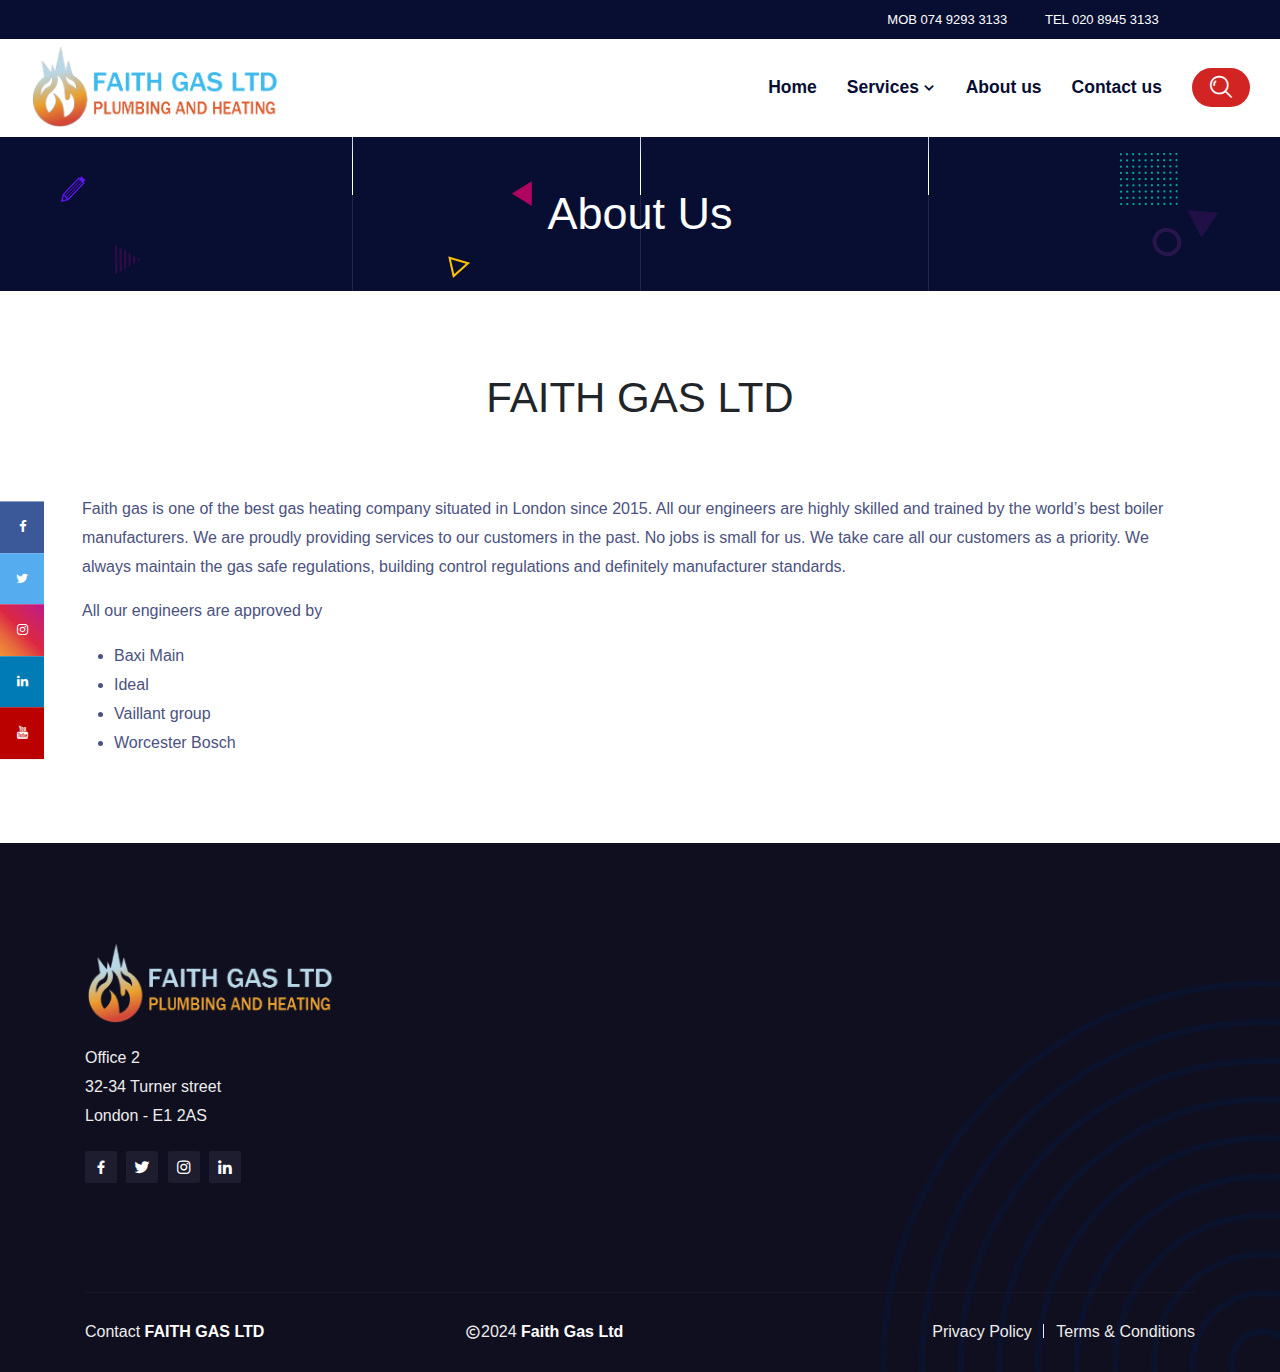
==== commit bf7d574b: "Update about_us.html" ====
--- a/about_us.html
+++ b/about_us.html
@@ -170,7 +170,7 @@
 <body>
 <!-- social sidebar starts here-->
 <div class="icon-bar">
-  <a href="#" class="facebook"><i class="fa fa-facebook"></i></a>
+  <a href="https://www.facebook.com/profile.php?id=100083384832729" class="facebook"><i class="fa fa-facebook"></i></a>
   <a href="#" class="twitter"><i class="fa fa-twitter"></i></a>
   <a href="#" class="instagram"><i class="fa fa-instagram"></i></a>
   <a href="#" class="linkedin"><i class="fa fa-linkedin"></i></a>
@@ -325,22 +325,27 @@
   <span class="sub-title"></span>
   <h2>FAITH GAS LTD</h2>
 </div>
-<div class="about-content pb-70">
-  <p>Faith gas is one of the best gas heating company situated in London since 2015.
-    All our engineers are highly skilled and trained by the world’s best boiler manufacturers.
-    We are proudly providing services to our customers in the past. No jobs is small for us.
-    We take care all our customers as a priority.
-    We always maintain the gas safe regulations, building control regulations and definitely manufacturer standards.
-  </p>
-  <p>All our engineers are approved by </p>
-  <ul>
-    <li>Baxi Main </li>
-    <li>Ideal</li>
-    <li>Vaillant group </li>
-    <li>Worcester Bosch</li>
-  </ul>
-</div>
-
+<section class="about-area">
+  <div class="container">
+    <div class="row align-items-center">
+      <div class="about-content pb-70">
+        <p>Faith gas is one of the best gas heating company situated in London since 2015.
+          All our engineers are highly skilled and trained by the world’s best boiler manufacturers.
+          We are proudly providing services to our customers in the past. No jobs is small for us.
+          We take care all our customers as a priority.
+          We always maintain the gas safe regulations, building control regulations and definitely manufacturer standards.
+        </p>
+        <p>All our engineers are approved by </p>
+        <ul>
+          <li>Baxi Main </li>
+          <li>Ideal</li>
+          <li>Vaillant group </li>
+          <li>Worcester Bosch</li>
+        </ul>
+      </div>
+    </div>
+  </div>
+</section>
 <footer class="footer-area">
   <div class="container">
     <div class="row">
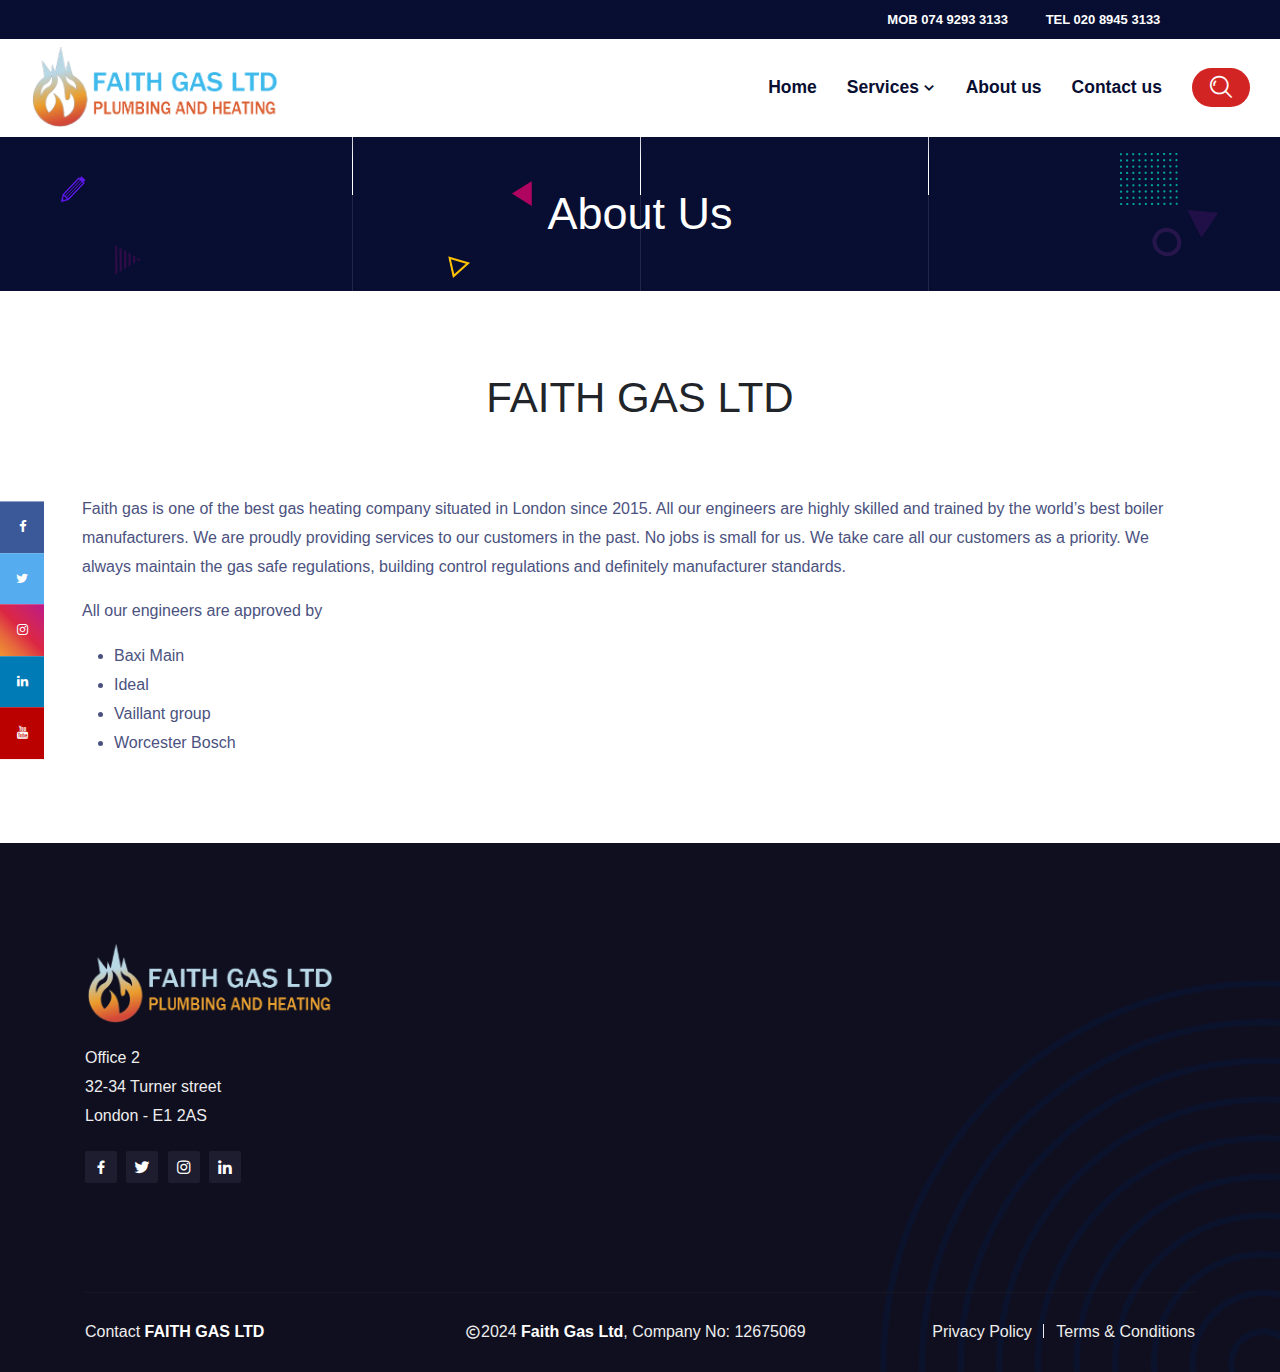
==== commit cc351e83: "Update about_us.html" ====
--- a/about_us.html
+++ b/about_us.html
@@ -373,7 +373,7 @@
           <p>Contact <a href="contact_us.html"> <strong>FAITH GAS LTD</strong> </a> </p>
         </div>
         <div class="col-lg-4 col-md-4">
-          <p><i class='bx bx-copyright'></i>2024 <strong>Faith Gas Ltd</strong> </p>
+          <p><i class='bx bx-copyright'></i>2024 <strong>Faith Gas Ltd</strong>, Company No: 12675069</p>
         </div>
         <div class="col-lg-4 col-md-4">
           <ul>
--- a/assets/css/style.css
+++ b/assets/css/style.css
@@ -1,4 +1,4 @@
-@import "https://fonts.googleapis.com/css2?family=Nunito:ital,wght@0,200;0,300;0,400;0,600;0,700;0,800;0,900;1,200;1,300;1,400;1,600;1,700;1,800;1,900&amp;display=swap";:root{--fontFamily: 'Nunito', sans-serif;--mainColor: #D32424;--optionalColor: #4b5280;--whiteColor: #ffffff;--blackColor: #080e32;--fontSize: 16px;--transition: .5s}body{padding:0;margin:0;font-size:var(--fontSize);font-family:var(--fontFamily)}.h1,.h2,.h3,.h4,.h5,.h6,h1,h2,h3,h4,h5,h6{font-weight:800}a{color:var(--blackColor);-webkit-transition:var(--transition);transition:var(--transition);text-decoration:none;outline:0!important}a:hover{color:var(--mainColor);text-decoration:none}:focus{outline:0!important}.d-table{width:100%;height:100%}.d-table-cell{vertical-align:middle}img{max-width:100%;height:auto}ul,p{color:var(--optionalColor);font-size:var(--fontSize);margin-bottom:15px;line-height:1.8}p:last-child{margin-bottom:0}.ptb-100{padding-top:100px;padding-bottom:100px}.pt-100{padding-top:100px}.pb-100{padding-bottom:100px}.ptb-70{padding-top:70px;padding-bottom:70px}.pt-70{padding-top:70px}.pb-70{padding-bottom:70px}.bg-f9f9f9{background-color:#f9f9f9}.section-title{max-width:720px;text-align:center;margin-left:auto;margin-right:auto;margin-bottom:60px}.section-title .sub-title{display:block;margin-bottom:12px;color:var(--mainColor);text-transform:uppercase;font-size:15.5px;font-weight:700}.section-title h2{margin-bottom:0;font-size:42px}.section-title p{max-width:600px;font-size:17px;font-weight:600;margin-left:auto;margin-right:auto;margin-top:12px}.section-title .learn-more-btn{margin-top:20px}.default-btn{text-align:center;display:inline-block;-webkit-transition:var(--transition);transition:var(--transition);border-radius:5px;border:none;padding:10px 30px;position:relative;z-index:1;color:var(--whiteColor);background-color:var(--blackColor);font-size:17px;font-weight:700}.default-btn::before{content:'';position:absolute;left:0;right:0;top:0;bottom:0;border-radius:5px;background-color:var(--mainColor);z-index:-1;-webkit-transition:var(--transition);transition:var(--transition)}.default-btn:hover{color:var(--whiteColor)}.default-btn:hover::before{-webkit-transform:scaleX(0);transform:scaleX(0)}.form-control{height:50px;color:var(--blackColor);-webkit-box-shadow:unset!important;box-shadow:unset!important;border:1px solid #f5f5f5;background-color:#f5f5f5;-webkit-transition:var(--transition);transition:var(--transition);border-radius:3px;padding:1px 0 0 15px;font-size:16px;font-weight:600}.form-control::-webkit-input-placeholder{color:#7e7e7e;-webkit-transition:var(--transition);transition:var(--transition)}.form-control:-ms-input-placeholder{color:#7e7e7e;-webkit-transition:var(--transition);transition:var(--transition)}.form-control::-ms-input-placeholder{color:#7e7e7e;-webkit-transition:var(--transition);transition:var(--transition)}.form-control::placeholder{color:#7e7e7e;-webkit-transition:var(--transition);transition:var(--transition)}.form-control:focus{border-color:var(--mainColor);background-color:transparent}.form-control:focus::-webkit-input-placeholder{color:transparent}.form-control:focus:-ms-input-placeholder{color:transparent}.form-control:focus::-ms-input-placeholder{color:transparent}.form-control:focus::placeholder{color:transparent}textarea.form-control{height:auto;padding-top:15px}.top-header-area{background-color:var(--blackColor)}.top-header-area .container-fluid{padding-left:30px;padding-right:30px}.top-header-contact-info{padding-left:0;margin-bottom:0;list-style-type:none}.top-header-contact-info li{display:inline-block;margin-right:10px;position:relative;color:var(--whiteColor);padding-left:24px}.top-header-contact-info li i{color:var(--mainColor);position:absolute;left:0;font-size:10px;top:2px}.top-header-contact-info li a{color:var(--whiteColor);}.top-header-contact-info li a:hover{color:var(--whiteColor)}.top-header-contact-info li:last-child{margin-right:0}.top-header-btn{text-align:right}.top-header-btn .default-btn{border-radius:0;background-color:var(--whiteColor)}.top-header-btn .default-btn::before,.top-header-btn .default-btn::after{border-radius:0}.top-header-btn .default-btn:hover{color:var(--blackColor)}.navbar-area{position:absolute;background-color:transparent;top:0;left:0;width:100%;height:auto;z-index:999;padding-top:8px;padding-bottom:8px}.navbar-area.is-sticky{position:fixed;top:0;left:0;width:100%;z-index:999;-webkit-box-shadow:0 2px 28px 0 rgba(0,0,0,.09);box-shadow:0 2px 28px 0 rgba(0,0,0,.09);background-color:var(--whiteColor)!important;-webkit-animation:500ms ease-in-out 0s normal none 1 running fadeInDown;animation:500ms ease-in-out 0s normal none 1 running fadeInDown;padding-top:5px;padding-bottom:5px}.navbar-area.navbar-color-white.is-sticky{background-color:var(--blackColor)!important}.dibiz-responsive-nav{display:none}.dibiz-nav .container-fluid{padding-left:30px;padding-right:30px}.dibiz-nav .navbar{position:inherit;padding-left:0;padding-right:0;padding-top:0;padding-bottom:0}.dibiz-nav .navbar .navbar-brand{font-size:inherit;line-height:1;padding-top:0;padding-bottom:0;padding-left:0;padding-right:0}.dibiz-nav .navbar ul{padding-left:0;list-style-type:none;margin-bottom:0}.dibiz-nav .navbar .navbar-nav{margin-left:auto}.dibiz-nav .navbar .navbar-nav .nav-item{position:relative;margin-left:15px;margin-right:15px}.dibiz-nav .navbar .navbar-nav .nav-item a{color:var(--blackColor);-webkit-transition:var(--transition);transition:var(--transition);font-size:17.5px;font-weight:700;padding-left:0;padding-right:0;padding-top:25px;padding-bottom:25px}.dibiz-nav .navbar .navbar-nav .nav-item a i{font-size:20px;position:relative;top:3px;display:inline-block;margin-left:-5px;margin-right:-3px}.dibiz-nav .navbar .navbar-nav .nav-item a:hover,.dibiz-nav .navbar .navbar-nav .nav-item a:focus,.dibiz-nav .navbar .navbar-nav .nav-item a.active{color:var(--mainColor)}.dibiz-nav .navbar .navbar-nav .nav-item:last-child{margin-right:0}.dibiz-nav .navbar .navbar-nav .nav-item:first-child{margin-left:0}.dibiz-nav .navbar .navbar-nav .nav-item:hover a,.dibiz-nav .navbar .navbar-nav .nav-item.active a{color:var(--mainColor)}.dibiz-nav .navbar .navbar-nav .nav-item .dropdown-menu{border:none;top:70px;left:0;z-index:99;opacity:0;width:250px;display:block;border-radius:0;padding:10px 0;margin-top:15px;position:absolute;visibility:hidden;background:var(--whiteColor);-webkit-transition:all .2s ease-in-out;transition:all .2s ease-in-out;border-top:3px solid var(--mainColor);-webkit-box-shadow:0 0 15px 0 rgba(0,0,0,.1);box-shadow:0 0 15px 0 rgba(0,0,0,.1)}.dibiz-nav .navbar .navbar-nav .nav-item .dropdown-menu li{margin:0}.dibiz-nav .navbar .navbar-nav .nav-item .dropdown-menu li a{padding:10px 20px;position:relative;display:block;color:var(--blackColor);font-size:16.5px;font-weight:700}.dibiz-nav .navbar .navbar-nav .nav-item .dropdown-menu li a i{margin:0;position:absolute;top:50%;font-size:20px;-webkit-transform:translateY(-50%);transform:translateY(-50%);right:15px}.dibiz-nav .navbar .navbar-nav .nav-item .dropdown-menu li a:hover,.dibiz-nav .navbar .navbar-nav .nav-item .dropdown-menu li a:focus,.dibiz-nav .navbar .navbar-nav .nav-item .dropdown-menu li a.active{color:var(--mainColor)}.dibiz-nav .navbar .navbar-nav .nav-item .dropdown-menu li .dropdown-menu{top:0;opacity:0;left:-250px;margin-top:15px;visibility:hidden}.dibiz-nav .navbar .navbar-nav .nav-item .dropdown-menu li .dropdown-menu li a{color:var(--blackColor)}.dibiz-nav .navbar .navbar-nav .nav-item .dropdown-menu li .dropdown-menu li a:hover,.dibiz-nav .navbar .navbar-nav .nav-item .dropdown-menu li .dropdown-menu li a:focus,.dibiz-nav .navbar .navbar-nav .nav-item .dropdown-menu li .dropdown-menu li a.active{color:var(--mainColor)}.dibiz-nav .navbar .navbar-nav .nav-item .dropdown-menu li .dropdown-menu li .dropdown-menu{top:0;opacity:0;left:250px;visibility:hidden}.dibiz-nav .navbar .navbar-nav .nav-item .dropdown-menu li .dropdown-menu li .dropdown-menu li a{color:var(--blackColor)}.dibiz-nav .navbar .navbar-nav .nav-item .dropdown-menu li .dropdown-menu li .dropdown-menu li a:hover,.dibiz-nav .navbar .navbar-nav .nav-item .dropdown-menu li .dropdown-menu li .dropdown-menu li a:focus,.dibiz-nav .navbar .navbar-nav .nav-item .dropdown-menu li .dropdown-menu li .dropdown-menu li a.active{color:var(--mainColor)}.dibiz-nav .navbar .navbar-nav .nav-item .dropdown-menu li .dropdown-menu li .dropdown-menu li .dropdown-menu{top:0;opacity:0;left:-250px;visibility:hidden}.dibiz-nav .navbar .navbar-nav .nav-item .dropdown-menu li .dropdown-menu li .dropdown-menu li .dropdown-menu li a{color:var(--blackColor)}.dibiz-nav .navbar .navbar-nav .nav-item .dropdown-menu li .dropdown-menu li .dropdown-menu li .dropdown-menu li a:hover,.dibiz-nav .navbar .navbar-nav .nav-item .dropdown-menu li .dropdown-menu li .dropdown-menu li .dropdown-menu li a:focus,.dibiz-nav .navbar .navbar-nav .nav-item .dropdown-menu li .dropdown-menu li .dropdown-menu li .dropdown-menu li a.active{color:var(--mainColor)}.dibiz-nav .navbar .navbar-nav .nav-item .dropdown-menu li .dropdown-menu li .dropdown-menu li .dropdown-menu li .dropdown-menu{top:0;opacity:0;left:250px;visibility:hidden}.dibiz-nav .navbar .navbar-nav .nav-item .dropdown-menu li .dropdown-menu li .dropdown-menu li .dropdown-menu li .dropdown-menu li a{color:var(--blackColor)}.dibiz-nav .navbar .navbar-nav .nav-item .dropdown-menu li .dropdown-menu li .dropdown-menu li .dropdown-menu li .dropdown-menu li a:hover,.dibiz-nav .navbar .navbar-nav .nav-item .dropdown-menu li .dropdown-menu li .dropdown-menu li .dropdown-menu li .dropdown-menu li a:focus,.dibiz-nav .navbar .navbar-nav .nav-item .dropdown-menu li .dropdown-menu li .dropdown-menu li .dropdown-menu li .dropdown-menu li a.active{color:var(--mainColor)}.dibiz-nav .navbar .navbar-nav .nav-item .dropdown-menu li .dropdown-menu li .dropdown-menu li .dropdown-menu li .dropdown-menu li .dropdown-menu{top:0;opacity:0;left:-250px;visibility:hidden}.dibiz-nav .navbar .navbar-nav .nav-item .dropdown-menu li .dropdown-menu li .dropdown-menu li .dropdown-menu li .dropdown-menu li .dropdown-menu li a{color:var(--blackColor)}.dibiz-nav .navbar .navbar-nav .nav-item .dropdown-menu li .dropdown-menu li .dropdown-menu li .dropdown-menu li .dropdown-menu li .dropdown-menu li a:hover,.dibiz-nav .navbar .navbar-nav .nav-item .dropdown-menu li .dropdown-menu li .dropdown-menu li .dropdown-menu li .dropdown-menu li .dropdown-menu li a:focus,.dibiz-nav .navbar .navbar-nav .nav-item .dropdown-menu li .dropdown-menu li .dropdown-menu li .dropdown-menu li .dropdown-menu li .dropdown-menu li a.active{color:var(--mainColor)}.dibiz-nav .navbar .navbar-nav .nav-item .dropdown-menu li .dropdown-menu li .dropdown-menu li .dropdown-menu li .dropdown-menu li .dropdown-menu li .dropdown-menu{top:0;opacity:0;left:250px;visibility:hidden}.dibiz-nav .navbar .navbar-nav .nav-item .dropdown-menu li .dropdown-menu li .dropdown-menu li .dropdown-menu li .dropdown-menu li .dropdown-menu li .dropdown-menu li a{color:var(--blackColor)}.dibiz-nav .navbar .navbar-nav .nav-item .dropdown-menu li .dropdown-menu li .dropdown-menu li .dropdown-menu li .dropdown-menu li .dropdown-menu li .dropdown-menu li a:hover,.dibiz-nav .navbar .navbar-nav .nav-item .dropdown-menu li .dropdown-menu li .dropdown-menu li .dropdown-menu li .dropdown-menu li .dropdown-menu li .dropdown-menu li a:focus,.dibiz-nav .navbar .navbar-nav .nav-item .dropdown-menu li .dropdown-menu li .dropdown-menu li .dropdown-menu li .dropdown-menu li .dropdown-menu li .dropdown-menu li a.active{color:var(--mainColor)}.dibiz-nav .navbar .navbar-nav .nav-item .dropdown-menu li .dropdown-menu li .dropdown-menu li .dropdown-menu li .dropdown-menu li .dropdown-menu li.active a{color:var(--mainColor)}.dibiz-nav .navbar .navbar-nav .nav-item .dropdown-menu li .dropdown-menu li .dropdown-menu li .dropdown-menu li .dropdown-menu li .dropdown-menu li:hover .dropdown-menu{opacity:1;visibility:visible}.dibiz-nav .navbar .navbar-nav .nav-item .dropdown-menu li .dropdown-menu li .dropdown-menu li .dropdown-menu li .dropdown-menu li.active a{color:var(--mainColor)}.dibiz-nav .navbar .navbar-nav .nav-item .dropdown-menu li .dropdown-menu li .dropdown-menu li .dropdown-menu li .dropdown-menu li:hover .dropdown-menu{opacity:1;visibility:visible}.dibiz-nav .navbar .navbar-nav .nav-item .dropdown-menu li .dropdown-menu li .dropdown-menu li .dropdown-menu li.active a{color:var(--mainColor)}.dibiz-nav .navbar .navbar-nav .nav-item .dropdown-menu li .dropdown-menu li .dropdown-menu li .dropdown-menu li:hover .dropdown-menu{opacity:1;visibility:visible}.dibiz-nav .navbar .navbar-nav .nav-item .dropdown-menu li .dropdown-menu li .dropdown-menu li.active a{color:var(--mainColor)}.dibiz-nav .navbar .navbar-nav .nav-item .dropdown-menu li .dropdown-menu li .dropdown-menu li:hover .dropdown-menu{opacity:1;visibility:visible}.dibiz-nav .navbar .navbar-nav .nav-item .dropdown-menu li .dropdown-menu li.active a{color:var(--mainColor)}.dibiz-nav .navbar .navbar-nav .nav-item .dropdown-menu li .dropdown-menu li:hover .dropdown-menu{opacity:1;visibility:visible}.dibiz-nav .navbar .navbar-nav .nav-item .dropdown-menu li.active a{color:var(--mainColor)}.dibiz-nav .navbar .navbar-nav .nav-item .dropdown-menu li:hover .dropdown-menu{opacity:1;visibility:visible;margin-top:0}.dibiz-nav .navbar .navbar-nav .nav-item:hover .dropdown-menu{opacity:1;visibility:visible;margin-top:0}.dibiz-nav .navbar .others-option{background-color:var(--mainColor);border-radius:30px;padding:10px 18px 3px;margin-left:30px}.dibiz-nav .navbar .others-option .option-item{margin-left:15px;padding-left:15px;position:relative}.dibiz-nav .navbar .others-option .option-item::before{content:'';position:absolute;left:-2px;top:-4px;background-color:#fa6a45;height:25px;width:1.5px}.dibiz-nav .navbar .others-option .option-item:first-child{margin-left:0;padding-left:0}.dibiz-nav .navbar .others-option .option-item:first-child::before{display:none}.dibiz-nav .navbar .others-option .side-menu-btn i{cursor:pointer;font-size:35px;position:relative;top:4px;line-height:0;-webkit-transition:var(--transition);transition:var(--transition);color:var(--whiteColor)}.dibiz-nav .navbar .others-option .side-menu-btn i:hover{color:var(--whiteColor)}.dibiz-nav .navbar .others-option .search-box i{cursor:pointer;font-size:22px;color:var(--whiteColor);position:relative;top:-2px;line-height:1;-webkit-transition:var(--transition);transition:var(--transition)}.dibiz-nav .navbar .others-option .search-box i:hover{color:var(--whiteColor)}.dibiz-nav .navbar .others-option .cart-btn a{display:inline-block;position:relative;font-size:25px;color:var(--whiteColor);line-height:1;padding-right:10px}.dibiz-nav .navbar .others-option .cart-btn a span{position:absolute;right:0;top:-3px;width:18px;height:18px;text-align:center;line-height:20px;border-radius:50%;background-color:var(--blackColor);font-size:14px;font-weight:600}.navbar-color-white .dibiz-nav .navbar .navbar-nav .nav-item a{color:var(--whiteColor)}.navbar-color-white .dibiz-nav .navbar .navbar-nav .nav-item a:hover,.navbar-color-white .dibiz-nav .navbar .navbar-nav .nav-item a:focus,.navbar-color-white .dibiz-nav .navbar .navbar-nav .nav-item a.active{color:var(--mainColor)}.navbar-color-white .dibiz-nav .navbar .navbar-nav .nav-item:hover a,.navbar-color-white .dibiz-nav .navbar .navbar-nav .nav-item.active a{color:var(--mainColor)}.navbar-color-white .dibiz-nav .navbar .navbar-nav .nav-item .dropdown-menu li a{color:var(--blackColor)}.navbar-color-white .dibiz-nav .navbar .navbar-nav .nav-item .dropdown-menu li a:hover,.navbar-color-white .dibiz-nav .navbar .navbar-nav .nav-item .dropdown-menu li a:focus,.navbar-color-white .dibiz-nav .navbar .navbar-nav .nav-item .dropdown-menu li a.active{color:var(--mainColor)}.navbar-color-white .dibiz-nav .navbar .navbar-nav .nav-item .dropdown-menu li .dropdown-menu li a{color:var(--blackColor)}.navbar-color-white .dibiz-nav .navbar .navbar-nav .nav-item .dropdown-menu li .dropdown-menu li a:hover,.navbar-color-white .dibiz-nav .navbar .navbar-nav .nav-item .dropdown-menu li .dropdown-menu li a:focus,.navbar-color-white .dibiz-nav .navbar .navbar-nav .nav-item .dropdown-menu li .dropdown-menu li a.active{color:var(--mainColor)}.navbar-color-white .dibiz-nav .navbar .navbar-nav .nav-item .dropdown-menu li .dropdown-menu li .dropdown-menu li a{color:var(--blackColor)}.navbar-color-white .dibiz-nav .navbar .navbar-nav .nav-item .dropdown-menu li .dropdown-menu li .dropdown-menu li a:hover,.navbar-color-white .dibiz-nav .navbar .navbar-nav .nav-item .dropdown-menu li .dropdown-menu li .dropdown-menu li a:focus,.navbar-color-white .dibiz-nav .navbar .navbar-nav .nav-item .dropdown-menu li .dropdown-menu li .dropdown-menu li a.active{color:var(--mainColor)}.navbar-color-white .dibiz-nav .navbar .navbar-nav .nav-item .dropdown-menu li .dropdown-menu li .dropdown-menu li .dropdown-menu li a{color:var(--blackColor)}.navbar-color-white .dibiz-nav .navbar .navbar-nav .nav-item .dropdown-menu li .dropdown-menu li .dropdown-menu li .dropdown-menu li a:hover,.navbar-color-white .dibiz-nav .navbar .navbar-nav .nav-item .dropdown-menu li .dropdown-menu li .dropdown-menu li .dropdown-menu li a:focus,.navbar-color-white .dibiz-nav .navbar .navbar-nav .nav-item .dropdown-menu li .dropdown-menu li .dropdown-menu li .dropdown-menu li a.active{color:var(--mainColor)}.navbar-color-white .dibiz-nav .navbar .navbar-nav .nav-item .dropdown-menu li .dropdown-menu li .dropdown-menu li .dropdown-menu li .dropdown-menu li a{color:var(--blackColor)}.navbar-color-white .dibiz-nav .navbar .navbar-nav .nav-item .dropdown-menu li .dropdown-menu li .dropdown-menu li .dropdown-menu li .dropdown-menu li a:hover,.navbar-color-white .dibiz-nav .navbar .navbar-nav .nav-item .dropdown-menu li .dropdown-menu li .dropdown-menu li .dropdown-menu li .dropdown-menu li a:focus,.navbar-color-white .dibiz-nav .navbar .navbar-nav .nav-item .dropdown-menu li .dropdown-menu li .dropdown-menu li .dropdown-menu li .dropdown-menu li a.active{color:var(--mainColor)}.navbar-color-white .dibiz-nav .navbar .navbar-nav .nav-item .dropdown-menu li .dropdown-menu li .dropdown-menu li .dropdown-menu li .dropdown-menu li .dropdown-menu li a{color:var(--blackColor)}.navbar-color-white .dibiz-nav .navbar .navbar-nav .nav-item .dropdown-menu li .dropdown-menu li .dropdown-menu li .dropdown-menu li .dropdown-menu li .dropdown-menu li a:hover,.navbar-color-white .dibiz-nav .navbar .navbar-nav .nav-item .dropdown-menu li .dropdown-menu li .dropdown-menu li .dropdown-menu li .dropdown-menu li .dropdown-menu li a:focus,.navbar-color-white .dibiz-nav .navbar .navbar-nav .nav-item .dropdown-menu li .dropdown-menu li .dropdown-menu li .dropdown-menu li .dropdown-menu li .dropdown-menu li a.active{color:var(--mainColor)}.navbar-color-white .dibiz-nav .navbar .navbar-nav .nav-item .dropdown-menu li .dropdown-menu li .dropdown-menu li .dropdown-menu li .dropdown-menu li .dropdown-menu li .dropdown-menu li a{color:var(--blackColor)}.navbar-color-white .dibiz-nav .navbar .navbar-nav .nav-item .dropdown-menu li .dropdown-menu li .dropdown-menu li .dropdown-menu li .dropdown-menu li .dropdown-menu li .dropdown-menu li a:hover,.navbar-color-white .dibiz-nav .navbar .navbar-nav .nav-item .dropdown-menu li .dropdown-menu li .dropdown-menu li .dropdown-menu li .dropdown-menu li .dropdown-menu li .dropdown-menu li a:focus,.navbar-color-white .dibiz-nav .navbar .navbar-nav .nav-item .dropdown-menu li .dropdown-menu li .dropdown-menu li .dropdown-menu li .dropdown-menu li .dropdown-menu li .dropdown-menu li a.active{color:var(--mainColor)}.navbar-color-white .dibiz-nav .navbar .navbar-nav .nav-item .dropdown-menu li .dropdown-menu li .dropdown-menu li .dropdown-menu li .dropdown-menu li .dropdown-menu li.active a{color:var(--mainColor)}.navbar-color-white .dibiz-nav .navbar .navbar-nav .nav-item .dropdown-menu li .dropdown-menu li .dropdown-menu li .dropdown-menu li .dropdown-menu li.active a{color:var(--mainColor)}.navbar-color-white .dibiz-nav .navbar .navbar-nav .nav-item .dropdown-menu li .dropdown-menu li .dropdown-menu li .dropdown-menu li.active a{color:var(--mainColor)}.navbar-color-white .dibiz-nav .navbar .navbar-nav .nav-item .dropdown-menu li .dropdown-menu li .dropdown-menu li.active a{color:var(--mainColor)}.navbar-color-white .dibiz-nav .navbar .navbar-nav .nav-item .dropdown-menu li .dropdown-menu li.active a{color:var(--mainColor)}.navbar-color-white .dibiz-nav .navbar .navbar-nav .nav-item .dropdown-menu li.active a{color:var(--mainColor)}.navbar-style-two{position:relative;background-color:var(--whiteColor)}.navbar-style-two.is-sticky{position:fixed;background-color:var(--whiteColor)!important}.others-option-for-responsive{display:none}.others-option-for-responsive .dot-menu{padding:0 10px;height:30px;cursor:pointer;z-index:9991;position:absolute;right:60px;top:-34px}.others-option-for-responsive .dot-menu .inner{display:-webkit-box;display:-ms-flexbox;display:flex;-webkit-box-align:center;-ms-flex-align:center;align-items:center;height:30px}.others-option-for-responsive .dot-menu .inner .circle{height:5px;width:5px;border-radius:100%;margin:0 2px;-webkit-transition:var(--transition);transition:var(--transition);background-color:var(--blackColor)}.others-option-for-responsive .dot-menu:hover .inner .circle{background-color:var(--mainColor)}.others-option-for-responsive .container{position:relative}.others-option-for-responsive .container .container{position:absolute;right:0;top:10px;max-width:260px;margin-left:auto;opacity:0;visibility:hidden;-webkit-transition:var(--transition);transition:var(--transition);-webkit-transform:scaleX(0);transform:scaleX(0);z-index:2;padding-left:15px;padding-right:15px}.others-option-for-responsive .container .container.active{opacity:1;visibility:visible;-webkit-transform:scaleX(1);transform:scaleX(1)}.others-option-for-responsive .option-inner{padding:15px;-webkit-box-shadow:0 15px 40px rgba(0,0,0,.09);box-shadow:0 15px 40px rgba(0,0,0,.09);background-color:var(--whiteColor)}.others-option-for-responsive .option-inner .others-option{background-color:var(--mainColor);border-radius:30px;padding:10px 18px 3px}.others-option-for-responsive .option-inner .others-option .option-item{margin-left:15px;padding-left:15px;position:relative}.others-option-for-responsive .option-inner .others-option .option-item::before{content:'';position:absolute;left:-2px;top:-4px;background-color:#fa6a45;height:25px;width:1.5px}.others-option-for-responsive .option-inner .others-option .option-item:first-child{margin-left:0;padding-left:0}.others-option-for-responsive .option-inner .others-option .option-item:first-child::before{display:none}.others-option-for-responsive .option-inner .others-option .side-menu-btn i{cursor:pointer;font-size:35px;position:relative;top:4px;line-height:0;-webkit-transition:var(--transition);transition:var(--transition);color:var(--whiteColor)}.others-option-for-responsive .option-inner .others-option .side-menu-btn i:hover{color:var(--whiteColor)}.others-option-for-responsive .option-inner .others-option .search-box i{cursor:pointer;font-size:22px;color:var(--whiteColor);position:relative;top:-2px;line-height:1;-webkit-transition:var(--transition);transition:var(--transition)}.others-option-for-responsive .option-inner .others-option .search-box i:hover{color:var(--whiteColor)}.others-option-for-responsive .option-inner .others-option .cart-btn a{display:inline-block;position:relative;font-size:25px;color:var(--whiteColor);line-height:1;padding-right:10px}.others-option-for-responsive .option-inner .others-option .cart-btn a span{position:absolute;right:0;top:-3px;width:18px;height:18px;text-align:center;line-height:20px;border-radius:50%;background-color:var(--blackColor);font-size:14px;font-weight:600}@media only screen and (max-width:1199px){.navbar-area{padding-top:15px;padding-bottom:15px}.navbar-area.is-sticky{padding-top:15px;padding-bottom:15px}.dibiz-responsive-nav{display:block}.dibiz-responsive-nav .dibiz-responsive-menu{position:relative}.dibiz-responsive-nav .dibiz-responsive-menu.mean-container .mean-nav{margin-top:55px}.dibiz-responsive-nav .dibiz-responsive-menu.mean-container .mean-nav ul{font-size:15px}.dibiz-responsive-nav .dibiz-responsive-menu.mean-container .mean-nav ul li a.active{color:var(--mainColor)}.dibiz-responsive-nav .dibiz-responsive-menu.mean-container .mean-nav ul li li a{font-size:14.5px}.dibiz-responsive-nav .dibiz-responsive-menu.mean-container .navbar-nav{overflow-y:scroll;height:357px;-webkit-box-shadow:0 7px 13px 0 rgba(0,0,0,.1);box-shadow:0 7px 13px 0 rgba(0,0,0,.1)}.dibiz-responsive-nav .mean-container a.meanmenu-reveal{color:var(--blackColor)}.dibiz-responsive-nav .mean-container a.meanmenu-reveal span{background:var(--blackColor)}.dibiz-responsive-nav .others-option{display:none!important;background-color:var(--mainColor);border-radius:30px;padding:10px 18px 3px}.dibiz-responsive-nav .others-option .option-item{margin-left:15px;padding-left:15px;position:relative}.dibiz-responsive-nav .others-option .option-item::before{content:'';position:absolute;left:-2px;top:-4px;background-color:#fa6a45;height:25px;width:1.5px}.dibiz-responsive-nav .others-option .option-item:first-child{margin-left:0;padding-left:0}.dibiz-responsive-nav .others-option .option-item:first-child::before{display:none}.dibiz-responsive-nav .others-option .side-menu-btn i{cursor:pointer;font-size:35px;position:relative;top:4px;line-height:0;-webkit-transition:var(--transition);transition:var(--transition);color:var(--whiteColor)}.dibiz-responsive-nav .others-option .side-menu-btn i:hover{color:var(--whiteColor)}.dibiz-responsive-nav .others-option .search-box i{cursor:pointer;font-size:22px;color:var(--whiteColor);position:relative;top:-2px;line-height:1;-webkit-transition:var(--transition);transition:var(--transition)}.dibiz-responsive-nav .others-option .search-box i:hover{color:var(--whiteColor)}.dibiz-responsive-nav .others-option .cart-btn a{display:inline-block;position:relative;font-size:25px;color:var(--whiteColor);line-height:1;padding-right:10px}.dibiz-responsive-nav .others-option .cart-btn a span{position:absolute;right:0;top:-3px;width:18px;height:18px;text-align:center;line-height:20px;border-radius:50%;background-color:var(--blackColor);font-size:14px;font-weight:600}.dibiz-responsive-nav .logo{position:relative;width:60%;z-index:999}.dibiz-nav{display:none}.navbar-color-white .dibiz-responsive-nav .mean-container a.meanmenu-reveal{color:var(--whiteColor)}.navbar-color-white .dibiz-responsive-nav .mean-container a.meanmenu-reveal span{background:var(--whiteColor)}.navbar-color-white .others-option-for-responsive .dot-menu .inner .circle{background-color:var(--whiteColor)}.others-option-for-responsive{display:block}}.search-overlay{position:fixed;top:0;right:0;bottom:0;left:0;z-index:99999;opacity:0;visibility:hidden;-webkit-transition:all .3s ease-in-out;transition:all .3s ease-in-out;overflow:hidden}.search-overlay .search-overlay-layer{position:absolute;top:0;right:0;bottom:0;z-index:1;-webkit-transform:translateX(100%);transform:translateX(100%)}.search-overlay .search-overlay-layer:nth-child(1){left:0;background-color:rgba(0,0,0,.5);-webkit-transition:all .3s ease-in-out 0s;transition:all .3s ease-in-out 0s}.search-overlay .search-overlay-layer:nth-child(2){left:0;background-color:rgba(0,0,0,.4);-webkit-transition:all .3s ease-in-out .3s;transition:all .3s ease-in-out .3s}.search-overlay .search-overlay-layer:nth-child(3){left:0;background-color:rgba(0,0,0,.7);-webkit-transition:all .9s ease-in-out .6s;transition:all .9s ease-in-out .6s}.search-overlay .search-overlay-close{position:absolute;top:40px;right:40px;width:50px;z-index:2;text-align:center;cursor:pointer;padding:10px;-webkit-transition:all .9s ease-in-out 1.5s;transition:all .9s ease-in-out 1.5s;opacity:0;visibility:hidden}.search-overlay .search-overlay-close .search-overlay-close-line{width:100%;height:3px;float:left;margin-bottom:5px;background-color:var(--whiteColor);-webkit-transition:all 500ms ease;transition:all 500ms ease}.search-overlay .search-overlay-close .search-overlay-close-line:nth-child(1){-webkit-transform:rotate(45deg);transform:rotate(45deg)}.search-overlay .search-overlay-close .search-overlay-close-line:nth-child(2){margin-top:-7px;-webkit-transform:rotate(-45deg);transform:rotate(-45deg)}.search-overlay .search-overlay-close:hover .search-overlay-close-line{background:var(--mainColor);-webkit-transform:rotate(180deg);transform:rotate(180deg)}.search-overlay .search-overlay-form{-webkit-transition:all .9s ease-in-out 1.4s;transition:all .9s ease-in-out 1.4s;opacity:0;visibility:hidden;position:absolute;left:50%;top:50%;-webkit-transform:translateY(-50%) translateX(-50%);transform:translateY(-50%) translateX(-50%);z-index:2;max-width:500px;width:500px}.search-overlay .search-overlay-form form{position:relative}.search-overlay .search-overlay-form form .input-search{display:block;width:100%;height:60px;border:none;border-radius:30px;color:var(--blackColor);padding:3px 0 0 25px}.search-overlay .search-overlay-form form .input-search::-webkit-input-placeholder{-webkit-transition:var(--transition);transition:var(--transition);letter-spacing:.5px;color:var(--blackColor)}.search-overlay .search-overlay-form form .input-search:-ms-input-placeholder{-webkit-transition:var(--transition);transition:var(--transition);letter-spacing:.5px;color:var(--blackColor)}.search-overlay .search-overlay-form form .input-search::-ms-input-placeholder{-webkit-transition:var(--transition);transition:var(--transition);letter-spacing:.5px;color:var(--blackColor)}.search-overlay .search-overlay-form form .input-search::placeholder{-webkit-transition:var(--transition);transition:var(--transition);letter-spacing:.5px;color:var(--blackColor)}.search-overlay .search-overlay-form form .input-search:focus::-webkit-input-placeholder{color:transparent}.search-overlay .search-overlay-form form .input-search:focus:-ms-input-placeholder{color:transparent}.search-overlay .search-overlay-form form .input-search:focus::-ms-input-placeholder{color:transparent}.search-overlay .search-overlay-form form .input-search:focus::placeholder{color:transparent}.search-overlay .search-overlay-form form button{position:absolute;right:5px;top:5px;width:50px;color:var(--whiteColor);height:50px;border-radius:50%;background-color:var(--mainColor);-webkit-transition:var(--transition);transition:var(--transition);border:none;font-size:20px;line-height:45px}.search-overlay .search-overlay-form form button:hover{background-color:var(--blackColor);color:var(--whiteColor)}.search-overlay.search-overlay-active.search-overlay{opacity:1;visibility:visible}.search-overlay.search-overlay-active.search-overlay .search-overlay-layer{-webkit-transform:translateX(0);transform:translateX(0)}.search-overlay.search-overlay-active.search-overlay .search-overlay-close{opacity:1;visibility:visible}.search-overlay.search-overlay-active.search-overlay .search-overlay-form{opacity:1;visibility:visible}.main-banner-area{position:relative;z-index:1;padding-top:95px;background-color:#fffbfb;background-image:url(../img/banner-bg.jpg);background-size:cover;background-repeat:no-repeat;background-position:left center}.main-banner-area .container-fluid{padding-left:0;padding-right:0}.main-banner-area .container-fluid .row{margin-left:0;margin-right:0}.main-banner-area .container-fluid .row .col-lg-6{padding-left:0;padding-right:0}.main-banner-content{padding-top:200px;padding-bottom:200px;padding-left:30px;padding-right:30px}.main-banner-content .sub-title{display:block;margin-bottom:12px;color:var(--mainColor);text-transform:uppercase;font-size:15.5px;font-weight:700}.main-banner-content h1{margin-bottom:20px;font-size:60px}.main-banner-content p{max-width:630px}.main-banner-content .btn-box{margin-top:30px}.main-banner-content .btn-box .video-btn{margin-left:25px;position:relative;padding-left:55px;font-size:18px;font-weight:700}.main-banner-content .btn-box .video-btn i{position:absolute;top:50%;-webkit-transform:translateY(-50%);transform:translateY(-50%);left:0;font-weight:400;width:45px;height:45px;line-height:45px;text-align:center;background-color:#4b77e1;color:var(--whiteColor);font-size:20px;-webkit-transition:var(--transition);transition:var(--transition);border-radius:50%}.main-banner-content .btn-box .video-btn:hover{color:var(--mainColor)}.main-banner-content .btn-box .video-btn:hover i{color:var(--whiteColor);background-color:var(--mainColor)}.main-banner-image{height:100%;background-position:center center;background-size:cover;background-repeat:no-repeat;background-image:url(../img/banner-img1.jpg)}.main-banner-image img{display:none}.home-wrapper-area{position:relative;z-index:1;background-color:var(--blackColor);padding-top:95px;padding-bottom:280px}.home-wrapper-area .container-fluid{padding-left:40px;padding-right:40px}.home-wrapper-area .shape2{left:9%;top:17%}.home-wrapper-area .shape3{top:20%}.home-wrapper-area .shape4{left:auto;bottom:21%;right:15%}.home-wrapper-area .shape8{left:35%;bottom:35%}.home-wrapper-area .shape6{left:8%;bottom:8%}.home-wrapper-area .shape5{left:10%;bottom:32%}.banner-content{overflow:hidden}.banner-content .sub-title{display:block;margin-bottom:12px;color:var(--mainColor);text-transform:uppercase;font-size:15.5px;font-weight:700}.banner-content h1{margin-bottom:20px;color:var(--whiteColor);font-size:60px}.banner-content p{max-width:630px;color:#e1e1e1}.banner-content .btn-box{margin-top:30px}.banner-content .btn-box .default-btn{background-color:var(--whiteColor)}.banner-content .btn-box .default-btn:hover{color:var(--blackColor)}.banner-content .btn-box .video-btn{margin-left:25px;position:relative;padding-left:55px;color:var(--whiteColor);font-size:18px;font-weight:700}.banner-content .btn-box .video-btn i{position:absolute;top:50%;-webkit-transform:translateY(-50%);transform:translateY(-50%);left:0;font-weight:400;width:45px;height:45px;line-height:45px;text-align:center;background-color:#4b77e1;color:var(--whiteColor);font-size:20px;-webkit-transition:var(--transition);transition:var(--transition);border-radius:50%}.banner-content .btn-box .video-btn:hover{color:var(--mainColor)}.banner-content .btn-box .video-btn:hover i{color:var(--whiteColor);background-color:var(--mainColor)}.banner-image{overflow:hidden;text-align:center}.owl-item.active .banner-content .sub-title{-webkit-animation-duration:1s;animation-duration:1s;-webkit-animation-fill-mode:both;animation-fill-mode:both;-webkit-animation-name:fadeInLeft;animation-name:fadeInLeft;-webkit-animation-delay:.3s;animation-delay:.3s}.owl-item.active .banner-content h1{-webkit-animation-duration:1s;animation-duration:1s;-webkit-animation-fill-mode:both;animation-fill-mode:both;-webkit-animation-name:fadeInLeft;animation-name:fadeInLeft;-webkit-animation-delay:.7s;animation-delay:.7s}.owl-item.active .banner-content p{-webkit-animation-duration:1s;animation-duration:1s;-webkit-animation-fill-mode:both;animation-fill-mode:both;-webkit-animation-name:fadeInLeft;animation-name:fadeInLeft;-webkit-animation-delay:.9s;animation-delay:.9s}.owl-item.active .banner-content .btn-box{-webkit-animation-duration:1s;animation-duration:1s;-webkit-animation-fill-mode:both;animation-fill-mode:both;-webkit-animation-name:fadeInLeft;animation-name:fadeInLeft;-webkit-animation-delay:1.1s;animation-delay:1.1s}.owl-item.active .banner-image img{-webkit-animation-duration:1s;animation-duration:1s;-webkit-animation-fill-mode:both;animation-fill-mode:both;-webkit-animation-name:fadeInRight;animation-name:fadeInRight;-webkit-animation-delay:.7s;animation-delay:.7s}.home-slides.owl-theme .owl-nav{margin-top:0;position:absolute;left:50%;-webkit-transform:translateX(-50%);transform:translateX(-50%);margin-left:-100px;bottom:0}.home-slides.owl-theme .owl-nav [class*=owl-]{background-color:transparent;border:1px solid #9b9dac;margin:0 7px;-webkit-transition:var(--transition);transition:var(--transition);border-radius:50%;width:40px;height:40px;color:#9b9dac;text-align:center;line-height:40px;-webkit-animation-duration:1s;animation-duration:1s;-webkit-animation-fill-mode:both;animation-fill-mode:both;-webkit-animation-name:fadeInLeft;animation-name:fadeInLeft;-webkit-animation-delay:1.3s;animation-delay:1.3s}.home-slides.owl-theme .owl-nav [class*=owl-]:hover{background-color:var(--mainColor);border-color:var(--mainColor);color:var(--whiteColor)}.home-slides.owl-theme .owl-dots{position:absolute;left:0;bottom:0;margin-top:0;-webkit-animation-duration:1s;animation-duration:1s;-webkit-animation-fill-mode:both;animation-fill-mode:both;-webkit-animation-name:fadeInRight;animation-name:fadeInRight;-webkit-animation-delay:1.3s;animation-delay:1.3s}.home-slides.owl-theme .owl-dots .owl-dot span{width:15px;height:15px;margin:0 8px 0 0;background:0 0;border:1px solid #fe9b81;-webkit-transition:var(--transition);transition:var(--transition);border-radius:50%;position:relative}.home-slides.owl-theme .owl-dots .owl-dot span::before{content:'';position:absolute;left:0;top:0;right:0;bottom:0;background-color:var(--mainColor);border-radius:50%;margin:2px;opacity:0;-webkit-transition:var(--transition);transition:var(--transition);visibility:hidden}.home-slides.owl-theme .owl-dots .owl-dot:hover span,.home-slides.owl-theme .owl-dots .owl-dot.active span{border-color:var(--mainColor)}.home-slides.owl-theme .owl-dots .owl-dot:hover span::before,.home-slides.owl-theme .owl-dots .owl-dot.active span::before{opacity:1;visibility:visible}.digital-agency-banner{background:linear-gradient(75deg,#65258a 10%,#e80566)!important;position:relative;z-index:1;padding-top:120px;padding-bottom:120px}.digital-agency-banner .banner-content .sub-title{color:var(--whiteColor)}.main-banner{position:relative;z-index:1;background-color:var(--whiteColor);background-image:url(../img/banner-bg2.jpg);background-position:bottom center;background-size:cover;background-repeat:no-repeat;padding-top:230px}.main-banner .shape2{left:10%;top:20%}.main-banner .shape7{left:85%;bottom:10%}.main-banner .shape6{left:90%;bottom:85%}.main-banner .shape13{left:67%;bottom:43%}.banner-area-content{max-width:800px;text-align:center;margin-left:auto;margin-right:auto}.banner-area-content h1{margin-bottom:20px;font-size:55px}.banner-area-content p{max-width:630px;font-size:17px;margin-left:auto;margin-right:auto}.banner-area-content img{margin-top:60px}.banner-area-content form{margin-top:35px}.banner-area-content form .row{margin-left:-5px;margin-right:-5px}.banner-area-content form .row .col-lg-5,.banner-area-content form .row .col-lg-3,.banner-area-content form .row .col-lg-4{padding-left:5px;padding-right:5px}.banner-area-content form .form-group{margin-bottom:0}.banner-area-content form .form-control{background-color:var(--whiteColor);height:55px}.banner-area-content form .form-control:focus{border-color:var(--mainColor)}.banner-area-content form .default-btn{height:55px;display:block;width:100%}.banner-section{position:relative;z-index:1;background-color:#f7f9f8;padding-top:120px;padding-bottom:120px}.banner-section .shape2{left:10%;top:20%}.banner-section .shape7{left:85%;bottom:10%}.banner-section .shape6{left:90%;bottom:85%}.banner-section .shape13{left:67%;bottom:43%}.banner-section .shape8{left:60%;bottom:auto;top:8%}.home-content{max-width:740px;text-align:center;margin-left:auto;margin-right:auto}.home-content img{display:inline-block!important;width:auto!important;margin-bottom:40px}.home-content .sub-title{display:block;margin-bottom:13px;color:var(--mainColor);text-transform:uppercase;font-size:15.5px;font-weight:700}.home-content h1{margin-bottom:12px;font-size:55px}.home-content p{max-width:630px;font-size:17px;margin-left:auto;margin-right:auto}.home-content .default-btn{margin-top:10px}.owl-item.active .home-content img{-webkit-animation-duration:1s;animation-duration:1s;-webkit-animation-fill-mode:both;animation-fill-mode:both;-webkit-animation-name:fadeInLeft;animation-name:fadeInLeft;-webkit-animation-delay:.3s;animation-delay:.3s}.owl-item.active .home-content .sub-title{-webkit-animation-duration:1s;animation-duration:1s;-webkit-animation-fill-mode:both;animation-fill-mode:both;-webkit-animation-name:fadeInLeft;animation-name:fadeInLeft;-webkit-animation-delay:.7s;animation-delay:.7s}.owl-item.active .home-content h1{-webkit-animation-duration:1s;animation-duration:1s;-webkit-animation-fill-mode:both;animation-fill-mode:both;-webkit-animation-name:fadeInLeft;animation-name:fadeInLeft;-webkit-animation-delay:.9s;animation-delay:.9s}.owl-item.active .home-content p{-webkit-animation-duration:1s;animation-duration:1s;-webkit-animation-fill-mode:both;animation-fill-mode:both;-webkit-animation-name:fadeInLeft;animation-name:fadeInLeft;-webkit-animation-delay:1.1s;animation-delay:1.1s}.owl-item.active .home-content .default-btn{-webkit-animation-duration:1s;animation-duration:1s;-webkit-animation-fill-mode:both;animation-fill-mode:both;-webkit-animation-name:fadeInLeft;animation-name:fadeInLeft;-webkit-animation-delay:1.3s;animation-delay:1.3s}.home-slides-two.owl-theme .owl-nav{margin-top:0}.home-slides-two.owl-theme .owl-nav [class*=owl-]{background-color:transparent;border:1px solid #9b9dac;margin:0;-webkit-transition:var(--transition);transition:var(--transition);border-radius:50%;width:40px;height:40px;color:#9b9dac;text-align:center;line-height:40px;position:absolute;left:35px;top:50%;-webkit-transform:translateY(-50%);transform:translateY(-50%)}.home-slides-two.owl-theme .owl-nav [class*=owl-].owl-next{left:auto;right:35px}.home-slides-two.owl-theme .owl-nav [class*=owl-]:hover{background-color:var(--mainColor);border-color:var(--mainColor);color:var(--whiteColor)}.banner-area{padding-bottom:170px;padding-top:240px}.banner-area .main-banner-content{padding:0;text-align:center;max-width:720px;margin-left:auto;margin-right:auto}.banner-area .main-banner-content p{max-width:600px;margin-left:auto;margin-right:auto}.banner-area .main-banner-content .default-btn{margin-top:10px}.banner-area .shape4{left:85%;bottom:30%;z-index:-1}.banner-area .shape5{left:5%;bottom:40%}.banner-area .shape6{left:30%;bottom:35%}.banner-area .shape7{left:75%;bottom:55%}.banner-area .shape8{left:auto;bottom:auto;top:20%;right:15%}.banner-wrapper-area{background-color:var(--blackColor);position:relative;z-index:1}.banner-wrapper-area .container-fluid{padding-left:0;padding-right:0}.banner-wrapper-area .container-fluid .row{margin-left:0;margin-right:0}.banner-wrapper-area .container-fluid .row .col-lg-7,.banner-wrapper-area .container-fluid .row .col-lg-5{padding-left:0;padding-right:0}.banner-wrapper-area .shape2{left:3%;top:12%}.banner-wrapper-area .shape1{left:56%;top:10%;z-index:2}.banner-wrapper-area .shape3{left:30%;top:13%}.banner-wrapper-area .shape4{left:57%;bottom:10%;z-index:2}.banner-wrapper-area .shape14 img{max-width:350px}.banner-wrapper-content{padding-top:200px;padding-bottom:200px}.banner-wrapper-content .sub-title{display:block;margin-bottom:12px;color:var(--mainColor);text-transform:uppercase;font-size:15.5px;font-weight:700}.banner-wrapper-content h1{margin-bottom:20px;font-size:60px;color:var(--whiteColor)}.banner-wrapper-content p{color:#d1d1d1}.banner-wrapper-content form{background-color:var(--whiteColor);border-radius:5px;padding:10px;margin-top:40px}.banner-wrapper-content form .form-group{margin-bottom:0}.banner-wrapper-content form .row .col-lg-5,.banner-wrapper-content form .row .col-lg-4,.banner-wrapper-content form .row .col-lg-3{padding-left:0;padding-right:0}.banner-wrapper-content form .form-control{border-radius:0;background-color:var(--whiteColor)!important;border:none;padding-left:20px}.banner-wrapper-content form .col-lg-5 .form-control{border-right:1px solid #eee;padding-left:5px}.banner-wrapper-content form .default-btn{height:50px;display:block;width:100%}.banner-wrapper-content .content{max-width:675px;padding-left:35px}.banner-wrapper-image{height:100%;background-image:url(../img/banner-img8.jpg);background-position:center center;background-size:cover;background-repeat:no-repeat}.banner-wrapper-image img{display:none}.divider{position:absolute;z-index:1;top:0;height:100%;width:8vw;left:-1px;pointer-events:none;-webkit-mask-image:url([data-uri]);mask-image:url([data-uri]);-webkit-mask-size:100% 101%;mask-size:100% 101%;background-color:var(--blackColor);-webkit-transform:scaleX(-1);transform:scaleX(-1);z-index:2}.shape1{position:absolute;left:46%;top:16%;z-index:1}.shape1 img{-webkit-animation:movescale 5s linear infinite;animation:movescale 5s linear infinite}.shape2{position:absolute;left:4%;top:21%;z-index:-1}.shape2 img{-webkit-animation:movebounce 5s linear infinite;animation:movebounce 5s linear infinite}.shape3{position:absolute;left:25%;top:24%;z-index:-1}.shape3 img{-webkit-animation:moveleftbounce 5s linear infinite;animation:moveleftbounce 5s linear infinite}.shape4{position:absolute;left:47%;bottom:10%;z-index:1}.shape4 img{-webkit-animation:moveleftbounce 5s linear infinite;animation:moveleftbounce 5s linear infinite}.shape5{position:absolute;left:9%;bottom:10%;z-index:-1}.shape5 img{-webkit-animation:animationFramesOne 20s infinite linear;animation:animationFramesOne 20s infinite linear}.shape6{position:absolute;left:25%;bottom:17%;z-index:-1}.shape6 img{-webkit-animation-name:rotateme;animation-name:rotateme;-webkit-animation-duration:30s;animation-duration:30s;-webkit-animation-iteration-count:infinite;animation-iteration-count:infinite;-webkit-animation-timing-function:linear;animation-timing-function:linear}.shape7{position:absolute;left:35%;bottom:8%;z-index:-1}.shape7 img{-webkit-animation-name:rotateme;animation-name:rotateme;-webkit-animation-duration:20s;animation-duration:20s;-webkit-animation-iteration-count:infinite;animation-iteration-count:infinite;-webkit-animation-timing-function:linear;animation-timing-function:linear}.shape8{position:absolute;left:38%;bottom:22%;z-index:-1}.shape8 img{-webkit-animation:moveleftbounce 5s linear infinite;animation:moveleftbounce 5s linear infinite}.shape13{position:absolute;left:25%;bottom:30%;z-index:-1}.shape13 img{-webkit-animation-name:rotateme;animation-name:rotateme;-webkit-animation-duration:20s;animation-duration:20s;-webkit-animation-iteration-count:infinite;animation-iteration-count:infinite;-webkit-animation-timing-function:linear;animation-timing-function:linear}.shape14{position:absolute;left:0;top:0;z-index:-1}@-webkit-keyframes movescale{0%{-webkit-transform:scale(.8);transform:scale(.8)}50%{-webkit-transform:scale(1);transform:scale(1)}100%{-webkit-transform:scale(.8);transform:scale(.8)}}@keyframes movescale{0%{-webkit-transform:scale(.8);transform:scale(.8)}50%{-webkit-transform:scale(1);transform:scale(1)}100%{-webkit-transform:scale(.8);transform:scale(.8)}}@-webkit-keyframes movebounce{0%{-webkit-transform:translateY(0px);transform:translateY(0px)}50%{-webkit-transform:translateY(20px);transform:translateY(20px)}100%{-webkit-transform:translateY(0px);transform:translateY(0px)}}@keyframes movebounce{0%{-webkit-transform:translateY(0px);transform:translateY(0px)}50%{-webkit-transform:translateY(20px);transform:translateY(20px)}100%{-webkit-transform:translateY(0px);transform:translateY(0px)}}@-webkit-keyframes moveleftbounce{0%{-webkit-transform:translateX(0px);transform:translateX(0px)}50%{-webkit-transform:translateX(20px);transform:translateX(20px)}100%{-webkit-transform:translateX(0px);transform:translateX(0px)}}@keyframes moveleftbounce{0%{-webkit-transform:translateX(0px);transform:translateX(0px)}50%{-webkit-transform:translateX(20px);transform:translateX(20px)}100%{-webkit-transform:translateX(0px);transform:translateX(0px)}}@-webkit-keyframes animationFramesOne{0%{-webkit-transform:translate(0px,0px) rotate(0deg);transform:translate(0px,0px) rotate(0deg)}20%{-webkit-transform:translate(73px,-1px) rotate(36deg);transform:translate(73px,-1px) rotate(36deg)}40%{-webkit-transform:translate(141px,72px) rotate(72deg);transform:translate(141px,72px) rotate(72deg)}60%{-webkit-transform:translate(83px,122px) rotate(108deg);transform:translate(83px,122px) rotate(108deg)}80%{-webkit-transform:translate(-40px,72px) rotate(144deg);transform:translate(-40px,72px) rotate(144deg)}100%{-webkit-transform:translate(0px,0px) rotate(0deg);transform:translate(0px,0px) rotate(0deg)}}@keyframes animationFramesOne{0%{-webkit-transform:translate(0px,0px) rotate(0deg);transform:translate(0px,0px) rotate(0deg)}20%{-webkit-transform:translate(73px,-1px) rotate(36deg);transform:translate(73px,-1px) rotate(36deg)}40%{-webkit-transform:translate(141px,72px) rotate(72deg);transform:translate(141px,72px) rotate(72deg)}60%{-webkit-transform:translate(83px,122px) rotate(108deg);transform:translate(83px,122px) rotate(108deg)}80%{-webkit-transform:translate(-40px,72px) rotate(144deg);transform:translate(-40px,72px) rotate(144deg)}100%{-webkit-transform:translate(0px,0px) rotate(0deg);transform:translate(0px,0px) rotate(0deg)}}.boxes-area{margin-top:-180px;position:relative;z-index:1}.single-boxes-box{margin-bottom:30px;text-align:center;padding:50px 30px;border-radius:5px;-webkit-transition:var(--transition);transition:var(--transition);background-color:var(--whiteColor);-webkit-box-shadow:0 15px 35px rgba(0,0,0,.1);box-shadow:0 15px 35px rgba(0,0,0,.1)}.single-boxes-box .icon{background-color:#fae4de;position:relative;border-radius:50%;width:90px;height:90px;line-height:90px;-webkit-transition:var(--transition);transition:var(--transition);color:var(--mainColor);font-size:40px;margin-bottom:30px;margin-left:auto;margin-right:auto}.single-boxes-box .icon .circles-box{position:absolute;left:0;top:0;right:0;bottom:0;border-radius:50%;-webkit-animation-name:rotateme;animation-name:rotateme;-webkit-animation-duration:30s;animation-duration:30s;-webkit-animation-iteration-count:infinite;animation-iteration-count:infinite;-webkit-animation-timing-function:linear;animation-timing-function:linear}.single-boxes-box .icon .circles-box .circle-one{position:absolute;left:8px;bottom:8px;width:12px;height:12px;z-index:1;border-radius:50%;background-color:var(--mainColor)}.single-boxes-box h3{font-size:25px;margin-bottom:12px}.single-boxes-box .learn-more-btn{margin-top:10px}.single-boxes-box:hover .icon{background-color:var(--whiteColor);-webkit-box-shadow:0 0 15px rgba(0,0,0,.1);box-shadow:0 0 15px rgba(0,0,0,.1)}.single-boxes-box:hover .icon .circles-box .circle-two{opacity:1;visibility:visible}.col-lg-4:nth-child(2) .single-boxes-box .icon,.col-lg-4:nth-child(8) .single-boxes-box .icon,.col-lg-4:nth-child(14) .single-boxes-box .icon{background-color:#d8d1e8;color:#290390}.col-lg-4:nth-child(2) .single-boxes-box .icon .circles-box,.col-lg-4:nth-child(8) .single-boxes-box .icon .circles-box,.col-lg-4:nth-child(14) .single-boxes-box .icon .circles-box{-webkit-animation-name:rotatemetwo;animation-name:rotatemetwo}.col-lg-4:nth-child(2) .single-boxes-box .icon .circles-box .circle-one,.col-lg-4:nth-child(8) .single-boxes-box .icon .circles-box .circle-one,.col-lg-4:nth-child(14) .single-boxes-box .icon .circles-box .circle-one{background-color:#290390}.col-lg-4:nth-child(2) .single-boxes-box .icon .circles-box .circle-two,.col-lg-4:nth-child(8) .single-boxes-box .icon .circles-box .circle-two,.col-lg-4:nth-child(14) .single-boxes-box .icon .circles-box .circle-two{background-color:var(--mainColor)}.col-lg-4:nth-child(2) .single-boxes-box:hover .icon,.col-lg-4:nth-child(8) .single-boxes-box:hover .icon,.col-lg-4:nth-child(14) .single-boxes-box:hover .icon{background-color:var(--whiteColor)}.col-lg-4:nth-child(3) .single-boxes-box .icon,.col-lg-4:nth-child(9) .single-boxes-box .icon,.col-lg-4:nth-child(15) .single-boxes-box .icon{background-color:#d6ebea;color:#1fa299}.col-lg-4:nth-child(3) .single-boxes-box .icon .circles-box .circle-one,.col-lg-4:nth-child(9) .single-boxes-box .icon .circles-box .circle-one,.col-lg-4:nth-child(15) .single-boxes-box .icon .circles-box .circle-one{background-color:#1fa299}.col-lg-4:nth-child(3) .single-boxes-box .icon .circles-box .circle-two,.col-lg-4:nth-child(9) .single-boxes-box .icon .circles-box .circle-two,.col-lg-4:nth-child(15) .single-boxes-box .icon .circles-box .circle-two{background-color:var(--mainColor)}.col-lg-4:nth-child(3) .single-boxes-box:hover .icon,.col-lg-4:nth-child(9) .single-boxes-box:hover .icon,.col-lg-4:nth-child(15) .single-boxes-box:hover .icon{background-color:var(--whiteColor)}.col-lg-4:nth-child(4) .single-boxes-box .icon,.col-lg-4:nth-child(10) .single-boxes-box .icon,.col-lg-4:nth-child(16) .single-boxes-box .icon{background-color:#f3e3f6;color:#9916b1}.col-lg-4:nth-child(4) .single-boxes-box .icon .circles-box,.col-lg-4:nth-child(10) .single-boxes-box .icon .circles-box,.col-lg-4:nth-child(16) .single-boxes-box .icon .circles-box{-webkit-animation-name:rotatemetwo;animation-name:rotatemetwo}.col-lg-4:nth-child(4) .single-boxes-box .icon .circles-box .circle-one,.col-lg-4:nth-child(10) .single-boxes-box .icon .circles-box .circle-one,.col-lg-4:nth-child(16) .single-boxes-box .icon .circles-box .circle-one{background-color:#9916b1}.col-lg-4:nth-child(4) .single-boxes-box .icon .circles-box .circle-two,.col-lg-4:nth-child(10) .single-boxes-box .icon .circles-box .circle-two,.col-lg-4:nth-child(16) .single-boxes-box .icon .circles-box .circle-two{background-color:var(--mainColor)}.col-lg-4:nth-child(4) .single-boxes-box:hover .icon,.col-lg-4:nth-child(10) .single-boxes-box:hover .icon,.col-lg-4:nth-child(16) .single-boxes-box:hover .icon{background-color:var(--whiteColor)}.col-lg-4:nth-child(5) .single-boxes-box .icon,.col-lg-4:nth-child(11) .single-boxes-box .icon,.col-lg-4:nth-child(17) .single-boxes-box .icon{background-color:#f9e1f0;color:#cb0680}.col-lg-4:nth-child(5) .single-boxes-box .icon .circles-box,.col-lg-4:nth-child(11) .single-boxes-box .icon .circles-box,.col-lg-4:nth-child(17) .single-boxes-box .icon .circles-box{-webkit-animation-name:rotatemetwo;animation-name:rotatemetwo}.col-lg-4:nth-child(5) .single-boxes-box .icon .circles-box .circle-one,.col-lg-4:nth-child(11) .single-boxes-box .icon .circles-box .circle-one,.col-lg-4:nth-child(17) .single-boxes-box .icon .circles-box .circle-one{background-color:#cb0680}.col-lg-4:nth-child(5) .single-boxes-box .icon .circles-box .circle-two,.col-lg-4:nth-child(11) .single-boxes-box .icon .circles-box .circle-two,.col-lg-4:nth-child(17) .single-boxes-box .icon .circles-box .circle-two{background-color:var(--mainColor)}.col-lg-4:nth-child(5) .single-boxes-box:hover .icon,.col-lg-4:nth-child(11) .single-boxes-box:hover .icon,.col-lg-4:nth-child(17) .single-boxes-box:hover .icon{background-color:var(--whiteColor)}.col-lg-4:nth-child(6) .single-boxes-box .icon,.col-lg-4:nth-child(12) .single-boxes-box .icon,.col-lg-4:nth-child(18) .single-boxes-box .icon{background-color:#e6f5e3;color:#2eb01c}.col-lg-4:nth-child(6) .single-boxes-box .icon .circles-box .circle-one,.col-lg-4:nth-child(12) .single-boxes-box .icon .circles-box .circle-one,.col-lg-4:nth-child(18) .single-boxes-box .icon .circles-box .circle-one{background-color:#2eb01c}.col-lg-4:nth-child(6) .single-boxes-box .icon .circles-box .circle-two,.col-lg-4:nth-child(12) .single-boxes-box .icon .circles-box .circle-two,.col-lg-4:nth-child(18) .single-boxes-box .icon .circles-box .circle-two{background-color:var(--mainColor)}.col-lg-4:nth-child(6) .single-boxes-box:hover .icon,.col-lg-4:nth-child(12) .single-boxes-box:hover .icon,.col-lg-4:nth-child(18) .single-boxes-box:hover .icon{background-color:var(--whiteColor)}.single-featured-services-box{margin-bottom:30px;text-align:center;background-color:#f9f9f9;padding:50px 30px;border-radius:5px;-webkit-transition:var(--transition);transition:var(--transition)}.single-featured-services-box .icon{background-color:#fae4de;position:relative;border-radius:50%;width:90px;height:90px;line-height:90px;-webkit-transition:var(--transition);transition:var(--transition);color:var(--mainColor);font-size:40px;margin-bottom:30px;margin-left:auto;margin-right:auto}.single-featured-services-box .icon .circles-box{position:absolute;left:0;top:0;right:0;bottom:0;border-radius:50%;-webkit-animation-name:rotateme;animation-name:rotateme;-webkit-animation-duration:30s;animation-duration:30s;-webkit-animation-iteration-count:infinite;animation-iteration-count:infinite;-webkit-animation-timing-function:linear;animation-timing-function:linear}.single-featured-services-box .icon .circles-box .circle-one{position:absolute;left:8px;bottom:8px;width:12px;height:12px;z-index:1;border-radius:50%;background-color:var(--mainColor)}.single-featured-services-box .icon .circles-box .circle-two{position:absolute;top:8px;right:8px;width:12px;height:12px;z-index:1;border-radius:50%;-webkit-transition:var(--transition);transition:var(--transition);opacity:0;visibility:hidden;background-color:#1c17a0}.single-featured-services-box h3{font-size:25px;margin-bottom:12px}.single-featured-services-box .learn-more-btn{margin-top:10px}.single-featured-services-box:hover{border-radius:0;background-color:var(--whiteColor);-webkit-box-shadow:0 15px 35px rgba(0,0,0,.1);box-shadow:0 15px 35px rgba(0,0,0,.1);-webkit-transform:translateY(-10px);transform:translateY(-10px)}.single-featured-services-box:hover .icon{background-color:var(--whiteColor);-webkit-box-shadow:0 0 15px rgba(0,0,0,.1);box-shadow:0 0 15px rgba(0,0,0,.1)}.single-featured-services-box:hover .icon .circles-box .circle-two{opacity:1;visibility:visible}.learn-more-btn{text-align:center;display:inline-block;color:var(--mainColor);-webkit-transition:var(--transition);transition:var(--transition);border-radius:5px;padding:9px 25px 9px 55px;position:relative;font-size:18px;font-weight:700}.learn-more-btn .left-icon{display:inline-block;width:45px;height:45px;position:absolute;left:0;top:0;line-height:46px;background-color:var(--mainColor);color:var(--whiteColor);border-radius:5px;-webkit-transition:var(--transition);transition:var(--transition);font-size:30px;font-weight:400}.learn-more-btn .right-icon{position:absolute;right:20px;top:2px;-webkit-transition:var(--transition);transition:var(--transition);opacity:0;visibility:hidden;font-size:28px;font-weight:400}.learn-more-btn:hover{background-color:var(--mainColor);color:var(--whiteColor);padding-left:25px;padding-right:55px}.learn-more-btn:hover .left-icon{opacity:0;visibility:hidden}.learn-more-btn:hover .right-icon{color:var(--whiteColor);opacity:1;visibility:visible}.col-lg-4:nth-child(2) .single-featured-services-box .icon,.col-lg-4:nth-child(8) .single-featured-services-box .icon,.col-lg-4:nth-child(14) .single-featured-services-box .icon{background-color:#d8d1e8;color:#290390}.col-lg-4:nth-child(2) .single-featured-services-box .icon .circles-box,.col-lg-4:nth-child(8) .single-featured-services-box .icon .circles-box,.col-lg-4:nth-child(14) .single-featured-services-box .icon .circles-box{-webkit-animation-name:rotatemetwo;animation-name:rotatemetwo}.col-lg-4:nth-child(2) .single-featured-services-box .icon .circles-box .circle-one,.col-lg-4:nth-child(8) .single-featured-services-box .icon .circles-box .circle-one,.col-lg-4:nth-child(14) .single-featured-services-box .icon .circles-box .circle-one{background-color:#290390}.col-lg-4:nth-child(2) .single-featured-services-box .icon .circles-box .circle-two,.col-lg-4:nth-child(8) .single-featured-services-box .icon .circles-box .circle-two,.col-lg-4:nth-child(14) .single-featured-services-box .icon .circles-box .circle-two{background-color:var(--mainColor)}.col-lg-4:nth-child(2) .single-featured-services-box:hover .icon,.col-lg-4:nth-child(8) .single-featured-services-box:hover .icon,.col-lg-4:nth-child(14) .single-featured-services-box:hover .icon{background-color:var(--whiteColor)}.col-lg-4:nth-child(3) .single-featured-services-box .icon,.col-lg-4:nth-child(9) .single-featured-services-box .icon,.col-lg-4:nth-child(15) .single-featured-services-box .icon{background-color:#d6ebea;color:#1fa299}.col-lg-4:nth-child(3) .single-featured-services-box .icon .circles-box .circle-one,.col-lg-4:nth-child(9) .single-featured-services-box .icon .circles-box .circle-one,.col-lg-4:nth-child(15) .single-featured-services-box .icon .circles-box .circle-one{background-color:#1fa299}.col-lg-4:nth-child(3) .single-featured-services-box .icon .circles-box .circle-two,.col-lg-4:nth-child(9) .single-featured-services-box .icon .circles-box .circle-two,.col-lg-4:nth-child(15) .single-featured-services-box .icon .circles-box .circle-two{background-color:var(--mainColor)}.col-lg-4:nth-child(3) .single-featured-services-box:hover .icon,.col-lg-4:nth-child(9) .single-featured-services-box:hover .icon,.col-lg-4:nth-child(15) .single-featured-services-box:hover .icon{background-color:var(--whiteColor)}.col-lg-4:nth-child(4) .single-featured-services-box .icon,.col-lg-4:nth-child(10) .single-featured-services-box .icon,.col-lg-4:nth-child(16) .single-featured-services-box .icon{background-color:#f3e3f6;color:#9916b1}.col-lg-4:nth-child(4) .single-featured-services-box .icon .circles-box,.col-lg-4:nth-child(10) .single-featured-services-box .icon .circles-box,.col-lg-4:nth-child(16) .single-featured-services-box .icon .circles-box{-webkit-animation-name:rotatemetwo;animation-name:rotatemetwo}.col-lg-4:nth-child(4) .single-featured-services-box .icon .circles-box .circle-one,.col-lg-4:nth-child(10) .single-featured-services-box .icon .circles-box .circle-one,.col-lg-4:nth-child(16) .single-featured-services-box .icon .circles-box .circle-one{background-color:#9916b1}.col-lg-4:nth-child(4) .single-featured-services-box .icon .circles-box .circle-two,.col-lg-4:nth-child(10) .single-featured-services-box .icon .circles-box .circle-two,.col-lg-4:nth-child(16) .single-featured-services-box .icon .circles-box .circle-two{background-color:var(--mainColor)}.col-lg-4:nth-child(4) .single-featured-services-box:hover .icon,.col-lg-4:nth-child(10) .single-featured-services-box:hover .icon,.col-lg-4:nth-child(16) .single-featured-services-box:hover .icon{background-color:var(--whiteColor)}.col-lg-4:nth-child(5) .single-featured-services-box .icon,.col-lg-4:nth-child(11) .single-featured-services-box .icon,.col-lg-4:nth-child(17) .single-featured-services-box .icon{background-color:#f9e1f0;color:#cb0680}.col-lg-4:nth-child(5) .single-featured-services-box .icon .circles-box,.col-lg-4:nth-child(11) .single-featured-services-box .icon .circles-box,.col-lg-4:nth-child(17) .single-featured-services-box .icon .circles-box{-webkit-animation-name:rotatemetwo;animation-name:rotatemetwo}.col-lg-4:nth-child(5) .single-featured-services-box .icon .circles-box .circle-one,.col-lg-4:nth-child(11) .single-featured-services-box .icon .circles-box .circle-one,.col-lg-4:nth-child(17) .single-featured-services-box .icon .circles-box .circle-one{background-color:#cb0680}.col-lg-4:nth-child(5) .single-featured-services-box .icon .circles-box .circle-two,.col-lg-4:nth-child(11) .single-featured-services-box .icon .circles-box .circle-two,.col-lg-4:nth-child(17) .single-featured-services-box .icon .circles-box .circle-two{background-color:var(--mainColor)}.col-lg-4:nth-child(5) .single-featured-services-box:hover .icon,.col-lg-4:nth-child(11) .single-featured-services-box:hover .icon,.col-lg-4:nth-child(17) .single-featured-services-box:hover .icon{background-color:var(--whiteColor)}.col-lg-4:nth-child(6) .single-featured-services-box .icon,.col-lg-4:nth-child(12) .single-featured-services-box .icon,.col-lg-4:nth-child(18) .single-featured-services-box .icon{background-color:#e6f5e3;color:#2eb01c}.col-lg-4:nth-child(6) .single-featured-services-box .icon .circles-box .circle-one,.col-lg-4:nth-child(12) .single-featured-services-box .icon .circles-box .circle-one,.col-lg-4:nth-child(18) .single-featured-services-box .icon .circles-box .circle-one{background-color:#2eb01c}.col-lg-4:nth-child(6) .single-featured-services-box .icon .circles-box .circle-two,.col-lg-4:nth-child(12) .single-featured-services-box .icon .circles-box .circle-two,.col-lg-4:nth-child(18) .single-featured-services-box .icon .circles-box .circle-two{background-color:var(--mainColor)}.col-lg-4:nth-child(6) .single-featured-services-box:hover .icon,.col-lg-4:nth-child(12) .single-featured-services-box:hover .icon,.col-lg-4:nth-child(18) .single-featured-services-box:hover .icon{background-color:var(--whiteColor)}@-webkit-keyframes rotateme{from{-webkit-transform:rotate(0deg);transform:rotate(0deg)}to{-webkit-transform:rotate(360deg);transform:rotate(360deg)}}@keyframes rotateme{from{-webkit-transform:rotate(0deg);transform:rotate(0deg)}to{-webkit-transform:rotate(360deg);transform:rotate(360deg)}}@-webkit-keyframes rotatemetwo{from{-webkit-transform:rotate(0deg);transform:rotate(0deg)}to{-webkit-transform:rotate(-360deg);transform:rotate(-360deg)}}@keyframes rotatemetwo{from{-webkit-transform:rotate(0deg);transform:rotate(0deg)}to{-webkit-transform:rotate(-360deg);transform:rotate(-360deg)}}.about-area{position:relative;z-index:1;overflow:hidden}.about-area .container-fluid{padding-left:0;padding-right:0}.about-area .container-fluid .row{margin-left:0;margin-right:0}.about-area .container-fluid .row .col-lg-6{padding-left:0;padding-right:0}.about-image{height:100%;margin-right:20px;background-position:center center;background-size:cover;background-repeat:no-repeat;background-image:url(../img/about-img1.jpg)}.about-image img{display:none}.about-content .content{max-width:600px;padding-top:80px;padding-bottom:80px;padding-left:20px}.about-content .text{max-width:600px;padding-left:20px}.about-content .sub-title{display:block;margin-bottom:12px;color:var(--mainColor);text-transform:uppercase;font-size:15.5px;font-weight:700}.about-content h2{margin-bottom:0;font-size:42px}.about-content p{margin-top:12px}.about-content .funfacts-list{padding-left:0;list-style-type:none;display:-webkit-box;display:-ms-flexbox;display:flex;-ms-flex-wrap:wrap;flex-wrap:wrap;margin-left:-10px;margin-right:-10px;margin-bottom:0;margin-top:30px}.about-content .funfacts-list li{-webkit-box-flex:0;-ms-flex:0 0 33.333333%;flex:0 0 33.333333%;max-width:33.333333%;padding-left:10px;padding-right:10px}.about-content .funfacts-list li .list{position:relative;margin-bottom:20px}.about-content .funfacts-list li .list i{position:absolute;left:0;top:2px;color:var(--mainColor);font-size:40px;line-height:1}.about-content .funfacts-list li .list h3{font-size:46px;line-height:1;margin-bottom:5px;padding-left:50px}.about-content .funfacts-list li .list p{display:block;line-height:initial;padding-right:5px;margin:0;font-size:20px;font-weight:600}.about-content .funfacts-list li .list .odometer-formatting-mark{display:none}.about-content .default-btn{margin-top:10px}.about-content .features-list{padding-left:0;list-style-type:none;margin-top:30px;margin-bottom:0}.about-content .features-list li{margin-bottom:20px;position:relative;color:var(--optionalColor);padding-left:60px;font-weight:600}.about-content .features-list li i{position:absolute;left:0;top:0;display:inline-block;width:45px;height:45px;text-align:center;background-color:var(--mainColor);color:var(--whiteColor);border-radius:50%;line-height:45px;-webkit-transition:var(--transition);transition:var(--transition)}.about-content .features-list li:last-child{margin-bottom:0}.about-content .features-list li:hover i{background-color:var(--whiteColor);color:var(--mainColor);-webkit-box-shadow:0 0 15px rgba(0,0,0,.1);box-shadow:0 0 15px rgba(0,0,0,.1)}.about-img{text-align:center}.shape15{position:absolute;right:0;top:10%;text-align:right;z-index:-1}.shape15 img{-webkit-animation:movebounce 5s linear infinite;animation:movebounce 5s linear infinite;max-width:50%}.what-we-do-content .sub-title{display:block;margin-bottom:12px;color:var(--mainColor);text-transform:uppercase;font-size:15.5px;font-weight:700}.what-we-do-content h2{margin-bottom:0;font-size:42px}.what-we-do-content p{margin-top:12px}.what-we-do-content .skills-item{position:relative;margin-top:25px}.what-we-do-content .skills-item .skills-header{position:relative;margin-bottom:12px}.what-we-do-content .skills-item .skills-header .skills-title{margin-bottom:0;font-size:18px}.what-we-do-content .skills-item .skills-header .skills-percentage{position:absolute;right:0;top:-2px;color:var(--mainColor);font-size:18px;font-weight:600}.what-we-do-content .skills-item .skills-bar{position:relative;width:100%}.what-we-do-content .skills-item .skills-bar .bar-inner{position:relative;width:100%;border-radius:30px;border-top:2px solid #e7e7e7;border-bottom:2px solid #e7e7e7}.what-we-do-content .skills-item .skills-bar .bar-inner .bar{position:absolute;left:0;top:0;width:0;height:4px;background:var(--mainColor);-webkit-transition:all 2000ms ease;transition:all 2000ms ease;border-radius:30px;margin-top:-2px}.what-we-do-content .skills-item .skills-bar .bar-inner [data-width="50"]{width:50%}.what-we-do-content .skills-item .skills-bar .bar-inner [data-width="55"]{width:55%}.what-we-do-content .skills-item .skills-bar .bar-inner [data-width="60"]{width:60%}.what-we-do-content .skills-item .skills-bar .bar-inner [data-width="65"]{width:65%}.what-we-do-content .skills-item .skills-bar .bar-inner [data-width="70"]{width:70%}.what-we-do-content .skills-item .skills-bar .bar-inner [data-width="75"]{width:75%}.what-we-do-content .skills-item .skills-bar .bar-inner [data-width="80"]{width:80%}.what-we-do-content .skills-item .skills-bar .bar-inner [data-width="85"]{width:85%}.what-we-do-content .skills-item .skills-bar .bar-inner [data-width="90"]{width:90%}.what-we-do-content .skills-item .skills-bar .bar-inner [data-width="95"]{width:95%}.what-we-do-content .skills-item .skills-bar .bar-inner [data-width="100"]{width:100%}.what-we-do-content-accordion{padding-left:50px}.what-we-do-content-accordion .accordion{padding-left:0;margin-bottom:0;list-style-type:none}.what-we-do-content-accordion .accordion .accordion-item{display:block;margin-bottom:25px}.what-we-do-content-accordion .accordion .accordion-item:last-child{margin-bottom:0}.what-we-do-content-accordion .accordion .accordion-item .accordion-title{padding:0;background-color:transparent;border:none;position:relative;color:var(--blackColor);padding-left:55px;padding-top:8px;padding-bottom:8px;font-size:18px;font-weight:700}.what-we-do-content-accordion .accordion .accordion-item .accordion-title i{position:absolute;left:0;top:0;width:40px;height:40px;text-align:center;border-radius:5px!important;background-color:var(--mainColor);color:var(--whiteColor);line-height:40px}.what-we-do-content-accordion .accordion .accordion-item .accordion-title.active i::before{content:"\f104"}.what-we-do-content-accordion .accordion .accordion-item .accordion-content{display:none;padding-right:0;padding-bottom:0;padding-left:0;padding-top:18px}.what-we-do-content-accordion .accordion .accordion-item .accordion-content.show{display:block}.what-we-do-content-accordion .accordion .accordion-item:nth-child(2) .accordion-title i,.what-we-do-content-accordion .accordion .accordion-item:nth-child(5) .accordion-title i{background-color:#290390;color:var(--whiteColor)}.what-we-do-content-accordion .accordion .accordion-item:nth-child(3) .accordion-title i,.what-we-do-content-accordion .accordion .accordion-item:nth-child(6) .accordion-title i{background-color:#1fa299;color:var(--whiteColor)}.single-services-box{margin-bottom:30px;background-color:var(--whiteColor);padding:50px 35px;border-radius:5px;-webkit-transition:var(--transition);transition:var(--transition)}.single-services-box .icon{background-color:#ffe9e3;position:relative;border-radius:50%;width:90px;text-align:center;height:90px;line-height:90px;-webkit-transition:var(--transition);transition:var(--transition);color:var(--mainColor);font-size:40px;margin-bottom:30px}.single-services-box .icon .circles-box{position:absolute;left:0;top:0;right:0;bottom:0;border-radius:50%;-webkit-animation-name:rotateme;animation-name:rotateme;-webkit-animation-duration:30s;animation-duration:30s;-webkit-animation-iteration-count:infinite;animation-iteration-count:infinite;-webkit-animation-timing-function:linear;animation-timing-function:linear}.single-services-box .icon .circles-box .circle-one{position:absolute;left:8px;bottom:8px;width:12px;height:12px;z-index:1;border-radius:50%;background-color:var(--mainColor)}.single-services-box .icon .circles-box .circle-two{position:absolute;top:8px;right:8px;width:12px;height:12px;z-index:1;border-radius:50%;background-color:#1c17a0}.single-services-box h3{font-size:25px;margin-bottom:12px}.single-services-box .learn-more-btn{margin-top:10px}.single-services-box:hover{border-radius:0;-webkit-transform:translateY(-10px);transform:translateY(-10px)}.single-services-box:hover .icon{background-color:var(--whiteColor);-webkit-box-shadow:0 0 15px rgba(0,0,0,.1);box-shadow:0 0 15px rgba(0,0,0,.1)}.col-lg-4:nth-child(2) .single-services-box .icon,.col-lg-4:nth-child(8) .single-services-box .icon,.col-lg-4:nth-child(14) .single-services-box .icon{background-color:#e5e0f2;color:#290390}.col-lg-4:nth-child(2) .single-services-box .icon .circles-box,.col-lg-4:nth-child(8) .single-services-box .icon .circles-box,.col-lg-4:nth-child(14) .single-services-box .icon .circles-box{-webkit-animation-name:rotatemetwo;animation-name:rotatemetwo}.col-lg-4:nth-child(2) .single-services-box .icon .circles-box .circle-one,.col-lg-4:nth-child(8) .single-services-box .icon .circles-box .circle-one,.col-lg-4:nth-child(14) .single-services-box .icon .circles-box .circle-one{background-color:#290390}.col-lg-4:nth-child(2) .single-services-box .icon .circles-box .circle-two,.col-lg-4:nth-child(8) .single-services-box .icon .circles-box .circle-two,.col-lg-4:nth-child(14) .single-services-box .icon .circles-box .circle-two{background-color:var(--mainColor)}.col-lg-4:nth-child(2) .single-services-box:hover .icon,.col-lg-4:nth-child(8) .single-services-box:hover .icon,.col-lg-4:nth-child(14) .single-services-box:hover .icon{background-color:var(--whiteColor)}.col-lg-4:nth-child(3) .single-services-box .icon,.col-lg-4:nth-child(9) .single-services-box .icon,.col-lg-4:nth-child(15) .single-services-box .icon{background-color:#e4f4f3;color:#1fa299}.col-lg-4:nth-child(3) .single-services-box .icon .circles-box .circle-one,.col-lg-4:nth-child(9) .single-services-box .icon .circles-box .circle-one,.col-lg-4:nth-child(15) .single-services-box .icon .circles-box .circle-one{background-color:#1fa299}.col-lg-4:nth-child(3) .single-services-box .icon .circles-box .circle-two,.col-lg-4:nth-child(9) .single-services-box .icon .circles-box .circle-two,.col-lg-4:nth-child(15) .single-services-box .icon .circles-box .circle-two{background-color:var(--mainColor)}.col-lg-4:nth-child(3) .single-services-box:hover .icon,.col-lg-4:nth-child(9) .single-services-box:hover .icon,.col-lg-4:nth-child(15) .single-services-box:hover .icon{background-color:var(--whiteColor)}.col-lg-4:nth-child(4) .single-services-box .icon,.col-lg-4:nth-child(10) .single-services-box .icon,.col-lg-4:nth-child(16) .single-services-box .icon{background-color:#f3e3f6;color:#9916b1}.col-lg-4:nth-child(4) .single-services-box .icon .circles-box .circle-one,.col-lg-4:nth-child(10) .single-services-box .icon .circles-box .circle-one,.col-lg-4:nth-child(16) .single-services-box .icon .circles-box .circle-one{background-color:#9916b1}.col-lg-4:nth-child(4) .single-services-box .icon .circles-box .circle-two,.col-lg-4:nth-child(10) .single-services-box .icon .circles-box .circle-two,.col-lg-4:nth-child(16) .single-services-box .icon .circles-box .circle-two{background-color:var(--mainColor)}.col-lg-4:nth-child(4) .single-services-box:hover .icon,.col-lg-4:nth-child(10) .single-services-box:hover .icon,.col-lg-4:nth-child(16) .single-services-box:hover .icon{background-color:var(--whiteColor)}.col-lg-4:nth-child(5) .single-services-box .icon,.col-lg-4:nth-child(11) .single-services-box .icon,.col-lg-4:nth-child(17) .single-services-box .icon{background-color:#f9e1f0;color:#cb0680}.col-lg-4:nth-child(5) .single-services-box .icon .circles-box,.col-lg-4:nth-child(11) .single-services-box .icon .circles-box,.col-lg-4:nth-child(17) .single-services-box .icon .circles-box{-webkit-animation-name:rotatemetwo;animation-name:rotatemetwo}.col-lg-4:nth-child(5) .single-services-box .icon .circles-box .circle-one,.col-lg-4:nth-child(11) .single-services-box .icon .circles-box .circle-one,.col-lg-4:nth-child(17) .single-services-box .icon .circles-box .circle-one{background-color:#cb0680}.col-lg-4:nth-child(5) .single-services-box .icon .circles-box .circle-two,.col-lg-4:nth-child(11) .single-services-box .icon .circles-box .circle-two,.col-lg-4:nth-child(17) .single-services-box .icon .circles-box .circle-two{background-color:var(--mainColor)}.col-lg-4:nth-child(5) .single-services-box:hover .icon,.col-lg-4:nth-child(11) .single-services-box:hover .icon,.col-lg-4:nth-child(17) .single-services-box:hover .icon{background-color:var(--whiteColor)}.col-lg-4:nth-child(6) .single-services-box .icon,.col-lg-4:nth-child(12) .single-services-box .icon,.col-lg-4:nth-child(18) .single-services-box .icon{background-color:#e6f5e3;color:#2eb01c}.col-lg-4:nth-child(6) .single-services-box .icon .circles-box .circle-one,.col-lg-4:nth-child(12) .single-services-box .icon .circles-box .circle-one,.col-lg-4:nth-child(18) .single-services-box .icon .circles-box .circle-one{background-color:#2eb01c}.col-lg-4:nth-child(6) .single-services-box .icon .circles-box .circle-two,.col-lg-4:nth-child(12) .single-services-box .icon .circles-box .circle-two,.col-lg-4:nth-child(18) .single-services-box .icon .circles-box .circle-two{background-color:var(--mainColor)}.col-lg-4:nth-child(6) .single-services-box:hover .icon,.col-lg-4:nth-child(12) .single-services-box:hover .icon,.col-lg-4:nth-child(18) .single-services-box:hover .icon{background-color:var(--whiteColor)}.services-area{position:relative;z-index:1}.services-area .single-featured-services-box{background-color:var(--whiteColor)}.services-area .shape3{left:85%;top:20%}.services-area .shape6{left:85%;bottom:17%}.overview-box{-webkit-box-align:center;-ms-flex-align:center;align-items:center;display:-webkit-box;display:-ms-flexbox;display:flex;-ms-flex-wrap:wrap;flex-wrap:wrap;margin-right:-15px;margin-left:-15px;margin-bottom:60px}.overview-box:last-child{margin-bottom:0}.overview-box .overview-content{-webkit-box-flex:0;-ms-flex:0 0 50%;flex:0 0 50%;max-width:50%;padding-left:15px;padding-right:15px}.overview-box .overview-content .content{padding-right:30px}.overview-box .overview-content .content .sub-title{display:block;margin-bottom:12px;color:var(--mainColor);text-transform:uppercase;font-size:15.5px;font-weight:700}.overview-box .overview-content .content h2{margin-bottom:15px;font-size:42px}.overview-box .overview-content .content .features-text{margin-top:25px}.overview-box .overview-content .content .features-text h4{margin-bottom:10px;font-size:20px}.overview-box .overview-content .content.right-content{padding-left:30px;padding-right:0}.overview-box .overview-content .content .features-list{display:-webkit-box;display:-ms-flexbox;display:flex;-ms-flex-wrap:wrap;flex-wrap:wrap;padding-left:0;list-style-type:none;margin-bottom:0;margin-top:10px;margin-left:-10px;margin-right:-10px}.overview-box .overview-content .content .features-list li{-webkit-box-flex:0;-ms-flex:0 0 50%;flex:0 0 50%;max-width:50%;margin-top:10px;padding-left:10px;padding-right:10px}.overview-box .overview-content .content .features-list li span{display:block;background-color:#f8faff;border-radius:5px;padding:13px 12px 10px 40px;z-index:1;position:relative;-webkit-transition:var(--transition);transition:var(--transition);font-weight:800;font-size:15.5px}.overview-box .overview-content .content .features-list li span::before{content:'';position:absolute;left:0;top:0;width:0;height:100%;border-radius:5px;background-color:var(--mainColor);z-index:-1;-webkit-transition:var(--transition);transition:var(--transition)}.overview-box .overview-content .content .features-list li span i{font-size:18px;color:var(--whiteColor);background-color:var(--mainColor);width:23px;height:23px;line-height:23px;-webkit-transition:var(--transition);transition:var(--transition);text-align:center;border-radius:3px;position:absolute;left:8px;top:50%;-webkit-transform:translateY(-50%);transform:translateY(-50%)}.overview-box .overview-content .content .features-list li span:hover{color:var(--whiteColor)}.overview-box .overview-content .content .features-list li span:hover::before{width:100%}.overview-box .overview-content .content .features-list li span:hover i{background-color:var(--whiteColor);color:var(--blackColor)}.overview-box .overview-image{-webkit-box-flex:0;-ms-flex:0 0 50%;flex:0 0 50%;max-width:50%;padding-left:15px;padding-right:15px}.overview-box .overview-image .image{text-align:center}.testimonials-area .container-fluid{padding-left:0;padding-right:0}.testimonials-area .container-fluid .row{margin-left:0;margin-right:0}.testimonials-area .container-fluid .row .col-lg-7,.testimonials-area .container-fluid .row .col-lg-5{padding-left:0;padding-right:0}.testimonials-content{max-width:758px;margin-left:auto;padding-top:100px;padding-bottom:100px;padding-right:150px}.testimonials-content .sub-title{display:block;margin-bottom:15px;color:var(--mainColor);text-transform:uppercase;font-size:15.5px;font-weight:700}.testimonials-content h2{margin-bottom:0;font-size:42px;padding-right:50px}.testimonials-content .testimonials-slides{margin-top:20px}.single-testimonials-item{position:relative;z-index:1}.single-testimonials-item p{font-weight:600}.single-testimonials-item .client-info{margin-top:25px}.single-testimonials-item .client-info img{width:60px;height:60px;border-radius:50%}.single-testimonials-item .client-info .title{margin-left:15px}.single-testimonials-item .client-info .title h3{font-size:20px;margin-bottom:0}.single-testimonials-item .client-info .title span{display:block;font-weight:600;margin-top:3px}.single-testimonials-item::before{content:"\f118";font-family:Flaticon;position:absolute;right:220px;bottom:-12px;color:#fff1ed;line-height:1;font-size:90px;z-index:-1}.testimonials-slides.owl-theme .owl-nav.disabled+.owl-dots{margin-top:0;text-align:left}.testimonials-slides.owl-theme .owl-dots{margin-top:30px!important;margin-left:2px}.testimonials-slides.owl-theme .owl-dots .owl-dot span{width:15px;height:15px;margin:0 8px 0 0;background:0 0;border:1px solid #fe9b81;-webkit-transition:var(--transition);transition:var(--transition);border-radius:50%;position:relative}.testimonials-slides.owl-theme .owl-dots .owl-dot span::before{content:'';position:absolute;left:0;top:0;right:0;bottom:0;background-color:var(--mainColor);border-radius:50%;margin:2px;opacity:0;-webkit-transition:var(--transition);transition:var(--transition);visibility:hidden}.testimonials-slides.owl-theme .owl-dots .owl-dot:hover span,.testimonials-slides.owl-theme .owl-dots .owl-dot.active span{border-color:var(--mainColor)}.testimonials-slides.owl-theme .owl-dots .owl-dot:hover span::before,.testimonials-slides.owl-theme .owl-dots .owl-dot.active span::before{opacity:1;visibility:visible}.testimonials-image{height:100%;background-position:center center;background-size:cover;background-repeat:no-repeat;background-image:url(../img/testimonials-img.jpg)}.testimonials-image img{display:none}.feedback-area{position:relative;z-index:1;background-color:var(--blackColor)}.feedback-image{position:relative;width:400px;height:400px;text-align:center;z-index:1;border-radius:50%;margin-left:auto;margin-right:auto}.feedback-image img{border-radius:50%;border:1.5px dashed #072a50;padding:5px}.feedback-image img:nth-child(1){position:absolute;left:0;top:50%;-webkit-transform:translateY(-50%);transform:translateY(-50%);right:0;margin-left:auto;margin-right:auto}.feedback-image img:nth-child(2){position:absolute;left:0;top:0}.feedback-image img:nth-child(3){position:absolute;right:-50px;top:50%;-webkit-transform:translateY(-50%);transform:translateY(-50%)}.feedback-image img:nth-child(4){position:absolute;left:0;bottom:0}.feedback-image::before{content:'';position:absolute;left:0;right:0;top:0;bottom:0;z-index:-1;border-radius:50%;border:6px dashed #141a3c;-webkit-animation-name:rotateme;animation-name:rotateme;-webkit-animation-duration:100s;animation-duration:100s;-webkit-animation-iteration-count:infinite;animation-iteration-count:infinite;-webkit-animation-timing-function:linear;animation-timing-function:linear}.feedback-content .sub-title{display:block;margin-bottom:12px;color:var(--mainColor);text-transform:uppercase;font-size:15.5px;font-weight:700}.feedback-content h2{margin-bottom:0;font-size:42px;color:var(--whiteColor)}.feedback-content .feedback-slides{margin-top:20px}.single-feedback-item{position:relative;color:var(--whiteColor);z-index:1}.single-feedback-item p{color:var(--whiteColor);font-weight:600}.single-feedback-item .client-info{margin-top:25px}.single-feedback-item .client-info img{width:60px;height:60px;border-radius:50%}.single-feedback-item .client-info .title{margin-left:15px}.single-feedback-item .client-info .title h3{font-size:20px;color:var(--whiteColor);margin-bottom:0}.single-feedback-item .client-info .title span{display:block;font-weight:600;margin-top:3px;color:#e3e3e3}.single-feedback-item::before{content:"\f118";font-family:Flaticon;position:absolute;right:220px;bottom:-12px;color:#2a172f;line-height:1;z-index:-1;font-size:90px}.feedback-slides.owl-theme .owl-nav.disabled+.owl-dots{margin-top:0;text-align:left}.feedback-slides.owl-theme .owl-dots{margin-top:30px!important;margin-left:2px}.feedback-slides.owl-theme .owl-dots .owl-dot span{width:15px;height:15px;margin:0 8px 0 0;background:0 0;border:1px solid #fe9b81;-webkit-transition:var(--transition);transition:var(--transition);border-radius:50%;position:relative}.feedback-slides.owl-theme .owl-dots .owl-dot span::before{content:'';position:absolute;left:0;top:0;right:0;bottom:0;background-color:var(--mainColor);border-radius:50%;margin:2px;opacity:0;-webkit-transition:var(--transition);transition:var(--transition);visibility:hidden}.feedback-slides.owl-theme .owl-dots .owl-dot:hover span,.feedback-slides.owl-theme .owl-dots .owl-dot.active span{border-color:var(--mainColor)}.feedback-slides.owl-theme .owl-dots .owl-dot:hover span::before,.feedback-slides.owl-theme .owl-dots .owl-dot.active span::before{opacity:1;visibility:visible}.shape16{position:absolute;right:0;bottom:0;z-index:-1}.partner-area{position:relative;z-index:1}.partner-area.ptb-70{padding-bottom:40px}.single-partner-item{text-align:center;margin-bottom:30px}.history-timeline{position:relative;list-style-type:none;padding-left:0;z-index:1;margin-left:auto;margin-right:auto;margin-bottom:0}.history-timeline::before{content:'';width:1px;height:100%;background-color:#ebebeb;top:0;left:130px;position:absolute}.history-timeline .timeline-block{position:relative;padding-left:165px;margin-bottom:30px}.history-timeline .timeline-block:last-child{margin-bottom:0}.history-timeline .timeline-block:last-child::before{display:none}.history-timeline .timeline-block::before{content:"\ea17";position:absolute;left:116px;color:var(--mainColor);bottom:-25px;-webkit-animation:fade-down 1.5s infinite linear;animation:fade-down 1.5s infinite linear;font-family:boxicons!important;font-size:30px}.history-timeline .timeline-block .timeline-date{text-align:right;position:absolute;left:0;top:50%;-webkit-transform:translateY(-50%);transform:translateY(-50%);color:var(--optionalColor);font-size:15px}.history-timeline .timeline-block .timeline-date span{display:block;margin-bottom:3px;color:var(--blackColor);font-weight:700}.history-timeline .timeline-block .timeline-date sup{color:var(--blackColor);font-weight:600}.history-timeline .timeline-block .timeline-icon{position:absolute;top:50%;-webkit-transform:translateY(-50%);transform:translateY(-50%);left:126px}.history-timeline .timeline-block .timeline-icon .dot-badge{background-color:var(--mainColor);display:block;width:10px;height:10px;border-radius:50%}.history-timeline .timeline-block .timeline-content{background-color:var(--whiteColor);padding:30px}.history-timeline .timeline-block .timeline-content .content{padding-left:5px;padding-right:15px}.history-timeline .timeline-block .timeline-content .content h3{margin-bottom:15px;font-size:25px}.portfolio-area{overflow:hidden}.portfolio-area .section-title{text-align:left;max-width:655px;margin-left:0;margin-right:0}.portfolio-area .section-title p{max-width:500px;margin-left:0;margin-right:0}.portfolio-area .container-fluid{padding-left:0;padding-right:0}.portfolio-area.section-title-center .section-title{text-align:center;max-width:695px;margin-left:auto;margin-right:auto}.portfolio-area.section-title-center .section-title p{max-width:600px;margin-left:auto;margin-right:auto}.portfolio-area.no-space .row{margin-left:0;margin-right:0}.portfolio-area.no-space .row .col-lg-4{padding-left:0;padding-right:0}.portfolio-area.no-space .single-portfolio-item{margin-bottom:0;border-radius:0}.portfolio-area.no-space .single-portfolio-item .image{border-radius:0}.portfolio-area.no-space .single-portfolio-item .image img{border-radius:0}.portfolio-area.no-space .single-portfolio-item .content{border-radius:0;border-right:1px solid #ecf5fe}.portfolio-area.no-space .single-portfolio-box{border-radius:0;margin-bottom:0}.portfolio-area.no-space .single-portfolio-box .image{border-radius:0}.portfolio-area.no-space .single-portfolio-box .image img{border-radius:0}.portfolio-area.no-space .single-portfolio-box .content{border-radius:0;border-right:1px solid #ecf5fe}.single-portfolio-item{margin-bottom:30px;text-align:center;border-radius:5px}.single-portfolio-item .image{border-radius:5px 5px 0 0}.single-portfolio-item .image img{border-radius:5px 5px 0 0;width:100%}.single-portfolio-item .content{background-color:#f9f9f9;text-align:left;padding:30px 25px 25px;border-radius:0 0 5px 5px;position:relative}.single-portfolio-item .content h3{margin-bottom:0;font-size:24px}.single-portfolio-item .content .link-btn{width:40px;height:40px;line-height:40px;text-align:center;background-color:var(--mainColor);-webkit-transition:var(--transition);transition:var(--transition);color:var(--whiteColor);border-radius:3px;position:absolute;font-size:25px;right:20px;top:-20px;display:inline-block}.single-portfolio-item .content .link-btn:hover{color:var(--whiteColor);background-color:var(--blackColor)}.single-portfolio-box{margin-bottom:30px;text-align:center;background-color:#f9f9f9;-webkit-transition:var(--transition);transition:var(--transition);border-radius:5px}.single-portfolio-box .image{border-radius:5px 5px 0 0}.single-portfolio-box .image img{border-radius:5px 5px 0 0;width:100%}.single-portfolio-box .content{text-align:left;padding:25px 25px 20px;border-radius:0 0 5px 5px;position:relative}.single-portfolio-box .content h3{margin-bottom:0;-webkit-transition:var(--transition);transition:var(--transition);font-size:25px}.single-portfolio-box .content span{display:block;color:var(--mainColor);-webkit-transition:var(--transition);transition:var(--transition);font-weight:600;margin-top:6px}.single-portfolio-box .content .link-btn{width:40px;height:40px;line-height:40px;text-align:center;background-color:var(--mainColor);-webkit-transition:var(--transition);transition:var(--transition);color:var(--whiteColor);border-radius:3px;position:absolute;font-size:25px;right:20px;top:-20px;display:inline-block}.single-portfolio-box:hover{background-color:var(--mainColor)}.single-portfolio-box:hover .content h3{color:var(--whiteColor)}.single-portfolio-box:hover .content h3 a{color:var(--whiteColor)}.single-portfolio-box:hover .content span{color:var(--whiteColor)}.single-portfolio-box:hover .content .link-btn{color:var(--whiteColor);background-color:var(--blackColor)}.portfolio-slides{left:calc((100% - 1280px)/2);position:relative}.portfolio-slides.owl-theme .owl-nav{margin-top:0;position:absolute;top:-105px;right:21%}.portfolio-slides.owl-theme .owl-nav [class*=owl-]{background-color:transparent;border:1px solid var(--mainColor);margin:0 7px;-webkit-transition:var(--transition);transition:var(--transition);border-radius:50%;width:40px;height:40px;color:var(--mainColor);text-align:center;line-height:39px}.portfolio-slides.owl-theme .owl-nav [class*=owl-].owl-next{margin-right:0}.portfolio-slides.owl-theme .owl-nav [class*=owl-]:hover{background-color:var(--mainColor);border-color:var(--mainColor);color:var(--whiteColor)}.portfolio-details-image{position:relative;margin-bottom:30px}.portfolio-details-image .video-btn{position:absolute;left:50%;top:50%;display:inline-block;-webkit-transform:translateY(-50%) translateX(-50%);transform:translateY(-50%) translateX(-50%);width:78px;line-height:75px;height:78px;border-radius:50%;background-color:var(--whiteColor);text-align:center;color:var(--mainColor);z-index:1;font-size:35px}.portfolio-details-image .video-btn::after,.portfolio-details-image .video-btn::before{content:'';display:block;position:absolute;top:0;right:0;z-index:-1;bottom:0;left:0;-webkit-transition:var(--transition);transition:var(--transition);border-radius:50%;border:1px solid var(--whiteColor)}.portfolio-details-image .video-btn::before{-webkit-animation:ripple 2s linear infinite;animation:ripple 2s linear infinite}.portfolio-details-image .video-btn::after{-webkit-animation:ripple 2s linear 1s infinite;animation:ripple 2s linear 1s infinite}.portfolio-details-image .video-btn:hover{background-color:var(--mainColor);color:var(--whiteColor)}.portfolio-details-image .video-btn:hover::after,.portfolio-details-image .video-btn:hover::before{border-color:var(--mainColor)}.portfolio-details-image-slides.owl-theme{margin-bottom:30px}.portfolio-details-image-slides.owl-theme .owl-nav{margin-top:0;opacity:0;visibility:hidden;-webkit-transition:var(--transition);transition:var(--transition)}.portfolio-details-image-slides.owl-theme .owl-nav [class*=owl-]{color:#87a1c1;font-size:18px;margin:0;padding:0;background:var(--whiteColor);width:45px;height:45px;line-height:40px;position:absolute;left:20px;-webkit-transition:var(--transition);transition:var(--transition);top:50%;-webkit-transform:translateY(-50%);transform:translateY(-50%);border-radius:50%;border-style:solid;border-color:var(--whiteColor);border-width:1.5px}.portfolio-details-image-slides.owl-theme .owl-nav [class*=owl-].owl-next{left:auto;right:20px}.portfolio-details-image-slides.owl-theme .owl-nav [class*=owl-]:hover{background-color:var(--mainColor);color:var(--whiteColor);border-color:var(--mainColor)}.portfolio-details-image-slides.owl-theme:hover .owl-nav{opacity:1;visibility:visible}.portfolio-details-desc .sub-title{display:block;margin-bottom:-20px;color:var(--mainColor);text-transform:uppercase;font-size:15.5px;font-weight:700}.portfolio-details-desc h3{margin-bottom:15px;margin-top:30px;font-size:26px}.portfolio-details-desc .image{padding-right:15px;border-radius:5px;margin-top:15px;margin-bottom:30px}.portfolio-details-desc .image img{border-radius:5px}.portfolio-details-desc .content{margin-top:15px;margin-bottom:30px}.portfolio-details-desc .content h3{font-size:25px;margin-top:0}.portfolio-details-desc .content ul{padding-left:0;margin-bottom:0;list-style-type:none}.portfolio-details-desc .content ul li{margin-bottom:12px;font-weight:600;color:var(--optionalColor);position:relative;padding-left:20px}.portfolio-details-desc .content ul li::before{content:'';position:absolute;left:0;top:50%;-webkit-transform:translateY(-50%);transform:translateY(-50%);width:8px;height:8px;border-radius:50%;background-color:var(--mainColor)}.portfolio-details-desc .content ul li:last-child{margin-bottom:0}.portfolio-details-info{background-color:var(--whiteColor);-webkit-box-shadow:0 -10px 30px rgba(0,0,0,.1);box-shadow:0 -10px 30px rgba(0,0,0,.1);border-radius:5px;border-top:3px solid var(--mainColor);padding:40px 30px;margin-left:15px}.portfolio-details-info ul{padding-left:0;margin-bottom:0;list-style-type:none}.portfolio-details-info ul li{margin-bottom:20px;border-bottom:1px solid #eee;position:relative;color:var(--optionalColor);font-weight:600;font-size:16.5px;padding-left:35px;padding-bottom:20px}.portfolio-details-info ul li span{color:var(--blackColor);display:block;margin-bottom:8px;font-size:20px;font-weight:800}.portfolio-details-info ul li a{display:block;color:var(--optionalColor);margin-bottom:8px}.portfolio-details-info ul li a:last-child{margin-bottom:0}.portfolio-details-info ul li a:hover{color:var(--mainColor)}.portfolio-details-info ul li .icon{position:absolute;left:0;top:3px;color:var(--mainColor);font-weight:400;font-size:25px}.portfolio-details-info ul li:last-child{padding-bottom:0;margin-bottom:0;border-bottom:none}.analysis-img{text-align:center;padding-right:15px}.analysis-form{padding-left:15px}.analysis-form .sub-title{display:block;margin-bottom:12px;color:var(--mainColor);text-transform:uppercase;font-size:15.5px;font-weight:700}.analysis-form h2{margin-bottom:0;font-size:42px}.analysis-form p{margin-top:12px}.analysis-form form{margin-top:25px}.analysis-form form .form-group{margin-bottom:15px}.analysis-form form .default-btn{margin-top:5px}.how-its-work-area{background-color:var(--blackColor)}.how-its-work-content .sub-title{display:block;margin-bottom:12px;color:var(--mainColor);text-transform:uppercase;font-size:15.5px;font-weight:700}.how-its-work-content h2{margin-bottom:15px;font-size:42px;color:var(--whiteColor)}.how-its-work-content p{color:#e1e1e1}.how-its-work-content .inner-box{margin-top:35px}.how-its-work-content .inner-box .single-item{position:relative;z-index:1;padding-left:100px;padding-bottom:30px}.how-its-work-content .inner-box .single-item .count-box{width:65px;height:65px;position:absolute;left:5px;top:5px;line-height:65px;text-align:center;color:var(--whiteColor);border-radius:50%;background-color:var(--blackColor);-webkit-box-shadow:#edf1fe 0 0 0 5px;box-shadow:#edf1fe 0 0 0 5px;font-size:30px;font-weight:800;font-style:italic}.how-its-work-content .inner-box .single-item h3{margin-bottom:8px;color:var(--whiteColor);font-size:25px}.how-its-work-content .inner-box .single-item::before{content:'';position:absolute;top:3px;width:1px;height:100%;background-color:var(--whiteColor);z-index:-1;left:40px}.how-its-work-content .inner-box .single-item::after{content:"\ea17";position:absolute;left:26px;color:var(--whiteColor);bottom:10px;-webkit-animation:fade-down 1.5s infinite linear;animation:fade-down 1.5s infinite linear;font-family:boxicons!important;font-size:30px}.how-its-work-content .inner-box .single-item:last-child{padding-bottom:0}.how-its-work-content .inner-box .single-item:last-child::before{display:none}.how-its-work-content .inner-box .single-item:last-child::after{display:none}.how-its-work-image{text-align:center}.team-area{position:relative;z-index:1}.team-area .section-title{text-align:left;padding-left:70px;margin-left:0;margin-right:0;margin-bottom:0}.team-area .row{margin-left:0;margin-right:0}.team-area .row .col-lg-3,.team-area .row .col-lg-6{padding-left:0;padding-right:0}.team-area .shape3{left:85%;top:20%}.single-team-box{text-align:center;position:relative;overflow:hidden}.single-team-box .content{position:absolute;left:0;bottom:-20px;right:0;opacity:0;visibility:hidden;-webkit-transition:var(--transition);transition:var(--transition);background-color:#f9f9f9;text-align:left;padding:15px 30px}.single-team-box .content h3{margin-bottom:0;font-size:24px}.single-team-box .content span{margin-top:6px;display:block;font-weight:600;color:var(--mainColor)}.single-team-box .social-link{position:absolute;right:20px;top:20px;padding-left:0;margin-bottom:0;list-style-type:none}.single-team-box .social-link li{display:block;margin-bottom:8px}.single-team-box .social-link li:last-child{margin-bottom:0}.single-team-box .social-link li a{width:32px;height:32px;text-align:center;color:var(--blackColor);background-color:var(--whiteColor);font-size:18px;position:relative;border-radius:2px;-webkit-transform:scaleY(0);transform:scaleY(0);-webkit-transition:.4s;transition:.4s}.single-team-box .social-link li a i{position:absolute;left:0;top:50%;right:0;-webkit-transform:translateY(-48%);transform:translateY(-48%)}.single-team-box .social-link li a:hover{background-color:var(--mainColor);color:var(--whiteColor)}.single-team-box .social-link li:nth-child(2) a,.single-team-box .social-link li:nth-child(4) a,.single-team-box .social-link li:nth-child(6) a,.single-team-box .social-link li:nth-child(8) a{-webkit-transform:scaleX(0);transform:scaleX(0)}.single-team-box:hover .content{opacity:1;visibility:visible;bottom:0}.single-team-box:hover .social-link li a{-webkit-transform:scale(1)!important;transform:scale(1)!important}.single-team-member{text-align:center;margin-bottom:30px;position:relative;overflow:hidden}.single-team-member .content{background-color:#f9f9f9;text-align:left;padding:25px 25px 15px;position:relative}.single-team-member .content h3{margin-bottom:0;font-size:24px}.single-team-member .content span{margin-top:6px;display:block;font-weight:600;color:var(--mainColor)}.single-team-member .content i{width:32px;height:32px;line-height:32px;text-align:center;background-color:var(--mainColor);-webkit-transition:var(--transition);transition:var(--transition);color:var(--whiteColor);border-radius:2px;position:absolute;right:20px;top:-16px;display:inline-block}.single-team-member .image{position:relative}.single-team-member .image .social-link{position:absolute;right:20px;bottom:25px;padding-left:0;margin-bottom:0;list-style-type:none}.single-team-member .image .social-link li{display:block;margin-bottom:8px}.single-team-member .image .social-link li:last-child{margin-bottom:0}.single-team-member .image .social-link li a{width:32px;height:32px;text-align:center;color:var(--blackColor);background-color:var(--whiteColor);font-size:18px;position:relative;border-radius:2px;-webkit-transform:scaleY(0);transform:scaleY(0);-webkit-transition:.4s;transition:.4s}.single-team-member .image .social-link li a i{position:absolute;left:0;top:50%;right:0;-webkit-transform:translateY(-48%);transform:translateY(-48%)}.single-team-member .image .social-link li a:hover{background-color:var(--mainColor);color:var(--whiteColor)}.single-team-member .image .social-link li:nth-child(2) a,.single-team-member .image .social-link li:nth-child(4) a,.single-team-member .image .social-link li:nth-child(6) a,.single-team-member .image .social-link li:nth-child(8) a{-webkit-transform:scaleX(0);transform:scaleX(0)}.single-team-member:hover .content i{background-color:var(--blackColor);color:var(--whiteColor)}.single-team-member:hover .image .social-link li a{-webkit-transform:scale(1)!important;transform:scale(1)!important}.team-slides.owl-theme .owl-nav.disabled+.owl-dots{margin-top:0}.team-slides.owl-theme .owl-dots{margin-top:10px!important}.team-slides.owl-theme .owl-dots .owl-dot span{width:15px;height:15px;margin:0 8px 0 0;background:0 0;border:1px solid #fe9b81;-webkit-transition:var(--transition);transition:var(--transition);border-radius:50%;position:relative}.team-slides.owl-theme .owl-dots .owl-dot span::before{content:'';position:absolute;left:0;top:0;right:0;bottom:0;background-color:var(--mainColor);border-radius:50%;margin:2px;opacity:0;-webkit-transition:var(--transition);transition:var(--transition);visibility:hidden}.team-slides.owl-theme .owl-dots .owl-dot:hover span,.team-slides.owl-theme .owl-dots .owl-dot.active span{border-color:var(--mainColor)}.team-slides.owl-theme .owl-dots .owl-dot:hover span::before,.team-slides.owl-theme .owl-dots .owl-dot.active span::before{opacity:1;visibility:visible}.team-area-two{position:relative;z-index:1}.team-area-two .section-title{max-width:660px}.team-area-two .shape3{left:85%;top:20%}.team-area-two .shape6{left:85%;bottom:17%}.shape17{position:absolute;left:0;bottom:0;z-index:-1}.pricing-area{position:relative;z-index:1}.pricing-area .shape3{left:85%;top:20%}.pricing-area .shape6{left:85%;bottom:17%}.single-pricing-box{margin-bottom:30px;position:relative;z-index:1;text-align:center;border-radius:5px;background-color:var(--whiteColor);padding-top:40px;padding-bottom:40px}.single-pricing-box .pricing-header .icon{background-color:#ffe9e3;position:relative;border-radius:50%;width:90px;text-align:center;height:90px;line-height:90px;-webkit-transition:var(--transition);transition:var(--transition);color:var(--mainColor);font-size:40px;margin-bottom:30px;margin-left:auto;margin-right:auto}.single-pricing-box .pricing-header .icon .circles-box{position:absolute;left:0;top:0;right:0;bottom:0;border-radius:50%;-webkit-animation-name:rotateme;animation-name:rotateme;-webkit-animation-duration:30s;animation-duration:30s;-webkit-animation-iteration-count:infinite;animation-iteration-count:infinite;-webkit-animation-timing-function:linear;animation-timing-function:linear}.single-pricing-box .pricing-header .icon .circles-box .circle-one{position:absolute;left:8px;bottom:8px;width:12px;height:12px;z-index:1;border-radius:50%;background-color:var(--mainColor)}.single-pricing-box .pricing-header .icon .circles-box .circle-two{position:absolute;top:8px;right:8px;width:12px;height:12px;z-index:1;border-radius:50%;background-color:#1c17a0}.single-pricing-box .pricing-header h3{margin-bottom:0;background-color:#f9f9f9;font-size:24px;padding-top:15px;padding-bottom:12px;padding-left:10px;padding-right:10px}.single-pricing-box .pricing-features{margin-bottom:20px;padding-top:30px;padding-left:10px;padding-right:10px}.single-pricing-box .pricing-features ul{padding-left:0;margin-bottom:0;list-style-type:none}.single-pricing-box .pricing-features ul li{margin-bottom:13px;color:#4b5280;font-size:16px;font-weight:600}.single-pricing-box .pricing-features ul li:last-child{margin-bottom:0}.single-pricing-box .price{font-size:40px;font-weight:800}.single-pricing-box .price span{display:block;color:#4b5280;margin-top:-3px;font-size:18px;font-weight:600}.single-pricing-box .default-btn{margin-top:20px}.col-lg-4:nth-child(2) .single-pricing-box .pricing-header .icon{background-color:#e5e0f2;color:#290390}.col-lg-4:nth-child(2) .single-pricing-box .pricing-header .icon .circles-box .circle-one{background-color:#290390}.col-lg-4:nth-child(2) .single-pricing-box .default-btn{background-color:var(--mainColor);color:var(--whiteColor)}.col-lg-4:nth-child(2) .single-pricing-box .default-btn::before{background-color:#290390}.col-lg-4:nth-child(2) .single-pricing-box .default-btn:hover{color:var(--whiteColor)}.col-lg-4:nth-child(3) .single-pricing-box .pricing-header .icon{background-color:#e4f4f3;color:#1fa299}.col-lg-4:nth-child(3) .single-pricing-box .pricing-header .icon .circles-box .circle-one{background-color:#1fa299}.col-lg-4:nth-child(3) .single-pricing-box .default-btn{background-color:var(--mainColor);color:var(--whiteColor)}.col-lg-4:nth-child(3) .single-pricing-box .default-btn::before{background-color:#1fa299}.col-lg-4:nth-child(3) .single-pricing-box .default-btn:hover{color:var(--whiteColor)}.single-gallery-item{position:relative;margin-bottom:30px;z-index:1;border-radius:5px;overflow:hidden;cursor:-webkit-zoom-in;cursor:zoom-in}.single-gallery-item a{display:block;border-radius:5px}.single-gallery-item a img{-webkit-transition:var(--transition);transition:var(--transition)}.single-gallery-item:hover a img{-webkit-transform:scale(1.1);transform:scale(1.1);-webkit-filter:blur(2px);filter:blur(2px)}.subscribe-area{position:relative;z-index:1}.subscribe-content{max-width:720px;text-align:center;margin-left:auto;margin-right:auto}.subscribe-content .sub-title{display:block;margin-bottom:15px;color:var(--mainColor);text-transform:uppercase;font-size:15.5px;font-weight:700}.subscribe-content h2{margin-bottom:0;font-size:42px}.subscribe-content p{max-width:600px;font-size:17px;font-weight:600;margin-left:auto;margin-right:auto;margin-top:12px}.subscribe-content .newsletter-form{position:relative;max-width:600px;margin-top:30px;margin-left:auto;margin-right:auto}.subscribe-content .newsletter-form .input-newsletter{display:block;width:100%;border:none;background-color:#eaeaea;color:var(--blackColor);height:50px;padding-left:18px;border-radius:5px;font-size:16px;font-weight:400}.subscribe-content .newsletter-form .input-newsletter::-webkit-input-placeholder{color:#999;-webkit-transition:var(--transition);transition:var(--transition)}.subscribe-content .newsletter-form .input-newsletter:-ms-input-placeholder{color:#999;-webkit-transition:var(--transition);transition:var(--transition)}.subscribe-content .newsletter-form .input-newsletter::-ms-input-placeholder{color:#999;-webkit-transition:var(--transition);transition:var(--transition)}.subscribe-content .newsletter-form .input-newsletter::placeholder{color:#999;-webkit-transition:var(--transition);transition:var(--transition)}.subscribe-content .newsletter-form .input-newsletter:focus::-webkit-input-placeholder{color:transparent}.subscribe-content .newsletter-form .input-newsletter:focus:-ms-input-placeholder{color:transparent}.subscribe-content .newsletter-form .input-newsletter:focus::-ms-input-placeholder{color:transparent}.subscribe-content .newsletter-form .input-newsletter:focus::placeholder{color:transparent}.subscribe-content .newsletter-form .validation-danger{color:red;margin-top:15px}.subscribe-content .newsletter-form .validation-success{margin-top:15px}.subscribe-content .newsletter-form .default-btn{position:absolute;right:0;top:0;height:50px}.subscribe-content .newsletter-form .default-btn i{top:12px}.shape9{position:absolute;left:17%;bottom:30%;z-index:-1}.shape9 img{-webkit-animation-name:rotateme;animation-name:rotateme;-webkit-animation-duration:40s;animation-duration:40s;-webkit-animation-iteration-count:infinite;animation-iteration-count:infinite;-webkit-animation-timing-function:linear;animation-timing-function:linear}.shape10{position:absolute;left:20%;bottom:45%;z-index:-1}.shape10 img{-webkit-animation:movescale 5s linear infinite;animation:movescale 5s linear infinite}.shape11{position:absolute;right:14%;bottom:15%;z-index:-1}.shape11 img{-webkit-animation-name:rotateme;animation-name:rotateme;-webkit-animation-duration:40s;animation-duration:40s;-webkit-animation-iteration-count:infinite;animation-iteration-count:infinite;-webkit-animation-timing-function:linear;animation-timing-function:linear}.shape12{position:absolute;right:11%;bottom:33%;z-index:-1}.shape12 img{-webkit-animation:moveleftbounce 5s linear infinite;animation:moveleftbounce 5s linear infinite}.project-start-area{position:relative;z-index:1}.project-start-area .shape3{left:85%;top:20%}.project-start-area .shape6{left:85%;bottom:17%}.project-start-content{padding-left:30px}.project-start-content .sub-title{display:block;margin-bottom:12px;color:var(--mainColor);text-transform:uppercase;font-size:15.5px;font-weight:700}.project-start-content h2{margin-bottom:0;font-size:42px}.project-start-content p{margin-top:12px}.project-start-content .default-btn{margin-top:5px}.single-blog-post{margin-bottom:30px;padding:12px 12px 25px;border-radius:5px;background-color:var(--whiteColor);-webkit-transition:var(--transition);transition:var(--transition)}.single-blog-post .image{border-radius:5px}.single-blog-post .image a{border-radius:5px}.single-blog-post .image a img{border-radius:5px;width:100%}.single-blog-post .content{padding-top:25px;padding-left:8px;padding-right:8px}.single-blog-post .content h3{margin-bottom:0;font-size:26px;line-height:1.5}.single-blog-post .content .d-flex{margin-top:20px}.single-blog-post .content .d-flex img{width:55px;height:55px;border-radius:50%}.single-blog-post .content .d-flex .info{margin-left:15px}.single-blog-post .content .d-flex .info h5{margin-bottom:0;font-size:18px}.single-blog-post .content .d-flex .info span{display:block;color:var(--optionalColor);margin-top:3px}.single-blog-post:hover{-webkit-box-shadow:0 15px 35px rgba(0,0,0,.1);box-shadow:0 15px 35px rgba(0,0,0,.1);-webkit-transform:translateY(-10px);transform:translateY(-10px)}.owl-item .single-blog-post{background-color:#f9f9f9;-webkit-box-shadow:unset!important;box-shadow:unset!important;-webkit-transform:translateY(0)!important;transform:translateY(0)!important}.blog-slides.owl-theme .owl-nav{margin-top:10px}.blog-slides.owl-theme .owl-nav [class*=owl-]{-webkit-box-shadow:0 15px 30px rgba(0,0,0,.1);box-shadow:0 15px 30px rgba(0,0,0,.1);-webkit-transition:var(--transition);transition:var(--transition);width:34px;height:34px;line-height:34px;margin:0 5px;padding:0;background-color:var(--whiteColor)}.blog-slides.owl-theme .owl-nav [class*=owl-]:hover{background-color:var(--mainColor);color:var(--whiteColor)}.blog-details-desc{background-color:var(--whiteColor);padding:25px}.blog-details-desc .article-image img{width:100%}.blog-details-desc .article-image-slides.owl-theme .owl-nav{margin-top:0;opacity:0;visibility:hidden;-webkit-transition:var(--transition);transition:var(--transition)}.blog-details-desc .article-image-slides.owl-theme .owl-nav [class*=owl-]{color:#87a1c1;font-size:18px;margin:0;padding:0;background:var(--whiteColor);width:45px;height:45px;line-height:40px;position:absolute;left:20px;-webkit-transition:var(--transition);transition:var(--transition);top:50%;-webkit-transform:translateY(-50%);transform:translateY(-50%);border-radius:50%;border-style:solid;border-color:var(--whiteColor);border-width:1.5px}.blog-details-desc .article-image-slides.owl-theme .owl-nav [class*=owl-].owl-next{left:auto;right:20px}.blog-details-desc .article-image-slides.owl-theme .owl-nav [class*=owl-]:hover{background-color:var(--mainColor);color:var(--whiteColor);border-color:var(--mainColor)}.blog-details-desc .article-image-slides.owl-theme:hover .owl-nav{opacity:1;visibility:visible}.blog-details-desc .article-video iframe{width:100%;height:400px;border:none!important}.blog-details-desc .article-content{margin-top:30px}.blog-details-desc .article-content .entry-meta ul{padding-left:0;margin-bottom:0;list-style-type:none}.blog-details-desc .article-content .entry-meta ul li{margin-right:20px;position:relative;display:inline-block;border-right:1px solid #eee;font-weight:600;padding-right:20px;padding-left:45px}.blog-details-desc .article-content .entry-meta ul li i{font-size:32px;color:#cfcfcf;position:absolute;left:0;top:50%;-webkit-transform:translateY(-50%);transform:translateY(-50%)}.blog-details-desc .article-content .entry-meta ul li span{display:block;color:var(--mainColor);text-transform:uppercase;margin-bottom:2px;font-size:14px;font-weight:600}.blog-details-desc .article-content .entry-meta ul li:last-child{padding-right:0;margin-right:0;border-right:none}.blog-details-desc .article-content h3{margin-bottom:15px;margin-top:25px;font-size:25px}.blog-details-desc .article-content .wp-block-gallery.columns-3{padding-left:0;list-style-type:none;display:-webkit-box;display:-ms-flexbox;display:flex;-ms-flex-wrap:wrap;flex-wrap:wrap;margin-right:-10px;margin-left:-10px;margin-bottom:30px;margin-top:30px}.blog-details-desc .article-content .wp-block-gallery.columns-3 li{-webkit-box-flex:0;-ms-flex:0 0 33.3333%;flex:0 0 33.3333%;max-width:33.3333%;padding-right:10px;padding-left:10px}.blog-details-desc .article-content .wp-block-gallery.columns-3 li figure{margin-bottom:0}.blog-details-desc .article-content .features-list{padding-left:0;list-style-type:none;margin-top:25px;margin-bottom:30px}.blog-details-desc .article-content .features-list li{margin-bottom:15px;position:relative;padding-left:26px;font-weight:600;color:var(--optionalColor)}.blog-details-desc .article-content .features-list li i{color:var(--mainColor);display:inline-block;font-size:20px;position:absolute;left:0;top:1px}.blog-details-desc .article-content .features-list li:last-child{margin-bottom:0}.blog-details-desc .article-footer{display:-webkit-box;display:-ms-flexbox;display:flex;-ms-flex-wrap:wrap;flex-wrap:wrap;border-top:1px solid #eee;padding-top:30px;margin-top:30px}.blog-details-desc .article-footer .article-tags{-webkit-box-flex:0;-ms-flex:0 0 50%;flex:0 0 50%;max-width:50%;color:var(--optionalColor)}.blog-details-desc .article-footer .article-tags span{display:inline-block;color:var(--blackColor);margin-right:3px;position:relative;top:3px;font-size:20px}.blog-details-desc .article-footer .article-tags a{display:inline-block;font-weight:700}.blog-details-desc .article-footer .article-share{-webkit-box-flex:0;-ms-flex:0 0 50%;flex:0 0 50%;max-width:50%}.blog-details-desc .article-footer .article-share .social{padding-left:0;list-style-type:none;text-align:right;margin-bottom:0}.blog-details-desc .article-footer .article-share .social li{display:inline-block}.blog-details-desc .article-footer .article-share .social li span{display:inline-block;margin-right:3px;font-weight:700;position:relative;top:-1px}.blog-details-desc .article-footer .article-share .social li a{display:block;width:32px;height:32px;line-height:34px;border-radius:50%;background-color:var(--mainColor);color:var(--whiteColor);border:1px solid var(--mainColor);text-align:center;font-size:17px;margin-left:2px}.blog-details-desc .article-footer .article-share .social li a:hover,.blog-details-desc .article-footer .article-share .social li a:focus{color:var(--mainColor);background-color:transparent}.blog-details-desc .article-footer .article-share .social li a.facebook{background-color:#3b5998;border-color:#3b5998;color:var(--whiteColor)}.blog-details-desc .article-footer .article-share .social li a.facebook:hover,.blog-details-desc .article-footer .article-share .social li a.facebook:focus{color:#3b5998;background-color:transparent}.blog-details-desc .article-footer .article-share .social li a.twitter{background-color:#1da1f2;border-color:#1da1f2;color:var(--whiteColor)}.blog-details-desc .article-footer .article-share .social li a.twitter:hover,.blog-details-desc .article-footer .article-share .social li a.twitter:focus{color:#1da1f2;background-color:transparent}.blog-details-desc .article-footer .article-share .social li a.linkedin{background-color:#007bb5;border-color:#007bb5;color:var(--whiteColor)}.blog-details-desc .article-footer .article-share .social li a.linkedin:hover,.blog-details-desc .article-footer .article-share .social li a.linkedin:focus{color:#007bb5;background-color:transparent}.blog-details-desc .article-footer .article-share .social li a.instagram{background-color:#c13584;border-color:#c13584;color:var(--whiteColor)}.blog-details-desc .article-footer .article-share .social li a.instagram:hover,.blog-details-desc .article-footer .article-share .social li a.instagram:focus{color:#c13584;background-color:transparent}.blog-details-desc .article-author{margin-top:30px;border-radius:5px;background:#fdfcfc}.blog-details-desc .article-author .author-profile-header{height:115px;border-radius:5px 5px 0 0;background-color:var(--mainColor);background-image:url(../img/bg.jpg);background-position:center center;background-size:cover;background-repeat:no-repeat}.blog-details-desc .article-author .author-profile{padding:0 25px 25px}.blog-details-desc .article-author .author-profile .author-profile-title{position:relative;z-index:1;margin-top:-45px}.blog-details-desc .article-author .author-profile .author-profile-title img{display:inline-block;border:3px solid var(--whiteColor);width:100px;height:100px;margin-bottom:25px}.blog-details-desc .article-author .author-profile .author-profile-title h4{margin-bottom:5px;font-size:22px}.blog-details-desc .article-author .author-profile .author-profile-title span{display:block;margin-bottom:12px;font-size:16px;color:var(--optionalColor)}.blog-details-desc .article-author .author-profile .author-profile-title p{font-size:16px}blockquote,.blockquote{overflow:hidden;background-color:#fafafa;padding:50px!important;position:relative;text-align:center;z-index:1;margin-bottom:20px;margin-top:20px}blockquote p,.blockquote p{color:var(--blackColor);line-height:1.6;margin-bottom:0;font-style:italic;font-weight:700;font-size:22px!important}blockquote cite,.blockquote cite{display:none}blockquote::before,.blockquote::before{color:#efefef;position:absolute;-webkit-animation:fade-up 1.5s infinite linear;animation:fade-up 1.5s infinite linear;left:50px;top:-50px;z-index:-1;content:"\f118";font-family:Flaticon;font-size:135px}blockquote::after,.blockquote::after{content:'';position:absolute;left:0;top:0;bottom:0;width:3px;background-color:var(--mainColor);margin-top:20px;margin-bottom:20px}.dibiz-post-navigation{display:-webkit-box;display:-ms-flexbox;display:flex;-ms-flex-wrap:wrap;flex-wrap:wrap;-webkit-box-pack:end;-ms-flex-pack:end;justify-content:end;margin-top:30px;padding-top:30px;padding-bottom:30px;border-top:1px solid #eee;border-bottom:1px solid #eee}.prev-link-wrapper{-webkit-box-flex:0;-ms-flex:0 0 50%;flex:0 0 50%;max-width:50%;padding-right:15px}.prev-link-wrapper a{display:-webkit-box;display:-ms-flexbox;display:flex;-webkit-box-align:center;-ms-flex-align:center;align-items:center}.prev-link-wrapper a:hover .image-prev::after{opacity:1;visibility:visible}.prev-link-wrapper a:hover .image-prev .post-nav-title{opacity:1;visibility:visible}.prev-link-wrapper a:hover .prev-link-info-wrapper{color:var(--mainColor)}.prev-link-wrapper .image-prev{display:inline-block;min-width:100px;width:100px;border-radius:5px;overflow:hidden;vertical-align:top;margin-right:20px;position:relative;-webkit-transition:var(--transition);transition:var(--transition)}.prev-link-wrapper .image-prev img{border-radius:5px}.prev-link-wrapper .image-prev::after{display:block;content:'';height:100%;width:100%;position:absolute;top:0;left:0;border-radius:5px;opacity:0;background-color:var(--mainColor);visibility:hidden;-webkit-transition:var(--transition);transition:var(--transition)}.prev-link-wrapper .image-prev .post-nav-title{position:absolute;left:0;top:50%;-webkit-transform:translateY(-50%);transform:translateY(-50%);right:0;margin:0 auto;text-align:center;text-transform:uppercase;z-index:2;color:var(--whiteColor);opacity:0;visibility:hidden;-webkit-transition:var(--transition);transition:var(--transition);font-size:var(--fontSize);font-weight:700}.prev-link-wrapper .prev-link-info-wrapper{color:var(--blackColor);-webkit-transition:var(--transition);transition:var(--transition)}.prev-link-wrapper .prev-title{display:inline-block;font-weight:800;font-size:17px}.prev-link-wrapper .meta-wrapper{display:block;color:var(--optionalColor);text-transform:capitalize;margin-top:7px;font-weight:600;font-size:16px}.next-link-wrapper{-webkit-box-flex:0;-ms-flex:0 0 50%;flex:0 0 50%;max-width:50%;text-align:right;padding-left:15px}.next-link-wrapper a{display:-webkit-box;display:-ms-flexbox;display:flex;-webkit-box-align:center;-ms-flex-align:center;align-items:center}.next-link-wrapper a:hover .image-next::after{opacity:1;visibility:visible}.next-link-wrapper a:hover .image-next .post-nav-title{opacity:1;visibility:visible}.next-link-wrapper a:hover .next-link-info-wrapper{color:var(--mainColor)}.next-link-wrapper .image-next{display:inline-block;min-width:100px;width:100px;border-radius:5px;overflow:hidden;vertical-align:top;margin-left:20px;position:relative;-webkit-transition:var(--transition);transition:var(--transition)}.next-link-wrapper .image-next img{border-radius:5px}.next-link-wrapper .image-next::after{display:block;content:'';height:100%;width:100%;position:absolute;top:0;left:0;border-radius:5px;opacity:0;background-color:var(--mainColor);visibility:hidden;-webkit-transition:var(--transition);transition:var(--transition)}.next-link-wrapper .image-next .post-nav-title{position:absolute;left:0;top:50%;-webkit-transform:translateY(-50%);transform:translateY(-50%);right:0;margin:0 auto;text-align:center;text-transform:uppercase;z-index:2;color:var(--whiteColor);opacity:0;visibility:hidden;-webkit-transition:var(--transition);transition:var(--transition);font-size:var(--fontSize);font-weight:700}.next-link-wrapper .next-link-info-wrapper{-webkit-transition:var(--transition);transition:var(--transition);color:var(--blackColor)}.next-link-wrapper .next-title{display:inline-block;font-weight:800;font-size:17px}.next-link-wrapper .meta-wrapper{display:block;color:var(--optionalColor);text-transform:capitalize;margin-top:7px;font-weight:600;font-size:16px}.comments-area{margin-top:30px}.comments-area .comments-title{line-height:initial;margin-bottom:30px;font-size:25px}.comments-area ol,.comments-area ul{padding:0;margin:0;list-style-type:none}.comments-area .comment-list{padding:0;margin:0;list-style-type:none}.comments-area .children{margin-left:20px}.comments-area .comment-body{border-bottom:1px dashed #eee;padding-left:70px;color:var(--blackColor);margin-bottom:20px;padding-bottom:20px}.comments-area .comment-body .reply{margin-top:15px}.comments-area .comment-body .reply a{border:1px dashed #ded9d9;color:var(--blackColor);display:inline-block;padding:6px 20px 3px;border-radius:30px;text-transform:uppercase;font-size:13px;font-weight:800}.comments-area .comment-body .reply a:hover{color:var(--whiteColor);background-color:var(--mainColor);border-color:var(--mainColor)}.comments-area .comment-author{font-size:18px;margin-bottom:8px;position:relative;z-index:2}.comments-area .comment-author .avatar{height:50px;left:-65px;position:absolute;width:50px}.comments-area .comment-author .fn{font-weight:800}.comments-area .comment-author .says{display:none}.comments-area .comment-metadata{margin-bottom:.8em;color:var(--optionalColor);letter-spacing:.01em;text-transform:uppercase;font-size:13px;font-weight:400}.comments-area .comment-metadata a{display:inline-block;color:var(--optionalColor)}.comments-area .comment-metadata a:hover{color:var(--mainColor)}.comments-area .comment-respond{margin-top:30px}.comments-area .comment-respond .comment-reply-title{margin-bottom:0;font-size:25px}.comments-area .comment-respond .comment-reply-title #cancel-comment-reply-link{display:inline-block}.comments-area .comment-respond .comment-form{overflow:hidden}.comments-area .comment-respond .comment-notes{margin-bottom:20px;margin-top:10px}.comments-area .comment-respond .comment-notes .required{color:red}.comments-area .comment-respond .comment-form-comment{float:left;width:100%}.comments-area .comment-respond label{display:none}.comments-area .comment-respond input[type=date],.comments-area .comment-respond input[type=time],.comments-area .comment-respond input[type=datetime-local],.comments-area .comment-respond input[type=week],.comments-area .comment-respond input[type=month],.comments-area .comment-respond input[type=text],.comments-area .comment-respond input[type=email],.comments-area .comment-respond input[type=url],.comments-area .comment-respond input[type=password],.comments-area .comment-respond input[type=search],.comments-area .comment-respond input[type=tel],.comments-area .comment-respond input[type=number],.comments-area .comment-respond textarea{display:block;width:100%;background-color:#f4f4f4;border:none;padding:1px 0 0 15px;height:50px;outline:0;border-radius:3px;color:var(--blackColor);font-size:16px}.comments-area .comment-respond input[type=date]::-webkit-input-placeholder,.comments-area .comment-respond input[type=time]::-webkit-input-placeholder,.comments-area .comment-respond input[type=datetime-local]::-webkit-input-placeholder,.comments-area .comment-respond input[type=week]::-webkit-input-placeholder,.comments-area .comment-respond input[type=month]::-webkit-input-placeholder,.comments-area .comment-respond input[type=text]::-webkit-input-placeholder,.comments-area .comment-respond input[type=email]::-webkit-input-placeholder,.comments-area .comment-respond input[type=url]::-webkit-input-placeholder,.comments-area .comment-respond input[type=password]::-webkit-input-placeholder,.comments-area .comment-respond input[type=search]::-webkit-input-placeholder,.comments-area .comment-respond input[type=tel]::-webkit-input-placeholder,.comments-area .comment-respond input[type=number]::-webkit-input-placeholder,.comments-area .comment-respond textarea::-webkit-input-placeholder{-webkit-transition:var(--transition);transition:var(--transition);color:var(--optionalColor)}.comments-area .comment-respond input[type=date]:-ms-input-placeholder,.comments-area .comment-respond input[type=time]:-ms-input-placeholder,.comments-area .comment-respond input[type=datetime-local]:-ms-input-placeholder,.comments-area .comment-respond input[type=week]:-ms-input-placeholder,.comments-area .comment-respond input[type=month]:-ms-input-placeholder,.comments-area .comment-respond input[type=text]:-ms-input-placeholder,.comments-area .comment-respond input[type=email]:-ms-input-placeholder,.comments-area .comment-respond input[type=url]:-ms-input-placeholder,.comments-area .comment-respond input[type=password]:-ms-input-placeholder,.comments-area .comment-respond input[type=search]:-ms-input-placeholder,.comments-area .comment-respond input[type=tel]:-ms-input-placeholder,.comments-area .comment-respond input[type=number]:-ms-input-placeholder,.comments-area .comment-respond textarea:-ms-input-placeholder{-webkit-transition:var(--transition);transition:var(--transition);color:var(--optionalColor)}.comments-area .comment-respond input[type=date]::-ms-input-placeholder,.comments-area .comment-respond input[type=time]::-ms-input-placeholder,.comments-area .comment-respond input[type=datetime-local]::-ms-input-placeholder,.comments-area .comment-respond input[type=week]::-ms-input-placeholder,.comments-area .comment-respond input[type=month]::-ms-input-placeholder,.comments-area .comment-respond input[type=text]::-ms-input-placeholder,.comments-area .comment-respond input[type=email]::-ms-input-placeholder,.comments-area .comment-respond input[type=url]::-ms-input-placeholder,.comments-area .comment-respond input[type=password]::-ms-input-placeholder,.comments-area .comment-respond input[type=search]::-ms-input-placeholder,.comments-area .comment-respond input[type=tel]::-ms-input-placeholder,.comments-area .comment-respond input[type=number]::-ms-input-placeholder,.comments-area .comment-respond textarea::-ms-input-placeholder{-webkit-transition:var(--transition);transition:var(--transition);color:var(--optionalColor)}.comments-area .comment-respond input[type=date]::placeholder,.comments-area .comment-respond input[type=time]::placeholder,.comments-area .comment-respond input[type=datetime-local]::placeholder,.comments-area .comment-respond input[type=week]::placeholder,.comments-area .comment-respond input[type=month]::placeholder,.comments-area .comment-respond input[type=text]::placeholder,.comments-area .comment-respond input[type=email]::placeholder,.comments-area .comment-respond input[type=url]::placeholder,.comments-area .comment-respond input[type=password]::placeholder,.comments-area .comment-respond input[type=search]::placeholder,.comments-area .comment-respond input[type=tel]::placeholder,.comments-area .comment-respond input[type=number]::placeholder,.comments-area .comment-respond textarea::placeholder{-webkit-transition:var(--transition);transition:var(--transition);color:var(--optionalColor)}.comments-area .comment-respond input[type=date]:focus::-webkit-input-placeholder,.comments-area .comment-respond input[type=time]:focus::-webkit-input-placeholder,.comments-area .comment-respond input[type=datetime-local]:focus::-webkit-input-placeholder,.comments-area .comment-respond input[type=week]:focus::-webkit-input-placeholder,.comments-area .comment-respond input[type=month]:focus::-webkit-input-placeholder,.comments-area .comment-respond input[type=text]:focus::-webkit-input-placeholder,.comments-area .comment-respond input[type=email]:focus::-webkit-input-placeholder,.comments-area .comment-respond input[type=url]:focus::-webkit-input-placeholder,.comments-area .comment-respond input[type=password]:focus::-webkit-input-placeholder,.comments-area .comment-respond input[type=search]:focus::-webkit-input-placeholder,.comments-area .comment-respond input[type=tel]:focus::-webkit-input-placeholder,.comments-area .comment-respond input[type=number]:focus::-webkit-input-placeholder,.comments-area .comment-respond textarea:focus::-webkit-input-placeholder{color:transparent}.comments-area .comment-respond input[type=date]:focus:-ms-input-placeholder,.comments-area .comment-respond input[type=time]:focus:-ms-input-placeholder,.comments-area .comment-respond input[type=datetime-local]:focus:-ms-input-placeholder,.comments-area .comment-respond input[type=week]:focus:-ms-input-placeholder,.comments-area .comment-respond input[type=month]:focus:-ms-input-placeholder,.comments-area .comment-respond input[type=text]:focus:-ms-input-placeholder,.comments-area .comment-respond input[type=email]:focus:-ms-input-placeholder,.comments-area .comment-respond input[type=url]:focus:-ms-input-placeholder,.comments-area .comment-respond input[type=password]:focus:-ms-input-placeholder,.comments-area .comment-respond input[type=search]:focus:-ms-input-placeholder,.comments-area .comment-respond input[type=tel]:focus:-ms-input-placeholder,.comments-area .comment-respond input[type=number]:focus:-ms-input-placeholder,.comments-area .comment-respond textarea:focus:-ms-input-placeholder{color:transparent}.comments-area .comment-respond input[type=date]:focus::-ms-input-placeholder,.comments-area .comment-respond input[type=time]:focus::-ms-input-placeholder,.comments-area .comment-respond input[type=datetime-local]:focus::-ms-input-placeholder,.comments-area .comment-respond input[type=week]:focus::-ms-input-placeholder,.comments-area .comment-respond input[type=month]:focus::-ms-input-placeholder,.comments-area .comment-respond input[type=text]:focus::-ms-input-placeholder,.comments-area .comment-respond input[type=email]:focus::-ms-input-placeholder,.comments-area .comment-respond input[type=url]:focus::-ms-input-placeholder,.comments-area .comment-respond input[type=password]:focus::-ms-input-placeholder,.comments-area .comment-respond input[type=search]:focus::-ms-input-placeholder,.comments-area .comment-respond input[type=tel]:focus::-ms-input-placeholder,.comments-area .comment-respond input[type=number]:focus::-ms-input-placeholder,.comments-area .comment-respond textarea:focus::-ms-input-placeholder{color:transparent}.comments-area .comment-respond input[type=date]:focus::placeholder,.comments-area .comment-respond input[type=time]:focus::placeholder,.comments-area .comment-respond input[type=datetime-local]:focus::placeholder,.comments-area .comment-respond input[type=week]:focus::placeholder,.comments-area .comment-respond input[type=month]:focus::placeholder,.comments-area .comment-respond input[type=text]:focus::placeholder,.comments-area .comment-respond input[type=email]:focus::placeholder,.comments-area .comment-respond input[type=url]:focus::placeholder,.comments-area .comment-respond input[type=password]:focus::placeholder,.comments-area .comment-respond input[type=search]:focus::placeholder,.comments-area .comment-respond input[type=tel]:focus::placeholder,.comments-area .comment-respond input[type=number]:focus::placeholder,.comments-area .comment-respond textarea:focus::placeholder{color:transparent}.comments-area .comment-respond textarea{height:auto!important;padding-top:15px}.comments-area .comment-respond .comment-form-author{float:left;width:50%;padding-right:10px;margin-bottom:20px}.comments-area .comment-respond .comment-form-email{float:left;width:50%;padding-left:12px;margin-bottom:20px}.comments-area .comment-respond .comment-form-url{float:left;width:100%;margin-bottom:20px}.comments-area .comment-respond .comment-form-cookies-consent{width:100%;float:left;position:relative;padding-left:20px;margin-bottom:20px;margin-top:15px}.comments-area .comment-respond .comment-form-cookies-consent input{position:absolute;left:0;top:6px}.comments-area .comment-respond .comment-form-cookies-consent label{display:inline-block;margin:0;color:var(--optionalColor);font-weight:400;font-size:var(--fontSize)}.comments-area .comment-respond .form-submit{float:left;width:100%}.comments-area .comment-respond .form-submit input{background:var(--mainColor);border:none;color:var(--whiteColor);padding:12px 30px 10px;display:inline-block;cursor:pointer;text-transform:capitalize;-webkit-transition:var(--transition);transition:var(--transition);border-radius:0;font-weight:700;font-size:16px}.comments-area .comment-respond .form-submit input:hover,.comments-area .comment-respond .form-submit input:focus{color:var(--whiteColor);background:var(--blackColor)}.single-products-box{position:relative;margin-bottom:30px}.single-products-box .products-image{text-align:center;position:relative;overflow:hidden}.single-products-box .products-image a{position:relative;display:block}.single-products-box .products-image a img{-webkit-transition:all 1.5s cubic-bezier(0,0,.2,1);transition:all 1.5s cubic-bezier(0,0,.2,1)}.single-products-box .products-image .products-button{position:absolute;top:20px;right:20px;z-index:1}.single-products-box .products-image .products-button ul{padding-left:0;margin-bottom:0;list-style-type:none}.single-products-box .products-image .products-button ul li{margin-bottom:10px;opacity:0;visibility:hidden;-webkit-transform:translateX(30px);transform:translateX(30px);-webkit-transition:all .3s ease-in-out 0s;transition:all .3s ease-in-out 0s}.single-products-box .products-image .products-button ul li a{display:inline-block;font-size:20px;line-height:1;color:var(--blackColor);position:relative;-webkit-box-shadow:0 0 4px rgba(0,0,0,.07);box-shadow:0 0 4px rgba(0,0,0,.07);background-color:var(--whiteColor);width:40px;height:40px;text-align:center;line-height:45px;border-radius:50%}.single-products-box .products-image .products-button ul li a .tooltip-label{right:110%;top:5px;-webkit-transform:translateX(0);transform:translateX(0);position:absolute;padding:0 10px;visibility:hidden;white-space:nowrap;opacity:0;color:transparent;background-color:transparent;-webkit-transition:all .2s ease-in-out;transition:all .2s ease-in-out;background-color:var(--mainColor);color:var(--whiteColor);line-height:28px;font-size:12px;font-weight:800}.single-products-box .products-image .products-button ul li a .tooltip-label::before{content:'';background-color:var(--mainColor);top:50%;position:absolute;-webkit-transition:all .2s ease-in-out;transition:all .2s ease-in-out;right:-1px;width:10px;height:10px;-webkit-transform:rotate(45deg) translateY(-50%);transform:rotate(45deg) translateY(-50%)}.single-products-box .products-image .products-button ul li a:hover{background-color:var(--mainColor);color:var(--whiteColor)}.single-products-box .products-image .products-button ul li a:hover .tooltip-label{visibility:visible;opacity:1;right:135%}.single-products-box .products-image .products-button ul li:last-child{margin-bottom:0}.single-products-box .products-image .products-button ul li:nth-child(1){-webkit-transition-delay:.1s;transition-delay:.1s}.single-products-box .products-image .products-button ul li:nth-child(2){-webkit-transition-delay:.2s;transition-delay:.2s}.single-products-box .products-image .products-button ul li:nth-child(3){-webkit-transition-delay:.3s;transition-delay:.3s}.single-products-box .products-image .sale-tag{position:absolute;left:20px;top:20px;background-color:red;color:var(--whiteColor);width:55px;height:55px;line-height:55px;text-align:center;border-radius:50%;z-index:2;text-transform:uppercase;font-weight:700;font-size:14px}.single-products-box .products-image .new-tag{position:absolute;left:20px;top:20px;background-color:green;color:var(--whiteColor);text-align:center;z-index:2;padding:1px 7px;text-transform:uppercase;font-weight:700;font-size:14px}.single-products-box .products-content{margin-top:25px;position:relative}.single-products-box .products-content h3{margin-bottom:0;font-size:23px}.single-products-box .products-content h3 a{display:inline-block}.single-products-box .products-content .price{margin-top:13px;font-size:16px;font-weight:800}.single-products-box .products-content .price .old-price{text-decoration:line-through;color:#999;font-weight:700}.single-products-box .products-content .add-to-cart{position:absolute;right:0;bottom:0;text-transform:uppercase;-webkit-transition:var(--transition);transition:var(--transition);display:inline-block;color:var(--optionalColor);font-size:14px;font-weight:800}.single-products-box .products-content .add-to-cart:hover{color:var(--mainColor)}.single-products-box:hover .products-image a img{-webkit-transform:scale3d(1.1,1.1,1.1) translateZ(0);transform:scale3d(1.1,1.1,1.1) translateZ(0)}.single-products-box:hover .products-image .products-button ul li{-webkit-transform:translateX(0);transform:translateX(0);opacity:1;visibility:visible}.dibiz-grid-sorting{margin-bottom:40px}.dibiz-grid-sorting .result-count p{font-weight:500}.dibiz-grid-sorting .result-count p .count{font-weight:700;color:var(--blackColor)}.dibiz-grid-sorting .ordering{text-align:right}.dibiz-grid-sorting .ordering label{display:inline-block;margin-bottom:0;color:var(--optionalColor);margin-right:5px;font-weight:700}.dibiz-grid-sorting .ordering .nice-select{display:inline-block;width:215px;float:unset;background:#f8f8f8;border-color:#eee;color:var(--blackColor);-webkit-transition:var(--transition);transition:var(--transition);padding:0 0 0 12px;height:45px;line-height:45px;font-size:16px;font-weight:700}.dibiz-grid-sorting .ordering .nice-select .list{background-color:var(--whiteColor);border-radius:5px;-webkit-box-shadow:0 10px 30px rgba(0,0,0,.2);box-shadow:0 10px 30px rgba(0,0,0,.2);list-style-type:none;border:none;width:100%;margin-bottom:0;margin-top:0;padding-left:0;padding-top:10px;padding-bottom:10px}.dibiz-grid-sorting .ordering .nice-select .list .option{line-height:38px;min-height:38px;color:var(--blackColor);position:relative;-webkit-transition:var(--transition);transition:var(--transition);padding-left:32px;padding-right:25px;font-size:16.5px;font-weight:700}.dibiz-grid-sorting .ordering .nice-select .list .option:hover{background-color:var(--mainColor)!important;color:var(--whiteColor)}.dibiz-grid-sorting .ordering .nice-select .list .option:hover::before{color:var(--whiteColor)}.dibiz-grid-sorting .ordering .nice-select .list .option.focus,.dibiz-grid-sorting .ordering .nice-select .list .option.selected.focus{background-color:transparent!important;color:var(--blackColor)}.dibiz-grid-sorting .ordering .nice-select .list .option::before{content:"\ea0f";position:absolute;left:10px;top:-3px;opacity:0;visibility:hidden;-webkit-transition:var(--transition);transition:var(--transition);color:var(--mainColor);font-family:boxicons;font-size:20px}.dibiz-grid-sorting .ordering .nice-select .list .option.selected::before{opacity:1;visibility:visible}.dibiz-grid-sorting .ordering .nice-select .list .option.selected:hover{background-color:var(--mainColor)!important;color:var(--whiteColor)}.dibiz-grid-sorting .ordering .nice-select .list .option.selected:hover::before{color:var(--whiteColor)}.dibiz-grid-sorting .ordering .nice-select:after{border-color:var(--blackColor);height:8px;width:8px;margin-top:-5px}.dibiz-grid-sorting .ordering .nice-select:hover{border-color:var(--mainColor);background-color:transparent}.products-details-image{border-radius:5px}.products-details-image a{display:block;border-radius:5px}.products-details-image a img{border-radius:5px}.products-details-desc{padding-left:30px}.products-details-desc h3{margin-bottom:15px;font-size:30px}.products-details-desc .price{margin-bottom:15px;color:var(--mainColor);font-size:15.5px;font-weight:700}.products-details-desc .price .old-price{text-decoration:line-through;color:#828893;font-weight:400}.products-details-desc .products-review{margin-bottom:18px}.products-details-desc .products-review .rating{display:inline-block;padding-right:5px;font-size:18px}.products-details-desc .products-review .rating i{color:#ffba0a;display:inline-block;margin-right:-2px}.products-details-desc .products-review .rating-count{display:inline-block;color:var(--blackColor);border-bottom:1px solid var(--blackColor);line-height:initial;position:relative;top:-3px;font-weight:600}.products-details-desc .products-review .rating-count:hover{color:var(--mainColor);border-color:var(--mainColor)}.products-details-desc .products-meta{margin-top:20px}.products-details-desc .products-meta span{display:block;color:var(--blackColor);margin-bottom:10px;font-weight:700}.products-details-desc .products-meta span span{display:inline-block;margin-bottom:0;font-weight:600}.products-details-desc .products-meta span span.sku{color:var(--mainColor)}.products-details-desc .products-meta span span.in-stock{color:var(--optionalColor)}.products-details-desc .products-meta span a{display:inline-block;color:var(--optionalColor);font-weight:600}.products-details-desc .products-meta span a:hover,.products-details-desc .products-meta span a:focus{color:var(--mainColor)}.products-details-desc .products-meta span:last-child{margin-bottom:0}.products-details-desc .products-add-to-cart{margin-top:25px}.products-details-desc .products-add-to-cart .input-counter{max-width:130px;min-width:130px;margin-right:10px;text-align:center;display:inline-block;position:relative}.products-details-desc .products-add-to-cart .input-counter span{position:absolute;top:0;background-color:transparent;cursor:pointer;color:#d0d0d0;width:50px;height:100%;line-height:55px;-webkit-transition:var(--transition);transition:var(--transition);font-size:25px}.products-details-desc .products-add-to-cart .input-counter span.minus-btn{left:0}.products-details-desc .products-add-to-cart .input-counter span.plus-btn{right:0}.products-details-desc .products-add-to-cart .input-counter span:hover{color:var(--mainColor)}.products-details-desc .products-add-to-cart .input-counter input{height:50px;color:var(--blackColor);outline:0;display:block;border:none;background-color:#f8f8f8;text-align:center;width:100%;font-size:17px;font-weight:600}.products-details-desc .products-add-to-cart .input-counter input::-webkit-input-placeholder{color:var(--blackColor)}.products-details-desc .products-add-to-cart .input-counter input:-ms-input-placeholder{color:var(--blackColor)}.products-details-desc .products-add-to-cart .input-counter input::-ms-input-placeholder{color:var(--blackColor)}.products-details-desc .products-add-to-cart .input-counter input::placeholder{color:var(--blackColor)}.products-details-desc .products-add-to-cart .default-btn{top:-2px;padding-top:12.5px;padding-bottom:12.5px}.products-details-desc .products-share{margin-top:30px}.products-details-desc .products-share .social{padding-left:0;list-style-type:none;margin-bottom:0}.products-details-desc .products-share .social li{display:inline-block}.products-details-desc .products-share .social li span{display:inline-block;margin-right:3px;font-weight:700;position:relative;top:-2px}.products-details-desc .products-share .social li a{display:block;width:32px;height:32px;line-height:34px;border-radius:50%;background-color:var(--mainColor);color:var(--whiteColor);border:1px solid var(--mainColor);text-align:center;font-size:17px;margin-left:2px}.products-details-desc .products-share .social li a:hover,.products-details-desc .products-share .social li a:focus{color:var(--mainColor);background-color:transparent}.products-details-desc .products-share .social li a.facebook{background-color:#3b5998;border-color:#3b5998;color:var(--whiteColor)}.products-details-desc .products-share .social li a.facebook:hover,.products-details-desc .products-share .social li a.facebook:focus{color:#3b5998;background-color:transparent}.products-details-desc .products-share .social li a.twitter{background-color:#1da1f2;border-color:#1da1f2;color:var(--whiteColor)}.products-details-desc .products-share .social li a.twitter:hover,.products-details-desc .products-share .social li a.twitter:focus{color:#1da1f2;background-color:transparent}.products-details-desc .products-share .social li a.linkedin{background-color:#007bb5;border-color:#007bb5;color:var(--whiteColor)}.products-details-desc .products-share .social li a.linkedin:hover,.products-details-desc .products-share .social li a.linkedin:focus{color:#007bb5;background-color:transparent}.products-details-desc .products-share .social li a.instagram{background-color:#c13584;border-color:#c13584;color:var(--whiteColor)}.products-details-desc .products-share .social li a.instagram:hover,.products-details-desc .products-share .social li a.instagram:focus{color:#c13584;background-color:transparent}.products-details-tabs{margin-top:50px}.products-details-tabs .nav{text-align:center;padding-left:0;margin-bottom:40px;list-style-type:none;display:block}.products-details-tabs .nav .nav-item{display:inline-block;margin-left:15px;margin-right:15px}.products-details-tabs .nav .nav-item .nav-link{color:#ccc;border:none;border-bottom:1px solid #eee;padding:0;background-color:transparent;position:relative;padding-bottom:8px;font-size:20px;font-weight:800}.products-details-tabs .nav .nav-item .nav-link::before{content:'';position:absolute;left:0;width:0;height:3px;background-color:var(--mainColor);-webkit-transition:var(--transition);transition:var(--transition);bottom:-2px}.products-details-tabs .nav .nav-item .nav-link:hover,.products-details-tabs .nav .nav-item .nav-link.active{color:var(--blackColor)}.products-details-tabs .nav .nav-item .nav-link:hover::before,.products-details-tabs .nav .nav-item .nav-link.active::before{width:100%}.products-details-tabs .tab-content .tab-pane{max-width:910px;margin-left:auto;margin-right:auto}.products-details-tabs .tab-content .tab-pane p{line-height:1.8}.products-details-tabs .tab-content .tab-pane ul{padding-left:0;list-style-type:none;margin-top:20px;margin-bottom:0}.products-details-tabs .tab-content .tab-pane ul li{margin-bottom:12px;position:relative;color:var(--optionalColor);padding-left:15px;font-weight:600}.products-details-tabs .tab-content .tab-pane ul li::before{content:'';position:absolute;left:0;top:8px;width:7px;height:7px;border-radius:50%;background-color:var(--blackColor)}.products-details-tabs .tab-content .tab-pane ul li:last-child{margin-bottom:0}.products-details-tabs .tab-content .tab-pane .products-reviews h3{margin-bottom:0;display:inline-block;margin-right:15px;font-size:25px}.products-details-tabs .tab-content .tab-pane .products-reviews .rating{display:inline-block}.products-details-tabs .tab-content .tab-pane .products-reviews .rating span{font-size:17px;color:#cecfd2;margin-right:-2px}.products-details-tabs .tab-content .tab-pane .products-reviews .rating span.checked{color:orange}.products-details-tabs .tab-content .tab-pane .products-reviews .rating-count{margin-top:10px;margin-bottom:20px}.products-details-tabs .tab-content .tab-pane .products-reviews .rating-count span{display:block;color:var(--optionalColor)}.products-details-tabs .tab-content .tab-pane .products-reviews .row{overflow:hidden;margin-left:0;margin-right:0}.products-details-tabs .tab-content .tab-pane .products-reviews .side{float:left;width:9%;margin-top:10px;padding-left:0}.products-details-tabs .tab-content .tab-pane .products-reviews .side div{font-weight:700}.products-details-tabs .tab-content .tab-pane .products-reviews .middle{margin-top:14px;float:left;width:82%}.products-details-tabs .tab-content .tab-pane .products-reviews .right{text-align:right}.products-details-tabs .tab-content .tab-pane .products-reviews .bar-container{width:100%;background-color:#f1f1f1;text-align:center;color:var(--whiteColor);border-radius:5px}.products-details-tabs .tab-content .tab-pane .products-reviews .bar-5{width:100%;height:18px;background-color:#4caf50;border-radius:5px}.products-details-tabs .tab-content .tab-pane .products-reviews .bar-4{width:75%;height:18px;background-color:#2196f3;border-radius:5px;border-radius:5px}.products-details-tabs .tab-content .tab-pane .products-reviews .bar-3{width:50%;height:18px;background-color:#00bcd4;border-radius:5px}.products-details-tabs .tab-content .tab-pane .products-reviews .bar-2{width:25%;height:18px;background-color:#ff9800;border-radius:5px}.products-details-tabs .tab-content .tab-pane .products-reviews .bar-1{width:0;height:18px;background-color:#f44336;border-radius:5px}.products-details-tabs .tab-content .tab-pane .products-review-comments{margin-top:40px}.products-details-tabs .tab-content .tab-pane .products-review-comments h3{border-bottom:1px solid #f3f3f3;padding-bottom:10px;margin-top:0;margin-bottom:10px;font-size:24px;font-weight:800}.products-details-tabs .tab-content .tab-pane .products-review-comments .user-review{border-bottom:1px solid #f3f3f3;padding:20px 0 20px 110px;position:relative}.products-details-tabs .tab-content .tab-pane .products-review-comments .user-review img{position:absolute;left:0;top:20px;width:90px;height:90px;border-radius:5px}.products-details-tabs .tab-content .tab-pane .products-review-comments .user-review .sub-comment{margin-bottom:8px;font-weight:700}.products-details-tabs .tab-content .tab-pane .products-review-comments .user-review .review-rating{display:block;margin-bottom:8px}.products-details-tabs .tab-content .tab-pane .products-review-comments .user-review .review-rating .review-stars{display:inline-block}.products-details-tabs .tab-content .tab-pane .products-review-comments .user-review .review-rating .review-stars i{color:#cecfd2;font-size:18px;display:inline-block;margin-right:-3px}.products-details-tabs .tab-content .tab-pane .products-review-comments .user-review .review-rating .review-stars i.checked{color:orange}.products-details-tabs .tab-content .tab-pane .products-review-comments .user-review .review-rating span{color:var(--blackColor);position:relative;top:-2px;font-weight:800;margin-left:5px}.products-details-tabs .tab-content .tab-pane .review-form-wrapper{margin-top:30px}.products-details-tabs .tab-content .tab-pane .review-form-wrapper h3{margin-bottom:10px;font-size:24px;font-weight:800}.products-details-tabs .tab-content .tab-pane .review-form-wrapper .comment-notes span{color:red}.products-details-tabs .tab-content .tab-pane .review-form-wrapper form{margin-top:20px}.products-details-tabs .tab-content .tab-pane .review-form-wrapper form .form-group{margin-bottom:25px;text-align:left}.products-details-tabs .tab-content .tab-pane .review-form-wrapper form .rating{text-align:left;overflow:hidden;max-width:115px;margin-top:-5px;margin-bottom:20px}.products-details-tabs .tab-content .tab-pane .review-form-wrapper form .rating label{float:right;position:relative;width:23px;height:23px;cursor:pointer}.products-details-tabs .tab-content .tab-pane .review-form-wrapper form .rating label:not(:first-of-type){padding-right:5px}.products-details-tabs .tab-content .tab-pane .review-form-wrapper form .rating label:before{content:"\2605";-webkit-transition:var(--transition);transition:var(--transition);font-size:27px;color:#ccc;line-height:1}.products-details-tabs .tab-content .tab-pane .review-form-wrapper form .rating input{display:none}.products-details-tabs .tab-content .tab-pane .review-form-wrapper form .rating input:checked~label:before,.products-details-tabs .tab-content .tab-pane .review-form-wrapper form .rating:not(:checked)>label:hover:before,.products-details-tabs .tab-content .tab-pane .review-form-wrapper form .rating:not(:checked)>label:hover~label:before{color:#f6b500}.products-details-tabs .tab-content .tab-pane .review-form-wrapper form .comment-form-cookies-consent{text-align:left;margin-bottom:0}.products-details-tabs .tab-content .tab-pane .review-form-wrapper form .comment-form-cookies-consent [type=checkbox]:checked,.products-details-tabs .tab-content .tab-pane .review-form-wrapper form .comment-form-cookies-consent [type=checkbox]:not(:checked){display:none}.products-details-tabs .tab-content .tab-pane .review-form-wrapper form .comment-form-cookies-consent [type=checkbox]:checked+label,.products-details-tabs .tab-content .tab-pane .review-form-wrapper form .comment-form-cookies-consent [type=checkbox]:not(:checked)+label{position:relative;padding-left:28px;cursor:pointer;line-height:20px;display:inline-block;margin-bottom:0;color:var(--optionalColor);font-weight:600}.products-details-tabs .tab-content .tab-pane .review-form-wrapper form .comment-form-cookies-consent [type=checkbox]:checked+label:before,.products-details-tabs .tab-content .tab-pane .review-form-wrapper form .comment-form-cookies-consent [type=checkbox]:not(:checked)+label:before{content:'';position:absolute;left:0;top:0;width:19px;height:19px;-webkit-transition:all .2s ease;transition:all .2s ease;border:1px solid #f5f5f5;border-radius:3px;background:#f5f5f5}.products-details-tabs .tab-content .tab-pane .review-form-wrapper form .comment-form-cookies-consent [type=checkbox]:checked+label:after,.products-details-tabs .tab-content .tab-pane .review-form-wrapper form .comment-form-cookies-consent [type=checkbox]:not(:checked)+label:after{content:'';width:8px;height:8px;background:var(--mainColor);position:absolute;top:5.5px;left:6px;-webkit-transition:all .2s ease;transition:all .2s ease}.products-details-tabs .tab-content .tab-pane .review-form-wrapper form .comment-form-cookies-consent [type=checkbox]:not(:checked)+label:after{opacity:0;-webkit-transform:scale(0);transform:scale(0)}.products-details-tabs .tab-content .tab-pane .review-form-wrapper form .comment-form-cookies-consent [type=checkbox]:checked+label:after{opacity:1;-webkit-transform:scale(1);transform:scale(1)}.products-details-tabs .tab-content .tab-pane .review-form-wrapper form .comment-form-cookies-consent [type=checkbox]:hover+label:before{border-color:var(--mainColor)}.products-details-tabs .tab-content .tab-pane .review-form-wrapper form .comment-form-cookies-consent [type=checkbox]:checked+label:before{border-color:var(--mainColor)}.products-details-tabs .tab-content .tab-pane .review-form-wrapper form button{margin-top:22px;border:none;display:inline-block;text-align:center;overflow:hidden;color:var(--whiteColor);background-color:var(--mainColor);-webkit-transition:var(--transition);transition:var(--transition);border-radius:5px;padding:11px 40px;font-weight:700;font-size:17px}.products-details-tabs .tab-content .tab-pane .review-form-wrapper form button:hover{background-color:var(--blackColor);color:var(--whiteColor)}.cart-table table{margin-bottom:0}.cart-table table thead tr th{border-bottom-width:0;vertical-align:middle;padding:25px 0;text-transform:uppercase;border:none;white-space:nowrap;font-size:16px;font-weight:800}.cart-table table tbody tr td{vertical-align:middle;color:var(--optionalColor);white-space:nowrap;font-weight:700;font-size:16px;padding-left:0;padding-right:0;border-color:#eaedff;border-left:none;border-right:none}.cart-table table tbody tr td.product-thumbnail a{display:block}.cart-table table tbody tr td.product-thumbnail a img{width:80px}.cart-table table tbody tr td.product-name a{display:inline-block}.cart-table table tbody tr td.product-subtotal .remove{color:red;float:right;position:relative;top:-1px;font-size:18px}.cart-table table tbody tr td.product-quantity .input-counter{max-width:130px;min-width:130px;text-align:center;display:inline-block;position:relative}.cart-table table tbody tr td.product-quantity .input-counter span{position:absolute;top:0;background-color:transparent;cursor:pointer;color:#d0d0d0;width:40px;height:100%;line-height:50px;-webkit-transition:var(--transition);transition:var(--transition);font-size:22px}.cart-table table tbody tr td.product-quantity .input-counter span.minus-btn{left:0}.cart-table table tbody tr td.product-quantity .input-counter span.plus-btn{right:0}.cart-table table tbody tr td.product-quantity .input-counter span:hover{color:var(--mainColor)}.cart-table table tbody tr td.product-quantity .input-counter input{height:45px;color:var(--blackColor);outline:0;display:block;border:none;background-color:#f8f8f8;text-align:center;width:100%;font-size:17px;font-weight:600}.cart-table table tbody tr td.product-quantity .input-counter input::-webkit-input-placeholder{color:var(--blackColor)}.cart-table table tbody tr td.product-quantity .input-counter input:-ms-input-placeholder{color:var(--blackColor)}.cart-table table tbody tr td.product-quantity .input-counter input::-ms-input-placeholder{color:var(--blackColor)}.cart-table table tbody tr td.product-quantity .input-counter input::placeholder{color:var(--blackColor)}.cart-table table tbody tr td.product-subtotal{overflow:hidden}.cart-buttons{margin-top:30px;text-align:right}.cart-buttons .shopping-coupon-code{position:relative;max-width:530px}.cart-buttons .shopping-coupon-code button{position:absolute;right:0;top:0;height:50px;background:var(--blackColor);color:var(--whiteColor);border:none;padding:0 25px;line-height:48px;outline:0;-webkit-transition:var(--transition);transition:var(--transition);font-size:16px;font-weight:700}.cart-buttons .shopping-coupon-code button:hover{background-color:var(--mainColor)}.cart-totals{background:var(--whiteColor);padding:40px;max-width:650px;-webkit-box-shadow:0 2px 48px 0 rgba(0,0,0,.08);box-shadow:0 2px 48px 0 rgba(0,0,0,.08);border-radius:5px;margin-top:60px;margin-left:auto;margin-right:auto}.cart-totals h3{margin-bottom:25px;font-size:25px}.cart-totals ul{padding-left:0;margin:0 0 25px;list-style-type:none}.cart-totals ul li{border:1px solid #eaedff;padding:15px;color:var(--blackColor);overflow:hidden;font-weight:700;font-size:16px}.cart-totals ul li:first-child{border-bottom:none}.cart-totals ul li:last-child{font-size:19px;border-top:none}.cart-totals ul li:last-child span{color:var(--blackColor);font-weight:600}.cart-totals ul li span{float:right;color:var(--optionalColor);font-weight:400}.user-actions{-webkit-box-shadow:0 2px 48px 0 rgba(0,0,0,.08);box-shadow:0 2px 48px 0 rgba(0,0,0,.08);background:var(--whiteColor);padding:15px 20px;border-top:3px solid var(--mainColor);position:relative;margin-bottom:40px}.user-actions i{color:var(--mainColor);margin-right:2px;font-size:20px;position:relative;top:3px}.user-actions span{display:inline-block;color:var(--mainColor);font-weight:700;font-size:16px}.user-actions span a{display:inline-block}.billing-details .title{margin-bottom:30px;position:relative;padding-bottom:10px;border-bottom:1px solid #eee;font-size:25px}.billing-details .title::before{content:'';position:absolute;background:var(--mainColor);bottom:-1px;left:0;width:50px;height:1px}.billing-details .form-group{margin-bottom:25px}.billing-details .form-group label{display:block;margin-bottom:8px;font-weight:700;font-size:15px}.billing-details .form-group label .required{color:red}.billing-details .form-group .nice-select{display:block;float:unset;background:#f8f8f8;border-color:#eee;color:var(--blackColor);-webkit-transition:var(--transition);transition:var(--transition);padding:0 0 0 12px;height:45px;line-height:45px;width:100%;font-size:16px;font-weight:700}.billing-details .form-group .nice-select .list{background-color:var(--whiteColor);border-radius:5px;-webkit-box-shadow:0 10px 30px rgba(0,0,0,.2);box-shadow:0 10px 30px rgba(0,0,0,.2);list-style-type:none;border:none;width:100%;margin-bottom:0;margin-top:0;padding-left:0;padding-top:10px;padding-bottom:10px}.billing-details .form-group .nice-select .list .option{line-height:38px;min-height:38px;color:var(--blackColor);position:relative;-webkit-transition:var(--transition);transition:var(--transition);padding-left:32px;padding-right:25px;font-size:16.5px;font-weight:700}.billing-details .form-group .nice-select .list .option:hover{background-color:var(--mainColor)!important;color:var(--whiteColor)}.billing-details .form-group .nice-select .list .option:hover::before{color:var(--whiteColor)}.billing-details .form-group .nice-select .list .option.focus,.billing-details .form-group .nice-select .list .option.selected.focus{background-color:transparent!important;color:var(--blackColor)}.billing-details .form-group .nice-select .list .option::before{content:"\ea0f";position:absolute;left:10px;top:-3px;opacity:0;visibility:hidden;-webkit-transition:var(--transition);transition:var(--transition);color:var(--mainColor);font-family:boxicons;font-size:20px}.billing-details .form-group .nice-select .list .option.selected::before{opacity:1;visibility:visible}.billing-details .form-group .nice-select .list .option.selected:hover{background-color:var(--mainColor)!important;color:var(--whiteColor)}.billing-details .form-group .nice-select .list .option.selected:hover::before{color:var(--whiteColor)}.billing-details .form-group .nice-select:after{border-color:var(--blackColor);height:8px;width:8px;margin-top:-5px}.billing-details .form-group .nice-select:hover{border-color:var(--mainColor);background-color:transparent}.billing-details .form-check{margin-bottom:20px}.billing-details .form-check .form-check-label{color:var(--blackColor);font-weight:600}.billing-details .form-check label{position:relative;left:-3px;top:0;font-weight:500}.billing-details .col-lg-12:last-child .form-group{margin-bottom:0}.order-details .title{margin-bottom:30px;position:relative;padding-bottom:10px;border-bottom:1px solid #eee;font-size:25px}.order-details .title::before{content:'';position:absolute;background:var(--mainColor);bottom:-1px;left:0;width:50px;height:1px}.order-details .order-table table{margin-bottom:0}.order-details .order-table table thead tr th{border-bottom-width:0;vertical-align:middle;border-color:#eaedff;padding:12px 20px 10px;white-space:nowrap;text-transform:uppercase;font-weight:800;font-size:16px}.order-details .order-table table tbody tr td{vertical-align:middle;color:var(--optionalColor);white-space:nowrap;border-color:#eaedff;font-size:15px;font-weight:700;padding-left:20px;padding-right:20px;padding-top:15px;padding-bottom:13px}.order-details .order-table table tbody tr td.product-name a{display:inline-block}.order-details .order-table table tbody tr td.order-subtotal span,.order-details .order-table table tbody tr td.order-shipping span,.order-details .order-table table tbody tr td.total-price span{color:var(--blackColor);font-weight:800}.order-details .order-table table tbody tr td.shipping-price,.order-details .order-table table tbody tr td.order-subtotal-price,.order-details .order-table table tbody tr td.product-subtotal{color:var(--blackColor);font-weight:800}.order-details .payment-box{background-color:var(--whiteColor);-webkit-box-shadow:0 2px 28px 0 rgba(0,0,0,.06);box-shadow:0 2px 28px 0 rgba(0,0,0,.06);margin-top:30px;padding:30px}.order-details .payment-box .payment-method p [type=radio]:checked,.order-details .payment-box .payment-method p [type=radio]:not(:checked){display:none}.order-details .payment-box .payment-method p [type=radio]:checked+label,.order-details .payment-box .payment-method p [type=radio]:not(:checked)+label{padding-left:27px;cursor:pointer;display:block;color:var(--blackColor);position:relative;margin-bottom:8px;font-weight:800}.order-details .payment-box .payment-method p [type=radio]:checked+label::before,.order-details .payment-box .payment-method p [type=radio]:not(:checked)+label::before{content:'';position:absolute;left:0;top:4px;width:18px;height:18px;border:1px solid #ddd;border-radius:50%;background:var(--whiteColor)}.order-details .payment-box .payment-method p [type=radio]:checked+label::after,.order-details .payment-box .payment-method p [type=radio]:not(:checked)+label::after{content:'';width:12px;height:12px;background:var(--mainColor);position:absolute;top:7px;left:3px;border-radius:50%;-webkit-transition:var(--transition);transition:var(--transition)}.order-details .payment-box .payment-method p [type=radio]:not(:checked)+label::after{opacity:0;visibility:hidden;-webkit-transform:scale(0);transform:scale(0)}.order-details .payment-box .payment-method p [type=radio]:checked+label::after{opacity:1;visibility:visible;-webkit-transform:scale(1);transform:scale(1)}.order-details .payment-box .default-btn{margin-top:15px;-webkit-box-shadow:0 5px 28.5px 1.5px rgba(149,152,200,.2);box-shadow:0 5px 28.5px 1.5px rgba(149,152,200,.2)}.page-title-area{background-color:var(--blackColor);position:relative;z-index:1;padding-bottom:120px;padding-top:210px}.page-title-area .shape8{left:90%}.page-title-area .shape3{left:auto;top:10%;right:8%}.page-title-area .shape6{left:40%;bottom:55%}.page-title-area.page-title-style-two{padding-top:50px;padding-bottom:50px}.page-title-content{text-align:center}.page-title-content h1{margin-bottom:0;color:var(--whiteColor);font-size:45px}.lines{position:absolute;top:0;left:0;right:0;height:100%;margin:auto;width:90vw;z-index:-1}.lines .line{position:absolute;width:1px;height:100%;top:0;left:50%;background:rgba(255,255,255,.1);overflow:hidden}.lines .line::after{content:"";display:block;position:absolute;height:15vh;width:100%;top:-50%;left:0;background:-webkit-gradient(linear,left top,left bottom,from(rgba(255,255,255,0)),color-stop(75%,var(--whiteColor)),to(var(--whiteColor)));background:linear-gradient(to bottom,rgba(255,255,255,0) 0%,var(--whiteColor) 75%,var(--whiteColor) 100%);-webkit-animation:run 7s 0s infinite;animation:run 7s 0s infinite;-webkit-animation-fill-mode:forwards;animation-fill-mode:forwards;-webkit-animation-timing-function:cubic-bezier(.4,.26,0,.97);animation-timing-function:cubic-bezier(.4,.26,0,.97)}.lines .line:nth-child(1){margin-left:-25%}.lines .line:nth-child(1)::after{-webkit-animation-delay:2s;animation-delay:2s}.lines .line:nth-child(3){margin-left:25%}.lines .line:nth-child(3)::after{-webkit-animation-delay:2.5s;animation-delay:2.5s}@-webkit-keyframes run{0%{top:-50%}100%{top:110%}}@keyframes run{0%{top:-50%}100%{top:110%}}.pagination-area{margin-top:35px}.pagination-area .page-numbers{width:40px;height:40px;background-color:var(--whiteColor);-webkit-box-shadow:0 0 15px 2px #e4e4ee;box-shadow:0 0 15px 2px #e4e4ee;color:var(--blackColor);text-align:center;display:inline-block;border-radius:0;line-height:42px;position:relative;margin-left:3px;margin-right:3px;font-weight:800;font-size:18px}.pagination-area .page-numbers:hover,.pagination-area .page-numbers.current{color:var(--whiteColor);background-color:var(--mainColor)}.pagination-area .page-numbers i{position:relative;top:1.5px}.widget-area{padding-left:10px}.widget-area.widget-left-sidebar{padding-right:10px;padding-left:0}.widget-area .widget{margin-bottom:30px;background-color:var(--whiteColor);padding:25px}.widget-area .widget:last-child{margin-bottom:0}.widget-area .widget .widget-title{margin-bottom:25px;position:relative;padding-bottom:7px;border-bottom:1px solid #eee;font-size:22px}.widget-area .widget .widget-title::before{content:'';position:absolute;left:0;bottom:0;width:50px;height:1px;bottom:-1px;background-color:var(--mainColor)}.widget-area .widget_search form{position:relative}.widget-area .widget_search form .screen-reader-text{display:none}.widget-area .widget_search form label{display:block;margin-bottom:0}.widget-area .widget_search form .search-field{height:50px;color:var(--blackColor);background-color:#f2f4f5;display:block;width:100%;border-radius:5px;padding:0 0 0 15px;border:none;-webkit-transition:var(--transition);transition:var(--transition);font-weight:600}.widget-area .widget_search form .search-field::-webkit-input-placeholder{color:var(--optionalColor);-webkit-transition:var(--transition);transition:var(--transition)}.widget-area .widget_search form .search-field:-ms-input-placeholder{color:var(--optionalColor);-webkit-transition:var(--transition);transition:var(--transition)}.widget-area .widget_search form .search-field::-ms-input-placeholder{color:var(--optionalColor);-webkit-transition:var(--transition);transition:var(--transition)}.widget-area .widget_search form .search-field::placeholder{color:var(--optionalColor);-webkit-transition:var(--transition);transition:var(--transition)}.widget-area .widget_search form .search-field:focus::-webkit-input-placeholder{color:transparent}.widget-area .widget_search form .search-field:focus:-ms-input-placeholder{color:transparent}.widget-area .widget_search form .search-field:focus::-ms-input-placeholder{color:transparent}.widget-area .widget_search form .search-field:focus::placeholder{color:transparent}.widget-area .widget_search form button{border:none;background-color:var(--whiteColor);color:var(--mainColor);height:40px;width:40px;position:absolute;right:5px;padding:0;-webkit-transition:var(--transition);transition:var(--transition);top:5px;font-size:20px}.widget-area .widget_search form button i{position:absolute;left:0;right:0;top:50%;-webkit-transform:translateY(-50%);transform:translateY(-50%)}.widget-area .widget_search form button:hover,.widget-area .widget_search form button:focus{border-radius:5px;background-color:var(--mainColor);color:var(--whiteColor)}.widget-area .widget_dibiz_posts_thumb{position:relative;overflow:hidden}.widget-area .widget_dibiz_posts_thumb .item{overflow:hidden;margin-bottom:15px}.widget-area .widget_dibiz_posts_thumb .item:last-child{margin-bottom:0}.widget-area .widget_dibiz_posts_thumb .item .thumb{float:left;height:80px;overflow:hidden;display:block;position:relative;width:80px;margin-right:15px;z-index:1}.widget-area .widget_dibiz_posts_thumb .item .thumb .fullimage{width:80px;height:80px;display:inline-block;border-radius:5px;background-size:cover!important;background-repeat:no-repeat;background-position:center center!important}.widget-area .widget_dibiz_posts_thumb .item .thumb .fullimage.bg1{background-image:url(../img/blog/blog-img8.jpg)}.widget-area .widget_dibiz_posts_thumb .item .thumb .fullimage.bg2{background-image:url(../img/blog/blog-img7.jpg)}.widget-area .widget_dibiz_posts_thumb .item .thumb .fullimage.bg3{background-image:url(../img/blog/blog-img6.jpg)}.widget-area .widget_dibiz_posts_thumb .item .thumb::before,.widget-area .widget_dibiz_posts_thumb .item .thumb::after{-webkit-transition:all .8s cubic-bezier(.2,1,.22,1);transition:all .8s cubic-bezier(.2,1,.22,1);content:'';background-color:var(--whiteColor);position:absolute;z-index:1;top:50%;left:50%;opacity:0;-webkit-transform:translate(-50%,-50%);transform:translate(-50%,-50%)}.widget-area .widget_dibiz_posts_thumb .item .thumb::before{width:40px;height:1px;left:100%}.widget-area .widget_dibiz_posts_thumb .item .thumb::after{height:40px;width:1px;top:0}.widget-area .widget_dibiz_posts_thumb .item .info{overflow:hidden;margin-top:5px}.widget-area .widget_dibiz_posts_thumb .item .info span{display:block;color:var(--optionalColor);text-transform:uppercase;margin-top:-2px;margin-bottom:5px;font-size:13px}.widget-area .widget_dibiz_posts_thumb .item .info .title{margin-bottom:0;line-height:1.4;font-size:17px;font-weight:800}.widget-area .widget_dibiz_posts_thumb .item .info .title a{display:inline-block}.widget-area .widget_dibiz_posts_thumb .item:hover .thumb::before,.widget-area .widget_dibiz_posts_thumb .item:hover .thumb::after{opacity:1;top:50%;left:50%}.widget-area .widget_categories ul{padding-left:0;margin-bottom:0;list-style-type:none}.widget-area .widget_categories ul li{position:relative;margin-bottom:12px;overflow:hidden;color:var(--blackColor);padding-left:18px;font-weight:700;font-size:15.5px}.widget-area .widget_categories ul li:last-child{margin-bottom:0}.widget-area .widget_categories ul li::before{background:var(--mainColor);height:8px;width:8px;content:'';border-radius:50%;left:0;top:7px;position:absolute}.widget-area .widget_categories ul li a{color:var(--blackColor);display:inline-block}.widget-area .widget_categories ul li a:hover{color:var(--mainColor)}.widget-area .widget_categories ul li .post-count{font-size:14px;display:inline-block;position:relative;top:1px}.widget-area .widget_tag_cloud .widget-title{margin-bottom:17px}.widget-area .tagcloud a{display:inline-block;background:#f5f5f5;color:var(--blackColor);padding:7px 15px;border:none;border-radius:3px;font-weight:700;font-size:14.5px!important;margin-top:8px;margin-right:4px}.widget-area .tagcloud a:hover,.widget-area .tagcloud a:focus{color:var(--whiteColor);background-color:var(--mainColor)}.widget-area .widget_instagram ul{padding-left:0;list-style-type:none;display:-webkit-box;display:-ms-flexbox;display:flex;-ms-flex-wrap:wrap;flex-wrap:wrap;margin-bottom:0;margin-left:-5px;margin-right:-5px;margin-top:-10px}.widget-area .widget_instagram ul li{-webkit-box-flex:0;-ms-flex:0 0 33.333333%;flex:0 0 33.333333%;max-width:33.333333%;text-align:center;padding-left:5px;padding-right:5px;padding-top:10px}.widget-area .widget_instagram ul li .box{position:relative;z-index:1;overflow:hidden}.widget-area .widget_instagram ul li .box .link-btn{display:block;position:absolute;left:0;right:0;top:0;bottom:0;z-index:3}.widget-area .widget_instagram ul li .box i{position:absolute;left:0;right:0;top:50%;-webkit-transform:translateY(-50%);transform:translateY(-50%);font-size:30px;-webkit-transition:var(--transition);transition:var(--transition);opacity:0;visibility:hidden;color:var(--whiteColor);z-index:2}.widget-area .widget_instagram ul li .box img{-webkit-transition:var(--transition);transition:var(--transition)}.widget-area .widget_instagram ul li .box::before{content:'';position:absolute;left:0;right:0;top:0;bottom:0;z-index:1;background-color:var(--mainColor);-webkit-transition:var(--transition);transition:var(--transition);opacity:0;visibility:hidden}.widget-area .widget_instagram ul li .box:hover::before{opacity:.5;visibility:visible}.widget-area .widget_instagram ul li .box:hover img{-webkit-transform:scale(1.3);transform:scale(1.3)}.widget-area .widget_instagram ul li .box:hover i{opacity:1;visibility:visible}.widget-area .widget_insight ul{padding-left:0;margin-bottom:0;list-style-type:none}.widget-area .widget_insight ul li{margin-bottom:-1px}.widget-area .widget_insight ul li a{position:relative;display:block;padding:15px 25px 15px 40px;color:var(--blackColor);border:1px solid #eee;font-weight:700;font-size:18px}.widget-area .widget_insight ul li a::before{width:5px;height:5px;-webkit-transition:var(--transition);transition:var(--transition);background-color:var(--optionalColor);content:'';position:absolute;left:25px;top:50%;-webkit-transform:translateY(-50%);transform:translateY(-50%);border-radius:50%}.widget-area .widget_insight ul li a:hover,.widget-area .widget_insight ul li a.active{border-color:var(--mainColor);background-color:var(--mainColor);color:var(--whiteColor)}.widget-area .widget_insight ul li a:hover::before,.widget-area .widget_insight ul li a.active::before{background-color:var(--whiteColor)}.widget-area .widget_insight ul li.active a{border-color:var(--mainColor);background-color:var(--mainColor);color:var(--whiteColor)}.widget-area .widget_insight ul li.active a::before{background-color:var(--whiteColor)}.login-form{padding:40px 50px;border-radius:5px;background-color:var(--whiteColor);-webkit-box-shadow:0 0 10px rgba(51,51,51,.1);box-shadow:0 0 10px rgba(51,51,51,.1);margin-right:30px}.login-form h2{margin-bottom:25px;font-size:35px}.login-form form .form-group{margin-bottom:25px}.login-form form .form-group label{display:block;margin-bottom:10px;color:var(--blackColor);font-weight:700}.login-form form .remember-me-wrap{margin-bottom:0}.login-form form .remember-me-wrap [type=checkbox]:checked,.login-form form .remember-me-wrap [type=checkbox]:not(:checked){display:none}.login-form form .remember-me-wrap [type=checkbox]:checked+label,.login-form form .remember-me-wrap [type=checkbox]:not(:checked)+label{position:relative;padding-left:28px;cursor:pointer;line-height:20px;display:inline-block;margin-bottom:0;color:var(--optionalColor);font-weight:600}.login-form form .remember-me-wrap [type=checkbox]:checked+label:before,.login-form form .remember-me-wrap [type=checkbox]:not(:checked)+label:before{content:'';position:absolute;left:0;top:0;width:19px;height:19px;-webkit-transition:all .2s ease;transition:all .2s ease;border:1px solid #f5f5f5;border-radius:3px;background:#f5f5f5}.login-form form .remember-me-wrap [type=checkbox]:checked+label:after,.login-form form .remember-me-wrap [type=checkbox]:not(:checked)+label:after{content:'';width:8px;height:8px;background:var(--mainColor);position:absolute;top:5.5px;left:6px;-webkit-transition:all .2s ease;transition:all .2s ease}.login-form form .remember-me-wrap [type=checkbox]:not(:checked)+label:after{opacity:0;-webkit-transform:scale(0);transform:scale(0)}.login-form form .remember-me-wrap [type=checkbox]:checked+label:after{opacity:1;-webkit-transform:scale(1);transform:scale(1)}.login-form form .remember-me-wrap [type=checkbox]:hover+label:before{border-color:var(--mainColor)}.login-form form .remember-me-wrap [type=checkbox]:checked+label:before{border-color:var(--mainColor)}.login-form form .lost-your-password-wrap{text-align:right}.login-form form .lost-your-password-wrap a{display:inline-block;position:relative;font-weight:600;line-height:1.3}.login-form form .lost-your-password-wrap a::before{width:100%;height:1px;position:absolute;left:0;bottom:0;content:'';-webkit-transition:var(--transition);transition:var(--transition);background-color:#eee}.login-form form .lost-your-password-wrap a::after{width:0;height:1px;position:absolute;left:0;-webkit-transition:var(--transition);transition:var(--transition);bottom:0;content:'';background-color:var(--mainColor)}.login-form form .lost-your-password-wrap a:hover::before{width:0}.login-form form .lost-your-password-wrap a:hover::after{width:100%}.login-form form button{margin-top:22px;border:none;display:block;text-align:center;overflow:hidden;color:var(--whiteColor);background-color:var(--mainColor);-webkit-transition:var(--transition);transition:var(--transition);width:100%;border-radius:5px;padding:14.5px 30px;font-weight:700}.login-form form button:hover{background-color:var(--blackColor);color:var(--whiteColor)}.register-form{padding-top:30px;padding-left:30px}.register-form h2{margin-bottom:25px;font-size:35px}.register-form form .form-group{margin-bottom:25px}.register-form form .form-group label{display:block;margin-bottom:10px;color:var(--blackColor);font-weight:700}.register-form form .description{font-style:italic;font-size:13.5px;margin-top:-10px;margin-bottom:0}.register-form form button{margin-top:22px;border:none;display:block;text-align:center;overflow:hidden;color:var(--whiteColor);background-color:var(--mainColor);-webkit-transition:var(--transition);transition:var(--transition);width:100%;border-radius:5px;padding:14.5px 30px;font-weight:700}.register-form form button:hover{background-color:var(--blackColor);color:var(--whiteColor)}.error-content{text-align:center}.error-content h3{margin-bottom:20px;margin-top:45px;font-size:40px}.error-content p{max-width:550px;margin-left:auto;margin-right:auto;margin-bottom:0}.error-content .default-btn{margin-top:30px}.terms-of-service-content img{margin-bottom:30px;width:100%;border-radius:5px}.terms-of-service-content h3{margin-bottom:15px;margin-top:25px;font-size:25px}.terms-of-service-content .blockquote,.terms-of-service-content blockquote{margin-bottom:30px;background-color:#e6f2f5;text-align:left!important;padding:25px!important}.terms-of-service-content .blockquote p,.terms-of-service-content blockquote p{margin-bottom:0;line-height:1.8;font-size:17px!important;font-weight:600}.terms-of-service-content .blockquote::after,.terms-of-service-content blockquote::after{display:none}.terms-of-service-content .blockquote::before,.terms-of-service-content blockquote::before{display:none}.terms-of-service-content ol,.terms-of-service-content ul{margin-top:20px}.terms-of-service-content ol li,.terms-of-service-content ul li{margin-bottom:10px;color:var(--optionalColor);line-height:1.8;font-weight:600}.privacy-policy-content img{margin-bottom:30px;width:100%;border-radius:5px}.privacy-policy-content h3{margin-bottom:15px;margin-top:25px;font-size:25px}.privacy-policy-content .blockquote,.privacy-policy-content blockquote{margin-bottom:30px;background-color:#e6f2f5;text-align:left!important;padding:25px!important}.privacy-policy-content .blockquote p,.privacy-policy-content blockquote p{margin-bottom:0;line-height:1.8;font-size:17px!important;font-weight:600}.privacy-policy-content .blockquote::after,.privacy-policy-content blockquote::after{display:none}.privacy-policy-content .blockquote::before,.privacy-policy-content blockquote::before{display:none}.privacy-policy-content ol,.privacy-policy-content ul{margin-top:20px}.privacy-policy-content ol li,.privacy-policy-content ul li{margin-bottom:10px;color:var(--optionalColor);line-height:1.8;font-weight:600}.coming-soon-area{height:100vh;position:relative;z-index:1;background:#f6f7fb;background-image:url(../img/coming-soon-bg.jpg);background-position:top center;background-size:cover;background-repeat:no-repeat}.coming-soon-content{max-width:700px;background:var(--whiteColor);border-radius:5px;overflow:hidden;text-align:center;padding:40px 60px;-webkit-box-shadow:1px 5px 24px 0 rgba(68,102,242,.05);box-shadow:1px 5px 24px 0 rgba(68,102,242,.05);margin-left:auto;margin-right:auto}.coming-soon-content .logo{display:inline-block}.coming-soon-content h2{font-size:48px;margin-top:30px;margin-bottom:0}.coming-soon-content #timer{margin-top:40px}.coming-soon-content #timer div{background-color:var(--blackColor);color:var(--whiteColor);width:100px;height:105px;border-radius:5px;font-size:40px;font-weight:800;margin-left:10px;margin-right:10px}.coming-soon-content #timer div span{display:block;margin-top:-2px;font-size:17px;font-weight:600}.coming-soon-content form{position:relative;max-width:500px;margin-left:auto;margin-right:auto;margin-top:50px}.coming-soon-content form .form-group{margin-bottom:25px;width:100%;position:relative}.coming-soon-content form .form-group .label-title{margin-bottom:0;position:absolute;display:block;left:0;top:0;pointer-events:none;width:100%;height:100%;color:var(--blackColor)}.coming-soon-content form .form-group .label-title i{position:absolute;left:0;-webkit-transition:var(--transition);transition:var(--transition);top:9px;font-size:22px}.coming-soon-content form .form-group .label-title::before{content:"";display:block;position:absolute;bottom:0;left:0;width:0;height:2px;-webkit-transition:var(--transition);transition:var(--transition);background:var(--mainColor)}.coming-soon-content form .form-group .input-newsletter{border-radius:0;border:none;border-bottom:2px solid #eee;padding:0 0 0 32px;color:var(--blackColor);height:45px;display:block;width:100%;-webkit-transition:var(--transition);transition:var(--transition);font-size:16px;font-weight:400}.coming-soon-content form .form-group .input-newsletter::-webkit-input-placeholder{color:#a1a1a1;-webkit-transition:var(--transition);transition:var(--transition)}.coming-soon-content form .form-group .input-newsletter:-ms-input-placeholder{color:#a1a1a1;-webkit-transition:var(--transition);transition:var(--transition)}.coming-soon-content form .form-group .input-newsletter::-ms-input-placeholder{color:#a1a1a1;-webkit-transition:var(--transition);transition:var(--transition)}.coming-soon-content form .form-group .input-newsletter::placeholder{color:#a1a1a1;-webkit-transition:var(--transition);transition:var(--transition)}.coming-soon-content form .form-group .input-newsletter:focus::-webkit-input-placeholder{color:transparent}.coming-soon-content form .form-group .input-newsletter:focus:-ms-input-placeholder{color:transparent}.coming-soon-content form .form-group .input-newsletter:focus::-ms-input-placeholder{color:transparent}.coming-soon-content form .form-group .input-newsletter:focus::placeholder{color:transparent}.coming-soon-content form .default-btn{border-radius:0}.coming-soon-content form .default-btn::before{border-radius:0}.coming-soon-content form .validation-danger{margin-top:15px;color:red}.coming-soon-content form .validation-success{margin-top:15px}.coming-soon-content form p{margin-bottom:0;margin-top:20px}.faq-item{margin-bottom:30px}.faq-item h3{font-size:20px;margin-bottom:15px;line-height:1.4}.contact-info-box{margin-bottom:30px;position:relative;padding-left:100px;z-index:1}.contact-info-box .icon{width:75px;height:85px;background-color:#f7f7f7;border-radius:3px;position:absolute;text-align:center;left:0;font-size:40px;color:var(--mainColor);-webkit-transition:var(--transition);transition:var(--transition);top:50%;-webkit-transform:translateY(-50%);transform:translateY(-50%)}.contact-info-box .icon i{position:absolute;left:0;right:0;top:50%;-webkit-transform:translateY(-50%);transform:translateY(-50%)}.contact-info-box h3{margin-bottom:10px;font-size:25px}.contact-info-box p{margin-bottom:3px;font-weight:600}.contact-info-box p:last-child{margin-bottom:0}.contact-info-box .back-icon{position:absolute;right:0;bottom:-15px;z-index:-1;color:var(--blackColor);line-height:1;opacity:.04;font-size:100px;-webkit-transform:rotate(-5deg);transform:rotate(-5deg)}.contact-info-box:hover .icon{background-color:var(--mainColor);color:var(--whiteColor)}.contact-image{margin-top:20px;text-align:center}.contact-form{padding:40px;margin-left:15px;-webkit-box-shadow:0 0 20px rgba(158,158,158,.16);box-shadow:0 0 20px rgba(158,158,158,.16);background-color:var(--whiteColor)}.contact-form form .form-group{margin-bottom:15px}.contact-form form .form-group textarea.form-control{height:auto}.contact-form form .help-block ul{margin-bottom:0;margin-top:12px}.contact-form form .help-block ul li{color:red}.contact-form form .default-btn{margin-top:5px}.contact-form form #msgSubmit{margin:0!important}.contact-form form #msgSubmit.text-danger,.contact-form form #msgSubmit.text-success{margin-top:15px!important}#map iframe{width:100%;height:500px;margin-bottom:-7px;border:none}.footer-area{padding-top:100px;position:relative;z-index:1;background-color:#100f1f}.single-footer-widget{margin-bottom:30px}.single-footer-widget .logo{margin-bottom:20px;font-size:15px;display:inline-block}.single-footer-widget .social-link{padding-left:0;list-style-type:none;margin-bottom:0;margin-top:20px}.single-footer-widget .social-link li{display:inline-block;margin-right:5px}.single-footer-widget .social-link li:last-child{margin-right:0}.single-footer-widget .social-link li a{width:32px;height:32px;text-align:center;color:var(--whiteColor);background-color:#1e1d2f;font-size:18px;position:relative;border-radius:2px}.single-footer-widget .social-link li a i{position:absolute;left:0;top:50%;right:0;-webkit-transform:translateY(-48%);transform:translateY(-48%)}.single-footer-widget .social-link li a:hover{background-color:var(--mainColor);color:var(--whiteColor)}.single-footer-widget h3{margin-bottom:25px;font-size:25px;color:var(--whiteColor)}.single-footer-widget p{color:#ededed}.single-footer-widget .footer-links-list{padding-left:0;margin-bottom:0;list-style-type:none}.single-footer-widget .footer-links-list li{margin-bottom:12px;color:#ededed;font-weight:600}.single-footer-widget .footer-links-list li a{color:#ededed;display:inline-block}.single-footer-widget .footer-links-list li a:hover{color:var(--mainColor)}.single-footer-widget .footer-links-list li:last-child{margin-bottom:0}.single-footer-widget .footer-contact-info{padding-left:0;margin-bottom:0;list-style-type:none}.single-footer-widget .footer-contact-info li{margin-bottom:13px;color:#ededed;position:relative;padding-left:23px;font-weight:600}.single-footer-widget .footer-contact-info li a{color:#ededed;display:inline-block}.single-footer-widget .footer-contact-info li a:hover{color:var(--mainColor)}.single-footer-widget .footer-contact-info li:last-child{margin-bottom:0}.single-footer-widget .footer-contact-info li i{position:absolute;left:0;color:var(--mainColor);top:4px}.single-footer-widget .footer-contact-info li i.bxs-inbox{top:3px}.footer-bottom-area{margin-top:70px;border-top:1px solid #181726;padding-top:25px;padding-bottom:25px}.footer-bottom-area p{color:#ededed}.footer-bottom-area p i{position:relative;top:1.4px}.footer-bottom-area p a{color:var(--mainColor);font-weight:700}.footer-bottom-area p a:hover{color:var(--whiteColor)}.footer-bottom-area p strong{color:var(--whiteColor)}.footer-bottom-area ul{text-align:right;padding-left:0;margin-bottom:0;list-style-type:none}.footer-bottom-area ul li{color:#ededed;position:relative;display:inline-block;margin-right:20px}.footer-bottom-area ul li:last-child{margin-right:0}.footer-bottom-area ul li:last-child::before{display:none}.footer-bottom-area ul li::before{content:'';position:absolute;right:-12px;top:5.2px;width:1px;height:14px;background-color:#ededed}.footer-bottom-area ul li a{display:block;color:#ededed}.footer-bottom-area ul li a:hover{color:var(--mainColor)}.go-top{position:fixed;cursor:pointer;bottom:20px;right:20px;background-color:var(--mainColor);color:var(--whiteColor);z-index:4;width:43px;text-align:center;height:45px;opacity:0;visibility:hidden;font-size:27px;-webkit-transition:var(--transition);transition:var(--transition);-webkit-box-shadow:0 3px 10px rgba(0,0,0,.1);box-shadow:0 3px 10px rgba(0,0,0,.1)}.go-top i{position:absolute;right:0;left:0;top:50%;-webkit-transform:translateY(-50%);transform:translateY(-50%);text-align:center;margin-left:auto;margin-right:auto}.go-top.active{opacity:1;visibility:visible;bottom:20px}.go-top:hover{background-color:var(--blackColor);color:var(--whiteColor)}.modal.right .modal-dialog{position:fixed;margin:auto;width:420px;height:100%;-webkit-transform:translate3d(0%,0,0);transform:translate3d(0%,0,0)}.modal.right .modal-content{height:100%;overflow-y:auto;background-color:var(--whiteColor);border:none;border-radius:0}.modal.right .modal-content button.close{float:unset;position:absolute;right:15px;top:15px;background-color:transparent;color:var(--blackColor);z-index:2;opacity:1;border:none;text-shadow:unset;-webkit-box-shadow:unset;box-shadow:unset;font-size:40px;-webkit-transition:var(--transition);transition:var(--transition)}.modal.right .modal-content button.close:hover{color:red}.modal.right.fade .modal-dialog{right:-320px;-webkit-transition:opacity .3s linear,right .3s ease-out;transition:opacity .3s linear,right .3s ease-out}.modal.right.fade.show .modal-dialog{right:0}.sidebarModal.modal .modal-body{text-align:center;padding:80px 30px}.sidebarModal.modal .modal-body .instagram-list{margin-top:70px}.sidebarModal.modal .modal-body .instagram-list .row{margin-left:-5px;margin-right:-5px}.sidebarModal.modal .modal-body .instagram-list .row .col-lg-4{padding-left:5px;padding-right:5px}.sidebarModal.modal .modal-body .instagram-list .box{position:relative;z-index:1;overflow:hidden;margin-top:10px}.sidebarModal.modal .modal-body .instagram-list .box .link-btn{display:block;position:absolute;left:0;right:0;top:0;bottom:0;z-index:3}.sidebarModal.modal .modal-body .instagram-list .box i{position:absolute;left:0;right:0;color:var(--whiteColor);top:50%;-webkit-transform:translateY(-50%);transform:translateY(-50%);font-size:30px;-webkit-transition:var(--transition);transition:var(--transition);opacity:0;visibility:hidden;z-index:2}.sidebarModal.modal .modal-body .instagram-list .box img{-webkit-transition:var(--transition);transition:var(--transition)}.sidebarModal.modal .modal-body .instagram-list .box::before{content:'';position:absolute;left:0;right:0;top:0;bottom:0;z-index:1;background-color:var(--mainColor);-webkit-transition:var(--transition);transition:var(--transition);opacity:0;visibility:hidden}.sidebarModal.modal .modal-body .instagram-list .box:hover::before{opacity:.5;visibility:visible}.sidebarModal.modal .modal-body .instagram-list .box:hover img{-webkit-transform:scale(1.3);transform:scale(1.3)}.sidebarModal.modal .modal-body .instagram-list .box:hover i{opacity:1;visibility:visible}.sidebarModal.modal .modal-body .sidebar-contact-info{margin-top:80px}.sidebarModal.modal .modal-body .sidebar-contact-info h2{margin-bottom:0;font-size:30px}.sidebarModal.modal .modal-body .sidebar-contact-info h2 span{display:block;font-size:var(--fontSize);margin-top:8px;margin-bottom:8px}.sidebarModal.modal .modal-body .social-list{list-style-type:none;padding-left:0;margin-bottom:0;margin-top:15px}.sidebarModal.modal .modal-body .social-list li{display:inline-block;margin-right:8px}.sidebarModal.modal .modal-body .social-list li span{display:block;color:var(--mainColor);font-weight:600}.sidebarModal.modal .modal-body .social-list li a{position:relative;top:3px;font-size:20px}.sidebarModal.modal .modal-body .social-list li:last-child{margin-right:0}
+@import "https://fonts.googleapis.com/css2?family=Nunito:ital,wght@0,200;0,300;0,400;0,600;0,700;0,800;0,900;1,200;1,300;1,400;1,600;1,700;1,800;1,900&amp;display=swap";:root{--fontFamily: 'Nunito', sans-serif;--mainColor: #D32424;--optionalColor: #4b5280;--whiteColor: #ffffff;--blackColor: #080e32;--fontSize: 16px;--transition: .5s}body{padding:0;margin:0;font-size:var(--fontSize);font-family:var(--fontFamily)}.h1,.h2,.h3,.h4,.h5,.h6,h1,h2,h3,h4,h5,h6{font-weight:800}a{color:var(--blackColor);-webkit-transition:var(--transition);transition:var(--transition);text-decoration:none;outline:0!important}a:hover{color:var(--mainColor);text-decoration:none}:focus{outline:0!important}.d-table{width:100%;height:100%}.d-table-cell{vertical-align:middle}img{max-width:100%;height:auto}ul,p{color:var(--optionalColor);font-size:var(--fontSize);margin-bottom:15px;line-height:1.8}p:last-child{margin-bottom:0}.ptb-100{padding-top:100px;padding-bottom:100px}.pt-100{padding-top:100px}.pb-100{padding-bottom:100px}.ptb-70{padding-top:70px;padding-bottom:70px}.pt-70{padding-top:70px}.pb-70{padding-bottom:70px}.bg-f9f9f9{background-color:#f9f9f9}.section-title{max-width:720px;text-align:center;margin-left:auto;margin-right:auto;margin-bottom:60px}.section-title .sub-title{display:block;margin-bottom:12px;color:var(--mainColor);text-transform:uppercase;font-size:15.5px;font-weight:700}.section-title h2{margin-bottom:0;font-size:42px}.section-title p{max-width:600px;font-size:17px;font-weight:600;margin-left:auto;margin-right:auto;margin-top:12px}.section-title .learn-more-btn{margin-top:20px}.default-btn{text-align:center;display:inline-block;-webkit-transition:var(--transition);transition:var(--transition);border-radius:5px;border:none;padding:10px 30px;position:relative;z-index:1;color:var(--whiteColor);background-color:var(--blackColor);font-size:17px;font-weight:700}.default-btn::before{content:'';position:absolute;left:0;right:0;top:0;bottom:0;border-radius:5px;background-color:var(--mainColor);z-index:-1;-webkit-transition:var(--transition);transition:var(--transition)}.default-btn:hover{color:var(--whiteColor)}.default-btn:hover::before{-webkit-transform:scaleX(0);transform:scaleX(0)}.form-control{height:50px;color:var(--blackColor);-webkit-box-shadow:unset!important;box-shadow:unset!important;border:1px solid #f5f5f5;background-color:#f5f5f5;-webkit-transition:var(--transition);transition:var(--transition);border-radius:3px;padding:1px 0 0 15px;font-size:16px;font-weight:600}.form-control::-webkit-input-placeholder{color:#7e7e7e;-webkit-transition:var(--transition);transition:var(--transition)}.form-control:-ms-input-placeholder{color:#7e7e7e;-webkit-transition:var(--transition);transition:var(--transition)}.form-control::-ms-input-placeholder{color:#7e7e7e;-webkit-transition:var(--transition);transition:var(--transition)}.form-control::placeholder{color:#7e7e7e;-webkit-transition:var(--transition);transition:var(--transition)}.form-control:focus{border-color:var(--mainColor);background-color:transparent}.form-control:focus::-webkit-input-placeholder{color:transparent}.form-control:focus:-ms-input-placeholder{color:transparent}.form-control:focus::-ms-input-placeholder{color:transparent}.form-control:focus::placeholder{color:transparent}textarea.form-control{height:auto;padding-top:15px}.top-header-area{background-color:var(--blackColor)}.top-header-area .container-fluid{padding-left:30px;padding-right:30px}.top-header-contact-info{padding-left:0;margin-bottom:0;list-style-type:none;font-weight: bold;}.top-header-contact-info li{display:inline-block;margin-right:10px;position:relative;color:var(--whiteColor);padding-left:24px}.top-header-contact-info li i{color:var(--mainColor);position:absolute;left:0;font-size:10px;top:2px}.top-header-contact-info li a{color:var(--whiteColor);}.top-header-contact-info li a:hover{color:var(--whiteColor)}.top-header-contact-info li:last-child{margin-right:0}.top-header-btn{text-align:right}.top-header-btn .default-btn{border-radius:0;background-color:var(--whiteColor)}.top-header-btn .default-btn::before,.top-header-btn .default-btn::after{border-radius:0}.top-header-btn .default-btn:hover{color:var(--blackColor)}.navbar-area{position:absolute;background-color:transparent;top:0;left:0;width:100%;height:auto;z-index:999;padding-top:8px;padding-bottom:8px}.navbar-area.is-sticky{position:fixed;top:0;left:0;width:100%;z-index:999;-webkit-box-shadow:0 2px 28px 0 rgba(0,0,0,.09);box-shadow:0 2px 28px 0 rgba(0,0,0,.09);background-color:var(--whiteColor)!important;-webkit-animation:500ms ease-in-out 0s normal none 1 running fadeInDown;animation:500ms ease-in-out 0s normal none 1 running fadeInDown;padding-top:5px;padding-bottom:5px}.navbar-area.navbar-color-white.is-sticky{background-color:var(--blackColor)!important}.dibiz-responsive-nav{display:none}.dibiz-nav .container-fluid{padding-left:30px;padding-right:30px}.dibiz-nav .navbar{position:inherit;padding-left:0;padding-right:0;padding-top:0;padding-bottom:0}.dibiz-nav .navbar .navbar-brand{font-size:inherit;line-height:1;padding-top:0;padding-bottom:0;padding-left:0;padding-right:0}.dibiz-nav .navbar ul{padding-left:0;list-style-type:none;margin-bottom:0}.dibiz-nav .navbar .navbar-nav{margin-left:auto}.dibiz-nav .navbar .navbar-nav .nav-item{position:relative;margin-left:15px;margin-right:15px}.dibiz-nav .navbar .navbar-nav .nav-item a{color:var(--blackColor);-webkit-transition:var(--transition);transition:var(--transition);font-size:17.5px;font-weight:700;padding-left:0;padding-right:0;padding-top:25px;padding-bottom:25px}.dibiz-nav .navbar .navbar-nav .nav-item a i{font-size:20px;position:relative;top:3px;display:inline-block;margin-left:-5px;margin-right:-3px}.dibiz-nav .navbar .navbar-nav .nav-item a:hover,.dibiz-nav .navbar .navbar-nav .nav-item a:focus,.dibiz-nav .navbar .navbar-nav .nav-item a.active{color:var(--mainColor)}.dibiz-nav .navbar .navbar-nav .nav-item:last-child{margin-right:0}.dibiz-nav .navbar .navbar-nav .nav-item:first-child{margin-left:0}.dibiz-nav .navbar .navbar-nav .nav-item:hover a,.dibiz-nav .navbar .navbar-nav .nav-item.active a{color:var(--mainColor)}.dibiz-nav .navbar .navbar-nav .nav-item .dropdown-menu{border:none;top:70px;left:0;z-index:99;opacity:0;width:250px;display:block;border-radius:0;padding:10px 0;margin-top:15px;position:absolute;visibility:hidden;background:var(--whiteColor);-webkit-transition:all .2s ease-in-out;transition:all .2s ease-in-out;border-top:3px solid var(--mainColor);-webkit-box-shadow:0 0 15px 0 rgba(0,0,0,.1);box-shadow:0 0 15px 0 rgba(0,0,0,.1)}.dibiz-nav .navbar .navbar-nav .nav-item .dropdown-menu li{margin:0}.dibiz-nav .navbar .navbar-nav .nav-item .dropdown-menu li a{padding:10px 20px;position:relative;display:block;color:var(--blackColor);font-size:16.5px;font-weight:700}.dibiz-nav .navbar .navbar-nav .nav-item .dropdown-menu li a i{margin:0;position:absolute;top:50%;font-size:20px;-webkit-transform:translateY(-50%);transform:translateY(-50%);right:15px}.dibiz-nav .navbar .navbar-nav .nav-item .dropdown-menu li a:hover,.dibiz-nav .navbar .navbar-nav .nav-item .dropdown-menu li a:focus,.dibiz-nav .navbar .navbar-nav .nav-item .dropdown-menu li a.active{color:var(--mainColor)}.dibiz-nav .navbar .navbar-nav .nav-item .dropdown-menu li .dropdown-menu{top:0;opacity:0;left:-250px;margin-top:15px;visibility:hidden}.dibiz-nav .navbar .navbar-nav .nav-item .dropdown-menu li .dropdown-menu li a{color:var(--blackColor)}.dibiz-nav .navbar .navbar-nav .nav-item .dropdown-menu li .dropdown-menu li a:hover,.dibiz-nav .navbar .navbar-nav .nav-item .dropdown-menu li .dropdown-menu li a:focus,.dibiz-nav .navbar .navbar-nav .nav-item .dropdown-menu li .dropdown-menu li a.active{color:var(--mainColor)}.dibiz-nav .navbar .navbar-nav .nav-item .dropdown-menu li .dropdown-menu li .dropdown-menu{top:0;opacity:0;left:250px;visibility:hidden}.dibiz-nav .navbar .navbar-nav .nav-item .dropdown-menu li .dropdown-menu li .dropdown-menu li a{color:var(--blackColor)}.dibiz-nav .navbar .navbar-nav .nav-item .dropdown-menu li .dropdown-menu li .dropdown-menu li a:hover,.dibiz-nav .navbar .navbar-nav .nav-item .dropdown-menu li .dropdown-menu li .dropdown-menu li a:focus,.dibiz-nav .navbar .navbar-nav .nav-item .dropdown-menu li .dropdown-menu li .dropdown-menu li a.active{color:var(--mainColor)}.dibiz-nav .navbar .navbar-nav .nav-item .dropdown-menu li .dropdown-menu li .dropdown-menu li .dropdown-menu{top:0;opacity:0;left:-250px;visibility:hidden}.dibiz-nav .navbar .navbar-nav .nav-item .dropdown-menu li .dropdown-menu li .dropdown-menu li .dropdown-menu li a{color:var(--blackColor)}.dibiz-nav .navbar .navbar-nav .nav-item .dropdown-menu li .dropdown-menu li .dropdown-menu li .dropdown-menu li a:hover,.dibiz-nav .navbar .navbar-nav .nav-item .dropdown-menu li .dropdown-menu li .dropdown-menu li .dropdown-menu li a:focus,.dibiz-nav .navbar .navbar-nav .nav-item .dropdown-menu li .dropdown-menu li .dropdown-menu li .dropdown-menu li a.active{color:var(--mainColor)}.dibiz-nav .navbar .navbar-nav .nav-item .dropdown-menu li .dropdown-menu li .dropdown-menu li .dropdown-menu li .dropdown-menu{top:0;opacity:0;left:250px;visibility:hidden}.dibiz-nav .navbar .navbar-nav .nav-item .dropdown-menu li .dropdown-menu li .dropdown-menu li .dropdown-menu li .dropdown-menu li a{color:var(--blackColor)}.dibiz-nav .navbar .navbar-nav .nav-item .dropdown-menu li .dropdown-menu li .dropdown-menu li .dropdown-menu li .dropdown-menu li a:hover,.dibiz-nav .navbar .navbar-nav .nav-item .dropdown-menu li .dropdown-menu li .dropdown-menu li .dropdown-menu li .dropdown-menu li a:focus,.dibiz-nav .navbar .navbar-nav .nav-item .dropdown-menu li .dropdown-menu li .dropdown-menu li .dropdown-menu li .dropdown-menu li a.active{color:var(--mainColor)}.dibiz-nav .navbar .navbar-nav .nav-item .dropdown-menu li .dropdown-menu li .dropdown-menu li .dropdown-menu li .dropdown-menu li .dropdown-menu{top:0;opacity:0;left:-250px;visibility:hidden}.dibiz-nav .navbar .navbar-nav .nav-item .dropdown-menu li .dropdown-menu li .dropdown-menu li .dropdown-menu li .dropdown-menu li .dropdown-menu li a{color:var(--blackColor)}.dibiz-nav .navbar .navbar-nav .nav-item .dropdown-menu li .dropdown-menu li .dropdown-menu li .dropdown-menu li .dropdown-menu li .dropdown-menu li a:hover,.dibiz-nav .navbar .navbar-nav .nav-item .dropdown-menu li .dropdown-menu li .dropdown-menu li .dropdown-menu li .dropdown-menu li .dropdown-menu li a:focus,.dibiz-nav .navbar .navbar-nav .nav-item .dropdown-menu li .dropdown-menu li .dropdown-menu li .dropdown-menu li .dropdown-menu li .dropdown-menu li a.active{color:var(--mainColor)}.dibiz-nav .navbar .navbar-nav .nav-item .dropdown-menu li .dropdown-menu li .dropdown-menu li .dropdown-menu li .dropdown-menu li .dropdown-menu li .dropdown-menu{top:0;opacity:0;left:250px;visibility:hidden}.dibiz-nav .navbar .navbar-nav .nav-item .dropdown-menu li .dropdown-menu li .dropdown-menu li .dropdown-menu li .dropdown-menu li .dropdown-menu li .dropdown-menu li a{color:var(--blackColor)}.dibiz-nav .navbar .navbar-nav .nav-item .dropdown-menu li .dropdown-menu li .dropdown-menu li .dropdown-menu li .dropdown-menu li .dropdown-menu li .dropdown-menu li a:hover,.dibiz-nav .navbar .navbar-nav .nav-item .dropdown-menu li .dropdown-menu li .dropdown-menu li .dropdown-menu li .dropdown-menu li .dropdown-menu li .dropdown-menu li a:focus,.dibiz-nav .navbar .navbar-nav .nav-item .dropdown-menu li .dropdown-menu li .dropdown-menu li .dropdown-menu li .dropdown-menu li .dropdown-menu li .dropdown-menu li a.active{color:var(--mainColor)}.dibiz-nav .navbar .navbar-nav .nav-item .dropdown-menu li .dropdown-menu li .dropdown-menu li .dropdown-menu li .dropdown-menu li .dropdown-menu li.active a{color:var(--mainColor)}.dibiz-nav .navbar .navbar-nav .nav-item .dropdown-menu li .dropdown-menu li .dropdown-menu li .dropdown-menu li .dropdown-menu li .dropdown-menu li:hover .dropdown-menu{opacity:1;visibility:visible}.dibiz-nav .navbar .navbar-nav .nav-item .dropdown-menu li .dropdown-menu li .dropdown-menu li .dropdown-menu li .dropdown-menu li.active a{color:var(--mainColor)}.dibiz-nav .navbar .navbar-nav .nav-item .dropdown-menu li .dropdown-menu li .dropdown-menu li .dropdown-menu li .dropdown-menu li:hover .dropdown-menu{opacity:1;visibility:visible}.dibiz-nav .navbar .navbar-nav .nav-item .dropdown-menu li .dropdown-menu li .dropdown-menu li .dropdown-menu li.active a{color:var(--mainColor)}.dibiz-nav .navbar .navbar-nav .nav-item .dropdown-menu li .dropdown-menu li .dropdown-menu li .dropdown-menu li:hover .dropdown-menu{opacity:1;visibility:visible}.dibiz-nav .navbar .navbar-nav .nav-item .dropdown-menu li .dropdown-menu li .dropdown-menu li.active a{color:var(--mainColor)}.dibiz-nav .navbar .navbar-nav .nav-item .dropdown-menu li .dropdown-menu li .dropdown-menu li:hover .dropdown-menu{opacity:1;visibility:visible}.dibiz-nav .navbar .navbar-nav .nav-item .dropdown-menu li .dropdown-menu li.active a{color:var(--mainColor)}.dibiz-nav .navbar .navbar-nav .nav-item .dropdown-menu li .dropdown-menu li:hover .dropdown-menu{opacity:1;visibility:visible}.dibiz-nav .navbar .navbar-nav .nav-item .dropdown-menu li.active a{color:var(--mainColor)}.dibiz-nav .navbar .navbar-nav .nav-item .dropdown-menu li:hover .dropdown-menu{opacity:1;visibility:visible;margin-top:0}.dibiz-nav .navbar .navbar-nav .nav-item:hover .dropdown-menu{opacity:1;visibility:visible;margin-top:0}.dibiz-nav .navbar .others-option{background-color:var(--mainColor);border-radius:30px;padding:10px 18px 3px;margin-left:30px}.dibiz-nav .navbar .others-option .option-item{margin-left:15px;padding-left:15px;position:relative}.dibiz-nav .navbar .others-option .option-item::before{content:'';position:absolute;left:-2px;top:-4px;background-color:#fa6a45;height:25px;width:1.5px}.dibiz-nav .navbar .others-option .option-item:first-child{margin-left:0;padding-left:0}.dibiz-nav .navbar .others-option .option-item:first-child::before{display:none}.dibiz-nav .navbar .others-option .side-menu-btn i{cursor:pointer;font-size:35px;position:relative;top:4px;line-height:0;-webkit-transition:var(--transition);transition:var(--transition);color:var(--whiteColor)}.dibiz-nav .navbar .others-option .side-menu-btn i:hover{color:var(--whiteColor)}.dibiz-nav .navbar .others-option .search-box i{cursor:pointer;font-size:22px;color:var(--whiteColor);position:relative;top:-2px;line-height:1;-webkit-transition:var(--transition);transition:var(--transition)}.dibiz-nav .navbar .others-option .search-box i:hover{color:var(--whiteColor)}.dibiz-nav .navbar .others-option .cart-btn a{display:inline-block;position:relative;font-size:25px;color:var(--whiteColor);line-height:1;padding-right:10px}.dibiz-nav .navbar .others-option .cart-btn a span{position:absolute;right:0;top:-3px;width:18px;height:18px;text-align:center;line-height:20px;border-radius:50%;background-color:var(--blackColor);font-size:14px;font-weight:600}.navbar-color-white .dibiz-nav .navbar .navbar-nav .nav-item a{color:var(--whiteColor)}.navbar-color-white .dibiz-nav .navbar .navbar-nav .nav-item a:hover,.navbar-color-white .dibiz-nav .navbar .navbar-nav .nav-item a:focus,.navbar-color-white .dibiz-nav .navbar .navbar-nav .nav-item a.active{color:var(--mainColor)}.navbar-color-white .dibiz-nav .navbar .navbar-nav .nav-item:hover a,.navbar-color-white .dibiz-nav .navbar .navbar-nav .nav-item.active a{color:var(--mainColor)}.navbar-color-white .dibiz-nav .navbar .navbar-nav .nav-item .dropdown-menu li a{color:var(--blackColor)}.navbar-color-white .dibiz-nav .navbar .navbar-nav .nav-item .dropdown-menu li a:hover,.navbar-color-white .dibiz-nav .navbar .navbar-nav .nav-item .dropdown-menu li a:focus,.navbar-color-white .dibiz-nav .navbar .navbar-nav .nav-item .dropdown-menu li a.active{color:var(--mainColor)}.navbar-color-white .dibiz-nav .navbar .navbar-nav .nav-item .dropdown-menu li .dropdown-menu li a{color:var(--blackColor)}.navbar-color-white .dibiz-nav .navbar .navbar-nav .nav-item .dropdown-menu li .dropdown-menu li a:hover,.navbar-color-white .dibiz-nav .navbar .navbar-nav .nav-item .dropdown-menu li .dropdown-menu li a:focus,.navbar-color-white .dibiz-nav .navbar .navbar-nav .nav-item .dropdown-menu li .dropdown-menu li a.active{color:var(--mainColor)}.navbar-color-white .dibiz-nav .navbar .navbar-nav .nav-item .dropdown-menu li .dropdown-menu li .dropdown-menu li a{color:var(--blackColor)}.navbar-color-white .dibiz-nav .navbar .navbar-nav .nav-item .dropdown-menu li .dropdown-menu li .dropdown-menu li a:hover,.navbar-color-white .dibiz-nav .navbar .navbar-nav .nav-item .dropdown-menu li .dropdown-menu li .dropdown-menu li a:focus,.navbar-color-white .dibiz-nav .navbar .navbar-nav .nav-item .dropdown-menu li .dropdown-menu li .dropdown-menu li a.active{color:var(--mainColor)}.navbar-color-white .dibiz-nav .navbar .navbar-nav .nav-item .dropdown-menu li .dropdown-menu li .dropdown-menu li .dropdown-menu li a{color:var(--blackColor)}.navbar-color-white .dibiz-nav .navbar .navbar-nav .nav-item .dropdown-menu li .dropdown-menu li .dropdown-menu li .dropdown-menu li a:hover,.navbar-color-white .dibiz-nav .navbar .navbar-nav .nav-item .dropdown-menu li .dropdown-menu li .dropdown-menu li .dropdown-menu li a:focus,.navbar-color-white .dibiz-nav .navbar .navbar-nav .nav-item .dropdown-menu li .dropdown-menu li .dropdown-menu li .dropdown-menu li a.active{color:var(--mainColor)}.navbar-color-white .dibiz-nav .navbar .navbar-nav .nav-item .dropdown-menu li .dropdown-menu li .dropdown-menu li .dropdown-menu li .dropdown-menu li a{color:var(--blackColor)}.navbar-color-white .dibiz-nav .navbar .navbar-nav .nav-item .dropdown-menu li .dropdown-menu li .dropdown-menu li .dropdown-menu li .dropdown-menu li a:hover,.navbar-color-white .dibiz-nav .navbar .navbar-nav .nav-item .dropdown-menu li .dropdown-menu li .dropdown-menu li .dropdown-menu li .dropdown-menu li a:focus,.navbar-color-white .dibiz-nav .navbar .navbar-nav .nav-item .dropdown-menu li .dropdown-menu li .dropdown-menu li .dropdown-menu li .dropdown-menu li a.active{color:var(--mainColor)}.navbar-color-white .dibiz-nav .navbar .navbar-nav .nav-item .dropdown-menu li .dropdown-menu li .dropdown-menu li .dropdown-menu li .dropdown-menu li .dropdown-menu li a{color:var(--blackColor)}.navbar-color-white .dibiz-nav .navbar .navbar-nav .nav-item .dropdown-menu li .dropdown-menu li .dropdown-menu li .dropdown-menu li .dropdown-menu li .dropdown-menu li a:hover,.navbar-color-white .dibiz-nav .navbar .navbar-nav .nav-item .dropdown-menu li .dropdown-menu li .dropdown-menu li .dropdown-menu li .dropdown-menu li .dropdown-menu li a:focus,.navbar-color-white .dibiz-nav .navbar .navbar-nav .nav-item .dropdown-menu li .dropdown-menu li .dropdown-menu li .dropdown-menu li .dropdown-menu li .dropdown-menu li a.active{color:var(--mainColor)}.navbar-color-white .dibiz-nav .navbar .navbar-nav .nav-item .dropdown-menu li .dropdown-menu li .dropdown-menu li .dropdown-menu li .dropdown-menu li .dropdown-menu li .dropdown-menu li a{color:var(--blackColor)}.navbar-color-white .dibiz-nav .navbar .navbar-nav .nav-item .dropdown-menu li .dropdown-menu li .dropdown-menu li .dropdown-menu li .dropdown-menu li .dropdown-menu li .dropdown-menu li a:hover,.navbar-color-white .dibiz-nav .navbar .navbar-nav .nav-item .dropdown-menu li .dropdown-menu li .dropdown-menu li .dropdown-menu li .dropdown-menu li .dropdown-menu li .dropdown-menu li a:focus,.navbar-color-white .dibiz-nav .navbar .navbar-nav .nav-item .dropdown-menu li .dropdown-menu li .dropdown-menu li .dropdown-menu li .dropdown-menu li .dropdown-menu li .dropdown-menu li a.active{color:var(--mainColor)}.navbar-color-white .dibiz-nav .navbar .navbar-nav .nav-item .dropdown-menu li .dropdown-menu li .dropdown-menu li .dropdown-menu li .dropdown-menu li .dropdown-menu li.active a{color:var(--mainColor)}.navbar-color-white .dibiz-nav .navbar .navbar-nav .nav-item .dropdown-menu li .dropdown-menu li .dropdown-menu li .dropdown-menu li .dropdown-menu li.active a{color:var(--mainColor)}.navbar-color-white .dibiz-nav .navbar .navbar-nav .nav-item .dropdown-menu li .dropdown-menu li .dropdown-menu li .dropdown-menu li.active a{color:var(--mainColor)}.navbar-color-white .dibiz-nav .navbar .navbar-nav .nav-item .dropdown-menu li .dropdown-menu li .dropdown-menu li.active a{color:var(--mainColor)}.navbar-color-white .dibiz-nav .navbar .navbar-nav .nav-item .dropdown-menu li .dropdown-menu li.active a{color:var(--mainColor)}.navbar-color-white .dibiz-nav .navbar .navbar-nav .nav-item .dropdown-menu li.active a{color:var(--mainColor)}.navbar-style-two{position:relative;background-color:var(--whiteColor)}.navbar-style-two.is-sticky{position:fixed;background-color:var(--whiteColor)!important}.others-option-for-responsive{display:none}.others-option-for-responsive .dot-menu{padding:0 10px;height:30px;cursor:pointer;z-index:9991;position:absolute;right:60px;top:-34px}.others-option-for-responsive .dot-menu .inner{display:-webkit-box;display:-ms-flexbox;display:flex;-webkit-box-align:center;-ms-flex-align:center;align-items:center;height:30px}.others-option-for-responsive .dot-menu .inner .circle{height:5px;width:5px;border-radius:100%;margin:0 2px;-webkit-transition:var(--transition);transition:var(--transition);background-color:var(--blackColor)}.others-option-for-responsive .dot-menu:hover .inner .circle{background-color:var(--mainColor)}.others-option-for-responsive .container{position:relative}.others-option-for-responsive .container .container{position:absolute;right:0;top:10px;max-width:260px;margin-left:auto;opacity:0;visibility:hidden;-webkit-transition:var(--transition);transition:var(--transition);-webkit-transform:scaleX(0);transform:scaleX(0);z-index:2;padding-left:15px;padding-right:15px}.others-option-for-responsive .container .container.active{opacity:1;visibility:visible;-webkit-transform:scaleX(1);transform:scaleX(1)}.others-option-for-responsive .option-inner{padding:15px;-webkit-box-shadow:0 15px 40px rgba(0,0,0,.09);box-shadow:0 15px 40px rgba(0,0,0,.09);background-color:var(--whiteColor)}.others-option-for-responsive .option-inner .others-option{background-color:var(--mainColor);border-radius:30px;padding:10px 18px 3px}.others-option-for-responsive .option-inner .others-option .option-item{margin-left:15px;padding-left:15px;position:relative}.others-option-for-responsive .option-inner .others-option .option-item::before{content:'';position:absolute;left:-2px;top:-4px;background-color:#fa6a45;height:25px;width:1.5px}.others-option-for-responsive .option-inner .others-option .option-item:first-child{margin-left:0;padding-left:0}.others-option-for-responsive .option-inner .others-option .option-item:first-child::before{display:none}.others-option-for-responsive .option-inner .others-option .side-menu-btn i{cursor:pointer;font-size:35px;position:relative;top:4px;line-height:0;-webkit-transition:var(--transition);transition:var(--transition);color:var(--whiteColor)}.others-option-for-responsive .option-inner .others-option .side-menu-btn i:hover{color:var(--whiteColor)}.others-option-for-responsive .option-inner .others-option .search-box i{cursor:pointer;font-size:22px;color:var(--whiteColor);position:relative;top:-2px;line-height:1;-webkit-transition:var(--transition);transition:var(--transition)}.others-option-for-responsive .option-inner .others-option .search-box i:hover{color:var(--whiteColor)}.others-option-for-responsive .option-inner .others-option .cart-btn a{display:inline-block;position:relative;font-size:25px;color:var(--whiteColor);line-height:1;padding-right:10px}.others-option-for-responsive .option-inner .others-option .cart-btn a span{position:absolute;right:0;top:-3px;width:18px;height:18px;text-align:center;line-height:20px;border-radius:50%;background-color:var(--blackColor);font-size:14px;font-weight:600}@media only screen and (max-width:1199px){.navbar-area{padding-top:15px;padding-bottom:15px}.navbar-area.is-sticky{padding-top:15px;padding-bottom:15px}.dibiz-responsive-nav{display:block}.dibiz-responsive-nav .dibiz-responsive-menu{position:relative}.dibiz-responsive-nav .dibiz-responsive-menu.mean-container .mean-nav{margin-top:55px}.dibiz-responsive-nav .dibiz-responsive-menu.mean-container .mean-nav ul{font-size:15px}.dibiz-responsive-nav .dibiz-responsive-menu.mean-container .mean-nav ul li a.active{color:var(--mainColor)}.dibiz-responsive-nav .dibiz-responsive-menu.mean-container .mean-nav ul li li a{font-size:14.5px}.dibiz-responsive-nav .dibiz-responsive-menu.mean-container .navbar-nav{overflow-y:scroll;height:357px;-webkit-box-shadow:0 7px 13px 0 rgba(0,0,0,.1);box-shadow:0 7px 13px 0 rgba(0,0,0,.1)}.dibiz-responsive-nav .mean-container a.meanmenu-reveal{color:var(--blackColor)}.dibiz-responsive-nav .mean-container a.meanmenu-reveal span{background:var(--blackColor)}.dibiz-responsive-nav .others-option{display:none!important;background-color:var(--mainColor);border-radius:30px;padding:10px 18px 3px}.dibiz-responsive-nav .others-option .option-item{margin-left:15px;padding-left:15px;position:relative}.dibiz-responsive-nav .others-option .option-item::before{content:'';position:absolute;left:-2px;top:-4px;background-color:#fa6a45;height:25px;width:1.5px}.dibiz-responsive-nav .others-option .option-item:first-child{margin-left:0;padding-left:0}.dibiz-responsive-nav .others-option .option-item:first-child::before{display:none}.dibiz-responsive-nav .others-option .side-menu-btn i{cursor:pointer;font-size:35px;position:relative;top:4px;line-height:0;-webkit-transition:var(--transition);transition:var(--transition);color:var(--whiteColor)}.dibiz-responsive-nav .others-option .side-menu-btn i:hover{color:var(--whiteColor)}.dibiz-responsive-nav .others-option .search-box i{cursor:pointer;font-size:22px;color:var(--whiteColor);position:relative;top:-2px;line-height:1;-webkit-transition:var(--transition);transition:var(--transition)}.dibiz-responsive-nav .others-option .search-box i:hover{color:var(--whiteColor)}.dibiz-responsive-nav .others-option .cart-btn a{display:inline-block;position:relative;font-size:25px;color:var(--whiteColor);line-height:1;padding-right:10px}.dibiz-responsive-nav .others-option .cart-btn a span{position:absolute;right:0;top:-3px;width:18px;height:18px;text-align:center;line-height:20px;border-radius:50%;background-color:var(--blackColor);font-size:14px;font-weight:600}.dibiz-responsive-nav .logo{position:relative;width:60%;z-index:999}.dibiz-nav{display:none}.navbar-color-white .dibiz-responsive-nav .mean-container a.meanmenu-reveal{color:var(--whiteColor)}.navbar-color-white .dibiz-responsive-nav .mean-container a.meanmenu-reveal span{background:var(--whiteColor)}.navbar-color-white .others-option-for-responsive .dot-menu .inner .circle{background-color:var(--whiteColor)}.others-option-for-responsive{display:block}}.search-overlay{position:fixed;top:0;right:0;bottom:0;left:0;z-index:99999;opacity:0;visibility:hidden;-webkit-transition:all .3s ease-in-out;transition:all .3s ease-in-out;overflow:hidden}.search-overlay .search-overlay-layer{position:absolute;top:0;right:0;bottom:0;z-index:1;-webkit-transform:translateX(100%);transform:translateX(100%)}.search-overlay .search-overlay-layer:nth-child(1){left:0;background-color:rgba(0,0,0,.5);-webkit-transition:all .3s ease-in-out 0s;transition:all .3s ease-in-out 0s}.search-overlay .search-overlay-layer:nth-child(2){left:0;background-color:rgba(0,0,0,.4);-webkit-transition:all .3s ease-in-out .3s;transition:all .3s ease-in-out .3s}.search-overlay .search-overlay-layer:nth-child(3){left:0;background-color:rgba(0,0,0,.7);-webkit-transition:all .9s ease-in-out .6s;transition:all .9s ease-in-out .6s}.search-overlay .search-overlay-close{position:absolute;top:40px;right:40px;width:50px;z-index:2;text-align:center;cursor:pointer;padding:10px;-webkit-transition:all .9s ease-in-out 1.5s;transition:all .9s ease-in-out 1.5s;opacity:0;visibility:hidden}.search-overlay .search-overlay-close .search-overlay-close-line{width:100%;height:3px;float:left;margin-bottom:5px;background-color:var(--whiteColor);-webkit-transition:all 500ms ease;transition:all 500ms ease}.search-overlay .search-overlay-close .search-overlay-close-line:nth-child(1){-webkit-transform:rotate(45deg);transform:rotate(45deg)}.search-overlay .search-overlay-close .search-overlay-close-line:nth-child(2){margin-top:-7px;-webkit-transform:rotate(-45deg);transform:rotate(-45deg)}.search-overlay .search-overlay-close:hover .search-overlay-close-line{background:var(--mainColor);-webkit-transform:rotate(180deg);transform:rotate(180deg)}.search-overlay .search-overlay-form{-webkit-transition:all .9s ease-in-out 1.4s;transition:all .9s ease-in-out 1.4s;opacity:0;visibility:hidden;position:absolute;left:50%;top:50%;-webkit-transform:translateY(-50%) translateX(-50%);transform:translateY(-50%) translateX(-50%);z-index:2;max-width:500px;width:500px}.search-overlay .search-overlay-form form{position:relative}.search-overlay .search-overlay-form form .input-search{display:block;width:100%;height:60px;border:none;border-radius:30px;color:var(--blackColor);padding:3px 0 0 25px}.search-overlay .search-overlay-form form .input-search::-webkit-input-placeholder{-webkit-transition:var(--transition);transition:var(--transition);letter-spacing:.5px;color:var(--blackColor)}.search-overlay .search-overlay-form form .input-search:-ms-input-placeholder{-webkit-transition:var(--transition);transition:var(--transition);letter-spacing:.5px;color:var(--blackColor)}.search-overlay .search-overlay-form form .input-search::-ms-input-placeholder{-webkit-transition:var(--transition);transition:var(--transition);letter-spacing:.5px;color:var(--blackColor)}.search-overlay .search-overlay-form form .input-search::placeholder{-webkit-transition:var(--transition);transition:var(--transition);letter-spacing:.5px;color:var(--blackColor)}.search-overlay .search-overlay-form form .input-search:focus::-webkit-input-placeholder{color:transparent}.search-overlay .search-overlay-form form .input-search:focus:-ms-input-placeholder{color:transparent}.search-overlay .search-overlay-form form .input-search:focus::-ms-input-placeholder{color:transparent}.search-overlay .search-overlay-form form .input-search:focus::placeholder{color:transparent}.search-overlay .search-overlay-form form button{position:absolute;right:5px;top:5px;width:50px;color:var(--whiteColor);height:50px;border-radius:50%;background-color:var(--mainColor);-webkit-transition:var(--transition);transition:var(--transition);border:none;font-size:20px;line-height:45px}.search-overlay .search-overlay-form form button:hover{background-color:var(--blackColor);color:var(--whiteColor)}.search-overlay.search-overlay-active.search-overlay{opacity:1;visibility:visible}.search-overlay.search-overlay-active.search-overlay .search-overlay-layer{-webkit-transform:translateX(0);transform:translateX(0)}.search-overlay.search-overlay-active.search-overlay .search-overlay-close{opacity:1;visibility:visible}.search-overlay.search-overlay-active.search-overlay .search-overlay-form{opacity:1;visibility:visible}.main-banner-area{position:relative;z-index:1;padding-top:95px;background-color:#fffbfb;background-image:url(../img/banner-bg.jpg);background-size:cover;background-repeat:no-repeat;background-position:left center}.main-banner-area .container-fluid{padding-left:0;padding-right:0}.main-banner-area .container-fluid .row{margin-left:0;margin-right:0}.main-banner-area .container-fluid .row .col-lg-6{padding-left:0;padding-right:0}.main-banner-content{padding-top:200px;padding-bottom:200px;padding-left:30px;padding-right:30px}.main-banner-content .sub-title{display:block;margin-bottom:12px;color:var(--mainColor);text-transform:uppercase;font-size:15.5px;font-weight:700}.main-banner-content h1{margin-bottom:20px;font-size:60px}.main-banner-content p{max-width:630px}.main-banner-content .btn-box{margin-top:30px}.main-banner-content .btn-box .video-btn{margin-left:25px;position:relative;padding-left:55px;font-size:18px;font-weight:700}.main-banner-content .btn-box .video-btn i{position:absolute;top:50%;-webkit-transform:translateY(-50%);transform:translateY(-50%);left:0;font-weight:400;width:45px;height:45px;line-height:45px;text-align:center;background-color:#4b77e1;color:var(--whiteColor);font-size:20px;-webkit-transition:var(--transition);transition:var(--transition);border-radius:50%}.main-banner-content .btn-box .video-btn:hover{color:var(--mainColor)}.main-banner-content .btn-box .video-btn:hover i{color:var(--whiteColor);background-color:var(--mainColor)}.main-banner-image{height:100%;background-position:center center;background-size:cover;background-repeat:no-repeat;background-image:url(../img/banner-img1.jpg)}.main-banner-image img{display:none}.home-wrapper-area{position:relative;z-index:1;background-color:var(--blackColor);padding-top:95px;padding-bottom:280px}.home-wrapper-area .container-fluid{padding-left:40px;padding-right:40px}.home-wrapper-area .shape2{left:9%;top:17%}.home-wrapper-area .shape3{top:20%}.home-wrapper-area .shape4{left:auto;bottom:21%;right:15%}.home-wrapper-area .shape8{left:35%;bottom:35%}.home-wrapper-area .shape6{left:8%;bottom:8%}.home-wrapper-area .shape5{left:10%;bottom:32%}.banner-content{overflow:hidden}.banner-content .sub-title{display:block;margin-bottom:12px;color:var(--mainColor);text-transform:uppercase;font-size:15.5px;font-weight:700}.banner-content h1{margin-bottom:20px;color:var(--whiteColor);font-size:60px}.banner-content p{max-width:630px;color:#e1e1e1}.banner-content .btn-box{margin-top:30px}.banner-content .btn-box .default-btn{background-color:var(--whiteColor)}.banner-content .btn-box .default-btn:hover{color:var(--blackColor)}.banner-content .btn-box .video-btn{margin-left:25px;position:relative;padding-left:55px;color:var(--whiteColor);font-size:18px;font-weight:700}.banner-content .btn-box .video-btn i{position:absolute;top:50%;-webkit-transform:translateY(-50%);transform:translateY(-50%);left:0;font-weight:400;width:45px;height:45px;line-height:45px;text-align:center;background-color:#4b77e1;color:var(--whiteColor);font-size:20px;-webkit-transition:var(--transition);transition:var(--transition);border-radius:50%}.banner-content .btn-box .video-btn:hover{color:var(--mainColor)}.banner-content .btn-box .video-btn:hover i{color:var(--whiteColor);background-color:var(--mainColor)}.banner-image{overflow:hidden;text-align:center}.owl-item.active .banner-content .sub-title{-webkit-animation-duration:1s;animation-duration:1s;-webkit-animation-fill-mode:both;animation-fill-mode:both;-webkit-animation-name:fadeInLeft;animation-name:fadeInLeft;-webkit-animation-delay:.3s;animation-delay:.3s}.owl-item.active .banner-content h1{-webkit-animation-duration:1s;animation-duration:1s;-webkit-animation-fill-mode:both;animation-fill-mode:both;-webkit-animation-name:fadeInLeft;animation-name:fadeInLeft;-webkit-animation-delay:.7s;animation-delay:.7s}.owl-item.active .banner-content p{-webkit-animation-duration:1s;animation-duration:1s;-webkit-animation-fill-mode:both;animation-fill-mode:both;-webkit-animation-name:fadeInLeft;animation-name:fadeInLeft;-webkit-animation-delay:.9s;animation-delay:.9s}.owl-item.active .banner-content .btn-box{-webkit-animation-duration:1s;animation-duration:1s;-webkit-animation-fill-mode:both;animation-fill-mode:both;-webkit-animation-name:fadeInLeft;animation-name:fadeInLeft;-webkit-animation-delay:1.1s;animation-delay:1.1s}.owl-item.active .banner-image img{-webkit-animation-duration:1s;animation-duration:1s;-webkit-animation-fill-mode:both;animation-fill-mode:both;-webkit-animation-name:fadeInRight;animation-name:fadeInRight;-webkit-animation-delay:.7s;animation-delay:.7s}.home-slides.owl-theme .owl-nav{margin-top:0;position:absolute;left:50%;-webkit-transform:translateX(-50%);transform:translateX(-50%);margin-left:-100px;bottom:0}.home-slides.owl-theme .owl-nav [class*=owl-]{background-color:transparent;border:1px solid #9b9dac;margin:0 7px;-webkit-transition:var(--transition);transition:var(--transition);border-radius:50%;width:40px;height:40px;color:#9b9dac;text-align:center;line-height:40px;-webkit-animation-duration:1s;animation-duration:1s;-webkit-animation-fill-mode:both;animation-fill-mode:both;-webkit-animation-name:fadeInLeft;animation-name:fadeInLeft;-webkit-animation-delay:1.3s;animation-delay:1.3s}.home-slides.owl-theme .owl-nav [class*=owl-]:hover{background-color:var(--mainColor);border-color:var(--mainColor);color:var(--whiteColor)}.home-slides.owl-theme .owl-dots{position:absolute;left:0;bottom:0;margin-top:0;-webkit-animation-duration:1s;animation-duration:1s;-webkit-animation-fill-mode:both;animation-fill-mode:both;-webkit-animation-name:fadeInRight;animation-name:fadeInRight;-webkit-animation-delay:1.3s;animation-delay:1.3s}.home-slides.owl-theme .owl-dots .owl-dot span{width:15px;height:15px;margin:0 8px 0 0;background:0 0;border:1px solid #fe9b81;-webkit-transition:var(--transition);transition:var(--transition);border-radius:50%;position:relative}.home-slides.owl-theme .owl-dots .owl-dot span::before{content:'';position:absolute;left:0;top:0;right:0;bottom:0;background-color:var(--mainColor);border-radius:50%;margin:2px;opacity:0;-webkit-transition:var(--transition);transition:var(--transition);visibility:hidden}.home-slides.owl-theme .owl-dots .owl-dot:hover span,.home-slides.owl-theme .owl-dots .owl-dot.active span{border-color:var(--mainColor)}.home-slides.owl-theme .owl-dots .owl-dot:hover span::before,.home-slides.owl-theme .owl-dots .owl-dot.active span::before{opacity:1;visibility:visible}.digital-agency-banner{background:linear-gradient(75deg,#65258a 10%,#e80566)!important;position:relative;z-index:1;padding-top:120px;padding-bottom:120px}.digital-agency-banner .banner-content .sub-title{color:var(--whiteColor)}.main-banner{position:relative;z-index:1;background-color:var(--whiteColor);background-image:url(../img/banner-bg2.jpg);background-position:bottom center;background-size:cover;background-repeat:no-repeat;padding-top:230px}.main-banner .shape2{left:10%;top:20%}.main-banner .shape7{left:85%;bottom:10%}.main-banner .shape6{left:90%;bottom:85%}.main-banner .shape13{left:67%;bottom:43%}.banner-area-content{max-width:800px;text-align:center;margin-left:auto;margin-right:auto}.banner-area-content h1{margin-bottom:20px;font-size:55px}.banner-area-content p{max-width:630px;font-size:17px;margin-left:auto;margin-right:auto}.banner-area-content img{margin-top:60px}.banner-area-content form{margin-top:35px}.banner-area-content form .row{margin-left:-5px;margin-right:-5px}.banner-area-content form .row .col-lg-5,.banner-area-content form .row .col-lg-3,.banner-area-content form .row .col-lg-4{padding-left:5px;padding-right:5px}.banner-area-content form .form-group{margin-bottom:0}.banner-area-content form .form-control{background-color:var(--whiteColor);height:55px}.banner-area-content form .form-control:focus{border-color:var(--mainColor)}.banner-area-content form .default-btn{height:55px;display:block;width:100%}.banner-section{position:relative;z-index:1;background-color:#f7f9f8;padding-top:120px;padding-bottom:120px}.banner-section .shape2{left:10%;top:20%}.banner-section .shape7{left:85%;bottom:10%}.banner-section .shape6{left:90%;bottom:85%}.banner-section .shape13{left:67%;bottom:43%}.banner-section .shape8{left:60%;bottom:auto;top:8%}.home-content{max-width:740px;text-align:center;margin-left:auto;margin-right:auto}.home-content img{display:inline-block!important;width:auto!important;margin-bottom:40px}.home-content .sub-title{display:block;margin-bottom:13px;color:var(--mainColor);text-transform:uppercase;font-size:15.5px;font-weight:700}.home-content h1{margin-bottom:12px;font-size:55px}.home-content p{max-width:630px;font-size:17px;margin-left:auto;margin-right:auto}.home-content .default-btn{margin-top:10px}.owl-item.active .home-content img{-webkit-animation-duration:1s;animation-duration:1s;-webkit-animation-fill-mode:both;animation-fill-mode:both;-webkit-animation-name:fadeInLeft;animation-name:fadeInLeft;-webkit-animation-delay:.3s;animation-delay:.3s}.owl-item.active .home-content .sub-title{-webkit-animation-duration:1s;animation-duration:1s;-webkit-animation-fill-mode:both;animation-fill-mode:both;-webkit-animation-name:fadeInLeft;animation-name:fadeInLeft;-webkit-animation-delay:.7s;animation-delay:.7s}.owl-item.active .home-content h1{-webkit-animation-duration:1s;animation-duration:1s;-webkit-animation-fill-mode:both;animation-fill-mode:both;-webkit-animation-name:fadeInLeft;animation-name:fadeInLeft;-webkit-animation-delay:.9s;animation-delay:.9s}.owl-item.active .home-content p{-webkit-animation-duration:1s;animation-duration:1s;-webkit-animation-fill-mode:both;animation-fill-mode:both;-webkit-animation-name:fadeInLeft;animation-name:fadeInLeft;-webkit-animation-delay:1.1s;animation-delay:1.1s}.owl-item.active .home-content .default-btn{-webkit-animation-duration:1s;animation-duration:1s;-webkit-animation-fill-mode:both;animation-fill-mode:both;-webkit-animation-name:fadeInLeft;animation-name:fadeInLeft;-webkit-animation-delay:1.3s;animation-delay:1.3s}.home-slides-two.owl-theme .owl-nav{margin-top:0}.home-slides-two.owl-theme .owl-nav [class*=owl-]{background-color:transparent;border:1px solid #9b9dac;margin:0;-webkit-transition:var(--transition);transition:var(--transition);border-radius:50%;width:40px;height:40px;color:#9b9dac;text-align:center;line-height:40px;position:absolute;left:35px;top:50%;-webkit-transform:translateY(-50%);transform:translateY(-50%)}.home-slides-two.owl-theme .owl-nav [class*=owl-].owl-next{left:auto;right:35px}.home-slides-two.owl-theme .owl-nav [class*=owl-]:hover{background-color:var(--mainColor);border-color:var(--mainColor);color:var(--whiteColor)}.banner-area{padding-bottom:170px;padding-top:240px}.banner-area .main-banner-content{padding:0;text-align:center;max-width:720px;margin-left:auto;margin-right:auto}.banner-area .main-banner-content p{max-width:600px;margin-left:auto;margin-right:auto}.banner-area .main-banner-content .default-btn{margin-top:10px}.banner-area .shape4{left:85%;bottom:30%;z-index:-1}.banner-area .shape5{left:5%;bottom:40%}.banner-area .shape6{left:30%;bottom:35%}.banner-area .shape7{left:75%;bottom:55%}.banner-area .shape8{left:auto;bottom:auto;top:20%;right:15%}.banner-wrapper-area{background-color:var(--blackColor);position:relative;z-index:1}.banner-wrapper-area .container-fluid{padding-left:0;padding-right:0}.banner-wrapper-area .container-fluid .row{margin-left:0;margin-right:0}.banner-wrapper-area .container-fluid .row .col-lg-7,.banner-wrapper-area .container-fluid .row .col-lg-5{padding-left:0;padding-right:0}.banner-wrapper-area .shape2{left:3%;top:12%}.banner-wrapper-area .shape1{left:56%;top:10%;z-index:2}.banner-wrapper-area .shape3{left:30%;top:13%}.banner-wrapper-area .shape4{left:57%;bottom:10%;z-index:2}.banner-wrapper-area .shape14 img{max-width:350px}.banner-wrapper-content{padding-top:200px;padding-bottom:200px}.banner-wrapper-content .sub-title{display:block;margin-bottom:12px;color:var(--mainColor);text-transform:uppercase;font-size:15.5px;font-weight:700}.banner-wrapper-content h1{margin-bottom:20px;font-size:60px;color:var(--whiteColor)}.banner-wrapper-content p{color:#d1d1d1}.banner-wrapper-content form{background-color:var(--whiteColor);border-radius:5px;padding:10px;margin-top:40px}.banner-wrapper-content form .form-group{margin-bottom:0}.banner-wrapper-content form .row .col-lg-5,.banner-wrapper-content form .row .col-lg-4,.banner-wrapper-content form .row .col-lg-3{padding-left:0;padding-right:0}.banner-wrapper-content form .form-control{border-radius:0;background-color:var(--whiteColor)!important;border:none;padding-left:20px}.banner-wrapper-content form .col-lg-5 .form-control{border-right:1px solid #eee;padding-left:5px}.banner-wrapper-content form .default-btn{height:50px;display:block;width:100%}.banner-wrapper-content .content{max-width:675px;padding-left:35px}.banner-wrapper-image{height:100%;background-image:url(../img/banner-img8.jpg);background-position:center center;background-size:cover;background-repeat:no-repeat}.banner-wrapper-image img{display:none}.divider{position:absolute;z-index:1;top:0;height:100%;width:8vw;left:-1px;pointer-events:none;-webkit-mask-image:url([data-uri]);mask-image:url([data-uri]);-webkit-mask-size:100% 101%;mask-size:100% 101%;background-color:var(--blackColor);-webkit-transform:scaleX(-1);transform:scaleX(-1);z-index:2}.shape1{position:absolute;left:46%;top:16%;z-index:1}.shape1 img{-webkit-animation:movescale 5s linear infinite;animation:movescale 5s linear infinite}.shape2{position:absolute;left:4%;top:21%;z-index:-1}.shape2 img{-webkit-animation:movebounce 5s linear infinite;animation:movebounce 5s linear infinite}.shape3{position:absolute;left:25%;top:24%;z-index:-1}.shape3 img{-webkit-animation:moveleftbounce 5s linear infinite;animation:moveleftbounce 5s linear infinite}.shape4{position:absolute;left:47%;bottom:10%;z-index:1}.shape4 img{-webkit-animation:moveleftbounce 5s linear infinite;animation:moveleftbounce 5s linear infinite}.shape5{position:absolute;left:9%;bottom:10%;z-index:-1}.shape5 img{-webkit-animation:animationFramesOne 20s infinite linear;animation:animationFramesOne 20s infinite linear}.shape6{position:absolute;left:25%;bottom:17%;z-index:-1}.shape6 img{-webkit-animation-name:rotateme;animation-name:rotateme;-webkit-animation-duration:30s;animation-duration:30s;-webkit-animation-iteration-count:infinite;animation-iteration-count:infinite;-webkit-animation-timing-function:linear;animation-timing-function:linear}.shape7{position:absolute;left:35%;bottom:8%;z-index:-1}.shape7 img{-webkit-animation-name:rotateme;animation-name:rotateme;-webkit-animation-duration:20s;animation-duration:20s;-webkit-animation-iteration-count:infinite;animation-iteration-count:infinite;-webkit-animation-timing-function:linear;animation-timing-function:linear}.shape8{position:absolute;left:38%;bottom:22%;z-index:-1}.shape8 img{-webkit-animation:moveleftbounce 5s linear infinite;animation:moveleftbounce 5s linear infinite}.shape13{position:absolute;left:25%;bottom:30%;z-index:-1}.shape13 img{-webkit-animation-name:rotateme;animation-name:rotateme;-webkit-animation-duration:20s;animation-duration:20s;-webkit-animation-iteration-count:infinite;animation-iteration-count:infinite;-webkit-animation-timing-function:linear;animation-timing-function:linear}.shape14{position:absolute;left:0;top:0;z-index:-1}@-webkit-keyframes movescale{0%{-webkit-transform:scale(.8);transform:scale(.8)}50%{-webkit-transform:scale(1);transform:scale(1)}100%{-webkit-transform:scale(.8);transform:scale(.8)}}@keyframes movescale{0%{-webkit-transform:scale(.8);transform:scale(.8)}50%{-webkit-transform:scale(1);transform:scale(1)}100%{-webkit-transform:scale(.8);transform:scale(.8)}}@-webkit-keyframes movebounce{0%{-webkit-transform:translateY(0px);transform:translateY(0px)}50%{-webkit-transform:translateY(20px);transform:translateY(20px)}100%{-webkit-transform:translateY(0px);transform:translateY(0px)}}@keyframes movebounce{0%{-webkit-transform:translateY(0px);transform:translateY(0px)}50%{-webkit-transform:translateY(20px);transform:translateY(20px)}100%{-webkit-transform:translateY(0px);transform:translateY(0px)}}@-webkit-keyframes moveleftbounce{0%{-webkit-transform:translateX(0px);transform:translateX(0px)}50%{-webkit-transform:translateX(20px);transform:translateX(20px)}100%{-webkit-transform:translateX(0px);transform:translateX(0px)}}@keyframes moveleftbounce{0%{-webkit-transform:translateX(0px);transform:translateX(0px)}50%{-webkit-transform:translateX(20px);transform:translateX(20px)}100%{-webkit-transform:translateX(0px);transform:translateX(0px)}}@-webkit-keyframes animationFramesOne{0%{-webkit-transform:translate(0px,0px) rotate(0deg);transform:translate(0px,0px) rotate(0deg)}20%{-webkit-transform:translate(73px,-1px) rotate(36deg);transform:translate(73px,-1px) rotate(36deg)}40%{-webkit-transform:translate(141px,72px) rotate(72deg);transform:translate(141px,72px) rotate(72deg)}60%{-webkit-transform:translate(83px,122px) rotate(108deg);transform:translate(83px,122px) rotate(108deg)}80%{-webkit-transform:translate(-40px,72px) rotate(144deg);transform:translate(-40px,72px) rotate(144deg)}100%{-webkit-transform:translate(0px,0px) rotate(0deg);transform:translate(0px,0px) rotate(0deg)}}@keyframes animationFramesOne{0%{-webkit-transform:translate(0px,0px) rotate(0deg);transform:translate(0px,0px) rotate(0deg)}20%{-webkit-transform:translate(73px,-1px) rotate(36deg);transform:translate(73px,-1px) rotate(36deg)}40%{-webkit-transform:translate(141px,72px) rotate(72deg);transform:translate(141px,72px) rotate(72deg)}60%{-webkit-transform:translate(83px,122px) rotate(108deg);transform:translate(83px,122px) rotate(108deg)}80%{-webkit-transform:translate(-40px,72px) rotate(144deg);transform:translate(-40px,72px) rotate(144deg)}100%{-webkit-transform:translate(0px,0px) rotate(0deg);transform:translate(0px,0px) rotate(0deg)}}.boxes-area{margin-top:-180px;position:relative;z-index:1}.single-boxes-box{margin-bottom:30px;text-align:center;padding:50px 30px;border-radius:5px;-webkit-transition:var(--transition);transition:var(--transition);background-color:var(--whiteColor);-webkit-box-shadow:0 15px 35px rgba(0,0,0,.1);box-shadow:0 15px 35px rgba(0,0,0,.1)}.single-boxes-box .icon{background-color:#fae4de;position:relative;border-radius:50%;width:90px;height:90px;line-height:90px;-webkit-transition:var(--transition);transition:var(--transition);color:var(--mainColor);font-size:40px;margin-bottom:30px;margin-left:auto;margin-right:auto}.single-boxes-box .icon .circles-box{position:absolute;left:0;top:0;right:0;bottom:0;border-radius:50%;-webkit-animation-name:rotateme;animation-name:rotateme;-webkit-animation-duration:30s;animation-duration:30s;-webkit-animation-iteration-count:infinite;animation-iteration-count:infinite;-webkit-animation-timing-function:linear;animation-timing-function:linear}.single-boxes-box .icon .circles-box .circle-one{position:absolute;left:8px;bottom:8px;width:12px;height:12px;z-index:1;border-radius:50%;background-color:var(--mainColor)}.single-boxes-box h3{font-size:25px;margin-bottom:12px}.single-boxes-box .learn-more-btn{margin-top:10px}.single-boxes-box:hover .icon{background-color:var(--whiteColor);-webkit-box-shadow:0 0 15px rgba(0,0,0,.1);box-shadow:0 0 15px rgba(0,0,0,.1)}.single-boxes-box:hover .icon .circles-box .circle-two{opacity:1;visibility:visible}.col-lg-4:nth-child(2) .single-boxes-box .icon,.col-lg-4:nth-child(8) .single-boxes-box .icon,.col-lg-4:nth-child(14) .single-boxes-box .icon{background-color:#d8d1e8;color:#290390}.col-lg-4:nth-child(2) .single-boxes-box .icon .circles-box,.col-lg-4:nth-child(8) .single-boxes-box .icon .circles-box,.col-lg-4:nth-child(14) .single-boxes-box .icon .circles-box{-webkit-animation-name:rotatemetwo;animation-name:rotatemetwo}.col-lg-4:nth-child(2) .single-boxes-box .icon .circles-box .circle-one,.col-lg-4:nth-child(8) .single-boxes-box .icon .circles-box .circle-one,.col-lg-4:nth-child(14) .single-boxes-box .icon .circles-box .circle-one{background-color:#290390}.col-lg-4:nth-child(2) .single-boxes-box .icon .circles-box .circle-two,.col-lg-4:nth-child(8) .single-boxes-box .icon .circles-box .circle-two,.col-lg-4:nth-child(14) .single-boxes-box .icon .circles-box .circle-two{background-color:var(--mainColor)}.col-lg-4:nth-child(2) .single-boxes-box:hover .icon,.col-lg-4:nth-child(8) .single-boxes-box:hover .icon,.col-lg-4:nth-child(14) .single-boxes-box:hover .icon{background-color:var(--whiteColor)}.col-lg-4:nth-child(3) .single-boxes-box .icon,.col-lg-4:nth-child(9) .single-boxes-box .icon,.col-lg-4:nth-child(15) .single-boxes-box .icon{background-color:#d6ebea;color:#1fa299}.col-lg-4:nth-child(3) .single-boxes-box .icon .circles-box .circle-one,.col-lg-4:nth-child(9) .single-boxes-box .icon .circles-box .circle-one,.col-lg-4:nth-child(15) .single-boxes-box .icon .circles-box .circle-one{background-color:#1fa299}.col-lg-4:nth-child(3) .single-boxes-box .icon .circles-box .circle-two,.col-lg-4:nth-child(9) .single-boxes-box .icon .circles-box .circle-two,.col-lg-4:nth-child(15) .single-boxes-box .icon .circles-box .circle-two{background-color:var(--mainColor)}.col-lg-4:nth-child(3) .single-boxes-box:hover .icon,.col-lg-4:nth-child(9) .single-boxes-box:hover .icon,.col-lg-4:nth-child(15) .single-boxes-box:hover .icon{background-color:var(--whiteColor)}.col-lg-4:nth-child(4) .single-boxes-box .icon,.col-lg-4:nth-child(10) .single-boxes-box .icon,.col-lg-4:nth-child(16) .single-boxes-box .icon{background-color:#f3e3f6;color:#9916b1}.col-lg-4:nth-child(4) .single-boxes-box .icon .circles-box,.col-lg-4:nth-child(10) .single-boxes-box .icon .circles-box,.col-lg-4:nth-child(16) .single-boxes-box .icon .circles-box{-webkit-animation-name:rotatemetwo;animation-name:rotatemetwo}.col-lg-4:nth-child(4) .single-boxes-box .icon .circles-box .circle-one,.col-lg-4:nth-child(10) .single-boxes-box .icon .circles-box .circle-one,.col-lg-4:nth-child(16) .single-boxes-box .icon .circles-box .circle-one{background-color:#9916b1}.col-lg-4:nth-child(4) .single-boxes-box .icon .circles-box .circle-two,.col-lg-4:nth-child(10) .single-boxes-box .icon .circles-box .circle-two,.col-lg-4:nth-child(16) .single-boxes-box .icon .circles-box .circle-two{background-color:var(--mainColor)}.col-lg-4:nth-child(4) .single-boxes-box:hover .icon,.col-lg-4:nth-child(10) .single-boxes-box:hover .icon,.col-lg-4:nth-child(16) .single-boxes-box:hover .icon{background-color:var(--whiteColor)}.col-lg-4:nth-child(5) .single-boxes-box .icon,.col-lg-4:nth-child(11) .single-boxes-box .icon,.col-lg-4:nth-child(17) .single-boxes-box .icon{background-color:#f9e1f0;color:#cb0680}.col-lg-4:nth-child(5) .single-boxes-box .icon .circles-box,.col-lg-4:nth-child(11) .single-boxes-box .icon .circles-box,.col-lg-4:nth-child(17) .single-boxes-box .icon .circles-box{-webkit-animation-name:rotatemetwo;animation-name:rotatemetwo}.col-lg-4:nth-child(5) .single-boxes-box .icon .circles-box .circle-one,.col-lg-4:nth-child(11) .single-boxes-box .icon .circles-box .circle-one,.col-lg-4:nth-child(17) .single-boxes-box .icon .circles-box .circle-one{background-color:#cb0680}.col-lg-4:nth-child(5) .single-boxes-box .icon .circles-box .circle-two,.col-lg-4:nth-child(11) .single-boxes-box .icon .circles-box .circle-two,.col-lg-4:nth-child(17) .single-boxes-box .icon .circles-box .circle-two{background-color:var(--mainColor)}.col-lg-4:nth-child(5) .single-boxes-box:hover .icon,.col-lg-4:nth-child(11) .single-boxes-box:hover .icon,.col-lg-4:nth-child(17) .single-boxes-box:hover .icon{background-color:var(--whiteColor)}.col-lg-4:nth-child(6) .single-boxes-box .icon,.col-lg-4:nth-child(12) .single-boxes-box .icon,.col-lg-4:nth-child(18) .single-boxes-box .icon{background-color:#e6f5e3;color:#2eb01c}.col-lg-4:nth-child(6) .single-boxes-box .icon .circles-box .circle-one,.col-lg-4:nth-child(12) .single-boxes-box .icon .circles-box .circle-one,.col-lg-4:nth-child(18) .single-boxes-box .icon .circles-box .circle-one{background-color:#2eb01c}.col-lg-4:nth-child(6) .single-boxes-box .icon .circles-box .circle-two,.col-lg-4:nth-child(12) .single-boxes-box .icon .circles-box .circle-two,.col-lg-4:nth-child(18) .single-boxes-box .icon .circles-box .circle-two{background-color:var(--mainColor)}.col-lg-4:nth-child(6) .single-boxes-box:hover .icon,.col-lg-4:nth-child(12) .single-boxes-box:hover .icon,.col-lg-4:nth-child(18) .single-boxes-box:hover .icon{background-color:var(--whiteColor)}.single-featured-services-box{margin-bottom:30px;text-align:center;background-color:#f9f9f9;padding:50px 30px;border-radius:5px;-webkit-transition:var(--transition);transition:var(--transition)}.single-featured-services-box .icon{background-color:#fae4de;position:relative;border-radius:50%;width:90px;height:90px;line-height:90px;-webkit-transition:var(--transition);transition:var(--transition);color:var(--mainColor);font-size:40px;margin-bottom:30px;margin-left:auto;margin-right:auto}.single-featured-services-box .icon .circles-box{position:absolute;left:0;top:0;right:0;bottom:0;border-radius:50%;-webkit-animation-name:rotateme;animation-name:rotateme;-webkit-animation-duration:30s;animation-duration:30s;-webkit-animation-iteration-count:infinite;animation-iteration-count:infinite;-webkit-animation-timing-function:linear;animation-timing-function:linear}.single-featured-services-box .icon .circles-box .circle-one{position:absolute;left:8px;bottom:8px;width:12px;height:12px;z-index:1;border-radius:50%;background-color:var(--mainColor)}.single-featured-services-box .icon .circles-box .circle-two{position:absolute;top:8px;right:8px;width:12px;height:12px;z-index:1;border-radius:50%;-webkit-transition:var(--transition);transition:var(--transition);opacity:0;visibility:hidden;background-color:#1c17a0}.single-featured-services-box h3{font-size:25px;margin-bottom:12px}.single-featured-services-box .learn-more-btn{margin-top:10px}.single-featured-services-box:hover{border-radius:0;background-color:var(--whiteColor);-webkit-box-shadow:0 15px 35px rgba(0,0,0,.1);box-shadow:0 15px 35px rgba(0,0,0,.1);-webkit-transform:translateY(-10px);transform:translateY(-10px)}.single-featured-services-box:hover .icon{background-color:var(--whiteColor);-webkit-box-shadow:0 0 15px rgba(0,0,0,.1);box-shadow:0 0 15px rgba(0,0,0,.1)}.single-featured-services-box:hover .icon .circles-box .circle-two{opacity:1;visibility:visible}.learn-more-btn{text-align:center;display:inline-block;color:var(--mainColor);-webkit-transition:var(--transition);transition:var(--transition);border-radius:5px;padding:9px 25px 9px 55px;position:relative;font-size:18px;font-weight:700}.learn-more-btn .left-icon{display:inline-block;width:45px;height:45px;position:absolute;left:0;top:0;line-height:46px;background-color:var(--mainColor);color:var(--whiteColor);border-radius:5px;-webkit-transition:var(--transition);transition:var(--transition);font-size:30px;font-weight:400}.learn-more-btn .right-icon{position:absolute;right:20px;top:2px;-webkit-transition:var(--transition);transition:var(--transition);opacity:0;visibility:hidden;font-size:28px;font-weight:400}.learn-more-btn:hover{background-color:var(--mainColor);color:var(--whiteColor);padding-left:25px;padding-right:55px}.learn-more-btn:hover .left-icon{opacity:0;visibility:hidden}.learn-more-btn:hover .right-icon{color:var(--whiteColor);opacity:1;visibility:visible}.col-lg-4:nth-child(2) .single-featured-services-box .icon,.col-lg-4:nth-child(8) .single-featured-services-box .icon,.col-lg-4:nth-child(14) .single-featured-services-box .icon{background-color:#d8d1e8;color:#290390}.col-lg-4:nth-child(2) .single-featured-services-box .icon .circles-box,.col-lg-4:nth-child(8) .single-featured-services-box .icon .circles-box,.col-lg-4:nth-child(14) .single-featured-services-box .icon .circles-box{-webkit-animation-name:rotatemetwo;animation-name:rotatemetwo}.col-lg-4:nth-child(2) .single-featured-services-box .icon .circles-box .circle-one,.col-lg-4:nth-child(8) .single-featured-services-box .icon .circles-box .circle-one,.col-lg-4:nth-child(14) .single-featured-services-box .icon .circles-box .circle-one{background-color:#290390}.col-lg-4:nth-child(2) .single-featured-services-box .icon .circles-box .circle-two,.col-lg-4:nth-child(8) .single-featured-services-box .icon .circles-box .circle-two,.col-lg-4:nth-child(14) .single-featured-services-box .icon .circles-box .circle-two{background-color:var(--mainColor)}.col-lg-4:nth-child(2) .single-featured-services-box:hover .icon,.col-lg-4:nth-child(8) .single-featured-services-box:hover .icon,.col-lg-4:nth-child(14) .single-featured-services-box:hover .icon{background-color:var(--whiteColor)}.col-lg-4:nth-child(3) .single-featured-services-box .icon,.col-lg-4:nth-child(9) .single-featured-services-box .icon,.col-lg-4:nth-child(15) .single-featured-services-box .icon{background-color:#d6ebea;color:#1fa299}.col-lg-4:nth-child(3) .single-featured-services-box .icon .circles-box .circle-one,.col-lg-4:nth-child(9) .single-featured-services-box .icon .circles-box .circle-one,.col-lg-4:nth-child(15) .single-featured-services-box .icon .circles-box .circle-one{background-color:#1fa299}.col-lg-4:nth-child(3) .single-featured-services-box .icon .circles-box .circle-two,.col-lg-4:nth-child(9) .single-featured-services-box .icon .circles-box .circle-two,.col-lg-4:nth-child(15) .single-featured-services-box .icon .circles-box .circle-two{background-color:var(--mainColor)}.col-lg-4:nth-child(3) .single-featured-services-box:hover .icon,.col-lg-4:nth-child(9) .single-featured-services-box:hover .icon,.col-lg-4:nth-child(15) .single-featured-services-box:hover .icon{background-color:var(--whiteColor)}.col-lg-4:nth-child(4) .single-featured-services-box .icon,.col-lg-4:nth-child(10) .single-featured-services-box .icon,.col-lg-4:nth-child(16) .single-featured-services-box .icon{background-color:#f3e3f6;color:#9916b1}.col-lg-4:nth-child(4) .single-featured-services-box .icon .circles-box,.col-lg-4:nth-child(10) .single-featured-services-box .icon .circles-box,.col-lg-4:nth-child(16) .single-featured-services-box .icon .circles-box{-webkit-animation-name:rotatemetwo;animation-name:rotatemetwo}.col-lg-4:nth-child(4) .single-featured-services-box .icon .circles-box .circle-one,.col-lg-4:nth-child(10) .single-featured-services-box .icon .circles-box .circle-one,.col-lg-4:nth-child(16) .single-featured-services-box .icon .circles-box .circle-one{background-color:#9916b1}.col-lg-4:nth-child(4) .single-featured-services-box .icon .circles-box .circle-two,.col-lg-4:nth-child(10) .single-featured-services-box .icon .circles-box .circle-two,.col-lg-4:nth-child(16) .single-featured-services-box .icon .circles-box .circle-two{background-color:var(--mainColor)}.col-lg-4:nth-child(4) .single-featured-services-box:hover .icon,.col-lg-4:nth-child(10) .single-featured-services-box:hover .icon,.col-lg-4:nth-child(16) .single-featured-services-box:hover .icon{background-color:var(--whiteColor)}.col-lg-4:nth-child(5) .single-featured-services-box .icon,.col-lg-4:nth-child(11) .single-featured-services-box .icon,.col-lg-4:nth-child(17) .single-featured-services-box .icon{background-color:#f9e1f0;color:#cb0680}.col-lg-4:nth-child(5) .single-featured-services-box .icon .circles-box,.col-lg-4:nth-child(11) .single-featured-services-box .icon .circles-box,.col-lg-4:nth-child(17) .single-featured-services-box .icon .circles-box{-webkit-animation-name:rotatemetwo;animation-name:rotatemetwo}.col-lg-4:nth-child(5) .single-featured-services-box .icon .circles-box .circle-one,.col-lg-4:nth-child(11) .single-featured-services-box .icon .circles-box .circle-one,.col-lg-4:nth-child(17) .single-featured-services-box .icon .circles-box .circle-one{background-color:#cb0680}.col-lg-4:nth-child(5) .single-featured-services-box .icon .circles-box .circle-two,.col-lg-4:nth-child(11) .single-featured-services-box .icon .circles-box .circle-two,.col-lg-4:nth-child(17) .single-featured-services-box .icon .circles-box .circle-two{background-color:var(--mainColor)}.col-lg-4:nth-child(5) .single-featured-services-box:hover .icon,.col-lg-4:nth-child(11) .single-featured-services-box:hover .icon,.col-lg-4:nth-child(17) .single-featured-services-box:hover .icon{background-color:var(--whiteColor)}.col-lg-4:nth-child(6) .single-featured-services-box .icon,.col-lg-4:nth-child(12) .single-featured-services-box .icon,.col-lg-4:nth-child(18) .single-featured-services-box .icon{background-color:#e6f5e3;color:#2eb01c}.col-lg-4:nth-child(6) .single-featured-services-box .icon .circles-box .circle-one,.col-lg-4:nth-child(12) .single-featured-services-box .icon .circles-box .circle-one,.col-lg-4:nth-child(18) .single-featured-services-box .icon .circles-box .circle-one{background-color:#2eb01c}.col-lg-4:nth-child(6) .single-featured-services-box .icon .circles-box .circle-two,.col-lg-4:nth-child(12) .single-featured-services-box .icon .circles-box .circle-two,.col-lg-4:nth-child(18) .single-featured-services-box .icon .circles-box .circle-two{background-color:var(--mainColor)}.col-lg-4:nth-child(6) .single-featured-services-box:hover .icon,.col-lg-4:nth-child(12) .single-featured-services-box:hover .icon,.col-lg-4:nth-child(18) .single-featured-services-box:hover .icon{background-color:var(--whiteColor)}@-webkit-keyframes rotateme{from{-webkit-transform:rotate(0deg);transform:rotate(0deg)}to{-webkit-transform:rotate(360deg);transform:rotate(360deg)}}@keyframes rotateme{from{-webkit-transform:rotate(0deg);transform:rotate(0deg)}to{-webkit-transform:rotate(360deg);transform:rotate(360deg)}}@-webkit-keyframes rotatemetwo{from{-webkit-transform:rotate(0deg);transform:rotate(0deg)}to{-webkit-transform:rotate(-360deg);transform:rotate(-360deg)}}@keyframes rotatemetwo{from{-webkit-transform:rotate(0deg);transform:rotate(0deg)}to{-webkit-transform:rotate(-360deg);transform:rotate(-360deg)}}.about-area{position:relative;z-index:1;overflow:hidden}.about-area .container-fluid{padding-left:0;padding-right:0}.about-area .container-fluid .row{margin-left:0;margin-right:0}.about-area .container-fluid .row .col-lg-6{padding-left:0;padding-right:0}.about-image{height:100%;margin-right:20px;background-position:center center;background-size:cover;background-repeat:no-repeat;background-image:url(../img/about-img1.jpg)}.about-image img{display:none}.about-content .content{max-width:600px;padding-top:80px;padding-bottom:80px;padding-left:20px}.about-content .text{max-width:600px;padding-left:20px}.about-content .sub-title{display:block;margin-bottom:12px;color:var(--mainColor);text-transform:uppercase;font-size:15.5px;font-weight:700}.about-content h2{margin-bottom:0;font-size:42px}.about-content p{margin-top:12px}.about-content .funfacts-list{padding-left:0;list-style-type:none;display:-webkit-box;display:-ms-flexbox;display:flex;-ms-flex-wrap:wrap;flex-wrap:wrap;margin-left:-10px;margin-right:-10px;margin-bottom:0;margin-top:30px}.about-content .funfacts-list li{-webkit-box-flex:0;-ms-flex:0 0 33.333333%;flex:0 0 33.333333%;max-width:33.333333%;padding-left:10px;padding-right:10px}.about-content .funfacts-list li .list{position:relative;margin-bottom:20px}.about-content .funfacts-list li .list i{position:absolute;left:0;top:2px;color:var(--mainColor);font-size:40px;line-height:1}.about-content .funfacts-list li .list h3{font-size:46px;line-height:1;margin-bottom:5px;padding-left:50px}.about-content .funfacts-list li .list p{display:block;line-height:initial;padding-right:5px;margin:0;font-size:20px;font-weight:600}.about-content .funfacts-list li .list .odometer-formatting-mark{display:none}.about-content .default-btn{margin-top:10px}.about-content .features-list{padding-left:0;list-style-type:none;margin-top:30px;margin-bottom:0}.about-content .features-list li{margin-bottom:20px;position:relative;color:var(--optionalColor);padding-left:60px;font-weight:600}.about-content .features-list li i{position:absolute;left:0;top:0;display:inline-block;width:45px;height:45px;text-align:center;background-color:var(--mainColor);color:var(--whiteColor);border-radius:50%;line-height:45px;-webkit-transition:var(--transition);transition:var(--transition)}.about-content .features-list li:last-child{margin-bottom:0}.about-content .features-list li:hover i{background-color:var(--whiteColor);color:var(--mainColor);-webkit-box-shadow:0 0 15px rgba(0,0,0,.1);box-shadow:0 0 15px rgba(0,0,0,.1)}.about-img{text-align:center}.shape15{position:absolute;right:0;top:10%;text-align:right;z-index:-1}.shape15 img{-webkit-animation:movebounce 5s linear infinite;animation:movebounce 5s linear infinite;max-width:50%}.what-we-do-content .sub-title{display:block;margin-bottom:12px;color:var(--mainColor);text-transform:uppercase;font-size:15.5px;font-weight:700}.what-we-do-content h2{margin-bottom:0;font-size:42px}.what-we-do-content p{margin-top:12px}.what-we-do-content .skills-item{position:relative;margin-top:25px}.what-we-do-content .skills-item .skills-header{position:relative;margin-bottom:12px}.what-we-do-content .skills-item .skills-header .skills-title{margin-bottom:0;font-size:18px}.what-we-do-content .skills-item .skills-header .skills-percentage{position:absolute;right:0;top:-2px;color:var(--mainColor);font-size:18px;font-weight:600}.what-we-do-content .skills-item .skills-bar{position:relative;width:100%}.what-we-do-content .skills-item .skills-bar .bar-inner{position:relative;width:100%;border-radius:30px;border-top:2px solid #e7e7e7;border-bottom:2px solid #e7e7e7}.what-we-do-content .skills-item .skills-bar .bar-inner .bar{position:absolute;left:0;top:0;width:0;height:4px;background:var(--mainColor);-webkit-transition:all 2000ms ease;transition:all 2000ms ease;border-radius:30px;margin-top:-2px}.what-we-do-content .skills-item .skills-bar .bar-inner [data-width="50"]{width:50%}.what-we-do-content .skills-item .skills-bar .bar-inner [data-width="55"]{width:55%}.what-we-do-content .skills-item .skills-bar .bar-inner [data-width="60"]{width:60%}.what-we-do-content .skills-item .skills-bar .bar-inner [data-width="65"]{width:65%}.what-we-do-content .skills-item .skills-bar .bar-inner [data-width="70"]{width:70%}.what-we-do-content .skills-item .skills-bar .bar-inner [data-width="75"]{width:75%}.what-we-do-content .skills-item .skills-bar .bar-inner [data-width="80"]{width:80%}.what-we-do-content .skills-item .skills-bar .bar-inner [data-width="85"]{width:85%}.what-we-do-content .skills-item .skills-bar .bar-inner [data-width="90"]{width:90%}.what-we-do-content .skills-item .skills-bar .bar-inner [data-width="95"]{width:95%}.what-we-do-content .skills-item .skills-bar .bar-inner [data-width="100"]{width:100%}.what-we-do-content-accordion{padding-left:50px}.what-we-do-content-accordion .accordion{padding-left:0;margin-bottom:0;list-style-type:none}.what-we-do-content-accordion .accordion .accordion-item{display:block;margin-bottom:25px}.what-we-do-content-accordion .accordion .accordion-item:last-child{margin-bottom:0}.what-we-do-content-accordion .accordion .accordion-item .accordion-title{padding:0;background-color:transparent;border:none;position:relative;color:var(--blackColor);padding-left:55px;padding-top:8px;padding-bottom:8px;font-size:18px;font-weight:700}.what-we-do-content-accordion .accordion .accordion-item .accordion-title i{position:absolute;left:0;top:0;width:40px;height:40px;text-align:center;border-radius:5px!important;background-color:var(--mainColor);color:var(--whiteColor);line-height:40px}.what-we-do-content-accordion .accordion .accordion-item .accordion-title.active i::before{content:"\f104"}.what-we-do-content-accordion .accordion .accordion-item .accordion-content{display:none;padding-right:0;padding-bottom:0;padding-left:0;padding-top:18px}.what-we-do-content-accordion .accordion .accordion-item .accordion-content.show{display:block}.what-we-do-content-accordion .accordion .accordion-item:nth-child(2) .accordion-title i,.what-we-do-content-accordion .accordion .accordion-item:nth-child(5) .accordion-title i{background-color:#290390;color:var(--whiteColor)}.what-we-do-content-accordion .accordion .accordion-item:nth-child(3) .accordion-title i,.what-we-do-content-accordion .accordion .accordion-item:nth-child(6) .accordion-title i{background-color:#1fa299;color:var(--whiteColor)}.single-services-box{margin-bottom:30px;background-color:var(--whiteColor);padding:50px 35px;border-radius:5px;-webkit-transition:var(--transition);transition:var(--transition)}.single-services-box .icon{background-color:#ffe9e3;position:relative;border-radius:50%;width:90px;text-align:center;height:90px;line-height:90px;-webkit-transition:var(--transition);transition:var(--transition);color:var(--mainColor);font-size:40px;margin-bottom:30px}.single-services-box .icon .circles-box{position:absolute;left:0;top:0;right:0;bottom:0;border-radius:50%;-webkit-animation-name:rotateme;animation-name:rotateme;-webkit-animation-duration:30s;animation-duration:30s;-webkit-animation-iteration-count:infinite;animation-iteration-count:infinite;-webkit-animation-timing-function:linear;animation-timing-function:linear}.single-services-box .icon .circles-box .circle-one{position:absolute;left:8px;bottom:8px;width:12px;height:12px;z-index:1;border-radius:50%;background-color:var(--mainColor)}.single-services-box .icon .circles-box .circle-two{position:absolute;top:8px;right:8px;width:12px;height:12px;z-index:1;border-radius:50%;background-color:#1c17a0}.single-services-box h3{font-size:25px;margin-bottom:12px}.single-services-box .learn-more-btn{margin-top:10px}.single-services-box:hover{border-radius:0;-webkit-transform:translateY(-10px);transform:translateY(-10px)}.single-services-box:hover .icon{background-color:var(--whiteColor);-webkit-box-shadow:0 0 15px rgba(0,0,0,.1);box-shadow:0 0 15px rgba(0,0,0,.1)}.col-lg-4:nth-child(2) .single-services-box .icon,.col-lg-4:nth-child(8) .single-services-box .icon,.col-lg-4:nth-child(14) .single-services-box .icon{background-color:#e5e0f2;color:#290390}.col-lg-4:nth-child(2) .single-services-box .icon .circles-box,.col-lg-4:nth-child(8) .single-services-box .icon .circles-box,.col-lg-4:nth-child(14) .single-services-box .icon .circles-box{-webkit-animation-name:rotatemetwo;animation-name:rotatemetwo}.col-lg-4:nth-child(2) .single-services-box .icon .circles-box .circle-one,.col-lg-4:nth-child(8) .single-services-box .icon .circles-box .circle-one,.col-lg-4:nth-child(14) .single-services-box .icon .circles-box .circle-one{background-color:#290390}.col-lg-4:nth-child(2) .single-services-box .icon .circles-box .circle-two,.col-lg-4:nth-child(8) .single-services-box .icon .circles-box .circle-two,.col-lg-4:nth-child(14) .single-services-box .icon .circles-box .circle-two{background-color:var(--mainColor)}.col-lg-4:nth-child(2) .single-services-box:hover .icon,.col-lg-4:nth-child(8) .single-services-box:hover .icon,.col-lg-4:nth-child(14) .single-services-box:hover .icon{background-color:var(--whiteColor)}.col-lg-4:nth-child(3) .single-services-box .icon,.col-lg-4:nth-child(9) .single-services-box .icon,.col-lg-4:nth-child(15) .single-services-box .icon{background-color:#e4f4f3;color:#1fa299}.col-lg-4:nth-child(3) .single-services-box .icon .circles-box .circle-one,.col-lg-4:nth-child(9) .single-services-box .icon .circles-box .circle-one,.col-lg-4:nth-child(15) .single-services-box .icon .circles-box .circle-one{background-color:#1fa299}.col-lg-4:nth-child(3) .single-services-box .icon .circles-box .circle-two,.col-lg-4:nth-child(9) .single-services-box .icon .circles-box .circle-two,.col-lg-4:nth-child(15) .single-services-box .icon .circles-box .circle-two{background-color:var(--mainColor)}.col-lg-4:nth-child(3) .single-services-box:hover .icon,.col-lg-4:nth-child(9) .single-services-box:hover .icon,.col-lg-4:nth-child(15) .single-services-box:hover .icon{background-color:var(--whiteColor)}.col-lg-4:nth-child(4) .single-services-box .icon,.col-lg-4:nth-child(10) .single-services-box .icon,.col-lg-4:nth-child(16) .single-services-box .icon{background-color:#f3e3f6;color:#9916b1}.col-lg-4:nth-child(4) .single-services-box .icon .circles-box .circle-one,.col-lg-4:nth-child(10) .single-services-box .icon .circles-box .circle-one,.col-lg-4:nth-child(16) .single-services-box .icon .circles-box .circle-one{background-color:#9916b1}.col-lg-4:nth-child(4) .single-services-box .icon .circles-box .circle-two,.col-lg-4:nth-child(10) .single-services-box .icon .circles-box .circle-two,.col-lg-4:nth-child(16) .single-services-box .icon .circles-box .circle-two{background-color:var(--mainColor)}.col-lg-4:nth-child(4) .single-services-box:hover .icon,.col-lg-4:nth-child(10) .single-services-box:hover .icon,.col-lg-4:nth-child(16) .single-services-box:hover .icon{background-color:var(--whiteColor)}.col-lg-4:nth-child(5) .single-services-box .icon,.col-lg-4:nth-child(11) .single-services-box .icon,.col-lg-4:nth-child(17) .single-services-box .icon{background-color:#f9e1f0;color:#cb0680}.col-lg-4:nth-child(5) .single-services-box .icon .circles-box,.col-lg-4:nth-child(11) .single-services-box .icon .circles-box,.col-lg-4:nth-child(17) .single-services-box .icon .circles-box{-webkit-animation-name:rotatemetwo;animation-name:rotatemetwo}.col-lg-4:nth-child(5) .single-services-box .icon .circles-box .circle-one,.col-lg-4:nth-child(11) .single-services-box .icon .circles-box .circle-one,.col-lg-4:nth-child(17) .single-services-box .icon .circles-box .circle-one{background-color:#cb0680}.col-lg-4:nth-child(5) .single-services-box .icon .circles-box .circle-two,.col-lg-4:nth-child(11) .single-services-box .icon .circles-box .circle-two,.col-lg-4:nth-child(17) .single-services-box .icon .circles-box .circle-two{background-color:var(--mainColor)}.col-lg-4:nth-child(5) .single-services-box:hover .icon,.col-lg-4:nth-child(11) .single-services-box:hover .icon,.col-lg-4:nth-child(17) .single-services-box:hover .icon{background-color:var(--whiteColor)}.col-lg-4:nth-child(6) .single-services-box .icon,.col-lg-4:nth-child(12) .single-services-box .icon,.col-lg-4:nth-child(18) .single-services-box .icon{background-color:#e6f5e3;color:#2eb01c}.col-lg-4:nth-child(6) .single-services-box .icon .circles-box .circle-one,.col-lg-4:nth-child(12) .single-services-box .icon .circles-box .circle-one,.col-lg-4:nth-child(18) .single-services-box .icon .circles-box .circle-one{background-color:#2eb01c}.col-lg-4:nth-child(6) .single-services-box .icon .circles-box .circle-two,.col-lg-4:nth-child(12) .single-services-box .icon .circles-box .circle-two,.col-lg-4:nth-child(18) .single-services-box .icon .circles-box .circle-two{background-color:var(--mainColor)}.col-lg-4:nth-child(6) .single-services-box:hover .icon,.col-lg-4:nth-child(12) .single-services-box:hover .icon,.col-lg-4:nth-child(18) .single-services-box:hover .icon{background-color:var(--whiteColor)}.services-area{position:relative;z-index:1}.services-area .single-featured-services-box{background-color:var(--whiteColor)}.services-area .shape3{left:85%;top:20%}.services-area .shape6{left:85%;bottom:17%}.overview-box{-webkit-box-align:center;-ms-flex-align:center;align-items:center;display:-webkit-box;display:-ms-flexbox;display:flex;-ms-flex-wrap:wrap;flex-wrap:wrap;margin-right:-15px;margin-left:-15px;margin-bottom:60px}.overview-box:last-child{margin-bottom:0}.overview-box .overview-content{-webkit-box-flex:0;-ms-flex:0 0 50%;flex:0 0 50%;max-width:50%;padding-left:15px;padding-right:15px}.overview-box .overview-content .content{padding-right:30px}.overview-box .overview-content .content .sub-title{display:block;margin-bottom:12px;color:var(--mainColor);text-transform:uppercase;font-size:15.5px;font-weight:700}.overview-box .overview-content .content h2{margin-bottom:15px;font-size:42px}.overview-box .overview-content .content .features-text{margin-top:25px}.overview-box .overview-content .content .features-text h4{margin-bottom:10px;font-size:20px}.overview-box .overview-content .content.right-content{padding-left:30px;padding-right:0}.overview-box .overview-content .content .features-list{display:-webkit-box;display:-ms-flexbox;display:flex;-ms-flex-wrap:wrap;flex-wrap:wrap;padding-left:0;list-style-type:none;margin-bottom:0;margin-top:10px;margin-left:-10px;margin-right:-10px}.overview-box .overview-content .content .features-list li{-webkit-box-flex:0;-ms-flex:0 0 50%;flex:0 0 50%;max-width:50%;margin-top:10px;padding-left:10px;padding-right:10px}.overview-box .overview-content .content .features-list li span{display:block;background-color:#f8faff;border-radius:5px;padding:13px 12px 10px 40px;z-index:1;position:relative;-webkit-transition:var(--transition);transition:var(--transition);font-weight:800;font-size:15.5px}.overview-box .overview-content .content .features-list li span::before{content:'';position:absolute;left:0;top:0;width:0;height:100%;border-radius:5px;background-color:var(--mainColor);z-index:-1;-webkit-transition:var(--transition);transition:var(--transition)}.overview-box .overview-content .content .features-list li span i{font-size:18px;color:var(--whiteColor);background-color:var(--mainColor);width:23px;height:23px;line-height:23px;-webkit-transition:var(--transition);transition:var(--transition);text-align:center;border-radius:3px;position:absolute;left:8px;top:50%;-webkit-transform:translateY(-50%);transform:translateY(-50%)}.overview-box .overview-content .content .features-list li span:hover{color:var(--whiteColor)}.overview-box .overview-content .content .features-list li span:hover::before{width:100%}.overview-box .overview-content .content .features-list li span:hover i{background-color:var(--whiteColor);color:var(--blackColor)}.overview-box .overview-image{-webkit-box-flex:0;-ms-flex:0 0 50%;flex:0 0 50%;max-width:50%;padding-left:15px;padding-right:15px}.overview-box .overview-image .image{text-align:center}.testimonials-area .container-fluid{padding-left:0;padding-right:0}.testimonials-area .container-fluid .row{margin-left:0;margin-right:0}.testimonials-area .container-fluid .row .col-lg-7,.testimonials-area .container-fluid .row .col-lg-5{padding-left:0;padding-right:0}.testimonials-content{max-width:758px;margin-left:auto;padding-top:100px;padding-bottom:100px;padding-right:150px}.testimonials-content .sub-title{display:block;margin-bottom:15px;color:var(--mainColor);text-transform:uppercase;font-size:15.5px;font-weight:700}.testimonials-content h2{margin-bottom:0;font-size:42px;padding-right:50px}.testimonials-content .testimonials-slides{margin-top:20px}.single-testimonials-item{position:relative;z-index:1}.single-testimonials-item p{font-weight:600}.single-testimonials-item .client-info{margin-top:25px}.single-testimonials-item .client-info img{width:60px;height:60px;border-radius:50%}.single-testimonials-item .client-info .title{margin-left:15px}.single-testimonials-item .client-info .title h3{font-size:20px;margin-bottom:0}.single-testimonials-item .client-info .title span{display:block;font-weight:600;margin-top:3px}.single-testimonials-item::before{content:"\f118";font-family:Flaticon;position:absolute;right:220px;bottom:-12px;color:#fff1ed;line-height:1;font-size:90px;z-index:-1}.testimonials-slides.owl-theme .owl-nav.disabled+.owl-dots{margin-top:0;text-align:left}.testimonials-slides.owl-theme .owl-dots{margin-top:30px!important;margin-left:2px}.testimonials-slides.owl-theme .owl-dots .owl-dot span{width:15px;height:15px;margin:0 8px 0 0;background:0 0;border:1px solid #fe9b81;-webkit-transition:var(--transition);transition:var(--transition);border-radius:50%;position:relative}.testimonials-slides.owl-theme .owl-dots .owl-dot span::before{content:'';position:absolute;left:0;top:0;right:0;bottom:0;background-color:var(--mainColor);border-radius:50%;margin:2px;opacity:0;-webkit-transition:var(--transition);transition:var(--transition);visibility:hidden}.testimonials-slides.owl-theme .owl-dots .owl-dot:hover span,.testimonials-slides.owl-theme .owl-dots .owl-dot.active span{border-color:var(--mainColor)}.testimonials-slides.owl-theme .owl-dots .owl-dot:hover span::before,.testimonials-slides.owl-theme .owl-dots .owl-dot.active span::before{opacity:1;visibility:visible}.testimonials-image{height:100%;background-position:center center;background-size:cover;background-repeat:no-repeat;background-image:url(../img/testimonials-img.jpg)}.testimonials-image img{display:none}.feedback-area{position:relative;z-index:1;background-color:var(--blackColor)}.feedback-image{position:relative;width:400px;height:400px;text-align:center;z-index:1;border-radius:50%;margin-left:auto;margin-right:auto}.feedback-image img{border-radius:50%;border:1.5px dashed #072a50;padding:5px}.feedback-image img:nth-child(1){position:absolute;left:0;top:50%;-webkit-transform:translateY(-50%);transform:translateY(-50%);right:0;margin-left:auto;margin-right:auto}.feedback-image img:nth-child(2){position:absolute;left:0;top:0}.feedback-image img:nth-child(3){position:absolute;right:-50px;top:50%;-webkit-transform:translateY(-50%);transform:translateY(-50%)}.feedback-image img:nth-child(4){position:absolute;left:0;bottom:0}.feedback-image::before{content:'';position:absolute;left:0;right:0;top:0;bottom:0;z-index:-1;border-radius:50%;border:6px dashed #141a3c;-webkit-animation-name:rotateme;animation-name:rotateme;-webkit-animation-duration:100s;animation-duration:100s;-webkit-animation-iteration-count:infinite;animation-iteration-count:infinite;-webkit-animation-timing-function:linear;animation-timing-function:linear}.feedback-content .sub-title{display:block;margin-bottom:12px;color:var(--mainColor);text-transform:uppercase;font-size:15.5px;font-weight:700}.feedback-content h2{margin-bottom:0;font-size:42px;color:var(--whiteColor)}.feedback-content .feedback-slides{margin-top:20px}.single-feedback-item{position:relative;color:var(--whiteColor);z-index:1}.single-feedback-item p{color:var(--whiteColor);font-weight:600}.single-feedback-item .client-info{margin-top:25px}.single-feedback-item .client-info img{width:60px;height:60px;border-radius:50%}.single-feedback-item .client-info .title{margin-left:15px}.single-feedback-item .client-info .title h3{font-size:20px;color:var(--whiteColor);margin-bottom:0}.single-feedback-item .client-info .title span{display:block;font-weight:600;margin-top:3px;color:#e3e3e3}.single-feedback-item::before{content:"\f118";font-family:Flaticon;position:absolute;right:220px;bottom:-12px;color:#2a172f;line-height:1;z-index:-1;font-size:90px}.feedback-slides.owl-theme .owl-nav.disabled+.owl-dots{margin-top:0;text-align:left}.feedback-slides.owl-theme .owl-dots{margin-top:30px!important;margin-left:2px}.feedback-slides.owl-theme .owl-dots .owl-dot span{width:15px;height:15px;margin:0 8px 0 0;background:0 0;border:1px solid #fe9b81;-webkit-transition:var(--transition);transition:var(--transition);border-radius:50%;position:relative}.feedback-slides.owl-theme .owl-dots .owl-dot span::before{content:'';position:absolute;left:0;top:0;right:0;bottom:0;background-color:var(--mainColor);border-radius:50%;margin:2px;opacity:0;-webkit-transition:var(--transition);transition:var(--transition);visibility:hidden}.feedback-slides.owl-theme .owl-dots .owl-dot:hover span,.feedback-slides.owl-theme .owl-dots .owl-dot.active span{border-color:var(--mainColor)}.feedback-slides.owl-theme .owl-dots .owl-dot:hover span::before,.feedback-slides.owl-theme .owl-dots .owl-dot.active span::before{opacity:1;visibility:visible}.shape16{position:absolute;right:0;bottom:0;z-index:-1}.partner-area{position:relative;z-index:1}.partner-area.ptb-70{padding-bottom:40px}.single-partner-item{text-align:center;margin-bottom:30px}.history-timeline{position:relative;list-style-type:none;padding-left:0;z-index:1;margin-left:auto;margin-right:auto;margin-bottom:0}.history-timeline::before{content:'';width:1px;height:100%;background-color:#ebebeb;top:0;left:130px;position:absolute}.history-timeline .timeline-block{position:relative;padding-left:165px;margin-bottom:30px}.history-timeline .timeline-block:last-child{margin-bottom:0}.history-timeline .timeline-block:last-child::before{display:none}.history-timeline .timeline-block::before{content:"\ea17";position:absolute;left:116px;color:var(--mainColor);bottom:-25px;-webkit-animation:fade-down 1.5s infinite linear;animation:fade-down 1.5s infinite linear;font-family:boxicons!important;font-size:30px}.history-timeline .timeline-block .timeline-date{text-align:right;position:absolute;left:0;top:50%;-webkit-transform:translateY(-50%);transform:translateY(-50%);color:var(--optionalColor);font-size:15px}.history-timeline .timeline-block .timeline-date span{display:block;margin-bottom:3px;color:var(--blackColor);font-weight:700}.history-timeline .timeline-block .timeline-date sup{color:var(--blackColor);font-weight:600}.history-timeline .timeline-block .timeline-icon{position:absolute;top:50%;-webkit-transform:translateY(-50%);transform:translateY(-50%);left:126px}.history-timeline .timeline-block .timeline-icon .dot-badge{background-color:var(--mainColor);display:block;width:10px;height:10px;border-radius:50%}.history-timeline .timeline-block .timeline-content{background-color:var(--whiteColor);padding:30px}.history-timeline .timeline-block .timeline-content .content{padding-left:5px;padding-right:15px}.history-timeline .timeline-block .timeline-content .content h3{margin-bottom:15px;font-size:25px}.portfolio-area{overflow:hidden}.portfolio-area .section-title{text-align:left;max-width:655px;margin-left:0;margin-right:0}.portfolio-area .section-title p{max-width:500px;margin-left:0;margin-right:0}.portfolio-area .container-fluid{padding-left:0;padding-right:0}.portfolio-area.section-title-center .section-title{text-align:center;max-width:695px;margin-left:auto;margin-right:auto}.portfolio-area.section-title-center .section-title p{max-width:600px;margin-left:auto;margin-right:auto}.portfolio-area.no-space .row{margin-left:0;margin-right:0}.portfolio-area.no-space .row .col-lg-4{padding-left:0;padding-right:0}.portfolio-area.no-space .single-portfolio-item{margin-bottom:0;border-radius:0}.portfolio-area.no-space .single-portfolio-item .image{border-radius:0}.portfolio-area.no-space .single-portfolio-item .image img{border-radius:0}.portfolio-area.no-space .single-portfolio-item .content{border-radius:0;border-right:1px solid #ecf5fe}.portfolio-area.no-space .single-portfolio-box{border-radius:0;margin-bottom:0}.portfolio-area.no-space .single-portfolio-box .image{border-radius:0}.portfolio-area.no-space .single-portfolio-box .image img{border-radius:0}.portfolio-area.no-space .single-portfolio-box .content{border-radius:0;border-right:1px solid #ecf5fe}.single-portfolio-item{margin-bottom:30px;text-align:center;border-radius:5px}.single-portfolio-item .image{border-radius:5px 5px 0 0}.single-portfolio-item .image img{border-radius:5px 5px 0 0;width:100%}.single-portfolio-item .content{background-color:#f9f9f9;text-align:left;padding:30px 25px 25px;border-radius:0 0 5px 5px;position:relative}.single-portfolio-item .content h3{margin-bottom:0;font-size:24px}.single-portfolio-item .content .link-btn{width:40px;height:40px;line-height:40px;text-align:center;background-color:var(--mainColor);-webkit-transition:var(--transition);transition:var(--transition);color:var(--whiteColor);border-radius:3px;position:absolute;font-size:25px;right:20px;top:-20px;display:inline-block}.single-portfolio-item .content .link-btn:hover{color:var(--whiteColor);background-color:var(--blackColor)}.single-portfolio-box{margin-bottom:30px;text-align:center;background-color:#f9f9f9;-webkit-transition:var(--transition);transition:var(--transition);border-radius:5px}.single-portfolio-box .image{border-radius:5px 5px 0 0}.single-portfolio-box .image img{border-radius:5px 5px 0 0;width:100%}.single-portfolio-box .content{text-align:left;padding:25px 25px 20px;border-radius:0 0 5px 5px;position:relative}.single-portfolio-box .content h3{margin-bottom:0;-webkit-transition:var(--transition);transition:var(--transition);font-size:25px}.single-portfolio-box .content span{display:block;color:var(--mainColor);-webkit-transition:var(--transition);transition:var(--transition);font-weight:600;margin-top:6px}.single-portfolio-box .content .link-btn{width:40px;height:40px;line-height:40px;text-align:center;background-color:var(--mainColor);-webkit-transition:var(--transition);transition:var(--transition);color:var(--whiteColor);border-radius:3px;position:absolute;font-size:25px;right:20px;top:-20px;display:inline-block}.single-portfolio-box:hover{background-color:var(--mainColor)}.single-portfolio-box:hover .content h3{color:var(--whiteColor)}.single-portfolio-box:hover .content h3 a{color:var(--whiteColor)}.single-portfolio-box:hover .content span{color:var(--whiteColor)}.single-portfolio-box:hover .content .link-btn{color:var(--whiteColor);background-color:var(--blackColor)}.portfolio-slides{left:calc((100% - 1280px)/2);position:relative}.portfolio-slides.owl-theme .owl-nav{margin-top:0;position:absolute;top:-105px;right:21%}.portfolio-slides.owl-theme .owl-nav [class*=owl-]{background-color:transparent;border:1px solid var(--mainColor);margin:0 7px;-webkit-transition:var(--transition);transition:var(--transition);border-radius:50%;width:40px;height:40px;color:var(--mainColor);text-align:center;line-height:39px}.portfolio-slides.owl-theme .owl-nav [class*=owl-].owl-next{margin-right:0}.portfolio-slides.owl-theme .owl-nav [class*=owl-]:hover{background-color:var(--mainColor);border-color:var(--mainColor);color:var(--whiteColor)}.portfolio-details-image{position:relative;margin-bottom:30px}.portfolio-details-image .video-btn{position:absolute;left:50%;top:50%;display:inline-block;-webkit-transform:translateY(-50%) translateX(-50%);transform:translateY(-50%) translateX(-50%);width:78px;line-height:75px;height:78px;border-radius:50%;background-color:var(--whiteColor);text-align:center;color:var(--mainColor);z-index:1;font-size:35px}.portfolio-details-image .video-btn::after,.portfolio-details-image .video-btn::before{content:'';display:block;position:absolute;top:0;right:0;z-index:-1;bottom:0;left:0;-webkit-transition:var(--transition);transition:var(--transition);border-radius:50%;border:1px solid var(--whiteColor)}.portfolio-details-image .video-btn::before{-webkit-animation:ripple 2s linear infinite;animation:ripple 2s linear infinite}.portfolio-details-image .video-btn::after{-webkit-animation:ripple 2s linear 1s infinite;animation:ripple 2s linear 1s infinite}.portfolio-details-image .video-btn:hover{background-color:var(--mainColor);color:var(--whiteColor)}.portfolio-details-image .video-btn:hover::after,.portfolio-details-image .video-btn:hover::before{border-color:var(--mainColor)}.portfolio-details-image-slides.owl-theme{margin-bottom:30px}.portfolio-details-image-slides.owl-theme .owl-nav{margin-top:0;opacity:0;visibility:hidden;-webkit-transition:var(--transition);transition:var(--transition)}.portfolio-details-image-slides.owl-theme .owl-nav [class*=owl-]{color:#87a1c1;font-size:18px;margin:0;padding:0;background:var(--whiteColor);width:45px;height:45px;line-height:40px;position:absolute;left:20px;-webkit-transition:var(--transition);transition:var(--transition);top:50%;-webkit-transform:translateY(-50%);transform:translateY(-50%);border-radius:50%;border-style:solid;border-color:var(--whiteColor);border-width:1.5px}.portfolio-details-image-slides.owl-theme .owl-nav [class*=owl-].owl-next{left:auto;right:20px}.portfolio-details-image-slides.owl-theme .owl-nav [class*=owl-]:hover{background-color:var(--mainColor);color:var(--whiteColor);border-color:var(--mainColor)}.portfolio-details-image-slides.owl-theme:hover .owl-nav{opacity:1;visibility:visible}.portfolio-details-desc .sub-title{display:block;margin-bottom:-20px;color:var(--mainColor);text-transform:uppercase;font-size:15.5px;font-weight:700}.portfolio-details-desc h3{margin-bottom:15px;margin-top:30px;font-size:26px}.portfolio-details-desc .image{padding-right:15px;border-radius:5px;margin-top:15px;margin-bottom:30px}.portfolio-details-desc .image img{border-radius:5px}.portfolio-details-desc .content{margin-top:15px;margin-bottom:30px}.portfolio-details-desc .content h3{font-size:25px;margin-top:0}.portfolio-details-desc .content ul{padding-left:0;margin-bottom:0;list-style-type:none}.portfolio-details-desc .content ul li{margin-bottom:12px;font-weight:600;color:var(--optionalColor);position:relative;padding-left:20px}.portfolio-details-desc .content ul li::before{content:'';position:absolute;left:0;top:50%;-webkit-transform:translateY(-50%);transform:translateY(-50%);width:8px;height:8px;border-radius:50%;background-color:var(--mainColor)}.portfolio-details-desc .content ul li:last-child{margin-bottom:0}.portfolio-details-info{background-color:var(--whiteColor);-webkit-box-shadow:0 -10px 30px rgba(0,0,0,.1);box-shadow:0 -10px 30px rgba(0,0,0,.1);border-radius:5px;border-top:3px solid var(--mainColor);padding:40px 30px;margin-left:15px}.portfolio-details-info ul{padding-left:0;margin-bottom:0;list-style-type:none}.portfolio-details-info ul li{margin-bottom:20px;border-bottom:1px solid #eee;position:relative;color:var(--optionalColor);font-weight:600;font-size:16.5px;padding-left:35px;padding-bottom:20px}.portfolio-details-info ul li span{color:var(--blackColor);display:block;margin-bottom:8px;font-size:20px;font-weight:800}.portfolio-details-info ul li a{display:block;color:var(--optionalColor);margin-bottom:8px}.portfolio-details-info ul li a:last-child{margin-bottom:0}.portfolio-details-info ul li a:hover{color:var(--mainColor)}.portfolio-details-info ul li .icon{position:absolute;left:0;top:3px;color:var(--mainColor);font-weight:400;font-size:25px}.portfolio-details-info ul li:last-child{padding-bottom:0;margin-bottom:0;border-bottom:none}.analysis-img{text-align:center;padding-right:15px}.analysis-form{padding-left:15px}.analysis-form .sub-title{display:block;margin-bottom:12px;color:var(--mainColor);text-transform:uppercase;font-size:15.5px;font-weight:700}.analysis-form h2{margin-bottom:0;font-size:42px}.analysis-form p{margin-top:12px}.analysis-form form{margin-top:25px}.analysis-form form .form-group{margin-bottom:15px}.analysis-form form .default-btn{margin-top:5px}.how-its-work-area{background-color:var(--blackColor)}.how-its-work-content .sub-title{display:block;margin-bottom:12px;color:var(--mainColor);text-transform:uppercase;font-size:15.5px;font-weight:700}.how-its-work-content h2{margin-bottom:15px;font-size:42px;color:var(--whiteColor)}.how-its-work-content p{color:#e1e1e1}.how-its-work-content .inner-box{margin-top:35px}.how-its-work-content .inner-box .single-item{position:relative;z-index:1;padding-left:100px;padding-bottom:30px}.how-its-work-content .inner-box .single-item .count-box{width:65px;height:65px;position:absolute;left:5px;top:5px;line-height:65px;text-align:center;color:var(--whiteColor);border-radius:50%;background-color:var(--blackColor);-webkit-box-shadow:#edf1fe 0 0 0 5px;box-shadow:#edf1fe 0 0 0 5px;font-size:30px;font-weight:800;font-style:italic}.how-its-work-content .inner-box .single-item h3{margin-bottom:8px;color:var(--whiteColor);font-size:25px}.how-its-work-content .inner-box .single-item::before{content:'';position:absolute;top:3px;width:1px;height:100%;background-color:var(--whiteColor);z-index:-1;left:40px}.how-its-work-content .inner-box .single-item::after{content:"\ea17";position:absolute;left:26px;color:var(--whiteColor);bottom:10px;-webkit-animation:fade-down 1.5s infinite linear;animation:fade-down 1.5s infinite linear;font-family:boxicons!important;font-size:30px}.how-its-work-content .inner-box .single-item:last-child{padding-bottom:0}.how-its-work-content .inner-box .single-item:last-child::before{display:none}.how-its-work-content .inner-box .single-item:last-child::after{display:none}.how-its-work-image{text-align:center}.team-area{position:relative;z-index:1}.team-area .section-title{text-align:left;padding-left:70px;margin-left:0;margin-right:0;margin-bottom:0}.team-area .row{margin-left:0;margin-right:0}.team-area .row .col-lg-3,.team-area .row .col-lg-6{padding-left:0;padding-right:0}.team-area .shape3{left:85%;top:20%}.single-team-box{text-align:center;position:relative;overflow:hidden}.single-team-box .content{position:absolute;left:0;bottom:-20px;right:0;opacity:0;visibility:hidden;-webkit-transition:var(--transition);transition:var(--transition);background-color:#f9f9f9;text-align:left;padding:15px 30px}.single-team-box .content h3{margin-bottom:0;font-size:24px}.single-team-box .content span{margin-top:6px;display:block;font-weight:600;color:var(--mainColor)}.single-team-box .social-link{position:absolute;right:20px;top:20px;padding-left:0;margin-bottom:0;list-style-type:none}.single-team-box .social-link li{display:block;margin-bottom:8px}.single-team-box .social-link li:last-child{margin-bottom:0}.single-team-box .social-link li a{width:32px;height:32px;text-align:center;color:var(--blackColor);background-color:var(--whiteColor);font-size:18px;position:relative;border-radius:2px;-webkit-transform:scaleY(0);transform:scaleY(0);-webkit-transition:.4s;transition:.4s}.single-team-box .social-link li a i{position:absolute;left:0;top:50%;right: